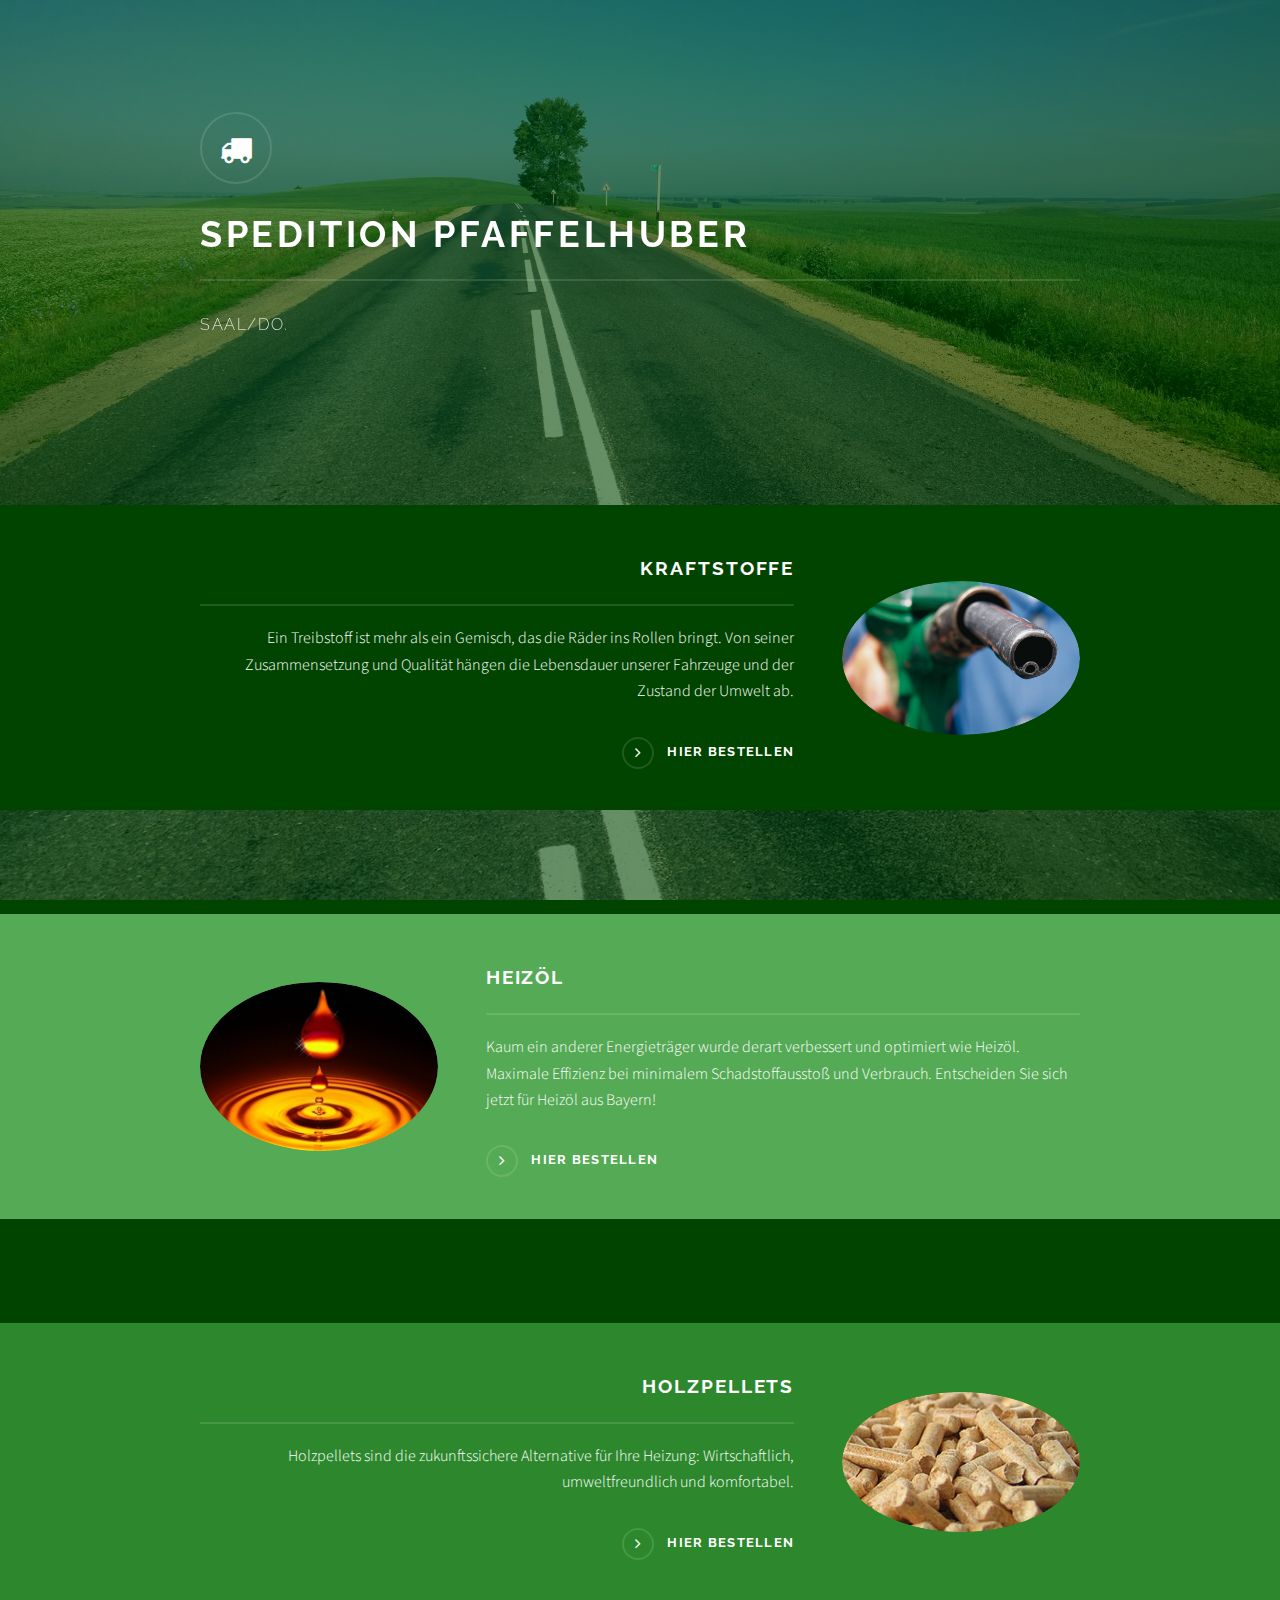
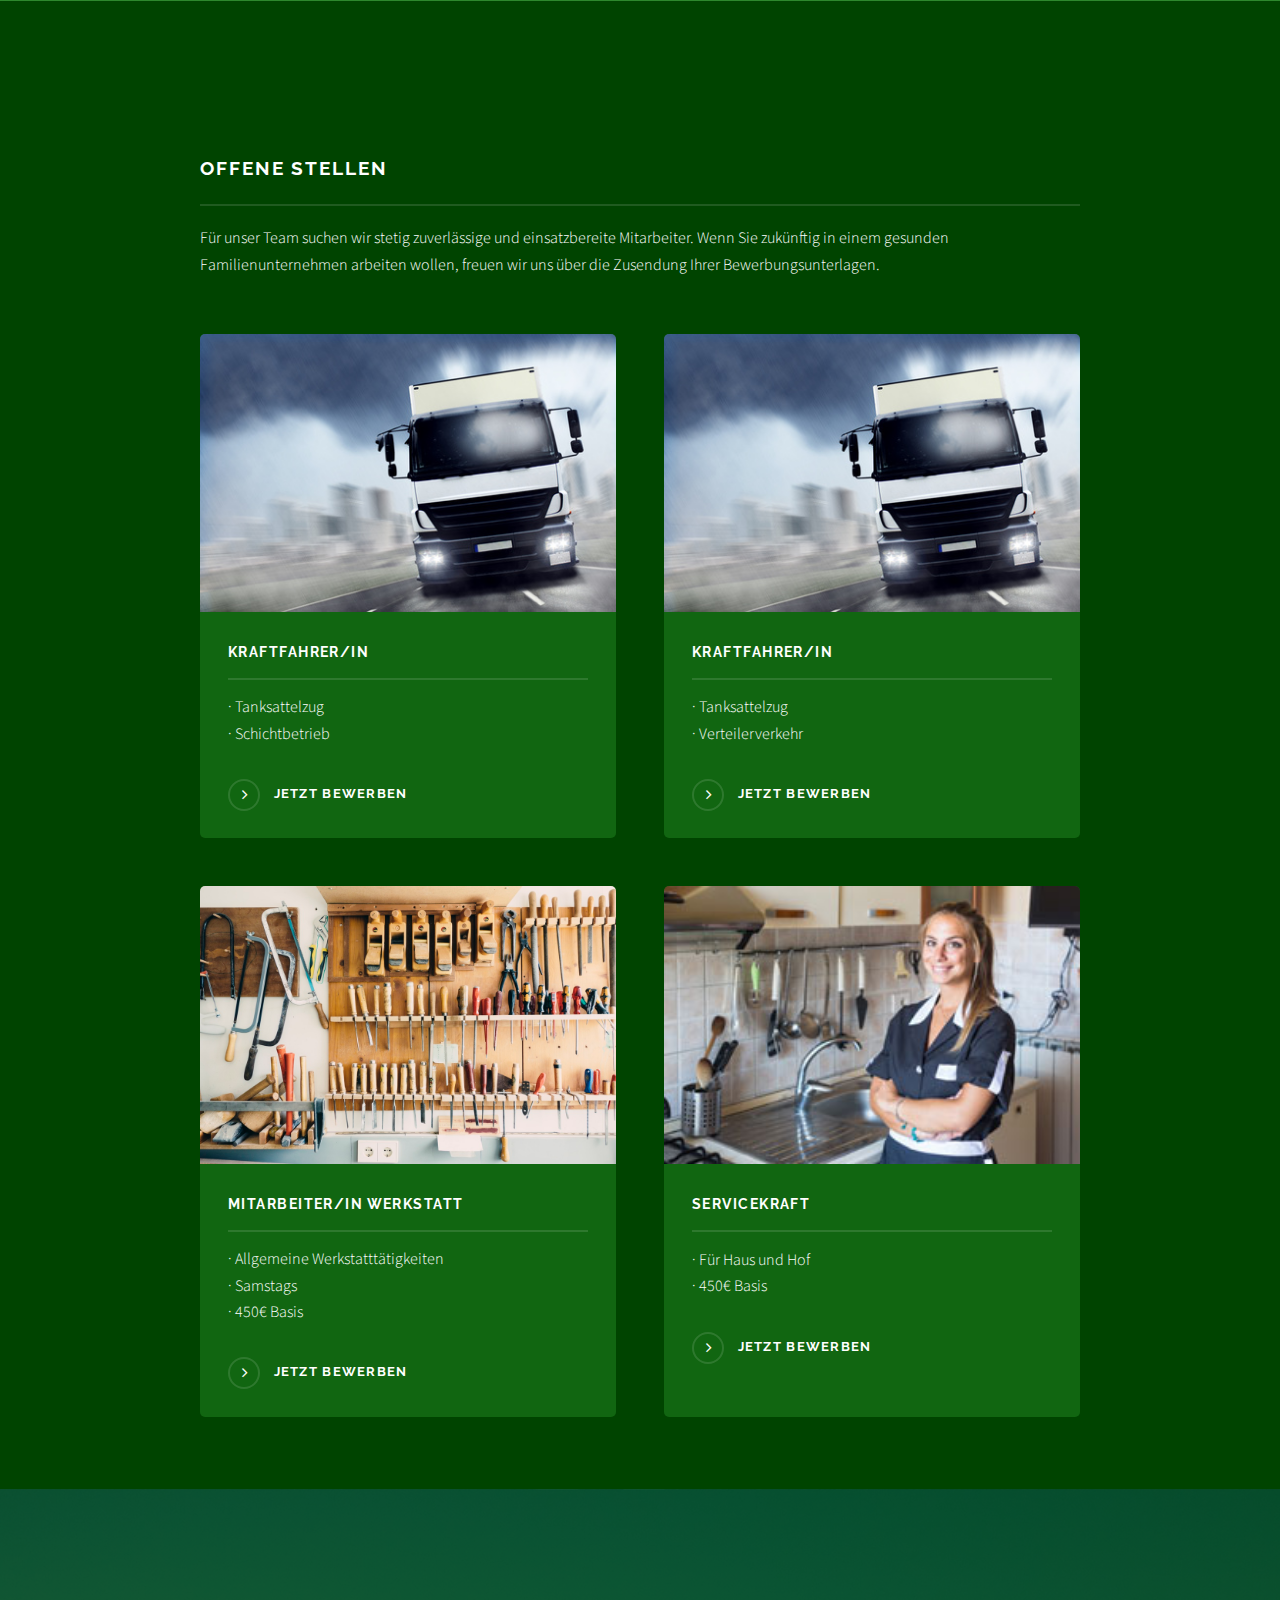
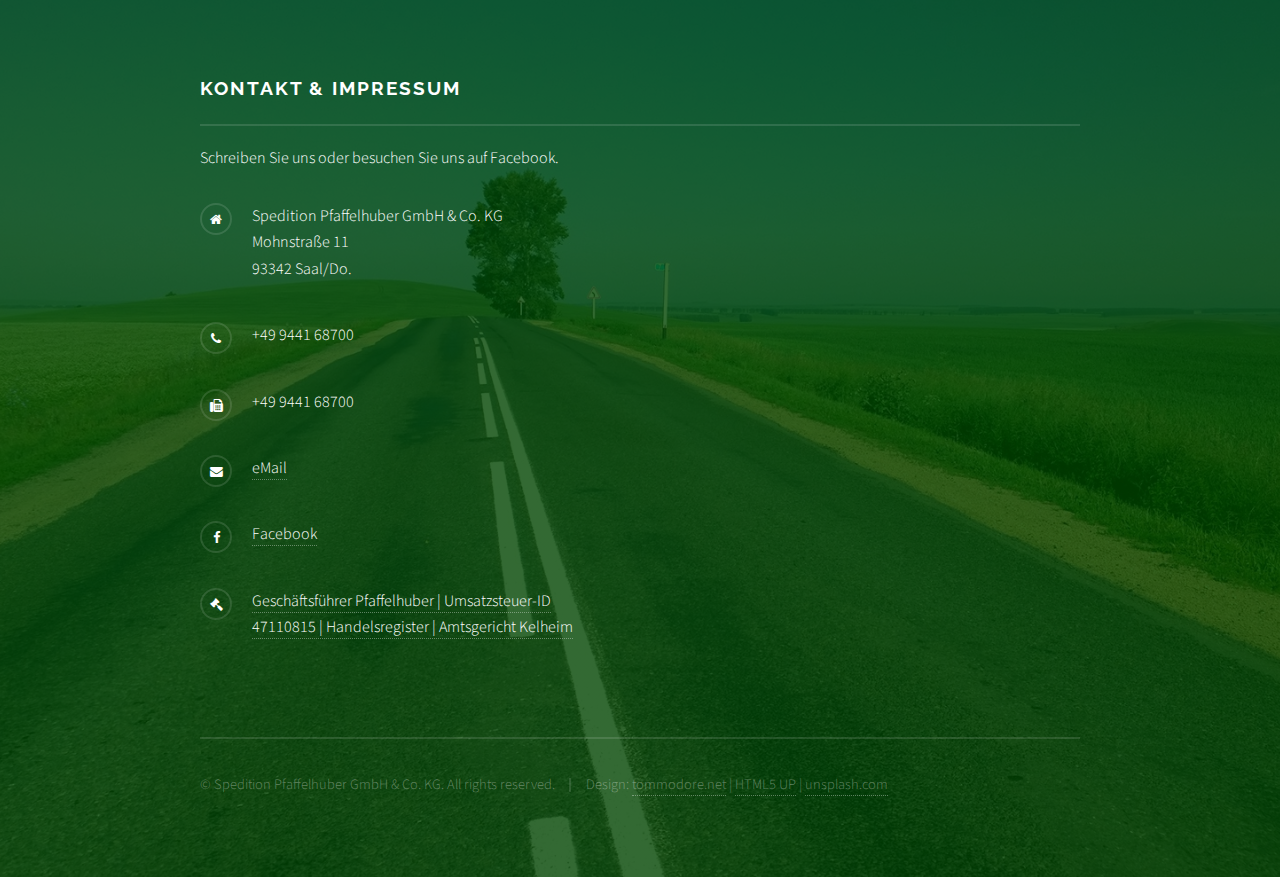
==== index.html @ d695da07 "update impressum" ====
<!DOCTYPE HTML>
<!--
	Solid State by HTML5 UP
	html5up.net | @n33co
	Free for personal and commercial use under the CCA 3.0 license (html5up.net/license)
-->
<html>
	<head>
		<title>Spedition Pfaffelhuber</title>
		<meta charset="utf-8" />
		<meta name="viewport" content="width=device-width, initial-scale=1" />
		<!--[if lte IE 8]><script src="assets/js/ie/html5shiv.js"></script><![endif]-->
		<link rel="stylesheet" href="assets/css/main.css" />
		<!--[if lte IE 9]><link rel="stylesheet" href="assets/css/ie9.css" /><![endif]-->
		<!--[if lte IE 8]><link rel="stylesheet" href="assets/css/ie8.css" /><![endif]-->
	</head>
	<body>

		<!-- Page Wrapper -->
			<div id="page-wrapper">

				<!-- Header -->
					<header id="header" class="alt">
            <h1><a href="index.html">Spedition Pfaffelhuber  <span class="icon fa-truck">  Saal/Do.</span></a></h1>
					</header>

				<!-- Banner -->
					<section id="banner">
						<div class="inner">
							<div class="logo"><span class="icon fa-truck"></span></div>
							<h2>Spedition Pfaffelhuber</h2>
              <p>Saal/Do.</p>
						</div>
					</section>

				<!-- Wrapper -->
					<section id="wrapper">

						<!-- One -->
							<section id="one" class="wrapper spotlight style1">
								<div class="inner">
									<a class="image"><img src="images/pic01.jpg" alt="" /></a>
									<div class="content">
										<h2 class="major">Kraftstoffe</h2>
										<p>Ein Treibstoff ist mehr als ein Gemisch, das die Räder ins Rollen bringt. Von seiner Zusammensetzung und Qualität hängen die Lebensdauer unserer Fahrzeuge und der Zustand der Umwelt ab.</p>
										<a href="http://www.kreuzmayr-bayern.de/produkte/kraftstoffe.html" class="special">Hier bestellen</a>
									</div>
								</div>
							</section>

						<!-- Two -->
							<section id="two" class="wrapper alt spotlight style2">
								<div class="inner">
									<a class="image"><img src="images/pic02.jpg" alt="" /></a>
									<div class="content">
										<h2 class="major">Heizöl</h2>
										<p>Kaum ein anderer Energieträger wurde derart verbessert und optimiert wie Heizöl. Maximale Effizienz bei minimalem Schadstoffausstoß und Verbrauch.
                    Entscheiden Sie sich jetzt für Heizöl aus Bayern!</p>
										<a href="http://www.kreuzmayr-bayern.de/produkte/heizoel.html" class="special">Hier bestellen</a>
									</div>
								</div>
							</section>

						<!-- Three -->
							<section id="three" class="wrapper spotlight style3">
								<div class="inner">
									<a class="image"><img src="images/pic03.jpg" alt="" /></a>
									<div class="content">
										<h2 class="major">Holzpellets</h2>
										<p>Holzpellets sind die zukunftssichere Alternative für Ihre Heizung: Wirtschaftlich, umweltfreundlich und komfortabel.</p>
										<a href="http://www.kreuzmayr-bayern.de/produkte/pellets.html" class="special">Hier bestellen</a>
									</div>
								</div>
							</section>

						<!-- Four -->
							<section id="four" class="wrapper alt style1">
								<div class="inner">
									<h2 class="major">Offene Stellen</h2>
									<p>Für unser Team suchen wir stetig zuverlässige und einsatzbereite Mitarbeiter. Wenn Sie zukünftig in einem gesunden Familienunternehmen arbeiten wollen, freuen wir uns über die Zusendung Ihrer Bewerbungsunterlagen.</p>
									<section class="features">
										<article>
											<a class="image"><img src="images/pic04.jpg" alt="" /></a>
											<h3 class="major">Kraftfahrer/in</h3>
                      <p>&middot; Tanksattelzug<br>&middot; Schichtbetrieb</p>
											<a href="mailto:jobs@spedition-pfaffelhuber.de" class="special">Jetzt bewerben</a>
										</article>
										<article>
											<a class="image"><img src="images/pic05.jpg" alt="" /></a>
											<h3 class="major">Kraftfahrer/in</h3>
                      <p>&middot; Tanksattelzug<br>&middot; Verteilerverkehr</p>
											<a href="mailto:jobs@spedition-pfaffelhuber.de" class="special">Jetzt bewerben</a>
										</article>
										<article>
											<a class="image"><img src="images/pic06.jpg" alt="" /></a>
											<h3 class="major">Mitarbeiter/in Werkstatt</h3>
                      <p>&middot; Allgemeine Werkstatttätigkeiten<br>&middot; Samstags<br>&middot; 450€ Basis</p>
											<a href="mailto:jobs@spedition-pfaffelhuber.de" class="special">Jetzt bewerben</a>
										</article>
										<article>
											<a class="image"><img src="images/pic07.jpg" alt="" /></a>
											<h3 class="major">Servicekraft</h3>
                      <p>&middot; Für Haus und Hof<br>&middot; 450€ Basis</p>
											<a href="mailto:jobs@spedition-pfaffelhuber.de" class="special">Jetzt bewerben</a>
										</article>
									</section>
								</div>
							</section>

					</section>

				<!-- Footer -->
					<section id="footer">
						<div class="inner">
							<h2 class="major">Kontakt &amp; Impressum</h2>
							<p>Schreiben Sie uns oder besuchen Sie uns auf Facebook.</p>
							<ul class="contact">
								<li class="fa-home">
									Spedition Pfaffelhuber GmbH &amp; Co. KG<br />
									Mohnstraße 11<br />
                  93342 Saal/Do.
								</li>
								<li class="fa-phone">+49 9441 68700</li>
								<li class="fa-fax">+49 9441 68700</li>
								<li class="fa-envelope"><a href="mailto:kontakt@spedition-pfaffelhuber.de">eMail</a></li>
								<li class="fa-facebook"><a href="https://facebook.com/Spedition-Pfaffelhuber-194134557292026">Facebook</a></li>
								<li class="fa-legal"><a>Geschäftsführer Pfaffelhuber | Umsatzsteuer-ID 47110815 | Handelsregister | Amtsgericht Kelheim</a></li>
							</ul>
							<ul class="copyright">
                <li>&copy; Spedition Pfaffelhuber GmbH &amp; Co. KG. All rights reserved.</li><li>Design: <a href="http://www.tommodore.net">tommodore.net</a> | <a href="http://html5up.net">HTML5 UP</a> | <a href="http://unsplash.com">unsplash.com</a></li>
							</ul>
						</div>
					</section>

			</div>

		<!-- Scripts -->
			<script src="assets/js/skel.min.js"></script>
			<script src="assets/js/jquery.min.js"></script>
			<script src="assets/js/jquery.scrollex.min.js"></script>
			<script src="assets/js/util.js"></script>
			<!--[if lte IE 8]><script src="assets/js/ie/respond.min.js"></script><![endif]-->
			<script src="assets/js/main.js"></script>

	</body>
</html>
---- assets/css/main.css ----
@import url(font-awesome.min.css);
@import url("https://fonts.googleapis.com/css?family=Raleway:200,700|Source+Sans+Pro:300,600,300italic,600italic");

/*
	Solid State by HTML5 UP
	html5up.net | @n33co
	Free for personal and commercial use under the CCA 3.0 license (html5up.net/license)
*/

/* Reset */

	html, body, div, span, applet, object, iframe, h1, h2, h3, h4, h5, h6, p, blockquote, pre, a, abbr, acronym, address, big, cite, code, del, dfn, em, img, ins, kbd, q, s, samp, small, strike, strong, sub, sup, tt, var, b, u, i, center, dl, dt, dd, ol, ul, li, fieldset, form, label, legend, table, caption, tbody, tfoot, thead, tr, th, td, article, aside, canvas, details, embed, figure, figcaption, footer, header, hgroup, menu, nav, output, ruby, section, summary, time, mark, audio, video {
		margin: 0;
		padding: 0;
		border: 0;
		font-size: 100%;
		font: inherit;
		vertical-align: baseline;
	}

	article, aside, details, figcaption, figure, footer, header, hgroup, menu, nav, section {
		display: block;
	}

	body {
		line-height: 1;
	}

	ol, ul {
		list-style: none;
	}

	blockquote, q {
		quotes: none;
	}

	blockquote:before, blockquote:after, q:before, q:after {
		content: '';
		content: none;
	}

	table {
		border-collapse: collapse;
		border-spacing: 0;
	}

	body {
		-webkit-text-size-adjust: none;
	}

/* Box Model */

	*, *:before, *:after {
		-moz-box-sizing: border-box;
		-webkit-box-sizing: border-box;
		box-sizing: border-box;
	}

/* Grid */

	.row {
		border-bottom: solid 1px transparent;
		-moz-box-sizing: border-box;
		-webkit-box-sizing: border-box;
		box-sizing: border-box;
	}

	.row > * {
		float: left;
		-moz-box-sizing: border-box;
		-webkit-box-sizing: border-box;
		box-sizing: border-box;
	}

	.row:after, .row:before {
		content: '';
		display: block;
		clear: both;
		height: 0;
	}

	.row.uniform > * > :first-child {
		margin-top: 0;
	}

	.row.uniform > * > :last-child {
		margin-bottom: 0;
	}

	.row.\30 \25 > * {
		padding: 0 0 0 0em;
	}

	.row.\30 \25 {
		margin: 0 0 -1px 0em;
	}

	.row.uniform.\30 \25 > * {
		padding: 0em 0 0 0em;
	}

	.row.uniform.\30 \25 {
		margin: 0em 0 -1px 0em;
	}

	.row > * {
		padding: 0 0 0 1.75em;
	}

	.row {
		margin: 0 0 -1px -1.75em;
	}

	.row.uniform > * {
		padding: 1.75em 0 0 1.75em;
	}

	.row.uniform {
		margin: -1.75em 0 -1px -1.75em;
	}

	.row.\32 00\25 > * {
		padding: 0 0 0 3.5em;
	}

	.row.\32 00\25 {
		margin: 0 0 -1px -3.5em;
	}

	.row.uniform.\32 00\25 > * {
		padding: 3.5em 0 0 3.5em;
	}

	.row.uniform.\32 00\25 {
		margin: -3.5em 0 -1px -3.5em;
	}

	.row.\31 50\25 > * {
		padding: 0 0 0 2.625em;
	}

	.row.\31 50\25 {
		margin: 0 0 -1px -2.625em;
	}

	.row.uniform.\31 50\25 > * {
		padding: 2.625em 0 0 2.625em;
	}

	.row.uniform.\31 50\25 {
		margin: -2.625em 0 -1px -2.625em;
	}

	.row.\35 0\25 > * {
		padding: 0 0 0 0.875em;
	}

	.row.\35 0\25 {
		margin: 0 0 -1px -0.875em;
	}

	.row.uniform.\35 0\25 > * {
		padding: 0.875em 0 0 0.875em;
	}

	.row.uniform.\35 0\25 {
		margin: -0.875em 0 -1px -0.875em;
	}

	.row.\32 5\25 > * {
		padding: 0 0 0 0.4375em;
	}

	.row.\32 5\25 {
		margin: 0 0 -1px -0.4375em;
	}

	.row.uniform.\32 5\25 > * {
		padding: 0.4375em 0 0 0.4375em;
	}

	.row.uniform.\32 5\25 {
		margin: -0.4375em 0 -1px -0.4375em;
	}

	.\31 2u, .\31 2u\24 {
		width: 100%;
		clear: none;
		margin-left: 0;
	}

	.\31 1u, .\31 1u\24 {
		width: 91.6666666667%;
		clear: none;
		margin-left: 0;
	}

	.\31 0u, .\31 0u\24 {
		width: 83.3333333333%;
		clear: none;
		margin-left: 0;
	}

	.\39 u, .\39 u\24 {
		width: 75%;
		clear: none;
		margin-left: 0;
	}

	.\38 u, .\38 u\24 {
		width: 66.6666666667%;
		clear: none;
		margin-left: 0;
	}

	.\37 u, .\37 u\24 {
		width: 58.3333333333%;
		clear: none;
		margin-left: 0;
	}

	.\36 u, .\36 u\24 {
		width: 50%;
		clear: none;
		margin-left: 0;
	}

	.\35 u, .\35 u\24 {
		width: 41.6666666667%;
		clear: none;
		margin-left: 0;
	}

	.\34 u, .\34 u\24 {
		width: 33.3333333333%;
		clear: none;
		margin-left: 0;
	}

	.\33 u, .\33 u\24 {
		width: 25%;
		clear: none;
		margin-left: 0;
	}

	.\32 u, .\32 u\24 {
		width: 16.6666666667%;
		clear: none;
		margin-left: 0;
	}

	.\31 u, .\31 u\24 {
		width: 8.3333333333%;
		clear: none;
		margin-left: 0;
	}

	.\31 2u\24 + *,
	.\31 1u\24 + *,
	.\31 0u\24 + *,
	.\39 u\24 + *,
	.\38 u\24 + *,
	.\37 u\24 + *,
	.\36 u\24 + *,
	.\35 u\24 + *,
	.\34 u\24 + *,
	.\33 u\24 + *,
	.\32 u\24 + *,
	.\31 u\24 + * {
		clear: left;
	}

	.\-11u {
		margin-left: 91.66667%;
	}

	.\-10u {
		margin-left: 83.33333%;
	}

	.\-9u {
		margin-left: 75%;
	}

	.\-8u {
		margin-left: 66.66667%;
	}

	.\-7u {
		margin-left: 58.33333%;
	}

	.\-6u {
		margin-left: 50%;
	}

	.\-5u {
		margin-left: 41.66667%;
	}

	.\-4u {
		margin-left: 33.33333%;
	}

	.\-3u {
		margin-left: 25%;
	}

	.\-2u {
		margin-left: 16.66667%;
	}

	.\-1u {
		margin-left: 8.33333%;
	}

	@media screen and (max-width: 1680px) {

		.row > * {
			padding: 0 0 0 1.75em;
		}

		.row {
			margin: 0 0 -1px -1.75em;
		}

		.row.uniform > * {
			padding: 1.75em 0 0 1.75em;
		}

		.row.uniform {
			margin: -1.75em 0 -1px -1.75em;
		}

		.row.\32 00\25 > * {
			padding: 0 0 0 3.5em;
		}

		.row.\32 00\25 {
			margin: 0 0 -1px -3.5em;
		}

		.row.uniform.\32 00\25 > * {
			padding: 3.5em 0 0 3.5em;
		}

		.row.uniform.\32 00\25 {
			margin: -3.5em 0 -1px -3.5em;
		}

		.row.\31 50\25 > * {
			padding: 0 0 0 2.625em;
		}

		.row.\31 50\25 {
			margin: 0 0 -1px -2.625em;
		}

		.row.uniform.\31 50\25 > * {
			padding: 2.625em 0 0 2.625em;
		}

		.row.uniform.\31 50\25 {
			margin: -2.625em 0 -1px -2.625em;
		}

		.row.\35 0\25 > * {
			padding: 0 0 0 0.875em;
		}

		.row.\35 0\25 {
			margin: 0 0 -1px -0.875em;
		}

		.row.uniform.\35 0\25 > * {
			padding: 0.875em 0 0 0.875em;
		}

		.row.uniform.\35 0\25 {
			margin: -0.875em 0 -1px -0.875em;
		}

		.row.\32 5\25 > * {
			padding: 0 0 0 0.4375em;
		}

		.row.\32 5\25 {
			margin: 0 0 -1px -0.4375em;
		}

		.row.uniform.\32 5\25 > * {
			padding: 0.4375em 0 0 0.4375em;
		}

		.row.uniform.\32 5\25 {
			margin: -0.4375em 0 -1px -0.4375em;
		}

		.\31 2u\28xlarge\29, .\31 2u\24\28xlarge\29 {
			width: 100%;
			clear: none;
			margin-left: 0;
		}

		.\31 1u\28xlarge\29, .\31 1u\24\28xlarge\29 {
			width: 91.6666666667%;
			clear: none;
			margin-left: 0;
		}

		.\31 0u\28xlarge\29, .\31 0u\24\28xlarge\29 {
			width: 83.3333333333%;
			clear: none;
			margin-left: 0;
		}

		.\39 u\28xlarge\29, .\39 u\24\28xlarge\29 {
			width: 75%;
			clear: none;
			margin-left: 0;
		}

		.\38 u\28xlarge\29, .\38 u\24\28xlarge\29 {
			width: 66.6666666667%;
			clear: none;
			margin-left: 0;
		}

		.\37 u\28xlarge\29, .\37 u\24\28xlarge\29 {
			width: 58.3333333333%;
			clear: none;
			margin-left: 0;
		}

		.\36 u\28xlarge\29, .\36 u\24\28xlarge\29 {
			width: 50%;
			clear: none;
			margin-left: 0;
		}

		.\35 u\28xlarge\29, .\35 u\24\28xlarge\29 {
			width: 41.6666666667%;
			clear: none;
			margin-left: 0;
		}

		.\34 u\28xlarge\29, .\34 u\24\28xlarge\29 {
			width: 33.3333333333%;
			clear: none;
			margin-left: 0;
		}

		.\33 u\28xlarge\29, .\33 u\24\28xlarge\29 {
			width: 25%;
			clear: none;
			margin-left: 0;
		}

		.\32 u\28xlarge\29, .\32 u\24\28xlarge\29 {
			width: 16.6666666667%;
			clear: none;
			margin-left: 0;
		}

		.\31 u\28xlarge\29, .\31 u\24\28xlarge\29 {
			width: 8.3333333333%;
			clear: none;
			margin-left: 0;
		}

		.\31 2u\24\28xlarge\29 + *,
		.\31 1u\24\28xlarge\29 + *,
		.\31 0u\24\28xlarge\29 + *,
		.\39 u\24\28xlarge\29 + *,
		.\38 u\24\28xlarge\29 + *,
		.\37 u\24\28xlarge\29 + *,
		.\36 u\24\28xlarge\29 + *,
		.\35 u\24\28xlarge\29 + *,
		.\34 u\24\28xlarge\29 + *,
		.\33 u\24\28xlarge\29 + *,
		.\32 u\24\28xlarge\29 + *,
		.\31 u\24\28xlarge\29 + * {
			clear: left;
		}

		.\-11u\28xlarge\29 {
			margin-left: 91.66667%;
		}

		.\-10u\28xlarge\29 {
			margin-left: 83.33333%;
		}

		.\-9u\28xlarge\29 {
			margin-left: 75%;
		}

		.\-8u\28xlarge\29 {
			margin-left: 66.66667%;
		}

		.\-7u\28xlarge\29 {
			margin-left: 58.33333%;
		}

		.\-6u\28xlarge\29 {
			margin-left: 50%;
		}

		.\-5u\28xlarge\29 {
			margin-left: 41.66667%;
		}

		.\-4u\28xlarge\29 {
			margin-left: 33.33333%;
		}

		.\-3u\28xlarge\29 {
			margin-left: 25%;
		}

		.\-2u\28xlarge\29 {
			margin-left: 16.66667%;
		}

		.\-1u\28xlarge\29 {
			margin-left: 8.33333%;
		}

	}

	@media screen and (max-width: 1280px) {

		.row > * {
			padding: 0 0 0 1.75em;
		}

		.row {
			margin: 0 0 -1px -1.75em;
		}

		.row.uniform > * {
			padding: 1.75em 0 0 1.75em;
		}

		.row.uniform {
			margin: -1.75em 0 -1px -1.75em;
		}

		.row.\32 00\25 > * {
			padding: 0 0 0 3.5em;
		}

		.row.\32 00\25 {
			margin: 0 0 -1px -3.5em;
		}

		.row.uniform.\32 00\25 > * {
			padding: 3.5em 0 0 3.5em;
		}

		.row.uniform.\32 00\25 {
			margin: -3.5em 0 -1px -3.5em;
		}

		.row.\31 50\25 > * {
			padding: 0 0 0 2.625em;
		}

		.row.\31 50\25 {
			margin: 0 0 -1px -2.625em;
		}

		.row.uniform.\31 50\25 > * {
			padding: 2.625em 0 0 2.625em;
		}

		.row.uniform.\31 50\25 {
			margin: -2.625em 0 -1px -2.625em;
		}

		.row.\35 0\25 > * {
			padding: 0 0 0 0.875em;
		}

		.row.\35 0\25 {
			margin: 0 0 -1px -0.875em;
		}

		.row.uniform.\35 0\25 > * {
			padding: 0.875em 0 0 0.875em;
		}

		.row.uniform.\35 0\25 {
			margin: -0.875em 0 -1px -0.875em;
		}

		.row.\32 5\25 > * {
			padding: 0 0 0 0.4375em;
		}

		.row.\32 5\25 {
			margin: 0 0 -1px -0.4375em;
		}

		.row.uniform.\32 5\25 > * {
			padding: 0.4375em 0 0 0.4375em;
		}

		.row.uniform.\32 5\25 {
			margin: -0.4375em 0 -1px -0.4375em;
		}

		.\31 2u\28large\29, .\31 2u\24\28large\29 {
			width: 100%;
			clear: none;
			margin-left: 0;
		}

		.\31 1u\28large\29, .\31 1u\24\28large\29 {
			width: 91.6666666667%;
			clear: none;
			margin-left: 0;
		}

		.\31 0u\28large\29, .\31 0u\24\28large\29 {
			width: 83.3333333333%;
			clear: none;
			margin-left: 0;
		}

		.\39 u\28large\29, .\39 u\24\28large\29 {
			width: 75%;
			clear: none;
			margin-left: 0;
		}

		.\38 u\28large\29, .\38 u\24\28large\29 {
			width: 66.6666666667%;
			clear: none;
			margin-left: 0;
		}

		.\37 u\28large\29, .\37 u\24\28large\29 {
			width: 58.3333333333%;
			clear: none;
			margin-left: 0;
		}

		.\36 u\28large\29, .\36 u\24\28large\29 {
			width: 50%;
			clear: none;
			margin-left: 0;
		}

		.\35 u\28large\29, .\35 u\24\28large\29 {
			width: 41.6666666667%;
			clear: none;
			margin-left: 0;
		}

		.\34 u\28large\29, .\34 u\24\28large\29 {
			width: 33.3333333333%;
			clear: none;
			margin-left: 0;
		}

		.\33 u\28large\29, .\33 u\24\28large\29 {
			width: 25%;
			clear: none;
			margin-left: 0;
		}

		.\32 u\28large\29, .\32 u\24\28large\29 {
			width: 16.6666666667%;
			clear: none;
			margin-left: 0;
		}

		.\31 u\28large\29, .\31 u\24\28large\29 {
			width: 8.3333333333%;
			clear: none;
			margin-left: 0;
		}

		.\31 2u\24\28large\29 + *,
		.\31 1u\24\28large\29 + *,
		.\31 0u\24\28large\29 + *,
		.\39 u\24\28large\29 + *,
		.\38 u\24\28large\29 + *,
		.\37 u\24\28large\29 + *,
		.\36 u\24\28large\29 + *,
		.\35 u\24\28large\29 + *,
		.\34 u\24\28large\29 + *,
		.\33 u\24\28large\29 + *,
		.\32 u\24\28large\29 + *,
		.\31 u\24\28large\29 + * {
			clear: left;
		}

		.\-11u\28large\29 {
			margin-left: 91.66667%;
		}

		.\-10u\28large\29 {
			margin-left: 83.33333%;
		}

		.\-9u\28large\29 {
			margin-left: 75%;
		}

		.\-8u\28large\29 {
			margin-left: 66.66667%;
		}

		.\-7u\28large\29 {
			margin-left: 58.33333%;
		}

		.\-6u\28large\29 {
			margin-left: 50%;
		}

		.\-5u\28large\29 {
			margin-left: 41.66667%;
		}

		.\-4u\28large\29 {
			margin-left: 33.33333%;
		}

		.\-3u\28large\29 {
			margin-left: 25%;
		}

		.\-2u\28large\29 {
			margin-left: 16.66667%;
		}

		.\-1u\28large\29 {
			margin-left: 8.33333%;
		}

	}

	@media screen and (max-width: 980px) {

		.row > * {
			padding: 0 0 0 1.75em;
		}

		.row {
			margin: 0 0 -1px -1.75em;
		}

		.row.uniform > * {
			padding: 1.75em 0 0 1.75em;
		}

		.row.uniform {
			margin: -1.75em 0 -1px -1.75em;
		}

		.row.\32 00\25 > * {
			padding: 0 0 0 3.5em;
		}

		.row.\32 00\25 {
			margin: 0 0 -1px -3.5em;
		}

		.row.uniform.\32 00\25 > * {
			padding: 3.5em 0 0 3.5em;
		}

		.row.uniform.\32 00\25 {
			margin: -3.5em 0 -1px -3.5em;
		}

		.row.\31 50\25 > * {
			padding: 0 0 0 2.625em;
		}

		.row.\31 50\25 {
			margin: 0 0 -1px -2.625em;
		}

		.row.uniform.\31 50\25 > * {
			padding: 2.625em 0 0 2.625em;
		}

		.row.uniform.\31 50\25 {
			margin: -2.625em 0 -1px -2.625em;
		}

		.row.\35 0\25 > * {
			padding: 0 0 0 0.875em;
		}

		.row.\35 0\25 {
			margin: 0 0 -1px -0.875em;
		}

		.row.uniform.\35 0\25 > * {
			padding: 0.875em 0 0 0.875em;
		}

		.row.uniform.\35 0\25 {
			margin: -0.875em 0 -1px -0.875em;
		}

		.row.\32 5\25 > * {
			padding: 0 0 0 0.4375em;
		}

		.row.\32 5\25 {
			margin: 0 0 -1px -0.4375em;
		}

		.row.uniform.\32 5\25 > * {
			padding: 0.4375em 0 0 0.4375em;
		}

		.row.uniform.\32 5\25 {
			margin: -0.4375em 0 -1px -0.4375em;
		}

		.\31 2u\28medium\29, .\31 2u\24\28medium\29 {
			width: 100%;
			clear: none;
			margin-left: 0;
		}

		.\31 1u\28medium\29, .\31 1u\24\28medium\29 {
			width: 91.6666666667%;
			clear: none;
			margin-left: 0;
		}

		.\31 0u\28medium\29, .\31 0u\24\28medium\29 {
			width: 83.3333333333%;
			clear: none;
			margin-left: 0;
		}

		.\39 u\28medium\29, .\39 u\24\28medium\29 {
			width: 75%;
			clear: none;
			margin-left: 0;
		}

		.\38 u\28medium\29, .\38 u\24\28medium\29 {
			width: 66.6666666667%;
			clear: none;
			margin-left: 0;
		}

		.\37 u\28medium\29, .\37 u\24\28medium\29 {
			width: 58.3333333333%;
			clear: none;
			margin-left: 0;
		}

		.\36 u\28medium\29, .\36 u\24\28medium\29 {
			width: 50%;
			clear: none;
			margin-left: 0;
		}

		.\35 u\28medium\29, .\35 u\24\28medium\29 {
			width: 41.6666666667%;
			clear: none;
			margin-left: 0;
		}

		.\34 u\28medium\29, .\34 u\24\28medium\29 {
			width: 33.3333333333%;
			clear: none;
			margin-left: 0;
		}

		.\33 u\28medium\29, .\33 u\24\28medium\29 {
			width: 25%;
			clear: none;
			margin-left: 0;
		}

		.\32 u\28medium\29, .\32 u\24\28medium\29 {
			width: 16.6666666667%;
			clear: none;
			margin-left: 0;
		}

		.\31 u\28medium\29, .\31 u\24\28medium\29 {
			width: 8.3333333333%;
			clear: none;
			margin-left: 0;
		}

		.\31 2u\24\28medium\29 + *,
		.\31 1u\24\28medium\29 + *,
		.\31 0u\24\28medium\29 + *,
		.\39 u\24\28medium\29 + *,
		.\38 u\24\28medium\29 + *,
		.\37 u\24\28medium\29 + *,
		.\36 u\24\28medium\29 + *,
		.\35 u\24\28medium\29 + *,
		.\34 u\24\28medium\29 + *,
		.\33 u\24\28medium\29 + *,
		.\32 u\24\28medium\29 + *,
		.\31 u\24\28medium\29 + * {
			clear: left;
		}

		.\-11u\28medium\29 {
			margin-left: 91.66667%;
		}

		.\-10u\28medium\29 {
			margin-left: 83.33333%;
		}

		.\-9u\28medium\29 {
			margin-left: 75%;
		}

		.\-8u\28medium\29 {
			margin-left: 66.66667%;
		}

		.\-7u\28medium\29 {
			margin-left: 58.33333%;
		}

		.\-6u\28medium\29 {
			margin-left: 50%;
		}

		.\-5u\28medium\29 {
			margin-left: 41.66667%;
		}

		.\-4u\28medium\29 {
			margin-left: 33.33333%;
		}

		.\-3u\28medium\29 {
			margin-left: 25%;
		}

		.\-2u\28medium\29 {
			margin-left: 16.66667%;
		}

		.\-1u\28medium\29 {
			margin-left: 8.33333%;
		}

	}

	@media screen and (max-width: 736px) {

		.row > * {
			padding: 0 0 0 1.25em;
		}

		.row {
			margin: 0 0 -1px -1.25em;
		}

		.row.uniform > * {
			padding: 1.25em 0 0 1.25em;
		}

		.row.uniform {
			margin: -1.25em 0 -1px -1.25em;
		}

		.row.\32 00\25 > * {
			padding: 0 0 0 2.5em;
		}

		.row.\32 00\25 {
			margin: 0 0 -1px -2.5em;
		}

		.row.uniform.\32 00\25 > * {
			padding: 2.5em 0 0 2.5em;
		}

		.row.uniform.\32 00\25 {
			margin: -2.5em 0 -1px -2.5em;
		}

		.row.\31 50\25 > * {
			padding: 0 0 0 1.875em;
		}

		.row.\31 50\25 {
			margin: 0 0 -1px -1.875em;
		}

		.row.uniform.\31 50\25 > * {
			padding: 1.875em 0 0 1.875em;
		}

		.row.uniform.\31 50\25 {
			margin: -1.875em 0 -1px -1.875em;
		}

		.row.\35 0\25 > * {
			padding: 0 0 0 0.625em;
		}

		.row.\35 0\25 {
			margin: 0 0 -1px -0.625em;
		}

		.row.uniform.\35 0\25 > * {
			padding: 0.625em 0 0 0.625em;
		}

		.row.uniform.\35 0\25 {
			margin: -0.625em 0 -1px -0.625em;
		}

		.row.\32 5\25 > * {
			padding: 0 0 0 0.3125em;
		}

		.row.\32 5\25 {
			margin: 0 0 -1px -0.3125em;
		}

		.row.uniform.\32 5\25 > * {
			padding: 0.3125em 0 0 0.3125em;
		}

		.row.uniform.\32 5\25 {
			margin: -0.3125em 0 -1px -0.3125em;
		}

		.\31 2u\28small\29, .\31 2u\24\28small\29 {
			width: 100%;
			clear: none;
			margin-left: 0;
		}

		.\31 1u\28small\29, .\31 1u\24\28small\29 {
			width: 91.6666666667%;
			clear: none;
			margin-left: 0;
		}

		.\31 0u\28small\29, .\31 0u\24\28small\29 {
			width: 83.3333333333%;
			clear: none;
			margin-left: 0;
		}

		.\39 u\28small\29, .\39 u\24\28small\29 {
			width: 75%;
			clear: none;
			margin-left: 0;
		}

		.\38 u\28small\29, .\38 u\24\28small\29 {
			width: 66.6666666667%;
			clear: none;
			margin-left: 0;
		}

		.\37 u\28small\29, .\37 u\24\28small\29 {
			width: 58.3333333333%;
			clear: none;
			margin-left: 0;
		}

		.\36 u\28small\29, .\36 u\24\28small\29 {
			width: 50%;
			clear: none;
			margin-left: 0;
		}

		.\35 u\28small\29, .\35 u\24\28small\29 {
			width: 41.6666666667%;
			clear: none;
			margin-left: 0;
		}

		.\34 u\28small\29, .\34 u\24\28small\29 {
			width: 33.3333333333%;
			clear: none;
			margin-left: 0;
		}

		.\33 u\28small\29, .\33 u\24\28small\29 {
			width: 25%;
			clear: none;
			margin-left: 0;
		}

		.\32 u\28small\29, .\32 u\24\28small\29 {
			width: 16.6666666667%;
			clear: none;
			margin-left: 0;
		}

		.\31 u\28small\29, .\31 u\24\28small\29 {
			width: 8.3333333333%;
			clear: none;
			margin-left: 0;
		}

		.\31 2u\24\28small\29 + *,
		.\31 1u\24\28small\29 + *,
		.\31 0u\24\28small\29 + *,
		.\39 u\24\28small\29 + *,
		.\38 u\24\28small\29 + *,
		.\37 u\24\28small\29 + *,
		.\36 u\24\28small\29 + *,
		.\35 u\24\28small\29 + *,
		.\34 u\24\28small\29 + *,
		.\33 u\24\28small\29 + *,
		.\32 u\24\28small\29 + *,
		.\31 u\24\28small\29 + * {
			clear: left;
		}

		.\-11u\28small\29 {
			margin-left: 91.66667%;
		}

		.\-10u\28small\29 {
			margin-left: 83.33333%;
		}

		.\-9u\28small\29 {
			margin-left: 75%;
		}

		.\-8u\28small\29 {
			margin-left: 66.66667%;
		}

		.\-7u\28small\29 {
			margin-left: 58.33333%;
		}

		.\-6u\28small\29 {
			margin-left: 50%;
		}

		.\-5u\28small\29 {
			margin-left: 41.66667%;
		}

		.\-4u\28small\29 {
			margin-left: 33.33333%;
		}

		.\-3u\28small\29 {
			margin-left: 25%;
		}

		.\-2u\28small\29 {
			margin-left: 16.66667%;
		}

		.\-1u\28small\29 {
			margin-left: 8.33333%;
		}

	}

	@media screen and (max-width: 640px) {

		.row > * {
			padding: 0 0 0 1.25em;
		}

		.row {
			margin: 0 0 -1px -1.25em;
		}

		.row.uniform > * {
			padding: 1.25em 0 0 1.25em;
		}

		.row.uniform {
			margin: -1.25em 0 -1px -1.25em;
		}

		.row.\32 00\25 > * {
			padding: 0 0 0 2.5em;
		}

		.row.\32 00\25 {
			margin: 0 0 -1px -2.5em;
		}

		.row.uniform.\32 00\25 > * {
			padding: 2.5em 0 0 2.5em;
		}

		.row.uniform.\32 00\25 {
			margin: -2.5em 0 -1px -2.5em;
		}

		.row.\31 50\25 > * {
			padding: 0 0 0 1.875em;
		}

		.row.\31 50\25 {
			margin: 0 0 -1px -1.875em;
		}

		.row.uniform.\31 50\25 > * {
			padding: 1.875em 0 0 1.875em;
		}

		.row.uniform.\31 50\25 {
			margin: -1.875em 0 -1px -1.875em;
		}

		.row.\35 0\25 > * {
			padding: 0 0 0 0.625em;
		}

		.row.\35 0\25 {
			margin: 0 0 -1px -0.625em;
		}

		.row.uniform.\35 0\25 > * {
			padding: 0.625em 0 0 0.625em;
		}

		.row.uniform.\35 0\25 {
			margin: -0.625em 0 -1px -0.625em;
		}

		.row.\32 5\25 > * {
			padding: 0 0 0 0.3125em;
		}

		.row.\32 5\25 {
			margin: 0 0 -1px -0.3125em;
		}

		.row.uniform.\32 5\25 > * {
			padding: 0.3125em 0 0 0.3125em;
		}

		.row.uniform.\32 5\25 {
			margin: -0.3125em 0 -1px -0.3125em;
		}

		.\31 2u\28xsmall\29, .\31 2u\24\28xsmall\29 {
			width: 100%;
			clear: none;
			margin-left: 0;
		}

		.\31 1u\28xsmall\29, .\31 1u\24\28xsmall\29 {
			width: 91.6666666667%;
			clear: none;
			margin-left: 0;
		}

		.\31 0u\28xsmall\29, .\31 0u\24\28xsmall\29 {
			width: 83.3333333333%;
			clear: none;
			margin-left: 0;
		}

		.\39 u\28xsmall\29, .\39 u\24\28xsmall\29 {
			width: 75%;
			clear: none;
			margin-left: 0;
		}

		.\38 u\28xsmall\29, .\38 u\24\28xsmall\29 {
			width: 66.6666666667%;
			clear: none;
			margin-left: 0;
		}

		.\37 u\28xsmall\29, .\37 u\24\28xsmall\29 {
			width: 58.3333333333%;
			clear: none;
			margin-left: 0;
		}

		.\36 u\28xsmall\29, .\36 u\24\28xsmall\29 {
			width: 50%;
			clear: none;
			margin-left: 0;
		}

		.\35 u\28xsmall\29, .\35 u\24\28xsmall\29 {
			width: 41.6666666667%;
			clear: none;
			margin-left: 0;
		}

		.\34 u\28xsmall\29, .\34 u\24\28xsmall\29 {
			width: 33.3333333333%;
			clear: none;
			margin-left: 0;
		}

		.\33 u\28xsmall\29, .\33 u\24\28xsmall\29 {
			width: 25%;
			clear: none;
			margin-left: 0;
		}

		.\32 u\28xsmall\29, .\32 u\24\28xsmall\29 {
			width: 16.6666666667%;
			clear: none;
			margin-left: 0;
		}

		.\31 u\28xsmall\29, .\31 u\24\28xsmall\29 {
			width: 8.3333333333%;
			clear: none;
			margin-left: 0;
		}

		.\31 2u\24\28xsmall\29 + *,
		.\31 1u\24\28xsmall\29 + *,
		.\31 0u\24\28xsmall\29 + *,
		.\39 u\24\28xsmall\29 + *,
		.\38 u\24\28xsmall\29 + *,
		.\37 u\24\28xsmall\29 + *,
		.\36 u\24\28xsmall\29 + *,
		.\35 u\24\28xsmall\29 + *,
		.\34 u\24\28xsmall\29 + *,
		.\33 u\24\28xsmall\29 + *,
		.\32 u\24\28xsmall\29 + *,
		.\31 u\24\28xsmall\29 + * {
			clear: left;
		}

		.\-11u\28xsmall\29 {
			margin-left: 91.66667%;
		}

		.\-10u\28xsmall\29 {
			margin-left: 83.33333%;
		}

		.\-9u\28xsmall\29 {
			margin-left: 75%;
		}

		.\-8u\28xsmall\29 {
			margin-left: 66.66667%;
		}

		.\-7u\28xsmall\29 {
			margin-left: 58.33333%;
		}

		.\-6u\28xsmall\29 {
			margin-left: 50%;
		}

		.\-5u\28xsmall\29 {
			margin-left: 41.66667%;
		}

		.\-4u\28xsmall\29 {
			margin-left: 33.33333%;
		}

		.\-3u\28xsmall\29 {
			margin-left: 25%;
		}

		.\-2u\28xsmall\29 {
			margin-left: 16.66667%;
		}

		.\-1u\28xsmall\29 {
			margin-left: 8.33333%;
		}

	}

	@media screen and (max-width: 360px) {

		.row > * {
			padding: 0 0 0 1.25em;
		}

		.row {
			margin: 0 0 -1px -1.25em;
		}

		.row.uniform > * {
			padding: 1.25em 0 0 1.25em;
		}

		.row.uniform {
			margin: -1.25em 0 -1px -1.25em;
		}

		.row.\32 00\25 > * {
			padding: 0 0 0 2.5em;
		}

		.row.\32 00\25 {
			margin: 0 0 -1px -2.5em;
		}

		.row.uniform.\32 00\25 > * {
			padding: 2.5em 0 0 2.5em;
		}

		.row.uniform.\32 00\25 {
			margin: -2.5em 0 -1px -2.5em;
		}

		.row.\31 50\25 > * {
			padding: 0 0 0 1.875em;
		}

		.row.\31 50\25 {
			margin: 0 0 -1px -1.875em;
		}

		.row.uniform.\31 50\25 > * {
			padding: 1.875em 0 0 1.875em;
		}

		.row.uniform.\31 50\25 {
			margin: -1.875em 0 -1px -1.875em;
		}

		.row.\35 0\25 > * {
			padding: 0 0 0 0.625em;
		}

		.row.\35 0\25 {
			margin: 0 0 -1px -0.625em;
		}

		.row.uniform.\35 0\25 > * {
			padding: 0.625em 0 0 0.625em;
		}

		.row.uniform.\35 0\25 {
			margin: -0.625em 0 -1px -0.625em;
		}

		.row.\32 5\25 > * {
			padding: 0 0 0 0.3125em;
		}

		.row.\32 5\25 {
			margin: 0 0 -1px -0.3125em;
		}

		.row.uniform.\32 5\25 > * {
			padding: 0.3125em 0 0 0.3125em;
		}

		.row.uniform.\32 5\25 {
			margin: -0.3125em 0 -1px -0.3125em;
		}

		.\31 2u\28xxsmall\29, .\31 2u\24\28xxsmall\29 {
			width: 100%;
			clear: none;
			margin-left: 0;
		}

		.\31 1u\28xxsmall\29, .\31 1u\24\28xxsmall\29 {
			width: 91.6666666667%;
			clear: none;
			margin-left: 0;
		}

		.\31 0u\28xxsmall\29, .\31 0u\24\28xxsmall\29 {
			width: 83.3333333333%;
			clear: none;
			margin-left: 0;
		}

		.\39 u\28xxsmall\29, .\39 u\24\28xxsmall\29 {
			width: 75%;
			clear: none;
			margin-left: 0;
		}

		.\38 u\28xxsmall\29, .\38 u\24\28xxsmall\29 {
			width: 66.6666666667%;
			clear: none;
			margin-left: 0;
		}

		.\37 u\28xxsmall\29, .\37 u\24\28xxsmall\29 {
			width: 58.3333333333%;
			clear: none;
			margin-left: 0;
		}

		.\36 u\28xxsmall\29, .\36 u\24\28xxsmall\29 {
			width: 50%;
			clear: none;
			margin-left: 0;
		}

		.\35 u\28xxsmall\29, .\35 u\24\28xxsmall\29 {
			width: 41.6666666667%;
			clear: none;
			margin-left: 0;
		}

		.\34 u\28xxsmall\29, .\34 u\24\28xxsmall\29 {
			width: 33.3333333333%;
			clear: none;
			margin-left: 0;
		}

		.\33 u\28xxsmall\29, .\33 u\24\28xxsmall\29 {
			width: 25%;
			clear: none;
			margin-left: 0;
		}

		.\32 u\28xxsmall\29, .\32 u\24\28xxsmall\29 {
			width: 16.6666666667%;
			clear: none;
			margin-left: 0;
		}

		.\31 u\28xxsmall\29, .\31 u\24\28xxsmall\29 {
			width: 8.3333333333%;
			clear: none;
			margin-left: 0;
		}

		.\31 2u\24\28xxsmall\29 + *,
		.\31 1u\24\28xxsmall\29 + *,
		.\31 0u\24\28xxsmall\29 + *,
		.\39 u\24\28xxsmall\29 + *,
		.\38 u\24\28xxsmall\29 + *,
		.\37 u\24\28xxsmall\29 + *,
		.\36 u\24\28xxsmall\29 + *,
		.\35 u\24\28xxsmall\29 + *,
		.\34 u\24\28xxsmall\29 + *,
		.\33 u\24\28xxsmall\29 + *,
		.\32 u\24\28xxsmall\29 + *,
		.\31 u\24\28xxsmall\29 + * {
			clear: left;
		}

		.\-11u\28xxsmall\29 {
			margin-left: 91.66667%;
		}

		.\-10u\28xxsmall\29 {
			margin-left: 83.33333%;
		}

		.\-9u\28xxsmall\29 {
			margin-left: 75%;
		}

		.\-8u\28xxsmall\29 {
			margin-left: 66.66667%;
		}

		.\-7u\28xxsmall\29 {
			margin-left: 58.33333%;
		}

		.\-6u\28xxsmall\29 {
			margin-left: 50%;
		}

		.\-5u\28xxsmall\29 {
			margin-left: 41.66667%;
		}

		.\-4u\28xxsmall\29 {
			margin-left: 33.33333%;
		}

		.\-3u\28xxsmall\29 {
			margin-left: 25%;
		}

		.\-2u\28xxsmall\29 {
			margin-left: 16.66667%;
		}

		.\-1u\28xxsmall\29 {
			margin-left: 8.33333%;
		}

	}

/* Basic */

	@-ms-viewport {
		width: device-width;
	}

	body {
		-ms-overflow-style: scrollbar;
	}

	@media screen and (max-width: 640px) {

		html, body {
			min-width: 320px;
		}

	}

	body {
/*		background-color: #004400; */
		background-color: #004400;
		background-image: linear-gradient(to top, rgba(0, 68, 0, 0.6), rgba(0, 68, 0, 0.6)), url("../../images/bg.jpg");
		background-size: auto, cover;
		background-attachment: fixed, fixed;
		background-position: center, center;
	}

		body.is-loading *, body.is-loading *:before, body.is-loading *:after {
			-moz-animation: none !important;
			-webkit-animation: none !important;
			-ms-animation: none !important;
			animation: none !important;
			-moz-transition: none !important;
			-webkit-transition: none !important;
			-ms-transition: none !important;
			transition: none !important;
		}

/* Type */

	body, input, select, textarea {
		color: #ffffff;
		font-family: "Source Sans Pro", Helvetica, sans-serif;
		font-size: 16.5pt;
		font-weight: 300;
		line-height: 1.65;
	}

		@media screen and (max-width: 1680px) {

			body, input, select, textarea {
				font-size: 13pt;
			}

		}

		@media screen and (max-width: 1280px) {

			body, input, select, textarea {
				font-size: 12pt;
			}

		}

		@media screen and (max-width: 980px) {

			body, input, select, textarea {
				font-size: 12pt;
			}

		}

		@media screen and (max-width: 736px) {

			body, input, select, textarea {
				font-size: 12pt;
			}

		}

		@media screen and (max-width: 640px) {

			body, input, select, textarea {
				font-size: 12pt;
			}

		}

	a {
		-moz-transition: color 0.2s ease-in-out, border-bottom-color 0.2s ease-in-out;
		-webkit-transition: color 0.2s ease-in-out, border-bottom-color 0.2s ease-in-out;
		-ms-transition: color 0.2s ease-in-out, border-bottom-color 0.2s ease-in-out;
		transition: color 0.2s ease-in-out, border-bottom-color 0.2s ease-in-out;
		border-bottom: dotted 1px rgba(255, 255, 255, 0.35);
		color: #ffffff;
		text-decoration: none;
	}

		a:hover {
			border-bottom-color: transparent;
			color: #ffffff !important;
		}

		a.special:not(.button) {
			text-decoration: none;
			border-bottom: 0;
			display: block;
			font-family: Raleway, Helvetica, sans-serif;
			font-size: 0.8em;
			font-weight: 700;
			letter-spacing: 0.1em;
			margin: 0 0 2em 0;
			text-transform: uppercase;
		}

			a.special:not(.button):before {
				-moz-osx-font-smoothing: grayscale;
				-webkit-font-smoothing: antialiased;
				font-family: FontAwesome;
				font-style: normal;
				font-weight: normal;
				text-transform: none !important;
			}

			a.special:not(.button):before {
				-moz-transition: background-color 0.2s ease-in-out;
				-webkit-transition: background-color 0.2s ease-in-out;
				-ms-transition: background-color 0.2s ease-in-out;
				transition: background-color 0.2s ease-in-out;
				border-radius: 100%;
				border: solid 2px rgba(255, 255, 255, 0.125);
				content: '\f105';
				display: inline-block;
				font-size: 1.25em;
				height: 2em;
				line-height: 1.65em;
				margin-right: 0.85em;
				text-align: center;
				text-indent: 0.15em;
				vertical-align: middle;
				width: 2em;
			}

			a.special:not(.button):hover:before {
				background-color: rgba(255, 255, 255, 0.025);
			}

			a.special:not(.button):active:before {
				background-color: rgba(255, 255, 255, 0.075);
			}

	strong, b {
		color: #ffffff;
		font-weight: 600;
	}

	em, i {
		font-style: italic;
	}

	p {
		margin: 0 0 2em 0;
	}

	h1, h2, h3, h4, h5, h6 {
		color: #ffffff;
		font-family: Raleway, Helvetica, sans-serif;
		font-weight: 700;
		letter-spacing: 0.1em;
		margin: 0 0 1em 0;
		text-transform: uppercase;
	}

		h1 a, h2 a, h3 a, h4 a, h5 a, h6 a {
			color: inherit;
			text-decoration: none;
		}

		h1 span, h2 span, h3 span, h4 span, h5 span, h6 span {
			font-weight: 200;
		}

		h1.major, h2.major, h3.major, h4.major, h5.major, h6.major {
			padding-bottom: 1em;
			border-bottom: solid 2px rgba(255, 255, 255, 0.125);
		}

	h2 {
		font-size: 1.2em;
	}

	h3 {
		font-size: 0.9em;
	}

	h4 {
		font-size: 0.7em;
	}

	h5 {
		font-size: 0.7em;
	}

	h6 {
		font-size: 0.7em;
	}

	@media screen and (max-width: 736px) {

		h2 {
			font-size: 1em;
		}

		h3 {
			font-size: 0.8em;
		}

	}

	sub {
		font-size: 0.8em;
		position: relative;
		top: 0.5em;
	}

	sup {
		font-size: 0.8em;
		position: relative;
		top: -0.5em;
	}

	blockquote {
		border-left: solid 4px rgba(255, 255, 255, 0.125);
		font-style: italic;
		margin: 0 0 2em 0;
		padding: 0.5em 0 0.5em 2em;
	}

	code {
		background: rgba(255, 255, 255, 0.025);
		border-radius: 5px;
		border: solid 2px rgba(255, 255, 255, 0.125);
		font-family: "Courier New", monospace;
		font-size: 0.9em;
		margin: 0 0.25em;
		padding: 0.25em 0.65em;
	}

	pre {
		-webkit-overflow-scrolling: touch;
		font-family: "Courier New", monospace;
		font-size: 0.9em;
		margin: 0 0 2em 0;
	}

		pre code {
			display: block;
			line-height: 1.75em;
			padding: 1em 1.5em;
			overflow-x: auto;
		}

	hr {
		border: 0;
		border-bottom: solid 2px rgba(255, 255, 255, 0.125);
		margin: 2.5em 0;
	}

		hr.major {
			margin: 4em 0;
		}

	.align-left {
		text-align: left;
	}

	.align-center {
		text-align: center;
	}

	.align-right {
		text-align: right;
	}

/* Section/Article */

	section.special, article.special {
		text-align: center;
	}

/* Form */

	form {
		margin: 0 0 2em 0;
	}

		form .field {
			margin: 0 0 2em 0;
		}

			form .field label {
				margin-top: -1.5em;
			}

			form .field:first-child label {
				margin-top: 0;
			}

		form > :last-child {
			margin-bottom: 0;
		}

	label {
		color: #ffffff;
		display: block;
		font-family: Raleway, Helvetica, sans-serif;
		font-size: 0.8em;
		font-weight: 700;
		letter-spacing: 0.1em;
		margin: 0 0 0.7em 0;
		text-transform: uppercase;
	}

	input[type="text"],
	input[type="password"],
	input[type="email"],
	input[type="tel"],
	select,
	textarea {
		-moz-appearance: none;
		-webkit-appearance: none;
		-ms-appearance: none;
		appearance: none;
		background: rgba(255, 255, 255, 0.025);
		border-radius: 5px;
		border: none;
		border: solid 2px rgba(255, 255, 255, 0.125);
		color: inherit;
		display: block;
		outline: 0;
		padding: 0 1em;
		text-decoration: none;
		width: 100%;
	}

		input[type="text"]:invalid,
		input[type="password"]:invalid,
		input[type="email"]:invalid,
		input[type="tel"]:invalid,
		select:invalid,
		textarea:invalid {
			box-shadow: none;
		}

		input[type="text"]:focus,
		input[type="password"]:focus,
		input[type="email"]:focus,
		input[type="tel"]:focus,
		select:focus,
		textarea:focus {
			border-color: #5b6ba6;
		}

	.select-wrapper {
		text-decoration: none;
		display: block;
		position: relative;
	}

		.select-wrapper:before {
			-moz-osx-font-smoothing: grayscale;
			-webkit-font-smoothing: antialiased;
			font-family: FontAwesome;
			font-style: normal;
			font-weight: normal;
			text-transform: none !important;
		}

		.select-wrapper:before {
			color: rgba(255, 255, 255, 0.125);
			content: '\f078';
			display: block;
			height: 2.75em;
			line-height: 2.75em;
			pointer-events: none;
			position: absolute;
			right: 0;
			text-align: center;
			top: 0;
			width: 2.75em;
		}

		.select-wrapper select::-ms-expand {
			display: none;
		}

	select option {
		color: #ffffff;
		background: #004400;
	}

	input[type="text"],
	input[type="password"],
	input[type="email"],
	select {
		height: 2.75em;
	}

	textarea {
		padding: 0.75em 1em;
	}

	input[type="checkbox"],
	input[type="radio"] {
		-moz-appearance: none;
		-webkit-appearance: none;
		-ms-appearance: none;
		appearance: none;
		display: block;
		float: left;
		margin-right: -2em;
		opacity: 0;
		width: 1em;
		z-index: -1;
	}

		input[type="checkbox"] + label,
		input[type="radio"] + label {
			text-decoration: none;
			color: #ffffff;
			cursor: pointer;
			display: inline-block;
			font-size: 1em;
			font-family: "Source Sans Pro", Helvetica, sans-serif;
			text-transform: none;
			letter-spacing: 0;
			font-weight: 300;
			padding-left: 2.4em;
			padding-right: 0.75em;
			position: relative;
		}

			input[type="checkbox"] + label:before,
			input[type="radio"] + label:before {
				-moz-osx-font-smoothing: grayscale;
				-webkit-font-smoothing: antialiased;
				font-family: FontAwesome;
				font-style: normal;
				font-weight: normal;
				text-transform: none !important;
			}

			input[type="checkbox"] + label:before,
			input[type="radio"] + label:before {
				background: rgba(255, 255, 255, 0.025);
				border-radius: 5px;
				border: solid 2px rgba(255, 255, 255, 0.125);
				content: '';
				display: inline-block;
				height: 1.65em;
				left: 0;
				line-height: 1.58125em;
				position: absolute;
				text-align: center;
				top: 0;
				width: 1.65em;
			}

		input[type="checkbox"]:checked + label:before,
		input[type="radio"]:checked + label:before {
			background: #ffffff;
			border-color: #ffffff;
			content: '\f00c';
			color: #004400;
		}

		input[type="checkbox"]:focus + label:before,
		input[type="radio"]:focus + label:before {
			border-color: #88cc88;
		}

	input[type="checkbox"] + label:before {
		border-radius: 5px;
	}

	input[type="radio"] + label:before {
		border-radius: 100%;
	}

	::-webkit-input-placeholder {
		color: rgba(255, 255, 255, 0.35) !important;
		opacity: 1.0;
	}

	:-moz-placeholder {
		color: rgba(255, 255, 255, 0.35) !important;
		opacity: 1.0;
	}

	::-moz-placeholder {
		color: rgba(255, 255, 255, 0.35) !important;
		opacity: 1.0;
	}

	:-ms-input-placeholder {
		color: rgba(255, 255, 255, 0.35) !important;
		opacity: 1.0;
	}

	.polyfill-placeholder {
		color: rgba(255, 255, 255, 0.35) !important;
		opacity: 1.0;
	}

/* Box */

	.box {
		border-radius: 5px;
		border: solid 2px rgba(255, 255, 255, 0.125);
		margin-bottom: 2em;
		padding: 1.5em;
	}

		.box > :last-child,
		.box > :last-child > :last-child,
		.box > :last-child > :last-child > :last-child {
			margin-bottom: 0;
		}

		.box.alt {
			border: 0;
			border-radius: 0;
			padding: 0;
		}

/* Icon */

	.icon {
		text-decoration: none;
		border-bottom: none;
		position: relative;
	}

		.icon:before {
			-moz-osx-font-smoothing: grayscale;
			-webkit-font-smoothing: antialiased;
			font-family: FontAwesome;
			font-style: normal;
			font-weight: normal;
			text-transform: none !important;
		}

		.icon > .label {
			display: none;
		}

/* Image */

	.image {
		border-radius: 5px;
		border: 0;
		display: inline-block;
		position: relative;
	}

		.image img {
			border-radius: 5px;
			display: block;
		}

		.image.left, .image.right {
			max-width: 40%;
		}

			.image.left img, .image.right img {
				width: 100%;
			}

		.image.left {
			float: left;
			padding: 0 1.5em 1em 0;
			top: 0.25em;
		}

		.image.right {
			float: right;
			padding: 0 0 1em 1.5em;
			top: 0.25em;
		}

		.image.fit {
			display: block;
			margin: 0 0 2em 0;
			width: 100%;
		}

			.image.fit img {
				width: 100%;
			}

		.image.main {
			display: block;
			margin: 0 0 3em 0;
			width: 100%;
		}

			.image.main img {
				width: 100%;
			}

/* List */

	ol {
		list-style: decimal;
		margin: 0 0 2em 0;
		padding-left: 1.25em;
	}

		ol li {
			padding-left: 0.25em;
		}

	ul {
		list-style: disc;
		margin: 0 0 2em 0;
		padding-left: 1em;
	}

		ul li {
			padding-left: 0.5em;
		}

		ul.alt {
			list-style: none;
			padding-left: 0;
		}

			ul.alt li {
				border-top: solid 1px rgba(255, 255, 255, 0.125);
				padding: 0.5em 0;
			}

				ul.alt li:first-child {
					border-top: 0;
					padding-top: 0;
				}

		ul.icons {
			cursor: default;
			list-style: none;
			padding-left: 0;
		}

			ul.icons li {
				display: inline-block;
				padding: 0 1em 0 0;
			}

				ul.icons li:last-child {
					padding-right: 0;
				}

				ul.icons li .icon:before {
					font-size: 1.25em;
				}

		ul.actions {
			cursor: default;
			list-style: none;
			padding-left: 0;
		}

			ul.actions li {
				display: inline-block;
				padding: 0 1em 0 0;
				vertical-align: middle;
			}

				ul.actions li:last-child {
					padding-right: 0;
				}

			ul.actions.small li {
				padding: 0 0.5em 0 0;
			}

			ul.actions.vertical li {
				display: block;
				padding: 1em 0 0 0;
			}

				ul.actions.vertical li:first-child {
					padding-top: 0;
				}

				ul.actions.vertical li > * {
					margin-bottom: 0;
				}

			ul.actions.vertical.small li {
				padding: 0.5em 0 0 0;
			}

				ul.actions.vertical.small li:first-child {
					padding-top: 0;
				}

			ul.actions.fit {
				display: table;
				margin-left: -1em;
				padding: 0;
				table-layout: fixed;
				width: calc(100% + 1em);
			}

				ul.actions.fit li {
					display: table-cell;
					padding: 0 0 0 1em;
				}

					ul.actions.fit li > * {
						margin-bottom: 0;
					}

				ul.actions.fit.small {
					margin-left: -0.5em;
					width: calc(100% + 0.5em);
				}

					ul.actions.fit.small li {
						padding: 0 0 0 0.5em;
					}

			@media screen and (max-width: 640px) {

				ul.actions {
					margin: 0 0 2em 0;
				}

					ul.actions li {
						padding: 1em 0 0 0;
						display: block;
						text-align: center;
						width: 100%;
					}

						ul.actions li:first-child {
							padding-top: 0;
						}

						ul.actions li > * {
							width: 100%;
							margin: 0 !important;
						}

					ul.actions.small li {
						padding: 0.5em 0 0 0;
					}

						ul.actions.small li:first-child {
							padding-top: 0;
						}

			}

		ul.contact {
			list-style: none;
			padding: 0;
		}

			ul.contact li {
				text-decoration: none;
				margin: 2.5em 0 0 0;
				padding: 0 0 0 3.25em;
				position: relative;
			}

				ul.contact li:before {
					-moz-osx-font-smoothing: grayscale;
					-webkit-font-smoothing: antialiased;
					font-family: FontAwesome;
					font-style: normal;
					font-weight: normal;
					text-transform: none !important;
				}

				ul.contact li:before {
					border-radius: 100%;
					border: solid 2px rgba(255, 255, 255, 0.125);
					display: inline-block;
					font-size: 0.8em;
					height: 2.5em;
					left: 0;
					line-height: 2.35em;
					position: absolute;
					text-align: center;
					top: 0;
					width: 2.5em;
				}

				ul.contact li:first-child {
					margin-top: 0;
				}

			@media screen and (max-width: 736px) {

				ul.contact li {
					margin: 1.5em 0 0 0;
				}

			}

	dl {
		margin: 0 0 2em 0;
	}

		dl dt {
			display: block;
			font-weight: 600;
			margin: 0 0 1em 0;
		}

		dl dd {
			margin-left: 2em;
		}

/* Table */

	.table-wrapper {
		-webkit-overflow-scrolling: touch;
		overflow-x: auto;
	}

	table {
		margin: 0 0 2em 0;
		width: 100%;
	}

		table tbody tr {
			border: solid 1px rgba(255, 255, 255, 0.125);
			border-left: 0;
			border-right: 0;
		}

			table tbody tr:nth-child(2n + 1) {
				background-color: rgba(255, 255, 255, 0.025);
			}

		table td {
			padding: 0.75em 0.75em;
		}

		table th {
			color: #ffffff;
			font-size: 0.9em;
			font-weight: 600;
			padding: 0 0.75em 0.75em 0.75em;
			text-align: left;
		}

		table thead {
			border-bottom: solid 2px rgba(255, 255, 255, 0.125);
		}

		table tfoot {
			border-top: solid 2px rgba(255, 255, 255, 0.125);
		}

		table.alt {
			border-collapse: separate;
		}

			table.alt tbody tr td {
				border: solid 1px rgba(255, 255, 255, 0.125);
				border-left-width: 0;
				border-top-width: 0;
			}

				table.alt tbody tr td:first-child {
					border-left-width: 1px;
				}

			table.alt tbody tr:first-child td {
				border-top-width: 1px;
			}

			table.alt thead {
				border-bottom: 0;
			}

			table.alt tfoot {
				border-top: 0;
			}

/* Button */

	input[type="submit"],
	input[type="reset"],
	input[type="button"],
	button,
	.button {
		-moz-appearance: none;
		-webkit-appearance: none;
		-ms-appearance: none;
		appearance: none;
		-moz-transition: background-color 0.2s ease-in-out;
		-webkit-transition: background-color 0.2s ease-in-out;
		-ms-transition: background-color 0.2s ease-in-out;
		transition: background-color 0.2s ease-in-out;
		background-color: transparent;
		border-radius: 5px;
		border: 0;
		box-shadow: inset 0 0 0 2px rgba(255, 255, 255, 0.125);
		color: #ffffff !important;
		cursor: pointer;
		display: inline-block;
		font-family: Raleway, Helvetica, sans-serif;
		font-size: 0.8em;
		font-weight: 700;
		height: 3.75em;
		letter-spacing: 0.1em;
		line-height: 3.75em;
		padding: 0 2.25em;
		text-align: center;
		text-decoration: none;
		text-transform: uppercase;
		white-space: nowrap;
	}

		input[type="submit"]:hover,
		input[type="reset"]:hover,
		input[type="button"]:hover,
		button:hover,
		.button:hover {
			background-color: rgba(255, 255, 255, 0.025);
		}

		input[type="submit"]:active,
		input[type="reset"]:active,
		input[type="button"]:active,
		button:active,
		.button:active {
			background-color: rgba(255, 255, 255, 0.075);
		}

		input[type="submit"].icon:before,
		input[type="reset"].icon:before,
		input[type="button"].icon:before,
		button.icon:before,
		.button.icon:before {
			margin-right: 0.5em;
			color: rgba(255, 255, 255, 0.35);
		}

		input[type="submit"].special,
		input[type="reset"].special,
		input[type="button"].special,
		button.special,
		.button.special {
			background-color: #88cc88;
			box-shadow: none;
		}

			input[type="submit"].special:hover,
			input[type="reset"].special:hover,
			input[type="button"].special:hover,
			button.special:hover,
			.button.special:hover {
				background-color: #53639e;
			}

			input[type="submit"].special:active,
			input[type="reset"].special:active,
			input[type="button"].special:active,
			button.special:active,
			.button.special:active {
				background-color: #45558d;
			}

			input[type="submit"].special.icon:before,
			input[type="reset"].special.icon:before,
			input[type="button"].special.icon:before,
			button.special.icon:before,
			.button.special.icon:before {
				color: #7884b0;
			}

		input[type="submit"].fit,
		input[type="reset"].fit,
		input[type="button"].fit,
		button.fit,
		.button.fit {
			display: block;
			margin: 0 0 1em 0;
			width: 100%;
		}

		input[type="submit"].small,
		input[type="reset"].small,
		input[type="button"].small,
		button.small,
		.button.small {
			font-size: 0.6em;
		}

		input[type="submit"].big,
		input[type="reset"].big,
		input[type="button"].big,
		button.big,
		.button.big {
			font-size: 1em;
		}

		input[type="submit"].disabled, input[type="submit"]:disabled,
		input[type="reset"].disabled,
		input[type="reset"]:disabled,
		input[type="button"].disabled,
		input[type="button"]:disabled,
		button.disabled,
		button:disabled,
		.button.disabled,
		.button:disabled {
			opacity: 0.25;
		}

		@media screen and (max-width: 640px) {

			input[type="submit"],
			input[type="reset"],
			input[type="button"],
			button,
			.button {
				padding: 0;
			}

		}

/* Features */

	.features {
		display: -moz-flex;
		display: -webkit-flex;
		display: -ms-flex;
		display: flex;
		-moz-flex-wrap: wrap;
		-webkit-flex-wrap: wrap;
		-ms-flex-wrap: wrap;
		flex-wrap: wrap;
		margin: 0 0 2em 0;
	}

		.features article {
			padding: 1.75em 1.75em 0.1em 1.75em ;
			background-color: #116611;
			border-radius: 5px;
			margin: 1.5em 3em 1.5em 0;
			width: calc(50% - 1.5em);
		}

			.features article:nth-child(2n) {
				margin-right: 0;
			}

			.features article .image {
				border-radius: 5px 5px 0 0;
				display: block;
				margin-bottom: 1.75em;
				margin-left: -1.75em;
				margin-top: -1.75em;
				position: relative;
				width: calc(100% + 3.5em);
			}

				.features article .image img {
					border-radius: 5px 5px 0 0;
					width: 100%;
				}

		@media screen and (max-width: 980px) {

			.features article {
				margin: 1em 2em 1em 0;
				width: calc(50% - 1em);
			}

		}

		@media screen and (max-width: 736px) {

			.features article {
				padding: 1.5em 1.5em 0.1em 1.5em ;
				margin: 0.875em 1.75em 0.875em 0;
				width: calc(50% - 0.875em - 1px);
			}

				.features article .image {
					margin-bottom: 1.5em;
					margin-left: -1.5em;
					margin-top: -1.5em;
					width: calc(100% + 3em);
				}

		}

		@media screen and (max-width: 640px) {

			.features {
				display: block;
			}

				.features article {
					width: 100%;
					margin: 0 0 2em 0 !important;
				}

		}

/* Header */

	#header {
		-moz-transition: background-color 0.2s ease-in-out;
		-webkit-transition: background-color 0.2s ease-in-out;
		-ms-transition: background-color 0.2s ease-in-out;
		transition: background-color 0.2s ease-in-out;
		background-color: rgba(0, 68, 0, 0.95);
		height: 3.5em;
		left: 0;
		line-height: 3.5em;
		padding: 0 1.25em;
		position: fixed;
		top: 0;
		width: 100%;
		z-index: 10000;
	}

		#header h1 {
			-moz-transition: opacity 0.2s ease-in-out, visibility 0.2s;
			-webkit-transition: opacity 0.2s ease-in-out, visibility 0.2s;
			-ms-transition: opacity 0.2s ease-in-out, visibility 0.2s;
			transition: opacity 0.2s ease-in-out, visibility 0.2s;
			border-bottom: 0;
			font-size: 0.8em;
			margin-bottom: 0;
			opacity: 1;
			visibility: visible;
		}

			#header h1 a {
				border: 0;
			}

		#header nav {
			font-family: Raleway, Helvetica, sans-serif;
			font-size: 0.8em;
			font-weight: 700;
			height: 3em;
			letter-spacing: 0.1em;
			line-height: 3em;
			position: absolute;
			right: 0.7em;
			text-transform: uppercase;
			top: 0.7em;
		}

			#header nav a {
				border: 0;
				display: inline-block;
				padding: 0 1em;
			}

				#header nav a:before {
					float: right;
					margin-left: 0.75em;
				}

				#header nav a[href="#menu"] {
					text-decoration: none;
					-moz-transition: background-color 0.2s ease-in-out;
					-webkit-transition: background-color 0.2s ease-in-out;
					-ms-transition: background-color 0.2s ease-in-out;
					transition: background-color 0.2s ease-in-out;
					border-radius: 5px;
					box-shadow: inset 0 0 0 2px rgba(255, 255, 255, 0.125);
					padding: 0 1.35em;
				}

					#header nav a[href="#menu"]:before {
						-moz-osx-font-smoothing: grayscale;
						-webkit-font-smoothing: antialiased;
						font-family: FontAwesome;
						font-style: normal;
						font-weight: normal;
						text-transform: none !important;
					}

					#header nav a[href="#menu"]:before {
						content: '\f0c9';
					}

					#header nav a[href="#menu"]:hover {
						background-color: rgba(255, 255, 255, 0.025);
					}

					#header nav a[href="#menu"]:active {
						background-color: rgba(255, 255, 255, 0.075);
					}

		#header.alt {
			background-color: transparent;
		}

			#header.alt h1 {
				opacity: 0;
				visibility: hidden;
			}

		@media screen and (max-width: 736px) {

			#header {
				height: 2.75em;
				line-height: 2.75em;
			}

				#header nav {
					top: 0;
					right: 0;
					height: inherit;
					line-height: inherit;
				}

					#header nav a {
						height: inherit;
						line-height: inherit;
					}

						#header nav a[href="#menu"] {
							box-shadow: none;
							padding: 0 1em;
							border-radius: 0;
						}

							#header nav a[href="#menu"]:hover, #header nav a[href="#menu"]:active {
								background-color: inherit;
							}

		}

		@media screen and (max-width: 640px) {

			#header nav a[href="#menu"] {
				width: 4em;
				white-space: nowrap;
				text-indent: 4em;
				position: relative;
			}

				#header nav a[href="#menu"]:before {
					width: inherit;
					position: absolute;
					top: 0;
					left: 0;
					text-indent: 0;
					text-align: right;
					margin-left: 0;
					padding-right: 1.25em;
				}

		}

/* Menu */

	#page-wrapper {
		-moz-transition: -moz-filter 0.25s ease;
		-webkit-transition: -webkit-filter 0.25s ease;
		-ms-transition: -ms-filter 0.25s ease;
		transition: filter 0.25s ease;
	}

	#menu {
		-moz-align-items: center;
		-webkit-align-items: center;
		-ms-align-items: center;
		align-items: center;
		display: -moz-flex;
		display: -webkit-flex;
		display: -ms-flex;
		display: flex;
		-moz-justify-content: center;
		-webkit-justify-content: center;
		-ms-justify-content: center;
		justify-content: center;
		-moz-pointer-events: none;
		-webkit-pointer-events: none;
		-ms-pointer-events: none;
		pointer-events: none;
		-moz-transition: opacity 0.35s ease, visibility 0.35s;
		-webkit-transition: opacity 0.35s ease, visibility 0.35s;
		-ms-transition: opacity 0.35s ease, visibility 0.35s;
		transition: opacity 0.35s ease, visibility 0.35s;
		-moz-user-select: none;
		-webkit-user-select: none;
		-ms-user-select: none;
		user-select: none;
		-webkit-tap-highlight-color: transparent;
		background: rgba(0, 68, 0, 0.8);
		cursor: default;
		height: 100%;
		left: 0;
		opacity: 0;
		position: fixed;
		text-align: center;
		top: 0;
		visibility: hidden;
		width: 100%;
	}

		#menu .inner {
			padding: 2.5em 1.5em 0.5em 1.5em ;
			-moz-transform: translateY(0.5em);
			-webkit-transform: translateY(0.5em);
			-ms-transform: translateY(0.5em);
			transform: translateY(0.5em);
			-moz-transition: opacity 0.35s ease, -moz-transform 0.35s ease;
			-webkit-transition: opacity 0.35s ease, -webkit-transform 0.35s ease;
			-ms-transition: opacity 0.35s ease, -ms-transform 0.35s ease;
			transition: opacity 0.35s ease, transform 0.35s ease;
			-webkit-overflow-scrolling: touch;
			background: #88cc88;
			border-radius: 5px;
			display: block;
			max-width: 100%;
			opacity: 0;
			position: relative;
			width: 18em;
		}

		#menu h2 {
			border-bottom: solid 2px rgba(255, 255, 255, 0.125);
			padding-bottom: 1em;
		}

		#menu .close {
			background-image: url("images/close.svg");
			background-position: 75% 25%;
			background-repeat: no-repeat;
			background-size: 2em 2em;
			border: 0;
			content: '';
			display: block;
			height: 4em;
			overflow: hidden;
			position: absolute;
			right: 0;
			text-align: center;
			text-indent: 4em;
			top: 0;
			width: 4em;
		}

		#menu .links {
			list-style: none;
			margin-bottom: 1.5em;
			padding: 0;
		}

			#menu .links li {
				padding: 0;
			}

				#menu .links li a {
					border-radius: 5px;
					border: 0;
					display: block;
					font-family: Raleway, Helvetica, sans-serif;
					font-size: 0.8em;
					font-weight: 200;
					letter-spacing: 0.1em;
					line-height: 1.85em;
					padding: 0.75em 0;
					text-transform: uppercase;
				}

					#menu .links li a:hover {
						background: #45558d;
					}

		@media screen and (max-width: 736px) {

			#menu .inner {
				max-height: 100%;
				overflow-y: auto;
				overflow-x: hidden;
			}

				#menu .inner .close {
					background-size: 1.5em 1.5em;
				}

		}

	body.is-menu-visible #page-wrapper {
		-moz-filter: blur(1.5px);
		-webkit-filter: blur(1.5px);
		-ms-filter: blur(1.5px);
		filter: blur(1.5px);
	}

	body.is-menu-visible #menu {
		-moz-pointer-events: auto;
		-webkit-pointer-events: auto;
		-ms-pointer-events: auto;
		pointer-events: auto;
		opacity: 1;
		visibility: visible;
	}

		body.is-menu-visible #menu .inner {
			-moz-transform: translateY(0);
			-webkit-transform: translateY(0);
			-ms-transform: translateY(0);
			transform: translateY(0);
			opacity: 1;
		}

/* Banner */

	#banner {
		padding: 10em 0 4.75em 0 ;
	}

		#banner .inner {
			margin: 0 auto;
			width: 55em;
		}

		#banner .logo {
			-moz-transition: opacity 2s ease, -moz-transform 1s ease;
			-webkit-transition: opacity 2s ease, -webkit-transform 1s ease;
			-ms-transition: opacity 2s ease, -ms-transform 1s ease;
			transition: opacity 2s ease, transform 1s ease;
			-moz-transform: translateY(0);
			-webkit-transform: translateY(0);
			-ms-transform: translateY(0);
			transform: translateY(0);
			opacity: 1;
			margin: 0 0 1.3em 0;
		}

			#banner .logo .icon {
				border-radius: 100%;
				border: solid 2px rgba(255, 255, 255, 0.125);
				cursor: default;
				display: inline-block;
				font-size: 2em;
				height: 2.25em;
				line-height: 2.25em;
				text-align: center;
				width: 2.25em;
			}

		#banner h2 {
			-moz-transition: opacity 0.5s ease, -moz-transform 0.5s ease, -moz-filter 0.25s ease;
			-webkit-transition: opacity 0.5s ease, -webkit-transform 0.5s ease, -webkit-filter 0.25s ease;
			-ms-transition: opacity 0.5s ease, -ms-transform 0.5s ease, -ms-filter 0.25s ease;
			transition: opacity 0.5s ease, transform 0.5s ease, filter 0.25s ease;
			-moz-transform: translateX(0);
			-webkit-transform: translateX(0);
			-ms-transform: translateX(0);
			transform: translateX(0);
			-moz-transition-delay: 0.65s;
			-webkit-transition-delay: 0.65s;
			-ms-transition-delay: 0.65s;
			transition-delay: 0.65s;
			-moz-filter: blur(0);
			-webkit-filter: blur(0);
			-ms-filter: blur(0);
			filter: blur(0);
			opacity: 1;
			border-bottom: solid 2px rgba(255, 255, 255, 0.125);
			font-size: 2.25em;
			margin-bottom: 0.8em;
			padding-bottom: 0.4em;
		}

		#banner p {
			-moz-transition: opacity 0.5s ease, -moz-transform 0.5s ease, -moz-filter 0.25s ease;
			-webkit-transition: opacity 0.5s ease, -webkit-transform 0.5s ease, -webkit-filter 0.25s ease;
			-ms-transition: opacity 0.5s ease, -ms-transform 0.5s ease, -ms-filter 0.25s ease;
			transition: opacity 0.5s ease, transform 0.5s ease, filter 0.25s ease;
			-moz-transform: translateX(0);
			-webkit-transform: translateX(0);
			-ms-transform: translateX(0);
			transform: translateX(0);
			-moz-transition-delay: 0.8s;
			-webkit-transition-delay: 0.8s;
			-ms-transition-delay: 0.8s;
			transition-delay: 0.8s;
			-moz-filter: blur(0);
			-webkit-filter: blur(0);
			-ms-filter: blur(0);
			filter: blur(0);
			opacity: 1;
			font-family: Raleway, Helvetica, sans-serif;
			font-size: 1em;
			font-weight: 200;
			letter-spacing: 0.1em;
			line-height: 2;
			text-transform: uppercase;
		}

		@media screen and (max-width: 1280px) {

			#banner {
				padding: 7em 0 8.25em 0 ;
				background-color: #004400;
				background-image: linear-gradient(to top, rgba(0, 68, 0, 0.6), rgba(0, 68, 0, 0.6)), url("../../images/bg.jpg");
				background-size: auto, cover;
				background-position: center, center;
				margin-bottom: -6.5em;
			}

		}

		@media screen and (max-width: 980px) {

			#banner {
				padding: 12em 3em 12.375em 3em ;
				margin-bottom: -4.75em;
			}

				#banner .inner {
					width: 100%;
				}

		}

		@media screen and (max-width: 736px) {

			#banner {
				padding: 5em 2em 4.25em 2em ;
				margin-bottom: -2.5em;
			}

				#banner .logo {
					margin: 0 0 1em 0;
				}

					#banner .logo .icon {
						font-size: 1.5em;
					}

				#banner h2 {
					font-size: 1.5em;
				}

				#banner p {
					font-size: 0.8em;
				}

		}

		body.is-loading #banner .logo {
			-moz-transform: translateY(0.5em);
			-webkit-transform: translateY(0.5em);
			-ms-transform: translateY(0.5em);
			transform: translateY(0.5em);
			opacity: 0;
		}

		body.is-loading #banner h2 {
			opacity: 0;
			-moz-transform: translateX(0.25em);
			-webkit-transform: translateX(0.25em);
			-ms-transform: translateX(0.25em);
			transform: translateX(0.25em);
			-moz-filter: blur(2px);
			-webkit-filter: blur(2px);
			-ms-filter: blur(2px);
			filter: blur(2px);
		}

		body.is-loading #banner p {
			opacity: 0;
			-moz-transform: translateX(0.5em);
			-webkit-transform: translateX(0.5em);
			-ms-transform: translateX(0.5em);
			transform: translateX(0.5em);
			-moz-filter: blur(2px);
			-webkit-filter: blur(2px);
			-ms-filter: blur(2px);
			filter: blur(2px);
		}

/* Wrapper */

	#wrapper > header {
		padding: 11em 0 2.25em 0 ;
	}

		#wrapper > header .inner {
			margin: 0 auto;
			width: 55em;
		}

		#wrapper > header h2 {
			border-bottom: solid 2px rgba(255, 255, 255, 0.125);
			font-size: 2em;
			margin-bottom: 0.8em;
			padding-bottom: 0.4em;
		}

		#wrapper > header p {
			font-family: Raleway, Helvetica, sans-serif;
			font-size: 1em;
			font-weight: 200;
			letter-spacing: 0.1em;
			line-height: 2;
			text-transform: uppercase;
		}

	@media screen and (max-width: 1280px) {

		#wrapper > header {
			padding: 9em 0 6.25em 0 ;
			background-color: #004400;
			background-image: linear-gradient(to top, rgba(0, 68, 0, 0.6), rgba(0, 68, 0, 0.6)), url("../../images/bg.jpg");
			background-size: auto, cover;
			background-position: center, 0% 30%;
			margin-bottom: -6.5em;
		}

	}

	@media screen and (max-width: 980px) {

		#wrapper > header {
			padding: 11em 3em 7.375em 3em ;
			background-size: auto, cover;
			background-position: center, 0% 0%;
			margin-bottom: -4.75em;
		}

			#wrapper > header .inner {
				width: 100%;
			}

	}

	@media screen and (max-width: 736px) {

		#wrapper > header {
			padding: 6.5em 2em 3em 2em ;
			background-size: auto, 125%;
			margin-bottom: -2.5em;
		}

			#wrapper > header h2 {
				font-size: 1.25em;
			}

			#wrapper > header p {
				font-size: 0.8em;
			}

	}

	.wrapper {
		background-color: #004400;
		margin: 6.5em 0;
		position: relative;
	}

		.wrapper:before, .wrapper:after {
			background-image: url("data:image/svg+xml;charset=utf8,%3Csvg xmlns='http://www.w3.org/2000/svg' width='100' height='100' viewBox='0 0 100 100' preserveAspectRatio='none'%3E%3Cpolygon points='0,100 100,0 100,100' style='fill:#004400;' /%3E%3C/svg%3E");
		}

		.wrapper:before, .wrapper:after {
			background-repeat: no-repeat;
			background-size: 100% 100%;
			content: '';
			display: block;
			height: 6.5em;
			position: absolute;
			width: 100%;
		}

		.wrapper:before {
			left: 0;
			top: -6.5em;
		}

		.wrapper:after {
			-moz-transform: scaleY(-1);
			-webkit-transform: scaleY(-1);
			-ms-transform: scaleY(-1);
			transform: scaleY(-1);
			bottom: -6.5em;
			left: 0;
		}

		.wrapper.alt:before {
			-moz-transform: scaleX(-1);
			-webkit-transform: scaleX(-1);
			-ms-transform: scaleX(-1);
			transform: scaleX(-1);
		}

		.wrapper.alt:after {
			-moz-transform: scaleY(-1) scaleX(-1);
			-webkit-transform: scaleY(-1) scaleX(-1);
			-ms-transform: scaleY(-1) scaleX(-1);
			transform: scaleY(-1) scaleX(-1);
		}

		.wrapper .inner {
			padding: 3em 0 1em 0 ;
			margin: 0 auto;
			width: 55em;
		}

		.wrapper.style2 {
			background-color: #55AA55;
		}

			.wrapper.style2:before, .wrapper.style2:after {
				background-image: url("data:image/svg+xml;charset=utf8,%3Csvg xmlns='http://www.w3.org/2000/svg' width='100' height='100' viewBox='0 0 100 100' preserveAspectRatio='none'%3E%3Cpolygon points='0,100 100,0 100,100' style='fill:#116611;' /%3E%3C/svg%3E");
			}

		.wrapper.style3 {
			background-color: #2d882d;
		}

			.wrapper.style3:before, .wrapper.style3:after {
				background-image: url("data:image/svg+xml;charset=utf8,%3Csvg xmlns='http://www.w3.org/2000/svg' width='100' height='100' viewBox='0 0 100 100' preserveAspectRatio='none'%3E%3Cpolygon points='0,100 100,0 100,100' style='fill:#2d882d;' /%3E%3C/svg%3E");
			}

		.wrapper.style4 {
			background-color: #55aa55;
		}

			.wrapper.style4:before, .wrapper.style4:after {
				background-image: url("data:image/svg+xml;charset=utf8,%3Csvg xmlns='http://www.w3.org/2000/svg' width='100' height='100' viewBox='0 0 100 100' preserveAspectRatio='none'%3E%3Cpolygon points='0,100 100,0 100,100' style='fill:#004400;' /%3E%3C/svg%3E");
			}

		.wrapper.style5 {
			background-color: #4d5060;
		}

			.wrapper.style5:before, .wrapper.style5:after {
				background-image: url("data:image/svg+xml;charset=utf8,%3Csvg xmlns='http://www.w3.org/2000/svg' width='100' height='100' viewBox='0 0 100 100' preserveAspectRatio='none'%3E%3Cpolygon points='0,100 100,0 100,100' style='fill:#004400;' /%3E%3C/svg%3E");
			}

		.wrapper.style6 {
			background-color: #555867;
		}

			.wrapper.style6:before, .wrapper.style6:after {
				background-image: url("data:image/svg+xml;charset=utf8,%3Csvg xmlns='http://www.w3.org/2000/svg' width='100' height='100' viewBox='0 0 100 100' preserveAspectRatio='none'%3E%3Cpolygon points='0,100 100,0 100,100' style='fill:#004400;' /%3E%3C/svg%3E");
			}

		.wrapper.spotlight {
			background-color: #004400;
		}

			.wrapper.spotlight:before, .wrapper.spotlight:after {
				background-image: url("data:image/svg+xml;charset=utf8,%3Csvg xmlns='http://www.w3.org/2000/svg' width='100' height='100' viewBox='0 0 100 100' preserveAspectRatio='none'%3E%3Cpolygon points='0,100 100,0 100,100' style='fill:#004400;' /%3E%3C/svg%3E");
			}

			.wrapper.spotlight .inner {
				display: -moz-flex;
				display: -webkit-flex;
				display: -ms-flex;
				display: flex;
				-moz-align-items: center;
				-webkit-align-items: center;
				-ms-align-items: center;
				align-items: center;
				-moz-flex-direction: row;
				-webkit-flex-direction: row;
				-ms-flex-direction: row;
				flex-direction: row;
			}

			.wrapper.spotlight .image {
				border-radius: 100%;
				margin: 0 3em 2em 0;
				width: 22em;
				overflow: hidden;
				-ms-flex: 1;
			}

				.wrapper.spotlight .image img {
					border-radius: 100%;
					width: 100%;
				}

			.wrapper.spotlight .content {
				width: 100%;
				-ms-flex: 2;
			}

			.wrapper.spotlight:nth-child(2n - 1) .inner {
				-moz-flex-direction: row-reverse;
				-webkit-flex-direction: row-reverse;
				-ms-flex-direction: row-reverse;
				flex-direction: row-reverse;
				text-align: right;
			}

			.wrapper.spotlight:nth-child(2n - 1) .image {
				margin: 0 0 2em 3em;
			}

			.wrapper.spotlight.style2 {
				background-color: #55AA55;
			}

				.wrapper.spotlight.style2:before, .wrapper.spotlight.style2:after {
					background-image: url("data:image/svg+xml;charset=utf8,%3Csvg xmlns='http://www.w3.org/2000/svg' width='100' height='100' viewBox='0 0 100 100' preserveAspectRatio='none'%3E%3Cpolygon points='0,100 100,0 100,100' style='fill:#55AA55;' /%3E%3C/svg%3E");
				}

			.wrapper.spotlight.style3 {
				background-color: #2d882d;
			}

				.wrapper.spotlight.style3:before, .wrapper.spotlight.style3:after {
					background-image: url("data:image/svg+xml;charset=utf8,%3Csvg xmlns='http://www.w3.org/2000/svg' width='100' height='100' viewBox='0 0 100 100' preserveAspectRatio='none'%3E%3Cpolygon points='0,100 100,0 100,100' style='fill:#2d882d;' /%3E%3C/svg%3E");
				}

			.wrapper.spotlight.style4 {
				background-color: #39477c;
			}

				.wrapper.spotlight.style4:before, .wrapper.spotlight.style4:after {
					background-image: url("data:image/svg+xml;charset=utf8,%3Csvg xmlns='http://www.w3.org/2000/svg' width='100' height='100' viewBox='0 0 100 100' preserveAspectRatio='none'%3E%3Cpolygon points='0,100 100,0 100,100' style='fill:#39477c;' /%3E%3C/svg%3E");
				}

			.wrapper.spotlight.style5 {
				background-color: #324072;
			}

				.wrapper.spotlight.style5:before, .wrapper.spotlight.style5:after {
					background-image: url("data:image/svg+xml;charset=utf8,%3Csvg xmlns='http://www.w3.org/2000/svg' width='100' height='100' viewBox='0 0 100 100' preserveAspectRatio='none'%3E%3Cpolygon points='0,100 100,0 100,100' style='fill:#324072;' /%3E%3C/svg%3E");
				}

			.wrapper.spotlight.style6 {
				background-color: #2d3a69;
			}

				.wrapper.spotlight.style6:before, .wrapper.spotlight.style6:after {
					background-image: url("data:image/svg+xml;charset=utf8,%3Csvg xmlns='http://www.w3.org/2000/svg' width='100' height='100' viewBox='0 0 100 100' preserveAspectRatio='none'%3E%3Cpolygon points='0,100 100,0 100,100' style='fill:#2d3a69;' /%3E%3C/svg%3E");
				}

		@media screen and (max-width: 980px) {

			.wrapper {
				margin: 4.75em 0;
			}

				.wrapper:before, .wrapper:after {
					height: 4.75em;
				}

				.wrapper:before {
					top: -4.75em;
				}

				.wrapper:after {
					bottom: -4.75em;
					left: 0;
				}

				.wrapper .inner {
					padding: 3em 3em 1em 3em ;
					width: 100%;
				}

				.wrapper.spotlight .image {
					margin: 0 2em 2em 0;
					width: 32em;
				}

				.wrapper.spotlight:nth-child(2n - 1) .image {
					margin: 0 0 2em 2em;
				}

		}

		@media screen and (max-width: 736px) {

			.wrapper {
				margin: 2.5em 0;
			}

				.wrapper:before, .wrapper:after {
					height: 2.5em;
				}

				.wrapper:before {
					top: -2.5em;
				}

				.wrapper:after {
					bottom: -2.5em;
					left: 0;
				}

				.wrapper .inner {
					padding: 2em 2em 0.1em 2em ;
				}

				.wrapper.spotlight .inner {
					-moz-align-items: -moz-flex-start;
					-webkit-align-items: -webkit-flex-start;
					-ms-align-items: -ms-flex-start;
					align-items: flex-start;
				}

				.wrapper.spotlight .image {
					width: 19em;
					margin: 0 1.75em 2em 0;
				}

				.wrapper.spotlight:nth-child(2n - 1) .image {
					margin: 0 0 2em 1.75em;
				}

		}

		@media screen and (max-width: 640px) {

			.wrapper.spotlight .inner {
				display: block;
			}

			.wrapper.spotlight .image {
				margin: 0 0 1em 0 !important;
				max-width: 85%;
				width: 12em;
			}

		}

		@media screen and (max-width: 360px) {

			.wrapper .inner {
				padding: 2em 1.5em 0.1em 1.5em ;
			}

		}

/* Footer */

	#footer .inner {
		padding: 5em 0 3em 0 ;
		display: -moz-flex;
		display: -webkit-flex;
		display: -ms-flex;
		display: flex;
		-moz-flex-direction: row;
		-webkit-flex-direction: row;
		-ms-flex-direction: row;
		flex-direction: row;
		-moz-flex-wrap: wrap;
		-webkit-flex-wrap: wrap;
		-ms-flex-wrap: wrap;
		flex-wrap: wrap;
		margin: 0 auto;
		width: 55em;
	}

		#footer .inner > * {
			width: 100%;
		}

		#footer .inner form {
			margin: 0 3em 0 0;
			width: calc(50% - 1.5em);
		}

		#footer .inner .contact {
			width: calc(50% - 1.5em);
		}

		#footer .inner .copyright {
			border-top: solid 2px rgba(255, 255, 255, 0.125);
			list-style: none;
			margin: 4em 0 2em 0;
			padding: 2em 0 0 0;
			width: 100%;
		}

			#footer .inner .copyright li {
				border-left: solid 2px rgba(255, 255, 255, 0.125);
				color: rgba(255, 255, 255, 0.35);
				display: inline-block;
				font-size: 0.9em;
				line-height: 1;
				margin-left: 1em;
				padding: 0;
				padding-left: 1em;
			}

				#footer .inner .copyright li:first-child {
					border-left: 0;
					margin-left: 0;
					padding-left: 0;
				}

				#footer .inner .copyright li a {
					color: inherit;
				}

	@media screen and (max-width: 1280px) {

		#footer {
			background-color: #004400;
			background-image: linear-gradient(to top, rgba(0, 68, 0, 0.8), rgba(0, 68, 0, 0.8)), url("../../images/bg.jpg");
			background-size: auto, cover;
			background-position: center, center;
			margin-top: -6.5em;
			padding-top: 6.5em;
		}

	}

	@media screen and (max-width: 980px) {

		#footer {
			margin-top: -4.75em;
			padding-top: 4.75em;
		}

			#footer .inner {
				padding: 3em 3em 1em 3em ;
				display: block;
				width: 100%;
			}

				#footer .inner form {
					width: 100%;
					margin: 0 0 4em 0;
				}

				#footer .inner .contact {
					width: 100%;
					margin: 0 0 4em 0;
				}

				#footer .inner .copyright {
					margin: 4em 0 2em 0;
				}

	}

	@media screen and (max-width: 736px) {

		#footer {
			margin-top: -2.5em;
			padding-top: 2.5em;
		}

			#footer .inner {
				padding: 2em 2em 0.1em 2em ;
			}

				#footer .inner form {
					margin: 0 0 3em 0;
				}

				#footer .inner .contact {
					margin: 0 0 3em 0;
				}

	}

	@media screen and (max-width: 640px) {

		#footer .inner .copyright li {
			border-left: 0;
			display: block;
			margin: 1em 0 0 0;
			padding-left: 0;
		}

			#footer .inner .copyright li:first-child {
				margin-top: 0;
			}

	}

	@media screen and (max-width: 360px) {

		#footer .inner {
			padding: 2em 1.5em 0.1em 1.5em ;
		}

	}
---- assets/css/ie9.css ----
/*
	Solid State by HTML5 UP
	html5up.net | @n33co
	Free for personal and commercial use under the CCA 3.0 license (html5up.net/license)
*/

/* Basic */

	body {
		background-color: #2e3141;
		background-image: url("../../images/bg.jpg");
		background-size: cover;
		background-attachment: fixed;
		background-position: center;
	}

		body:before {
			background: rgba(46, 49, 65, 0.8);
			content: '';
			display: block;
			height: 100%;
			left: 0;
			position: fixed;
			top: 0;
			width: 100%;
		}

		body > * {
			position: relative;
			z-index: 1;
		}

/* Features */

	.features article {
		display: inline-block;
		width: 45%;
	}

/* Menu */

	#menu .inner {
		margin: 4em auto;
	}

/* Wrapper */

	#wrapper > header {
		background: none !important;
	}

	.wrapper.spotlight .inner {
		text-align: left !important;
	}

	.wrapper.spotlight .image {
		display: inline-block;
		margin: 0 3em 2em 0 !important;
		vertical-align: middle;
		width: 24%;
	}

	.wrapper.spotlight .content {
		display: inline-block;
		vertical-align: middle;
		width: 70%;
	}

/* Banner */

	#banner {
		background: none !important;
	}

/* Footer */

	#footer {
		background: none !important;
	}

		#footer .inner form {
			display: inline-block;
			width: 45%;
		}

		#footer .inner .contact {
			display: inline-block;
			width: 45%;
		}
---- assets/css/ie8.css ----
/*
	Solid State by HTML5 UP
	html5up.net | @n33co
	Free for personal and commercial use under the CCA 3.0 license (html5up.net/license)
*/

/* Basic */

	body {
		-ms-behavior: url("assets/js/backgroundsize.min.htc");
	}

/* Type */

	h1.major, h2.major, h3.major, h4.major, h5.major, h6.major {
		border-bottom: solid 2px #ffffff;
	}

	blockquote {
		border-left: solid 4px #ffffff;
	}

	code {
		border: solid 2px #ffffff;
	}

	hr {
		border-bottom: solid 2px #ffffff;
	}

/* Button */

	input[type="submit"],
	input[type="reset"],
	input[type="button"],
	button,
	.button {
		position: relative;
		-ms-behavior: url("assets/js/ie/PIE.htc");
		border: solid 2px #ffffff;
	}

		input[type="submit"].special,
		input[type="reset"].special,
		input[type="button"].special,
		button.special,
		.button.special {
			border: 0;
		}

/* Form */

	input[type="text"],
	input[type="password"],
	input[type="email"],
	input[type="tel"],
	select,
	textarea {
		position: relative;
		-ms-behavior: url("assets/js/ie/PIE.htc");
		background: transparent;
		border: solid 2px #ffffff;
	}

/* Table */

	table tbody tr {
		border: solid 1px #ffffff;
		border-left: 0;
		border-right: 0;
	}

	table.alt tbody tr td {
		border: solid 1px #ffffff;
		border-left-width: 0;
		border-top-width: 0;
	}

		table.alt tbody tr td:first-child {
			border-left-width: 1px;
		}

	table.alt tbody tr:first-child td {
		border-top-width: 1px;
	}

	table.alt thead {
		border-bottom: 0;
	}

	table.alt tfoot {
		border-top: 0;
	}

/* Features */

	.features article {
		-ms-behavior: url("assets/js/ie/PIE.htc");
		position: relative;
		width: 44%;
	}

		.features article .image {
			margin-top: 0;
			margin-left: 0;
			width: 100%;
		}

/* Menu */

	#menu {
		background: #2e3141;
	}

		#menu h2 {
			border-bottom: solid 2px #ffffff;
		}

/* Header */

	#header {
		background-color: #353849;
	}

/* Wrapper */

	.wrapper {
		margin: 0;
	}

		.wrapper:before, .wrapper:after {
			display: none;
		}

		.wrapper.spotlight .image {
			-ms-behavior: url("assets/js/ie/PIE.htc");
		}

			.wrapper.spotlight .image img {
				position: relative;
				-ms-behavior: url("assets/js/ie/PIE.htc");
			}

/* Banner */

	#banner .logo .icon {
		border: solid 2px #ffffff;
		-ms-behavior: url("assets/js/ie/PIE.htc");
	}

	#banner h2 {
		border-bottom: solid 2px #ffffff;
	}

/* Footer */

	#footer .inner .copyright {
		border-top: solid 2px #ffffff;
	}

		#footer .inner .copyright li {
			border-left: solid 2px #ffffff;
		}
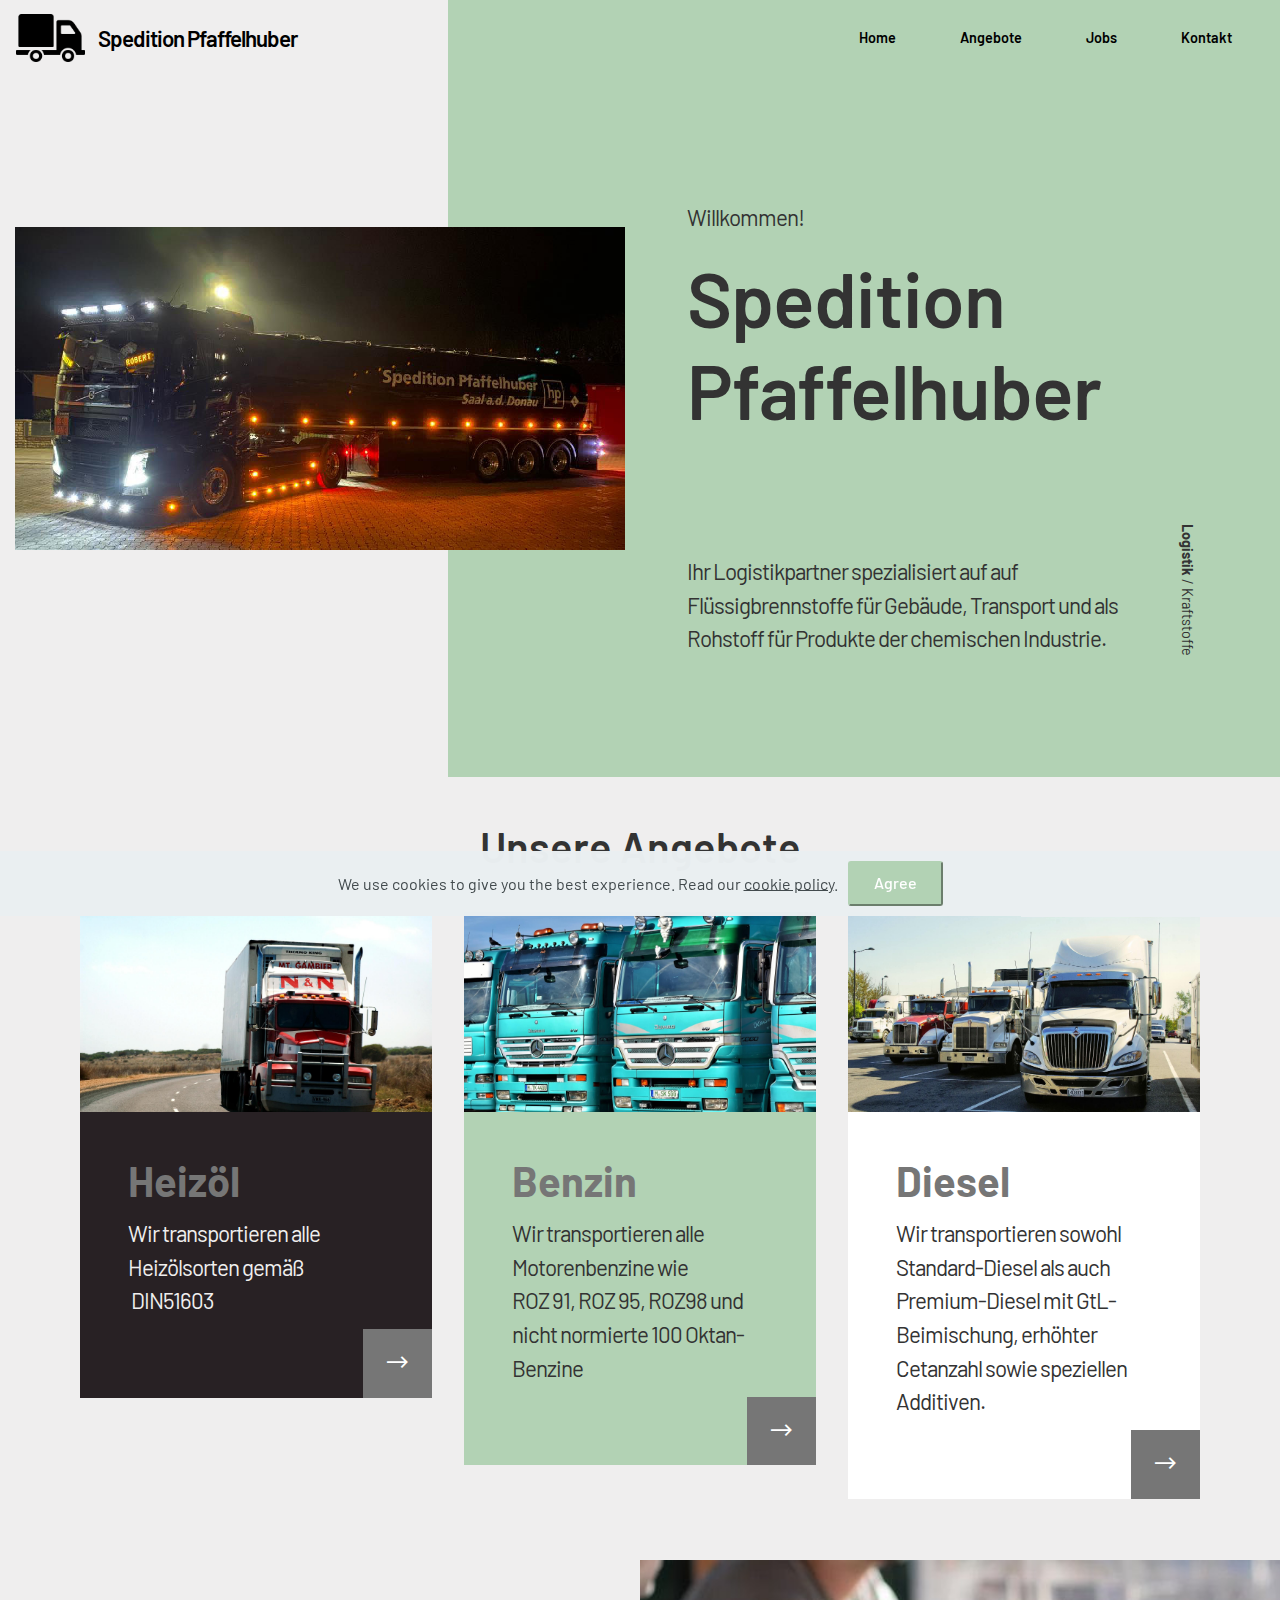
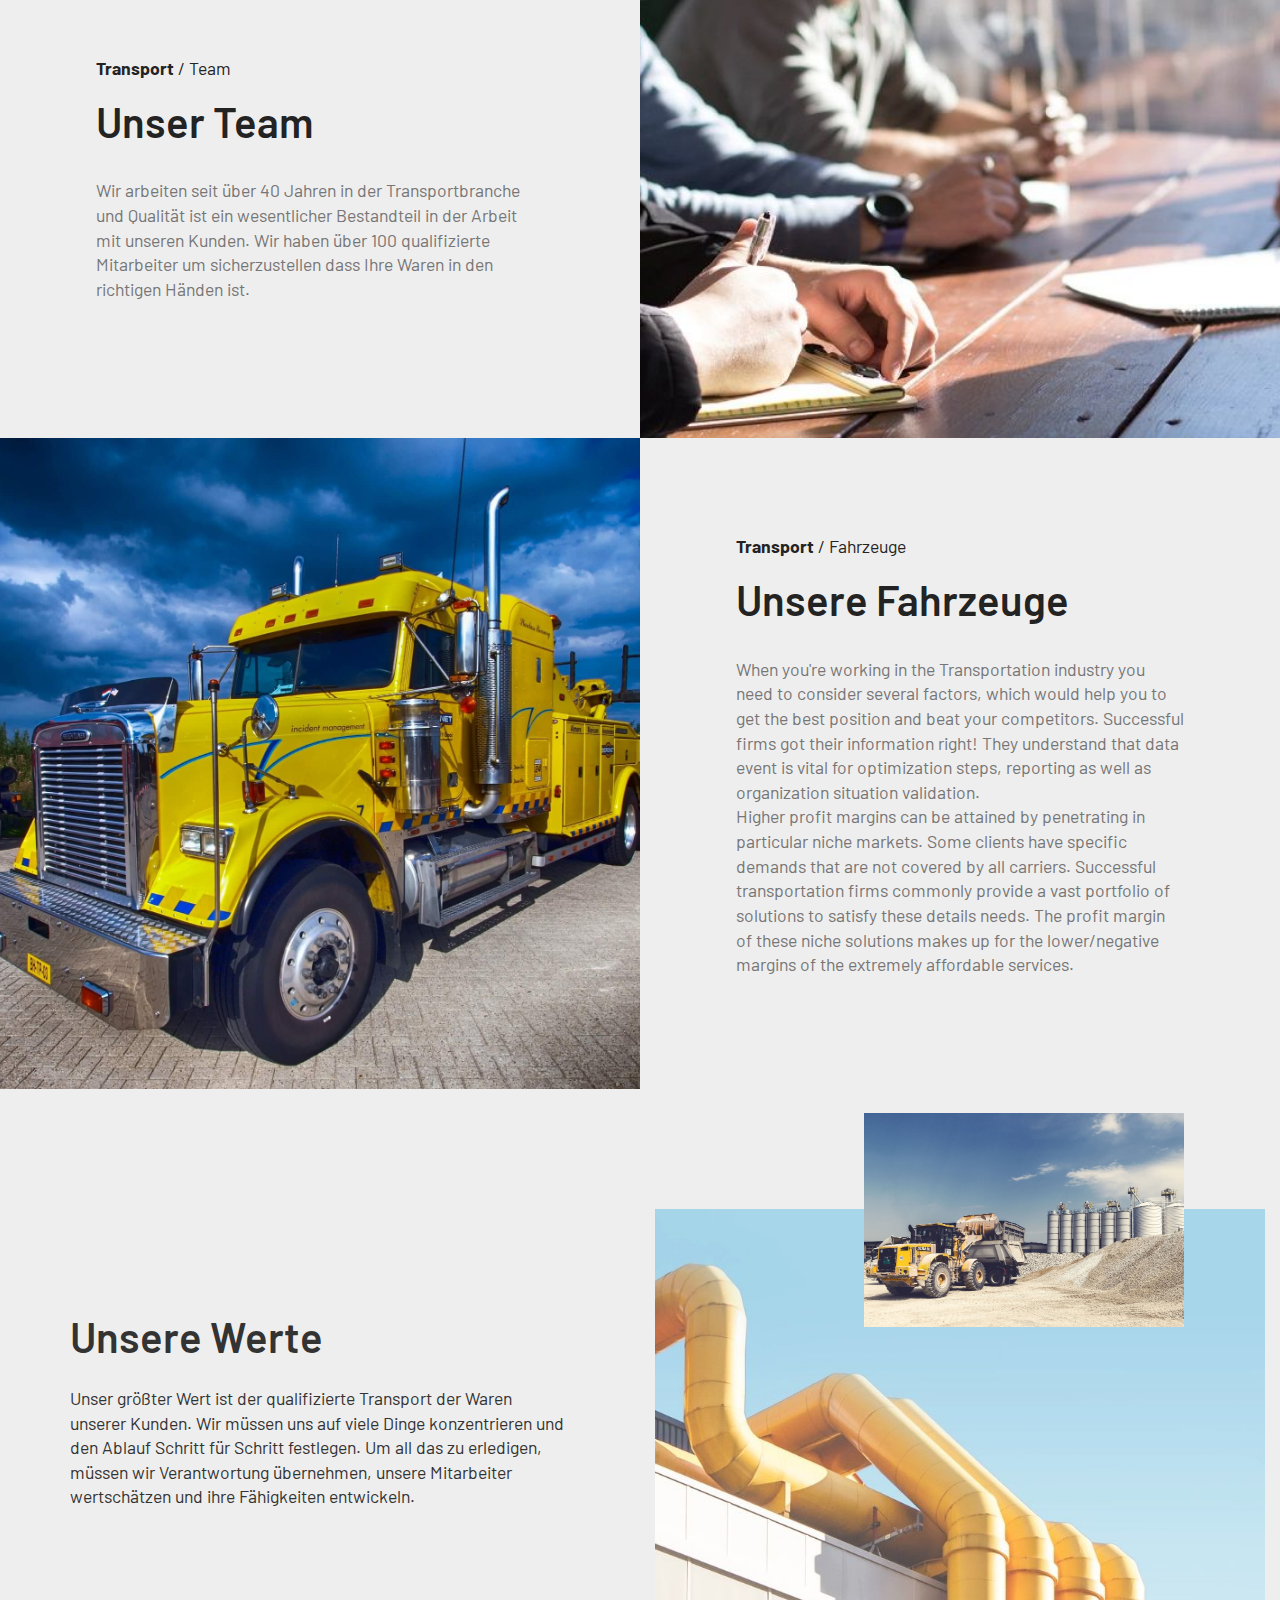
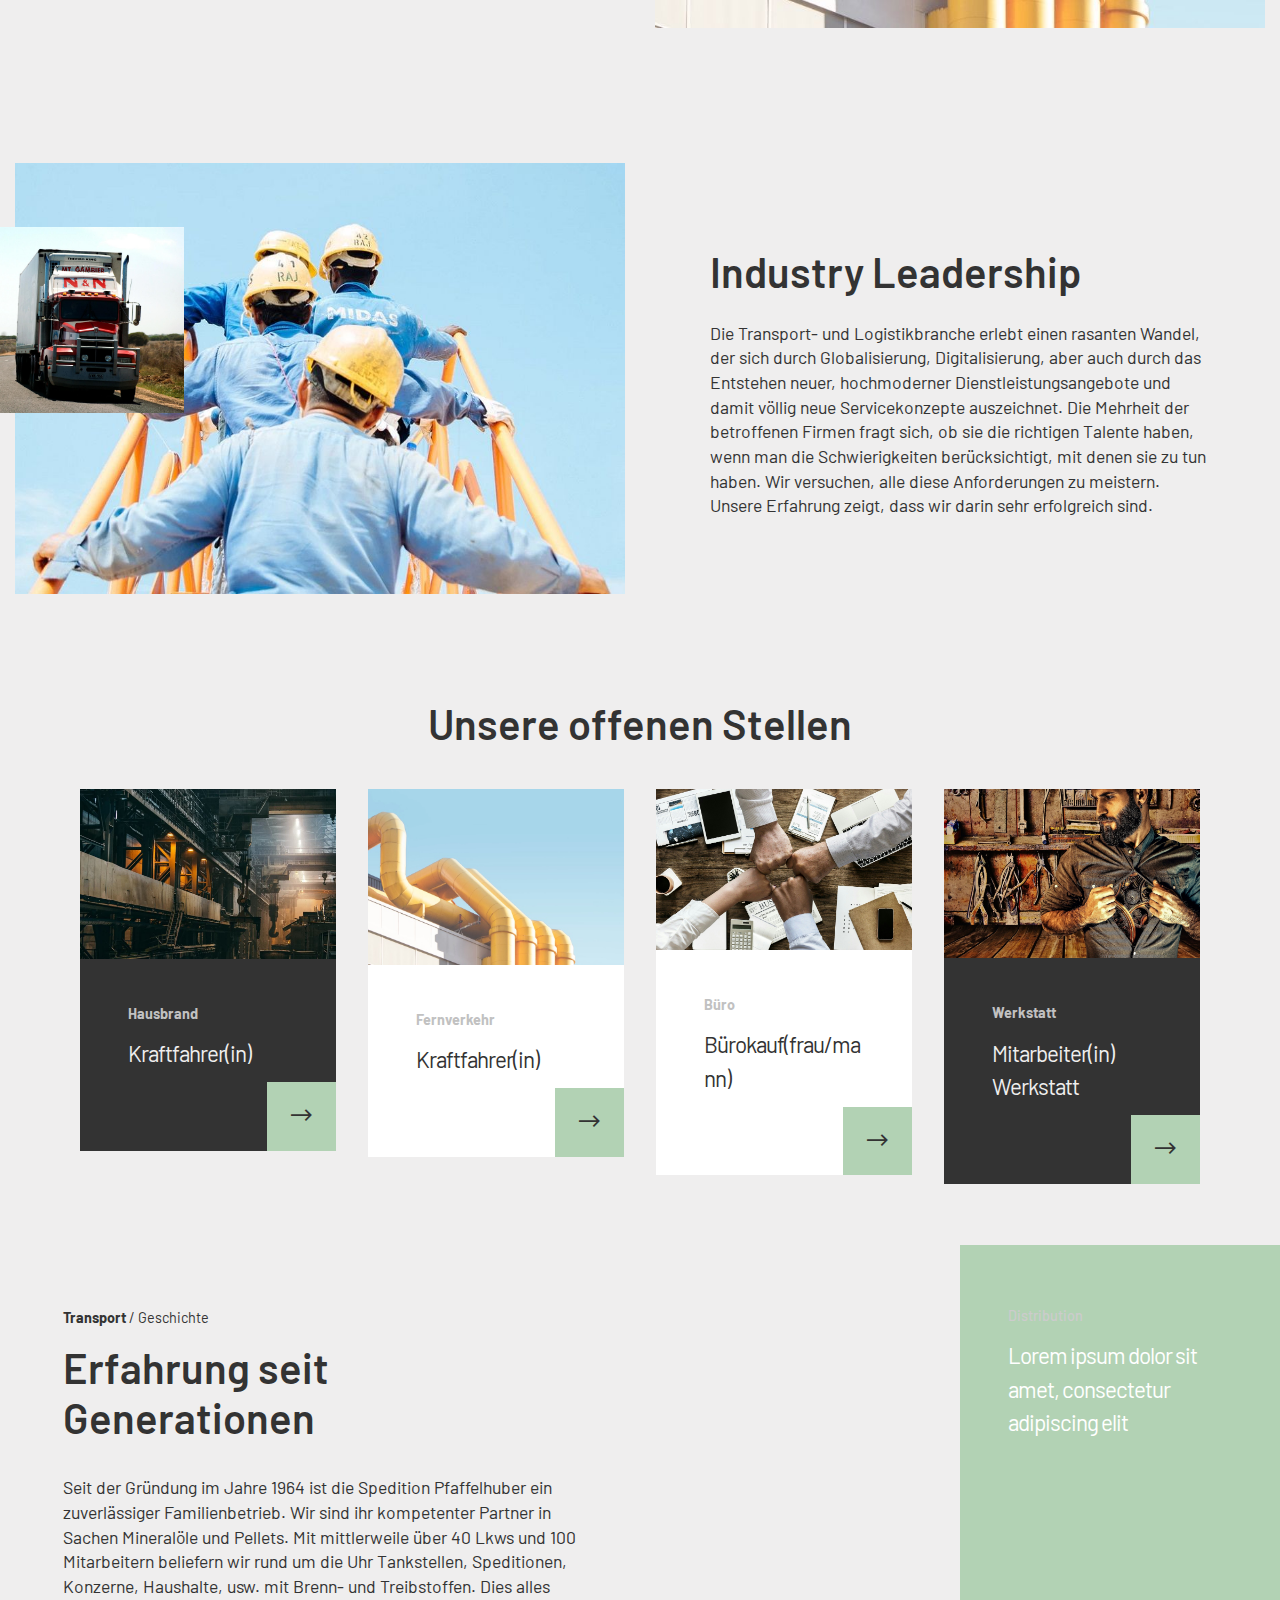
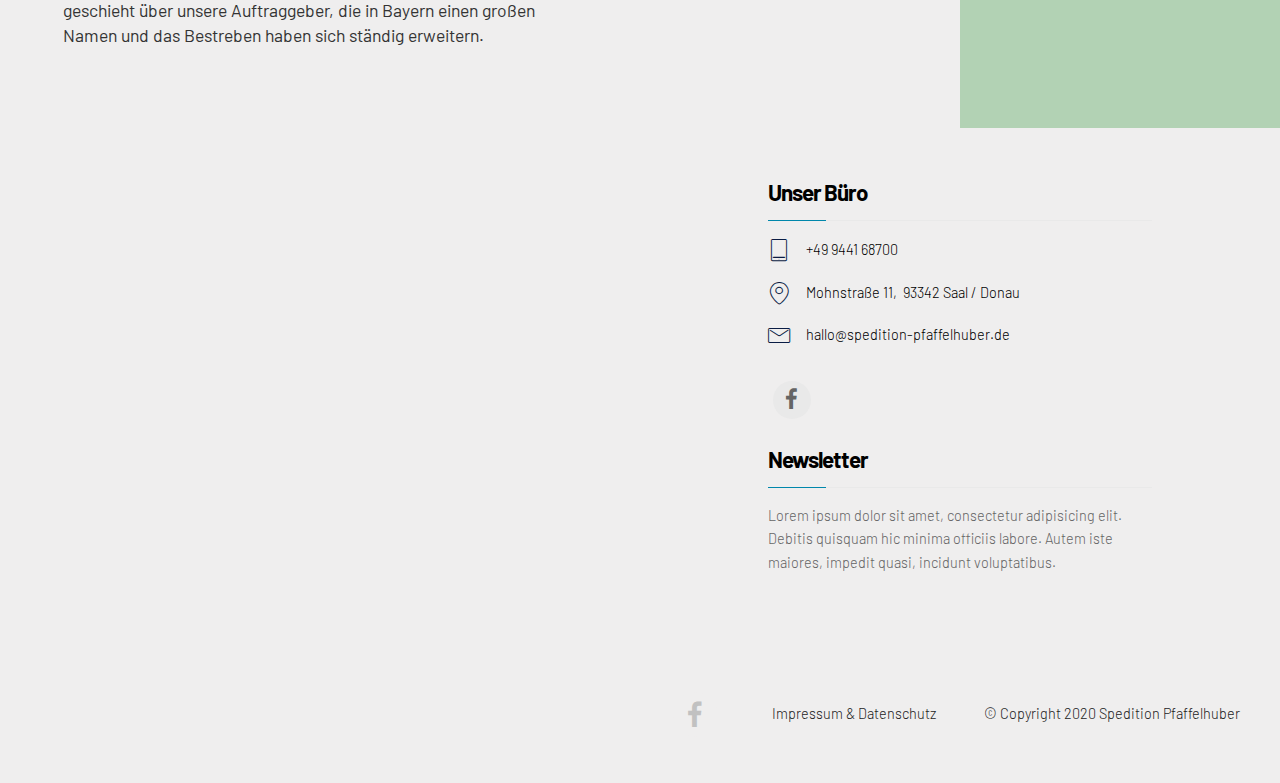
==== commit ac2f283d: "create github pages" ====
--- a/index.html
+++ b/index.html
@@ -1,146 +1,478 @@
-<!DOCTYPE HTML>
-<!--
-	Solid State by HTML5 UP
-	html5up.net | @n33co
-	Free for personal and commercial use under the CCA 3.0 license (html5up.net/license)
--->
-<html>
-	<head>
-		<title>Spedition Pfaffelhuber</title>
-		<meta charset="utf-8" />
-		<meta name="viewport" content="width=device-width, initial-scale=1" />
-		<!--[if lte IE 8]><script src="assets/js/ie/html5shiv.js"></script><![endif]-->
-		<link rel="stylesheet" href="assets/css/main.css" />
-		<!--[if lte IE 9]><link rel="stylesheet" href="assets/css/ie9.css" /><![endif]-->
-		<!--[if lte IE 8]><link rel="stylesheet" href="assets/css/ie8.css" /><![endif]-->
-	</head>
-	<body>
-
-		<!-- Page Wrapper -->
-			<div id="page-wrapper">
-
-				<!-- Header -->
-					<header id="header" class="alt">
-            <h1><a href="index.html">Spedition Pfaffelhuber  <span class="icon fa-truck">  Saal/Do.</span></a></h1>
-					</header>
-
-				<!-- Banner -->
-					<section id="banner">
-						<div class="inner">
-							<div class="logo"><span class="icon fa-truck"></span></div>
-							<h2>Spedition Pfaffelhuber</h2>
-              <p>Saal/Do.</p>
-						</div>
-					</section>
-
-				<!-- Wrapper -->
-					<section id="wrapper">
-
-						<!-- One -->
-							<section id="one" class="wrapper spotlight style1">
-								<div class="inner">
-									<a class="image"><img src="images/pic01.jpg" alt="" /></a>
-									<div class="content">
-										<h2 class="major">Kraftstoffe</h2>
-										<p>Ein Treibstoff ist mehr als ein Gemisch, das die Räder ins Rollen bringt. Von seiner Zusammensetzung und Qualität hängen die Lebensdauer unserer Fahrzeuge und der Zustand der Umwelt ab.</p>
-										<a href="http://www.kreuzmayr-bayern.de/produkte/kraftstoffe.html" class="special">Hier bestellen</a>
-									</div>
-								</div>
-							</section>
-
-						<!-- Two -->
-							<section id="two" class="wrapper alt spotlight style2">
-								<div class="inner">
-									<a class="image"><img src="images/pic02.jpg" alt="" /></a>
-									<div class="content">
-										<h2 class="major">Heizöl</h2>
-										<p>Kaum ein anderer Energieträger wurde derart verbessert und optimiert wie Heizöl. Maximale Effizienz bei minimalem Schadstoffausstoß und Verbrauch.
-                    Entscheiden Sie sich jetzt für Heizöl aus Bayern!</p>
-										<a href="http://www.kreuzmayr-bayern.de/produkte/heizoel.html" class="special">Hier bestellen</a>
-									</div>
-								</div>
-							</section>
-
-						<!-- Three -->
-							<section id="three" class="wrapper spotlight style3">
-								<div class="inner">
-									<a class="image"><img src="images/pic03.jpg" alt="" /></a>
-									<div class="content">
-										<h2 class="major">Holzpellets</h2>
-										<p>Holzpellets sind die zukunftssichere Alternative für Ihre Heizung: Wirtschaftlich, umweltfreundlich und komfortabel.</p>
-										<a href="http://www.kreuzmayr-bayern.de/produkte/pellets.html" class="special">Hier bestellen</a>
-									</div>
-								</div>
-							</section>
-
-						<!-- Four -->
-							<section id="four" class="wrapper alt style1">
-								<div class="inner">
-									<h2 class="major">Offene Stellen</h2>
-									<p>Für unser Team suchen wir stetig zuverlässige und einsatzbereite Mitarbeiter. Wenn Sie zukünftig in einem gesunden Familienunternehmen arbeiten wollen, freuen wir uns über die Zusendung Ihrer Bewerbungsunterlagen.</p>
-									<section class="features">
-										<article>
-											<a class="image"><img src="images/pic04.jpg" alt="" /></a>
-											<h3 class="major">Kraftfahrer/in</h3>
-                      <p>&middot; Tanksattelzug<br>&middot; Schichtbetrieb</p>
-											<a href="mailto:jobs@spedition-pfaffelhuber.de" class="special">Jetzt bewerben</a>
-										</article>
-										<article>
-											<a class="image"><img src="images/pic05.jpg" alt="" /></a>
-											<h3 class="major">Kraftfahrer/in</h3>
-                      <p>&middot; Tanksattelzug<br>&middot; Verteilerverkehr</p>
-											<a href="mailto:jobs@spedition-pfaffelhuber.de" class="special">Jetzt bewerben</a>
-										</article>
-										<article>
-											<a class="image"><img src="images/pic06.jpg" alt="" /></a>
-											<h3 class="major">Mitarbeiter/in Werkstatt</h3>
-                      <p>&middot; Allgemeine Werkstatttätigkeiten<br>&middot; Samstags<br>&middot; 450€ Basis</p>
-											<a href="mailto:jobs@spedition-pfaffelhuber.de" class="special">Jetzt bewerben</a>
-										</article>
-										<article>
-											<a class="image"><img src="images/pic07.jpg" alt="" /></a>
-											<h3 class="major">Servicekraft</h3>
-                      <p>&middot; Für Haus und Hof<br>&middot; 450€ Basis</p>
-											<a href="mailto:jobs@spedition-pfaffelhuber.de" class="special">Jetzt bewerben</a>
-										</article>
-									</section>
-								</div>
-							</section>
-
-					</section>
-
-				<!-- Footer -->
-					<section id="footer">
-						<div class="inner">
-							<h2 class="major">Kontakt &amp; Impressum</h2>
-							<p>Schreiben Sie uns oder besuchen Sie uns auf Facebook.</p>
-							<ul class="contact">
-								<li class="fa-home">
-									Spedition Pfaffelhuber GmbH &amp; Co. KG<br />
-									Mohnstraße 11<br />
-                  93342 Saal/Do.
-								</li>
-								<li class="fa-phone">+49 9441 68700</li>
-								<li class="fa-fax">+49 9441 68700</li>
-								<li class="fa-envelope"><a href="mailto:kontakt@spedition-pfaffelhuber.de">eMail</a></li>
-								<li class="fa-facebook"><a href="https://facebook.com/Spedition-Pfaffelhuber-194134557292026">Facebook</a></li>
-								<li class="fa-legal"><a>Geschäftsführer Pfaffelhuber | Umsatzsteuer-ID 47110815 | Handelsregister | Amtsgericht Kelheim</a></li>
-							</ul>
-							<ul class="copyright">
-                <li>&copy; Spedition Pfaffelhuber GmbH &amp; Co. KG. All rights reserved.</li><li>Design: <a href="http://www.tommodore.net">tommodore.net</a> | <a href="http://html5up.net">HTML5 UP</a> | <a href="http://unsplash.com">unsplash.com</a></li>
-							</ul>
-						</div>
-					</section>
-
-			</div>
-
-		<!-- Scripts -->
-			<script src="assets/js/skel.min.js"></script>
-			<script src="assets/js/jquery.min.js"></script>
-			<script src="assets/js/jquery.scrollex.min.js"></script>
-			<script src="assets/js/util.js"></script>
-			<!--[if lte IE 8]><script src="assets/js/ie/respond.min.js"></script><![endif]-->
-			<script src="assets/js/main.js"></script>
-
-	</body>
-</html>
+<!DOCTYPE html>
+<html  >
+<head>
+  <!-- Site made with Mobirise Website Builder v4.11.6, https://mobirise.com -->
+  <meta charset="UTF-8">
+  <meta http-equiv="X-UA-Compatible" content="IE=edge">
+  <meta name="generator" content="Mobirise v4.11.6, mobirise.com">
+  <meta name="viewport" content="width=device-width, initial-scale=1, minimum-scale=1">
+  <link rel="shortcut icon" href="assets/images/mbr-96x67.png" type="image/x-icon">
+  <meta name="description" content="">
+  
+  <title>Home</title>
+  <link rel="stylesheet" href="assets/web/assets/mobirise-icons2/mobirise2.css">
+  <link rel="stylesheet" href="assets/web/assets/mobirise-icons/mobirise-icons.css">
+  <link rel="stylesheet" href="assets/tether/tether.min.css">
+  <link rel="stylesheet" href="assets/bootstrap/css/bootstrap.min.css">
+  <link rel="stylesheet" href="assets/bootstrap/css/bootstrap-grid.min.css">
+  <link rel="stylesheet" href="assets/bootstrap/css/bootstrap-reboot.min.css">
+  <link rel="stylesheet" href="assets/dropdown/css/style.css">
+  <link rel="stylesheet" href="assets/socicon/css/styles.css">
+  <link rel="stylesheet" href="assets/theme/css/style.css">
+  <link rel="stylesheet" href="assets/formoid-css/recaptcha.css">
+  <link rel="preload" as="style" href="assets/mobirise/css/mbr-additional.css"><link rel="stylesheet" href="assets/mobirise/css/mbr-additional.css" type="text/css">
+  
+  
+  
+
+</head>
+<body>
+  <section class="menu cid-rMqqM1XW8D" once="menu" id="menu01-0">
+
+    
+
+    <nav class="navbar navbar-expand beta-menu navbar-dropdown align-items-center navbar-toggleable-sm bg-color transparent">
+        <button class="navbar-toggler navbar-toggler-right" type="button" data-toggle="collapse" data-target="#navbarSupportedContent" aria-controls="navbarSupportedContent" aria-expanded="false" aria-label="Toggle navigation">
+            <div class="hamburger">
+                <span></span>
+                <span></span>
+                <span></span>
+                <span></span>
+            </div>
+        </button>
+        <div class="menu-logo">
+            <div class="navbar-brand">
+                <span class="navbar-logo">
+                    <a href="https://mobirise.co">
+                        <img src="assets/images/mbr-96x67.png" alt="Mobirise" title="" style="height: 3rem;">
+                    </a>
+                </span>
+                <span class="mbr-regular navbar-caption-wrap"><a class="navbar-caption text-black display-5" href="https://mobirise.co">Spedition Pfaffelhuber</a></span>
+            </div>
+        </div>
+        <div class="collapse navbar-collapse" id="navbarSupportedContent">
+            <ul class="navbar-nav nav-dropdown nav-right" data-app-modern-menu="true"><li class="nav-item">
+                    <a class="nav-link link text-black display-4" href="https://mobirise.com">Home
+                    </a>
+                </li>
+                
+                <li class="nav-item dropdown">
+                    <a class="nav-link link text-black display-4" href="https://mobirise.com">Angebote</a>
+                </li>
+                <li class="nav-item">
+                    <a class="nav-link link text-black display-4" href="https://mobirise.com">Jobs<br>
+                    </a>
+                </li>
+                <li class="nav-item">
+                    <a class="nav-link link text-black display-4" href="https://mobirise.com">Kontakt</a>
+                </li></ul>
+            
+        </div>
+    </nav>
+</section>
+
+<section class="header1 cid-rMqr0rtJ9l" id="header002-1">
+    
+    
+    <div class="back"></div>
+    <div class="container-fluid">
+        <div class="row">
+            <div class="col-lg-6 m-auto">
+                <img src="assets/images/75478480-2615914711780653-3701003692971917312-o-1125x596.jpg" alt="Mobirise" title="">
+            </div>
+            <div class="col-lg-6 m-auto">
+                <div class="content-wrapper align-left">
+                    <h3 class="mbr-section-subtitle mbr-regular mbr-black pb-2 mbr-fonts-style display-5">Willkommen!</h3>
+                    <h1 class="mbr-section-title mbr-semibold mbr-black pb-4 mbr-fonts-style display-1">Spedition Pfaffelhuber</h1>
+                    <h4 class="mbr-section-subtitle mbr-regular mbr-black pb-2 mbr-fonts-style display-4"><strong>Logistik</strong> / Kraftstoffe</h4>
+                    <p class="mbr-text mbr-white mbr-regular mbr-black mbr-fonts-style display-5">Ihr Logistikpartner spezialisiert auf auf Flüssigbrennstoffe für Gebäude, Transport und als Rohstoff für Produkte der chemischen Industrie.<br></p>
+                    
+                </div>
+            </div>
+        </div>
+    </div>
+</section>
+
+<section class="features5 cid-rpSfjvEG19" id="features006-2p">
+
+    
+
+    
+    <div class="container">
+
+        <h1 class="mbr-section-title mbr-semibold mbr-white align-center pb-3 mbr-fonts-style display-2">Unsere Angebote</h1>
+
+
+        <div class="row justify-content-center">
+            <div class="card p-3 col-12 col-md-8 col-lg-4">
+                <div class="card-wrapper card1">
+                    <div class="img-wrap">
+                        <img src="assets/images/mbr.jpg" alt="Basic Bootstrap HTML Template" title="">
+                    </div>
+                    <div class="card-box">
+                        <h4 class="card-title title1 pb-1 align-left mbr-white mbr-fonts-style display-2"><strong>Heizöl</strong></h4>
+                        <p class="mbr-text align-left text1 mbr-regular mbr-white mbr-fonts-style display-5">Wir transportieren alle Heizölsorten gemäß &nbsp;DIN51603</p>
+                    </div>
+                    <a href="#"><span class="mbr-iconfont icon mobi-mbri-right mobi-mbri"></span></a>
+                </div>
+            </div>
+            <div class="card col2 p-3 col-12 col-md-8 col-lg-4">
+                <div class="card-wrapper card2">
+                    <div class="img-wrap">
+                        <img src="assets/images/mbr-1.jpg" alt="Basic HTML Template Bootstrap " title="">
+                    </div>
+                    <div class="card-box">
+                        <h4 class="card-title title2 pb-1 align-left mbr-white mbr-fonts-style display-2"><strong>Benzin</strong></h4>
+                        <p class="mbr-text align-left text2 mbr-regular mbr-white mbr-fonts-style display-5">Wir transportieren alle Motorenbenzine wie<br>ROZ 91, ROZ 95, ROZ98 und nicht normierte 100 Oktan-Benzine</p>
+                    </div>
+                    <a href="#"><span class="mbr-iconfont icon mobi-mbri-right mobi-mbri"></span></a>
+                </div>
+            </div>
+
+            <div class="card col3 p-3 col-md-8 col-lg-4">
+                <div class="card-wrapper card3">
+                    <div class="img-wrap">
+                        <img src="assets/images/mbr-3.jpg" alt="Basic HTML Template" title="">
+                    </div>
+                    <div class="card-box">
+                        <h4 class="card-title title3 pb-1 align-left mbr-white mbr-fonts-style display-2">
+                            <strong>Diesel</strong></h4>
+                        <p class="mbr-text align-left text3 mbr-regular mbr-white mbr-fonts-style display-5">Wir transportieren sowohl Standard-Diesel als auch Premium-Diesel mit GtL-Beimischung, erhöhter Cetanzahl sowie speziellen Additiven.</p>
+                    </div>
+                    <a href="#"><span class="mbr-iconfont icon mobi-mbri-right mobi-mbri"></span></a>
+                </div>
+            </div>
+
+            
+
+        </div>
+    </div>
+</section>
+
+<section class="header1 cid-rpSfqF8N8V" id="content004-2t">
+    
+    
+    <div class="container-fluid">
+        <div class="row">
+            <div class="col-lg-6 text-col align-left">
+                <h3 class="mbr-section-subtitle mbr-regular pb-2 mbr-fonts-style display-7"><strong>Transport&nbsp;</strong>/ Team</h3>
+                <h1 class="mbr-section-title mbr-semibold pb-4 mbr-fonts-style display-2">
+<div><span style="font-size: 2.6rem;">Unser Team</span><br></div></h1>
+                <p class="mbr-text mbr-black mbr-regular mbr-light mbr-fonts-style display-7">Wir arbeiten seit über 40 Jahren in der Transportbranche und Qualität ist ein wesentlicher Bestandteil in der Arbeit mit unseren Kunden. Wir haben über 100 qualifizierte Mitarbeiter um sicherzustellen dass Ihre Waren in den richtigen Händen ist.<br><br></p>
+            </div>
+            <div class="col-lg-6 img-col">
+                <img src="assets/images/04.jpg" alt="Bootstrap Examples Site" title="">
+                
+            </div>
+        </div>
+    </div>
+</section>
+
+<section class="header1 cid-rpSfqvjGS3" id="content003-2s">
+    
+    
+    <div class="container-fluid">
+        <div class="row">
+            <div class="col-lg-6 img-col">
+                <img src="assets/images/mbr-6.jpg" alt="Bootstrap Site Examples " title="">
+                
+            </div>
+            <div class="col-lg-6 text-col align-left">
+                <h3 class="mbr-section-subtitle mbr-regular pb-2 mbr-fonts-style display-7"><strong>Transport</strong> / Fahrzeuge</h3>
+                <h1 class="mbr-section-title mbr-semibold pb-4 mbr-fonts-style display-2">Unsere Fahrzeuge</h1>
+                <p class="mbr-text mbr-black mbr-regular mbr-light mbr-fonts-style display-7">When you're working in the Transportation industry you need to consider several factors, which would help you to get the best position and beat your competitors.&nbsp;Successful firms got their information right! They understand that data event is vital for optimization steps, reporting as well as organization situation validation.<br>Higher profit margins can be attained by penetrating in particular niche markets. Some clients have specific demands that are not covered by all carriers. Successful transportation firms commonly provide a vast portfolio of solutions to satisfy these details needs. The profit margin of these niche solutions makes up for the lower/negative margins of the extremely affordable services.<br></p>
+            </div>
+        </div>
+    </div>
+</section>
+
+<section class="header1 cid-rpSfxBmryu" id="content006-2v">
+    
+    
+    <div class="container">
+        <div class="row">
+            <div class="col-lg-6 title-col m-auto align-left">
+                <div class="text-wrap align-left">
+                    
+                    <h2 class="mbr-section-title pb-4 mbr-semibold mbr-black mbr-fonts-style display-2">Unsere Werte</h2>
+                    <p class="mbr-text mbr-black mbr-regular mbr-light mbr-fonts-style display-7">
+                        Unser größter Wert ist der qualifizierte Transport der Waren unserer Kunden. Wir müssen uns auf viele Dinge konzentrieren und den Ablauf Schritt für Schritt festlegen. Um all das zu erledigen, müssen wir Verantwortung übernehmen, unsere Mitarbeiter wertschätzen und ihre Fähigkeiten entwickeln.</p>
+                </div>
+            </div>
+            <div class="col-lg-6 img-col">
+                <img class="img2" src="assets/images/mbr-8.jpg" alt="Bootstrap Examples Code" title="">
+                <img src="assets/images/023.jpg" alt="Bootstrap Code Examples " title="">
+            </div>
+
+        </div>
+    </div>
+</section>
+
+<section class="header1 cid-rpSfLZlmw9" id="team001-2y">
+    
+    
+    <div class="container">
+        <div class="row">
+            <div class="col-lg-6 img-col">
+                <img class="img2" src="assets/images/mbr.jpg" alt="Bootstrap 4 Examples Templates" title="">
+                <img src="assets/images/052.jpg" alt="Bootstrap 4 Templates  Examples " title="">
+            </div>
+            <div class="col-lg-6 title-col m-auto align-left">
+                <div class="text-wrap align-left">
+                    
+                    <h2 class="mbr-section-title py-4 mbr-semibold mbr-black mbr-fonts-style display-2">Industry Leadership</h2>
+                    <p class="mbr-text mbr-black mbr-regular mbr-light mbr-fonts-style display-7">Die Transport- und Logistikbranche erlebt einen rasanten Wandel, der sich durch Globalisierung, Digitalisierung, aber auch durch das Entstehen neuer, hochmoderner Dienstleistungsangebote und damit völlig neue Servicekonzepte auszeichnet.  Die Mehrheit der betroffenen Firmen fragt sich, ob sie die richtigen Talente haben, wenn man die Schwierigkeiten berücksichtigt, mit denen sie zu tun haben. Wir versuchen, alle diese Anforderungen zu meistern. Unsere Erfahrung zeigt, dass wir darin sehr erfolgreich sind.<br></p>
+                </div>
+            </div>
+        </div>
+    </div>
+</section>
+
+<section class="features5 cid-rMqBJs3jy8" id="features006-e">
+
+    
+
+    
+    <div class="container">
+
+        <h1 class="mbr-section-title mbr-semibold mbr-white align-center pb-3 mbr-fonts-style display-2">Unsere offenen Stellen</h1>
+
+
+        <div class="row justify-content-center">
+            <div class="card p-3 col-12 col-md-8 col-lg-3">
+                <div class="card-wrapper card1">
+                    <div class="img-wrap">
+                        <img src="assets/images/01.jpg" alt="Mobirise">
+                    </div>
+                    <div class="card-box">
+                        <h4 class="card-title title1 pb-1 align-left mbr-white mbr-fonts-style display-4"><strong>Hausbrand</strong></h4>
+                        <p class="mbr-text align-left text1 mbr-regular mbr-white mbr-fonts-style display-5">Kraftfahrer(in)</p>
+                    </div>
+                    <a href="#"><span class="mbr-iconfont icon mobi-mbri-right mobi-mbri"></span></a>
+                </div>
+            </div>
+            <div class="card col2 p-3 col-12 col-md-8 col-lg-3">
+                <div class="card-wrapper card2">
+                    <div class="img-wrap">
+                        <img src="assets/images/02.jpg" alt="Mobirise">
+                    </div>
+                    <div class="card-box">
+                        <h4 class="card-title title2 pb-1 align-left mbr-white mbr-fonts-style display-4"><strong>Fernverkehr</strong></h4>
+                        <p class="mbr-text align-left text2 mbr-regular mbr-white mbr-fonts-style display-5">Kraftfahrer(in)</p>
+                    </div>
+                    <a href="#"><span class="mbr-iconfont icon mobi-mbri-right mobi-mbri"></span></a>
+                </div>
+            </div>
+
+            <div class="card col3 p-3 col-md-8 col-lg-3">
+                <div class="card-wrapper card3">
+                    <div class="img-wrap">
+                        <img src="assets/images/mbr-7.jpg" alt="Mobirise" title="">
+                    </div>
+                    <div class="card-box">
+                        <h4 class="card-title title3 pb-1 align-left mbr-white mbr-fonts-style display-4">
+                            <strong>Büro</strong></h4>
+                        <p class="mbr-text align-left text3 mbr-regular mbr-white mbr-fonts-style display-5">Bürokauf(frau/mann)</p>
+                    </div>
+                    <a href="#"><span class="mbr-iconfont icon mobi-mbri-right mobi-mbri"></span></a>
+                </div>
+            </div>
+
+            <div class="card col4 p-3 col-md-8 col-lg-3">
+                <div class="card-wrapper card4">
+                    <div class="img-wrap">
+                        <img src="assets/images/mbr-2.jpg" alt="Mobirise" title="">
+                    </div>
+                    <div class="card-box">
+                        <h4 class="card-title title4 pb-1 align-left mbr-white mbr-fonts-style display-4"><strong>Werkstatt</strong></h4>
+                        <p class="mbr-text align-left text4 mbr-regular mbr-white mbr-fonts-style display-5">Mitarbeiter(in)<br>Werkstatt</p>
+                    </div>
+                    <a href="#"><span class="mbr-iconfont icon mobi-mbri-right mobi-mbri"></span></a>
+                </div>
+            </div>
+
+        </div>
+    </div>
+</section>
+
+<section class="header1 cid-rMqBB8xgNZ" id="features001-c">
+    
+    
+    <div class="container-fluid">
+        <div class="row">
+            <div class="col-lg-6 col-md-12 align-left">
+                <div class="content-block">
+                    <h3 class="mbr-section-subtitle mbr-regular mbr-black pb-2 mbr-fonts-style display-4"><strong>Transport</strong> / Geschichte</h3>
+                    <h2 class="mbr-section-title mbr-semibold mbr-black pb-4 mbr-fonts-style display-2">Erfahrung seit Generationen</h2>
+                    <p class="mbr-text mbr-black mbr-regular mbr-light mbr-fonts-style display-7">
+                        Seit der Gründung im Jahre 1964 ist die Spedition Pfaffelhuber ein zuverlässiger Familienbetrieb. Wir sind ihr kompetenter Partner in Sachen Mineralöle und Pellets. Mit mittlerweile über 40 Lkws und 100 Mitarbeitern beliefern wir rund um die Uhr Tankstellen, Speditionen, Konzerne, Haushalte, usw. mit Brenn- und Treibstoffen. Dies alles geschieht über unsere Auftraggeber, die in Bayern einen großen Namen und das Bestreben haben sich ständig erweitern.<br></p>
+                    
+                </div>
+            </div>
+
+
+            <div class="col-lg-6 col-md-12 col align-left">
+                <div class="overlay-wrapper">
+                    <div class="overlay"></div>
+                    <div class="img-content">
+                    </div>
+                </div>
+
+
+                <div class="box-content">
+                    <div class="content1">
+                        <h4 class="box-title2 mbr-medium mbr-white pb-2 mbr-fonts-style display-4">Distribution</h4>
+                        <h3 class="box-text2 mbr-regular mbr-white pb-2 mbr-fonts-style display-5">Lorem ipsum dolor sit amet, consectetur adipiscing elit</h3>
+                    </div>
+                </div>
+
+            </div>
+
+
+
+        </div>
+    </div>
+</section>
+
+<section class="extMap cid-rMqwy5SWax" id="extMap1-8">
+
+    
+
+    
+
+    <div class="container-fluid">
+        <div class="row">
+
+            <div class="col-lg-6 col-md-12 col-sm-12">
+
+
+                <div class="google-map"><iframe frameborder="0" style="border:0" src="https://www.google.com/maps/embed/v1/place?key=AIzaSyCy9r70T3NYf3PhvVflTo0_zdif2_IoIYs&amp;q=place_id:ChIJs4n1unW3n0cRjEC4-_1JZ24" allowfullscreen=""></iframe></div>
+
+
+                <div class="map-placeholder">
+                    <div placeholder="">
+                        <div class="mobirise-spinner">
+                            <em></em>
+                            <em></em>
+                            <em></em>
+                        </div>
+                    </div>
+                </div>
+
+            </div>
+
+
+
+
+
+
+            <div class="card col-lg-6 col-md-12 col-sm-12">
+
+                <h3 class="mbr-text mbr-bold mbr-fonts-style group-title display-5">Unser Büro</h3>
+
+                <div class="stripe"></div>
+
+                <div class="mbr-row items mbr-white">
+                    
+
+
+
+                    
+                    
+
+                <div class="list-item mbr-col-lg-12 mbr-col-md-12 mbr-col-sm-12">
+                        <span class="mbr-iconfont listico mbri-tablet-vertical" style="color: rgb(10, 28, 68); fill: rgb(10, 28, 68);"></span>
+                        <h5 class="mbr-fonts-style text2 display-4">+49 9441 68700</h5>
+                    </div><div class="list-item mbr-col-lg-12 mbr-col-md-12 mbr-col-sm-12">
+                        <span class="mbr-iconfont listico mbri-pin" style="color: rgb(10, 28, 68); fill: rgb(10, 28, 68);"></span>
+                        <h5 class="mbr-fonts-style text2 display-4">Mohnstraße 11, &nbsp;93342 Saal / Donau</h5>
+                    </div><div class="list-item mbr-col-lg-12 mbr-col-md-12 mbr-col-sm-12">
+                        <span class="mbr-iconfont listico mbri-letter" style="color: rgb(10, 28, 68); fill: rgb(10, 28, 68);"></span>
+                        <h5 class="mbr-fonts-style text2 display-4">hallo@spedition-pfaffelhuber.de</h5>
+                    </div></div>
+
+
+
+                <div class="social-list py-4">
+                    <div class="soc-item">
+                        <a href="https://www.facebook.com/Spedition-Pfaffelhuber-194134557292026/" target="_blank">
+                            <div class="mbr-iconfont mbr-iconfont-social socicon-facebook socicon" style="color: rgb(101, 101, 101); fill: rgb(101, 101, 101);" media-simple="true"></div>
+                        </a>
+                    </div>
+                    
+                    
+                    
+                    
+                    
+                </div>
+
+
+
+                <h3 class="mbr-text mbr-bold mbr-fonts-style group-title display-5">Newsletter</h3>
+                <div class="stripe"></div>
+
+                <p class="mbr-text mbr-normal py-2 links mbr-fonts-style display-4">
+                    Lorem ipsum dolor sit amet, consectetur adipisicing elit. Debitis quisquam hic minima officiis labore. Autem iste maiores,
+                    impedit quasi, incidunt voluptatibus.</p>
+
+                
+            </div>
+        </div>
+    </div>
+</section>
+
+<section class="social1 cid-rMqv6zyHtf" id="footer001-6">
+
+    
+    
+    <div class="container-fluid">
+        <div class="row justify-content-center">
+            <div class="col-md-12 col-lg-7 px-4 align-right">
+                <div class="social-list">
+                    <div class="soc-item">
+                        <a href="https://www.facebook.com/Spedition-Pfaffelhuber-194134557292026/" target="_blank">
+                            <span class="mbr-iconfont mbr-iconfont-social socicon-facebook socicon" style="color: rgb(87, 70, 139); fill: rgb(87, 70, 139);"></span>
+                        </a>
+                    </div>
+                    
+                    
+                    
+                    
+
+                    
+
+                    
+
+                    
+                </div>
+            </div>
+            <div class="col-md-12 col-lg-2 m-auto px-4 align-right">
+                <p class="mbr-text mb-0 links mbr-fonts-style display-4">Impressum &amp; Datenschutz</p>
+            </div>
+            <div class="col-md-12 col-lg-3 m-auto px-4 align-left">
+                <p class="mbr-text mb-0 mbr-fonts-style display-4">© Copyright 2020 Spedition Pfaffelhuber</p>
+            </div>
+        </div>
+    </div>
+</section>
+
+
+  <script src="assets/web/assets/jquery/jquery.min.js"></script>
+  <script src="assets/popper/popper.min.js"></script>
+  <script src="assets/tether/tether.min.js"></script>
+  <script src="assets/bootstrap/js/bootstrap.min.js"></script>
+  <script src="assets/smoothscroll/smooth-scroll.js"></script>
+  <script src="assets/web/assets/cookies-alert-plugin/cookies-alert-core.js"></script>
+  <script src="assets/web/assets/cookies-alert-plugin/cookies-alert-script.js"></script>
+  <script src="assets/dropdown/js/nav-dropdown.js"></script>
+  <script src="assets/dropdown/js/navbar-dropdown.js"></script>
+  <script src="assets/touchswipe/jquery.touch-swipe.min.js"></script>
+  <script src="assets/sociallikes/social-likes.js"></script>
+  <script src="assets/theme/js/script.js"></script>
+  <script src="assets/formoid/formoid.min.js"></script>
+  
+  
+<input name="cookieData" type="hidden" data-cookie-customDialogSelector='null' data-cookie-colorText='#424a4d' data-cookie-colorBg='rgba(234, 239, 241, 0.99)' data-cookie-textButton='Agree' data-cookie-colorButton='' data-cookie-colorLink='#424a4d' data-cookie-underlineLink='true' data-cookie-text="We use cookies to give you the best experience. Read our <a href='privacy.html'>cookie policy</a>.">
+  
+</body>
+</html>--- a/assets/web/assets/mobirise-icons2/mobirise2.css
+++ b/assets/web/assets/mobirise-icons2/mobirise2.css
@@ -0,0 +1,498 @@
+@font-face {
+  font-family: 'Moririse2';
+  font-display: swap;
+  src:  url('mobirise2.eot?f2bix4');
+  src:  url('mobirise2.eot?f2bix4#iefix') format('embedded-opentype'),
+    url('mobirise2.ttf?f2bix4') format('truetype'),
+    url('mobirise2.woff?f2bix4') format('woff'),
+    url('mobirise2.svg?f2bix4#mobirise2') format('svg');
+  font-weight: normal;
+  font-style: normal;
+}
+
+[class^="mobi-"], [class*=" mobi-"] {
+  /* use !important to prevent issues with browser extensions that change fonts */
+  font-family: 'Moririse2' !important;
+  speak: none;
+  font-style: normal;
+  font-weight: normal;
+  font-variant: normal;
+  text-transform: none;
+  line-height: 1;
+
+  /* Better Font Rendering =========== */
+  -webkit-font-smoothing: antialiased;
+  -moz-osx-font-smoothing: grayscale;
+}
+
+.mobi-mbri-add-submenu:before {
+  content: "\e900";
+}
+.mobi-mbri-alert:before {
+  content: "\e901";
+}
+.mobi-mbri-align-center:before {
+  content: "\e902";
+}
+.mobi-mbri-align-justify:before {
+  content: "\e903";
+}
+.mobi-mbri-align-left:before {
+  content: "\e904";
+}
+.mobi-mbri-align-right:before {
+  content: "\e905";
+}
+.mobi-mbri-android:before {
+  content: "\e906";
+}
+.mobi-mbri-apple:before {
+  content: "\e907";
+}
+.mobi-mbri-arrow-down:before {
+  content: "\e908";
+}
+.mobi-mbri-arrow-next:before {
+  content: "\e909";
+}
+.mobi-mbri-arrow-prev:before {
+  content: "\e90a";
+}
+.mobi-mbri-arrow-up:before {
+  content: "\e90b";
+}
+.mobi-mbri-bold:before {
+  content: "\e90c";
+}
+.mobi-mbri-bookmark:before {
+  content: "\e90d";
+}
+.mobi-mbri-bootstrap:before {
+  content: "\e90e";
+}
+.mobi-mbri-briefcase:before {
+  content: "\e90f";
+}
+.mobi-mbri-browse:before {
+  content: "\e910";
+}
+.mobi-mbri-bulleted-list:before {
+  content: "\e911";
+}
+.mobi-mbri-calendar:before {
+  content: "\e912";
+}
+.mobi-mbri-camera:before {
+  content: "\e913";
+}
+.mobi-mbri-cart-add:before {
+  content: "\e914";
+}
+.mobi-mbri-cart-full:before {
+  content: "\e915";
+}
+.mobi-mbri-cash:before {
+  content: "\e916";
+}
+.mobi-mbri-change-style:before {
+  content: "\e917";
+}
+.mobi-mbri-chat:before {
+  content: "\e918";
+}
+.mobi-mbri-clock:before {
+  content: "\e919";
+}
+.mobi-mbri-close:before {
+  content: "\e91a";
+}
+.mobi-mbri-cloud:before {
+  content: "\e91b";
+}
+.mobi-mbri-code:before {
+  content: "\e91c";
+}
+.mobi-mbri-contact-form:before {
+  content: "\e91d";
+}
+.mobi-mbri-credit-card:before {
+  content: "\e91e";
+}
+.mobi-mbri-cursor-click:before {
+  content: "\e91f";
+}
+.mobi-mbri-cust-feedback:before {
+  content: "\e920";
+}
+.mobi-mbri-database:before {
+  content: "\e921";
+}
+.mobi-mbri-delivery:before {
+  content: "\e922";
+}
+.mobi-mbri-desktop:before {
+  content: "\e923";
+}
+.mobi-mbri-devices:before {
+  content: "\e924";
+}
+.mobi-mbri-down:before {
+  content: "\e925";
+}
+.mobi-mbri-download-2:before {
+  content: "\e926";
+}
+.mobi-mbri-download:before {
+  content: "\e927";
+}
+.mobi-mbri-drag-n-drop-2:before {
+  content: "\e928";
+}
+.mobi-mbri-drag-n-drop:before {
+  content: "\e929";
+}
+.mobi-mbri-edit-2:before {
+  content: "\e92a";
+}
+.mobi-mbri-edit:before {
+  content: "\e92b";
+}
+.mobi-mbri-error:before {
+  content: "\e92c";
+}
+.mobi-mbri-extension:before {
+  content: "\e92d";
+}
+.mobi-mbri-features:before {
+  content: "\e92e";
+}
+.mobi-mbri-file:before {
+  content: "\e92f";
+}
+.mobi-mbri-flag:before {
+  content: "\e930";
+}
+.mobi-mbri-folder:before {
+  content: "\e931";
+}
+.mobi-mbri-gift:before {
+  content: "\e932";
+}
+.mobi-mbri-github:before {
+  content: "\e933";
+}
+.mobi-mbri-globe-2:before {
+  content: "\e934";
+}
+.mobi-mbri-globe:before {
+  content: "\e935";
+}
+.mobi-mbri-growing-chart:before {
+  content: "\e936";
+}
+.mobi-mbri-hearth:before {
+  content: "\e937";
+}
+.mobi-mbri-help:before {
+  content: "\e938";
+}
+.mobi-mbri-home:before {
+  content: "\e939";
+}
+.mobi-mbri-hot-cup:before {
+  content: "\e93a";
+}
+.mobi-mbri-idea:before {
+  content: "\e93b";
+}
+.mobi-mbri-image-gallery:before {
+  content: "\e93c";
+}
+.mobi-mbri-image-slider:before {
+  content: "\e93d";
+}
+.mobi-mbri-info:before {
+  content: "\e93e";
+}
+.mobi-mbri-italic:before {
+  content: "\e93f";
+}
+.mobi-mbri-key:before {
+  content: "\e940";
+}
+.mobi-mbri-laptop:before {
+  content: "\e941";
+}
+.mobi-mbri-layers:before {
+  content: "\e942";
+}
+.mobi-mbri-left-right:before {
+  content: "\e943";
+}
+.mobi-mbri-left:before {
+  content: "\e944";
+}
+.mobi-mbri-letter:before {
+  content: "\e945";
+}
+.mobi-mbri-like:before {
+  content: "\e946";
+}
+.mobi-mbri-link:before {
+  content: "\e947";
+}
+.mobi-mbri-lock:before {
+  content: "\e948";
+}
+.mobi-mbri-login:before {
+  content: "\e949";
+}
+.mobi-mbri-logout:before {
+  content: "\e94a";
+}
+.mobi-mbri-magic-stick:before {
+  content: "\e94b";
+}
+.mobi-mbri-map-pin:before {
+  content: "\e94c";
+}
+.mobi-mbri-menu:before {
+  content: "\e94d";
+}
+.mobi-mbri-mobile-2:before {
+  content: "\e94e";
+}
+.mobi-mbri-mobile-horizontal:before {
+  content: "\e94f";
+}
+.mobi-mbri-mobile:before {
+  content: "\e950";
+}
+.mobi-mbri-mobirise:before {
+  content: "\e951";
+}
+.mobi-mbri-more-horizontal:before {
+  content: "\e952";
+}
+.mobi-mbri-more-vertical:before {
+  content: "\e953";
+}
+.mobi-mbri-music:before {
+  content: "\e954";
+}
+.mobi-mbri-new-file:before {
+  content: "\e955";
+}
+.mobi-mbri-numbered-list:before {
+  content: "\e956";
+}
+.mobi-mbri-opened-folder:before {
+  content: "\e957";
+}
+.mobi-mbri-pages:before {
+  content: "\e958";
+}
+.mobi-mbri-paper-plane:before {
+  content: "\e959";
+}
+.mobi-mbri-paperclip:before {
+  content: "\e95a";
+}
+.mobi-mbri-phone:before {
+  content: "\e95b";
+}
+.mobi-mbri-photo:before {
+  content: "\e95c";
+}
+.mobi-mbri-photos:before {
+  content: "\e95d";
+}
+.mobi-mbri-pin:before {
+  content: "\e95e";
+}
+.mobi-mbri-play:before {
+  content: "\e95f";
+}
+.mobi-mbri-plus:before {
+  content: "\e960";
+}
+.mobi-mbri-preview:before {
+  content: "\e961";
+}
+.mobi-mbri-print:before {
+  content: "\e962";
+}
+.mobi-mbri-protect:before {
+  content: "\e963";
+}
+.mobi-mbri-question:before {
+  content: "\e964";
+}
+.mobi-mbri-quote-left:before {
+  content: "\e965";
+}
+.mobi-mbri-quote-right:before {
+  content: "\e966";
+}
+.mobi-mbri-redo:before {
+  content: "\e967";
+}
+.mobi-mbri-refresh:before {
+  content: "\e968";
+}
+.mobi-mbri-responsive-2:before {
+  content: "\e969";
+}
+.mobi-mbri-responsive:before {
+  content: "\e96a";
+}
+.mobi-mbri-right:before {
+  content: "\e96b";
+}
+.mobi-mbri-rocket:before {
+  content: "\e96c";
+}
+.mobi-mbri-sad-face:before {
+  content: "\e96d";
+}
+.mobi-mbri-sale:before {
+  content: "\e96e";
+}
+.mobi-mbri-save:before {
+  content: "\e96f";
+}
+.mobi-mbri-search:before {
+  content: "\e970";
+}
+.mobi-mbri-setting-2:before {
+  content: "\e971";
+}
+.mobi-mbri-setting-3:before {
+  content: "\e972";
+}
+.mobi-mbri-setting:before {
+  content: "\e973";
+}
+.mobi-mbri-share:before {
+  content: "\e974";
+}
+.mobi-mbri-shopping-bag:before {
+  content: "\e975";
+}
+.mobi-mbri-shopping-basket:before {
+  content: "\e976";
+}
+.mobi-mbri-shopping-cart:before {
+  content: "\e977";
+}
+.mobi-mbri-sites:before {
+  content: "\e978";
+}
+.mobi-mbri-smile-face:before {
+  content: "\e979";
+}
+.mobi-mbri-speed:before {
+  content: "\e97a";
+}
+.mobi-mbri-star:before {
+  content: "\e97b";
+}
+.mobi-mbri-success:before {
+  content: "\e97c";
+}
+.mobi-mbri-sun:before {
+  content: "\e97d";
+}
+.mobi-mbri-sun2:before {
+  content: "\e97e";
+}
+.mobi-mbri-tablet-vertical:before {
+  content: "\e97f";
+}
+.mobi-mbri-tablet:before {
+  content: "\e980";
+}
+.mobi-mbri-target:before {
+  content: "\e981";
+}
+.mobi-mbri-timer:before {
+  content: "\e982";
+}
+.mobi-mbri-to-ftp:before {
+  content: "\e983";
+}
+.mobi-mbri-to-local-drive:before {
+  content: "\e984";
+}
+.mobi-mbri-touch-swipe:before {
+  content: "\e985";
+}
+.mobi-mbri-touch:before {
+  content: "\e986";
+}
+.mobi-mbri-trash:before {
+  content: "\e987";
+}
+.mobi-mbri-underline:before {
+  content: "\e988";
+}
+.mobi-mbri-undo:before {
+  content: "\e989";
+}
+.mobi-mbri-unlink:before {
+  content: "\e98a";
+}
+.mobi-mbri-unlock:before {
+  content: "\e98b";
+}
+.mobi-mbri-up-down:before {
+  content: "\e98c";
+}
+.mobi-mbri-up:before {
+  content: "\e98d";
+}
+.mobi-mbri-update:before {
+  content: "\e98e";
+}
+.mobi-mbri-upload-2:before {
+  content: "\e98f";
+}
+.mobi-mbri-upload:before {
+  content: "\e990";
+}
+.mobi-mbri-user-2:before {
+  content: "\e991";
+}
+.mobi-mbri-user:before {
+  content: "\e992";
+}
+.mobi-mbri-users:before {
+  content: "\e993";
+}
+.mobi-mbri-video-play:before {
+  content: "\e994";
+}
+.mobi-mbri-video:before {
+  content: "\e995";
+}
+.mobi-mbri-watch:before {
+  content: "\e996";
+}
+.mobi-mbri-website-theme-2:before {
+  content: "\e997";
+}
+.mobi-mbri-website-theme:before {
+  content: "\e998";
+}
+.mobi-mbri-wifi:before {
+  content: "\e999";
+}
+.mobi-mbri-windows:before {
+  content: "\e99a";
+}
+.mobi-mbri-zoom-in:before {
+  content: "\e99b";
+}
+.mobi-mbri-zoom-out:before {
+  content: "\e99c";
+}
--- a/assets/web/assets/mobirise-icons/mobirise-icons.css
+++ b/assets/web/assets/mobirise-icons/mobirise-icons.css
@@ -0,0 +1,477 @@
+@font-face {
+  font-family: 'MobiriseIcons';
+  src:  url('mobirise-icons.eot?spat4u');
+  src:  url('mobirise-icons.eot?spat4u#iefix') format('embedded-opentype'),
+    url('mobirise-icons.ttf?spat4u') format('truetype'),
+    url('mobirise-icons.woff?spat4u') format('woff'),
+    url('mobirise-icons.svg?spat4u#MobiriseIcons') format('svg');
+  font-weight: normal;
+  font-style: normal;
+  font-display: swap;
+}
+
+[class^="mbri-"], [class*=" mbri-"] {
+  /* use !important to prevent issues with browser extensions that change fonts */
+  font-family: MobiriseIcons !important;
+  speak: none;
+  font-style: normal;
+  font-weight: normal;
+  font-variant: normal;
+  text-transform: none;
+  line-height: 1;
+
+  /* Better Font Rendering =========== */
+  -webkit-font-smoothing: antialiased;
+  -moz-osx-font-smoothing: grayscale;
+}
+
+.mbri-add-submenu:before {
+  content: "\e900";
+}
+.mbri-alert:before {
+  content: "\e901";
+}
+.mbri-align-center:before {
+  content: "\e902";
+}
+.mbri-align-justify:before {
+  content: "\e903";
+}
+.mbri-align-left:before {
+  content: "\e904";
+}
+.mbri-align-right:before {
+  content: "\e905";
+}
+.mbri-android:before {
+  content: "\e906";
+}
+.mbri-apple:before {
+  content: "\e907";
+}
+.mbri-arrow-down:before {
+  content: "\e908";
+}
+.mbri-arrow-next:before {
+  content: "\e909";
+}
+.mbri-arrow-prev:before {
+  content: "\e90a";
+}
+.mbri-arrow-up:before {
+  content: "\e90b";
+}
+.mbri-bold:before {
+  content: "\e90c";
+}
+.mbri-bookmark:before {
+  content: "\e90d";
+}
+.mbri-bootstrap:before {
+  content: "\e90e";
+}
+.mbri-briefcase:before {
+  content: "\e90f";
+}
+.mbri-browse:before {
+  content: "\e910";
+}
+.mbri-bulleted-list:before {
+  content: "\e911";
+}
+.mbri-calendar:before {
+  content: "\e912";
+}
+.mbri-camera:before {
+  content: "\e913";
+}
+.mbri-cart-add:before {
+  content: "\e914";
+}
+.mbri-cart-full:before {
+  content: "\e915";
+}
+.mbri-cash:before {
+  content: "\e916";
+}
+.mbri-change-style:before {
+  content: "\e917";
+}
+.mbri-chat:before {
+  content: "\e918";
+}
+.mbri-clock:before {
+  content: "\e919";
+}
+.mbri-close:before {
+  content: "\e91a";
+}
+.mbri-cloud:before {
+  content: "\e91b";
+}
+.mbri-code:before {
+  content: "\e91c";
+}
+.mbri-contact-form:before {
+  content: "\e91d";
+}
+.mbri-credit-card:before {
+  content: "\e91e";
+}
+.mbri-cursor-click:before {
+  content: "\e91f";
+}
+.mbri-cust-feedback:before {
+  content: "\e920";
+}
+.mbri-database:before {
+  content: "\e921";
+}
+.mbri-delivery:before {
+  content: "\e922";
+}
+.mbri-desktop:before {
+  content: "\e923";
+}
+.mbri-devices:before {
+  content: "\e924";
+}
+.mbri-down:before {
+  content: "\e925";
+}
+.mbri-download:before {
+  content: "\e989";
+}
+.mbri-drag-n-drop:before {
+  content: "\e927";
+}
+.mbri-drag-n-drop2:before {
+  content: "\e928";
+}
+.mbri-edit:before {
+  content: "\e929";
+}
+.mbri-edit2:before {
+  content: "\e92a";
+}
+.mbri-error:before {
+  content: "\e92b";
+}
+.mbri-extension:before {
+  content: "\e92c";
+}
+.mbri-features:before {
+  content: "\e92d";
+}
+.mbri-file:before {
+  content: "\e92e";
+}
+.mbri-flag:before {
+  content: "\e92f";
+}
+.mbri-folder:before {
+  content: "\e930";
+}
+.mbri-gift:before {
+  content: "\e931";
+}
+.mbri-github:before {
+  content: "\e932";
+}
+.mbri-globe:before {
+  content: "\e933";
+}
+.mbri-globe-2:before {
+  content: "\e934";
+}
+.mbri-growing-chart:before {
+  content: "\e935";
+}
+.mbri-hearth:before {
+  content: "\e936";
+}
+.mbri-help:before {
+  content: "\e937";
+}
+.mbri-home:before {
+  content: "\e938";
+}
+.mbri-hot-cup:before {
+  content: "\e939";
+}
+.mbri-idea:before {
+  content: "\e93a";
+}
+.mbri-image-gallery:before {
+  content: "\e93b";
+}
+.mbri-image-slider:before {
+  content: "\e93c";
+}
+.mbri-info:before {
+  content: "\e93d";
+}
+.mbri-italic:before {
+  content: "\e93e";
+}
+.mbri-key:before {
+  content: "\e93f";
+}
+.mbri-laptop:before {
+  content: "\e940";
+}
+.mbri-layers:before {
+  content: "\e941";
+}
+.mbri-left-right:before {
+  content: "\e942";
+}
+.mbri-left:before {
+  content: "\e943";
+}
+.mbri-letter:before {
+  content: "\e944";
+}
+.mbri-like:before {
+  content: "\e945";
+}
+.mbri-link:before {
+  content: "\e946";
+}
+.mbri-lock:before {
+  content: "\e947";
+}
+.mbri-login:before {
+  content: "\e948";
+}
+.mbri-logout:before {
+  content: "\e949";
+}
+.mbri-magic-stick:before {
+  content: "\e94a";
+}
+.mbri-map-pin:before {
+  content: "\e94b";
+}
+.mbri-menu:before {
+  content: "\e94c";
+}
+.mbri-mobile:before {
+  content: "\e94d";
+}
+.mbri-mobile2:before {
+  content: "\e94e";
+}
+.mbri-mobirise:before {
+  content: "\e94f";
+}
+.mbri-more-horizontal:before {
+  content: "\e950";
+}
+.mbri-more-vertical:before {
+  content: "\e951";
+}
+.mbri-music:before {
+  content: "\e952";
+}
+.mbri-new-file:before {
+  content: "\e953";
+}
+.mbri-numbered-list:before {
+  content: "\e954";
+}
+.mbri-opened-folder:before {
+  content: "\e955";
+}
+.mbri-pages:before {
+  content: "\e956";
+}
+.mbri-paper-plane:before {
+  content: "\e957";
+}
+.mbri-paperclip:before {
+  content: "\e958";
+}
+.mbri-photo:before {
+  content: "\e959";
+}
+.mbri-photos:before {
+  content: "\e95a";
+}
+.mbri-pin:before {
+  content: "\e95b";
+}
+.mbri-play:before {
+  content: "\e95c";
+}
+.mbri-plus:before {
+  content: "\e95d";
+}
+.mbri-preview:before {
+  content: "\e95e";
+}
+.mbri-print:before {
+  content: "\e95f";
+}
+.mbri-protect:before {
+  content: "\e960";
+}
+.mbri-question:before {
+  content: "\e961";
+}
+.mbri-quote-left:before {
+  content: "\e962";
+}
+.mbri-quote-right:before {
+  content: "\e963";
+}
+.mbri-refresh:before {
+  content: "\e964";
+}
+.mbri-responsive:before {
+  content: "\e965";
+}
+.mbri-right:before {
+  content: "\e966";
+}
+.mbri-rocket:before {
+  content: "\e967";
+}
+.mbri-sad-face:before {
+  content: "\e968";
+}
+.mbri-sale:before {
+  content: "\e969";
+}
+.mbri-save:before {
+  content: "\e96a";
+}
+.mbri-search:before {
+  content: "\e96b";
+}
+.mbri-setting:before {
+  content: "\e96c";
+}
+.mbri-setting2:before {
+  content: "\e96d";
+}
+.mbri-setting3:before {
+  content: "\e96e";
+}
+.mbri-share:before {
+  content: "\e96f";
+}
+.mbri-shopping-bag:before {
+  content: "\e970";
+}
+.mbri-shopping-basket:before {
+  content: "\e971";
+}
+.mbri-shopping-cart:before {
+  content: "\e972";
+}
+.mbri-sites:before {
+  content: "\e973";
+}
+.mbri-smile-face:before {
+  content: "\e974";
+}
+.mbri-speed:before {
+  content: "\e975";
+}
+.mbri-star:before {
+  content: "\e976";
+}
+.mbri-success:before {
+  content: "\e977";
+}
+.mbri-sun:before {
+  content: "\e978";
+}
+.mbri-sun2:before {
+  content: "\e979";
+}
+.mbri-tablet:before {
+  content: "\e97a";
+}
+.mbri-tablet-vertical:before {
+  content: "\e97b";
+}
+.mbri-target:before {
+  content: "\e97c";
+}
+.mbri-timer:before {
+  content: "\e97d";
+}
+.mbri-to-ftp:before {
+  content: "\e97e";
+}
+.mbri-to-local-drive:before {
+  content: "\e97f";
+}
+.mbri-touch-swipe:before {
+  content: "\e980";
+}
+.mbri-touch:before {
+  content: "\e981";
+}
+.mbri-trash:before {
+  content: "\e982";
+}
+.mbri-underline:before {
+  content: "\e983";
+}
+.mbri-unlink:before {
+  content: "\e984";
+}
+.mbri-unlock:before {
+  content: "\e985";
+}
+.mbri-up-down:before {
+  content: "\e986";
+}
+.mbri-up:before {
+  content: "\e987";
+}
+.mbri-update:before {
+  content: "\e988";
+}
+.mbri-upload:before {
+ content: "\e926"; 
+}
+.mbri-user:before {
+  content: "\e98a";
+}
+.mbri-user2:before {
+  content: "\e98b";
+}
+.mbri-users:before {
+  content: "\e98c";
+}
+.mbri-video:before {
+  content: "\e98d";
+}
+.mbri-video-play:before {
+  content: "\e98e";
+}
+.mbri-watch:before {
+  content: "\e98f";
+}
+.mbri-website-theme:before {
+  content: "\e990";
+}
+.mbri-wifi:before {
+  content: "\e991";
+}
+.mbri-windows:before {
+  content: "\e992";
+}
+.mbri-zoom-out:before {
+  content: "\e993";
+}
+.mbri-redo:before {
+  content: "\e994";
+}
+.mbri-undo:before {
+  content: "\e995";
+}
--- a/assets/dropdown/css/style.css
+++ b/assets/dropdown/css/style.css
@@ -0,0 +1,265 @@
+.navbar-dropdown {
+  left: 0;
+  padding: 0;
+  position: absolute;
+  right: 0;
+  top: 0;
+  transition: all 0.45s ease;
+  z-index: 1030;
+  background: #282828; }
+  .navbar-dropdown .navbar-logo {
+    margin-right: 0.8rem;
+    transition: margin 0.3s ease-in-out;
+    vertical-align: middle; }
+    .navbar-dropdown .navbar-logo img {
+      height: 3.125rem;
+      transition: all 0.3s ease-in-out; }
+    .navbar-dropdown .navbar-logo.mbr-iconfont {
+      font-size: 3.125rem;
+      line-height: 3.125rem; }
+  .navbar-dropdown .navbar-caption {
+    font-weight: 700;
+    white-space: normal;
+    vertical-align: -4px;
+    line-height: 3.125rem !important; }
+    .navbar-dropdown .navbar-caption, .navbar-dropdown .navbar-caption:hover {
+      color: inherit;
+      text-decoration: none; }
+  .navbar-dropdown .mbr-iconfont + .navbar-caption {
+    vertical-align: -1px; }
+  .navbar-dropdown.navbar-fixed-top {
+    position: fixed; }
+  .navbar-dropdown .navbar-brand span {
+    vertical-align: -4px; }
+  .navbar-dropdown.bg-color.transparent {
+    background: none; }
+  .navbar-dropdown.navbar-short .navbar-brand {
+    padding: 0.625rem 0; }
+    .navbar-dropdown.navbar-short .navbar-brand span {
+      vertical-align: -1px; }
+  .navbar-dropdown.navbar-short .navbar-caption {
+    line-height: 2.375rem !important;
+    vertical-align: -2px; }
+  .navbar-dropdown.navbar-short .navbar-logo {
+    margin-right: 0.5rem; }
+    .navbar-dropdown.navbar-short .navbar-logo img {
+      height: 2.375rem; }
+    .navbar-dropdown.navbar-short .navbar-logo.mbr-iconfont {
+      font-size: 2.375rem;
+      line-height: 2.375rem; }
+  .navbar-dropdown.navbar-short .mbr-table-cell {
+    height: 3.625rem; }
+  .navbar-dropdown .navbar-close {
+    left: 0.6875rem;
+    position: fixed;
+    top: 0.75rem;
+    z-index: 1000; }
+  .navbar-dropdown .hamburger-icon {
+    content: "";
+    display: inline-block;
+    vertical-align: middle;
+    width: 16px;
+    -webkit-box-shadow: 0 -6px 0 1px #282828,0 0 0 1px #282828,0 6px 0 1px #282828;
+    -moz-box-shadow: 0 -6px 0 1px #282828,0 0 0 1px #282828,0 6px 0 1px #282828;
+    box-shadow: 0 -6px 0 1px #282828,0 0 0 1px #282828,0 6px 0 1px #282828; }
+
+.dropdown-menu .dropdown-toggle[data-toggle="dropdown-submenu"]::after {
+  border-bottom: 0.35em solid transparent;
+  border-left: 0.35em solid;
+  border-right: 0;
+  border-top: 0.35em solid transparent;
+  margin-left: 0.3rem; }
+
+.dropdown-menu .dropdown-item:focus {
+  outline: 0; }
+
+.nav-dropdown {
+  font-size: 0.75rem;
+  font-weight: 500;
+  height: auto !important; }
+  .nav-dropdown .nav-btn {
+    padding-left: 1rem; }
+  .nav-dropdown .link {
+    margin: .667em 1.667em;
+    font-weight: 500;
+    padding: 0;
+    transition: color .2s ease-in-out; }
+    .nav-dropdown .link.dropdown-toggle {
+      margin-right: 2.583em; }
+      .nav-dropdown .link.dropdown-toggle::after {
+        margin-left: .25rem;
+        border-top: 0.35em solid;
+        border-right: 0.35em solid transparent;
+        border-left: 0.35em solid transparent;
+        border-bottom: 0; }
+      .nav-dropdown .link.dropdown-toggle[aria-expanded="true"] {
+        margin: 0;
+        padding: 0.667em 3.263em  0.667em 1.667em; }
+  .nav-dropdown .link::after,
+  .nav-dropdown .dropdown-item::after {
+    color: inherit; }
+  .nav-dropdown .btn {
+    font-size: 0.75rem;
+    font-weight: 700;
+    letter-spacing: 0;
+    margin-bottom: 0;
+    padding-left: 1.25rem;
+    padding-right: 1.25rem; }
+  .nav-dropdown .dropdown-menu {
+    border-radius: 0;
+    border: 0;
+    left: 0;
+    margin: 0;
+    padding-bottom: 1.25rem;
+    padding-top: 1.25rem;
+    position: relative; }
+  .nav-dropdown .dropdown-submenu {
+    margin-left: 0.125rem;
+    top: 0; }
+  .nav-dropdown .dropdown-item {
+    font-weight: 500;
+    line-height: 2;
+    padding: 0.3846em 4.615em 0.3846em 1.5385em;
+    position: relative;
+    transition: color .2s ease-in-out, background-color .2s ease-in-out; }
+    .nav-dropdown .dropdown-item::after {
+      margin-top: -0.3077em;
+      position: absolute;
+      right: 1.1538em;
+      top: 50%; }
+    .nav-dropdown .dropdown-item:focus, .nav-dropdown .dropdown-item:hover {
+      background: none; }
+
+@media (max-width: 767px) {
+  .nav-dropdown.navbar-toggleable-sm {
+    bottom: 0;
+    display: none;
+    left: 0;
+    overflow-x: hidden;
+    position: fixed;
+    top: 0;
+    transform: translateX(-100%);
+    -ms-transform: translateX(-100%);
+    -webkit-transform: translateX(-100%);
+    width: 18.75rem;
+    z-index: 999; } }
+.nav-dropdown.navbar-toggleable-xl {
+  bottom: 0;
+  display: none;
+  left: 0;
+  overflow-x: hidden;
+  position: fixed;
+  top: 0;
+  transform: translateX(-100%);
+  -ms-transform: translateX(-100%);
+  -webkit-transform: translateX(-100%);
+  width: 18.75rem;
+  z-index: 999; }
+
+.nav-dropdown-sm {
+  display: block !important;
+  overflow-x: hidden;
+  overflow: auto;
+  padding-top: 3.875rem; }
+  .nav-dropdown-sm::after {
+    content: "";
+    display: block;
+    height: 3rem;
+    width: 100%; }
+  .nav-dropdown-sm.collapse.in ~ .navbar-close {
+    display: block !important; }
+  .nav-dropdown-sm.collapsing, .nav-dropdown-sm.collapse.in {
+    transform: translateX(0);
+    -ms-transform: translateX(0);
+    -webkit-transform: translateX(0);
+    transition: all 0.25s ease-out;
+    -webkit-transition: all 0.25s ease-out;
+    background: #282828; }
+  .nav-dropdown-sm.collapsing[aria-expanded="false"] {
+    transform: translateX(-100%);
+    -ms-transform: translateX(-100%);
+    -webkit-transform: translateX(-100%); }
+  .nav-dropdown-sm .nav-item {
+    display: block;
+    margin-left: 0 !important;
+    padding-left: 0; }
+  .nav-dropdown-sm .link,
+  .nav-dropdown-sm .dropdown-item {
+    border-top: 1px dotted rgba(255, 255, 255, 0.1);
+    font-size: 0.8125rem;
+    line-height: 1.6;
+    margin: 0 !important;
+    padding: 0.875rem 2.4rem 0.875rem 1.5625rem !important;
+    position: relative;
+    white-space: normal; }
+    .nav-dropdown-sm .link:focus, .nav-dropdown-sm .link:hover,
+    .nav-dropdown-sm .dropdown-item:focus,
+    .nav-dropdown-sm .dropdown-item:hover {
+      background: rgba(0, 0, 0, 0.2) !important;
+      color: #c0a375; }
+  .nav-dropdown-sm .nav-btn {
+    position: relative;
+    padding: 1.5625rem 1.5625rem 0 1.5625rem; }
+    .nav-dropdown-sm .nav-btn::before {
+      border-top: 1px dotted rgba(255, 255, 255, 0.1);
+      content: "";
+      left: 0;
+      position: absolute;
+      top: 0;
+      width: 100%; }
+    .nav-dropdown-sm .nav-btn + .nav-btn {
+      padding-top: 0.625rem; }
+      .nav-dropdown-sm .nav-btn + .nav-btn::before {
+        display: none; }
+  .nav-dropdown-sm .btn {
+    padding: 0.625rem 0; }
+  .nav-dropdown-sm .dropdown-toggle[data-toggle="dropdown-submenu"]::after {
+    margin-left: .25rem;
+    border-top: 0.35em solid;
+    border-right: 0.35em solid transparent;
+    border-left: 0.35em solid transparent;
+    border-bottom: 0; }
+  .nav-dropdown-sm .dropdown-toggle[data-toggle="dropdown-submenu"][aria-expanded="true"]::after {
+    border-top: 0;
+    border-right: 0.35em solid transparent;
+    border-left: 0.35em solid transparent;
+    border-bottom: 0.35em solid; }
+  .nav-dropdown-sm .dropdown-menu {
+    margin: 0;
+    padding: 0;
+    position: relative;
+    top: 0;
+    left: 0;
+    width: 100%;
+    border: 0;
+    float: none;
+    border-radius: 0;
+    background: none; }
+  .nav-dropdown-sm .dropdown-submenu {
+    left: 100%;
+    margin-left: 0.125rem;
+    margin-top: -1.25rem;
+    top: 0; }
+
+.navbar-toggleable-sm .nav-dropdown .dropdown-menu {
+  position: absolute; }
+
+.navbar-toggleable-sm .nav-dropdown .dropdown-submenu {
+  left: 100%;
+  margin-left: 0.125rem;
+  margin-top: -1.25rem;
+  top: 0; }
+
+.navbar-toggleable-sm.opened .nav-dropdown .dropdown-menu {
+  position: relative; }
+
+.navbar-toggleable-sm.opened .nav-dropdown .dropdown-submenu {
+  left: 0;
+  margin-left: 00rem;
+  margin-top: 0rem;
+  top: 0; }
+
+.is-builder .nav-dropdown.collapsing {
+  transition: none !important; }
+
+/*# sourceMappingURL=style.css.map */
--- a/assets/socicon/css/styles.css
+++ b/assets/socicon/css/styles.css
@@ -0,0 +1,544 @@
+@charset "UTF-8";
+
+@font-face {
+  font-family: "socicon";
+  src:url("../fonts/socicon.eot");
+  src:url("../fonts/socicon.eot?#iefix") format("embedded-opentype"),
+    url("../fonts/socicon.woff") format("woff"),
+    url("../fonts/socicon.ttf") format("truetype"),
+    url("../fonts/socicon.svg#socicon") format("svg");
+  font-weight: normal;
+  font-style: normal;
+
+}
+
+[data-icon]:before {
+  font-family: "socicon" !important;
+  content: attr(data-icon);
+  font-style: normal !important;
+  font-weight: normal !important;
+  font-variant: normal !important;
+  text-transform: none !important;
+  speak: none;
+  line-height: 1;
+  -webkit-font-smoothing: antialiased;
+  -moz-osx-font-smoothing: grayscale;
+}
+
+[class^="socicon-"]:before,
+[class*=" socicon-"]:before {
+  font-family: "socicon" !important;
+  font-style: normal !important;
+  font-weight: normal !important;
+  font-variant: normal !important;
+  text-transform: none !important;
+  speak: none;
+  line-height: 1;
+  -webkit-font-smoothing: antialiased;
+  -moz-osx-font-smoothing: grayscale;
+}
+
+.socicon-modelmayhem:before {
+  content: "\e000";
+}
+.socicon-mixcloud:before {
+  content: "\e001";
+}
+.socicon-drupal:before {
+  content: "\e002";
+}
+.socicon-swarm:before {
+  content: "\e003";
+}
+.socicon-istock:before {
+  content: "\e004";
+}
+.socicon-yammer:before {
+  content: "\e005";
+}
+.socicon-ello:before {
+  content: "\e006";
+}
+.socicon-stackoverflow:before {
+  content: "\e007";
+}
+.socicon-persona:before {
+  content: "\e008";
+}
+.socicon-triplej:before {
+  content: "\e009";
+}
+.socicon-houzz:before {
+  content: "\e00a";
+}
+.socicon-rss:before {
+  content: "\e00b";
+}
+.socicon-paypal:before {
+  content: "\e00c";
+}
+.socicon-odnoklassniki:before {
+  content: "\e00d";
+}
+.socicon-airbnb:before {
+  content: "\e00e";
+}
+.socicon-periscope:before {
+  content: "\e00f";
+}
+.socicon-outlook:before {
+  content: "\e010";
+}
+.socicon-coderwall:before {
+  content: "\e011";
+}
+.socicon-tripadvisor:before {
+  content: "\e012";
+}
+.socicon-appnet:before {
+  content: "\e013";
+}
+.socicon-goodreads:before {
+  content: "\e014";
+}
+.socicon-tripit:before {
+  content: "\e015";
+}
+.socicon-lanyrd:before {
+  content: "\e016";
+}
+.socicon-slideshare:before {
+  content: "\e017";
+}
+.socicon-buffer:before {
+  content: "\e018";
+}
+.socicon-disqus:before {
+  content: "\e019";
+}
+.socicon-vkontakte:before {
+  content: "\e01a";
+}
+.socicon-whatsapp:before {
+  content: "\e01b";
+}
+.socicon-patreon:before {
+  content: "\e01c";
+}
+.socicon-storehouse:before {
+  content: "\e01d";
+}
+.socicon-pocket:before {
+  content: "\e01e";
+}
+.socicon-mail:before {
+  content: "\e01f";
+}
+.socicon-blogger:before {
+  content: "\e020";
+}
+.socicon-technorati:before {
+  content: "\e021";
+}
+.socicon-reddit:before {
+  content: "\e022";
+}
+.socicon-dribbble:before {
+  content: "\e023";
+}
+.socicon-stumbleupon:before {
+  content: "\e024";
+}
+.socicon-digg:before {
+  content: "\e025";
+}
+.socicon-envato:before {
+  content: "\e026";
+}
+.socicon-behance:before {
+  content: "\e027";
+}
+.socicon-delicious:before {
+  content: "\e028";
+}
+.socicon-deviantart:before {
+  content: "\e029";
+}
+.socicon-forrst:before {
+  content: "\e02a";
+}
+.socicon-play:before {
+  content: "\e02b";
+}
+.socicon-zerply:before {
+  content: "\e02c";
+}
+.socicon-wikipedia:before {
+  content: "\e02d";
+}
+.socicon-apple:before {
+  content: "\e02e";
+}
+.socicon-flattr:before {
+  content: "\e02f";
+}
+.socicon-github:before {
+  content: "\e030";
+}
+.socicon-renren:before {
+  content: "\e031";
+}
+.socicon-friendfeed:before {
+  content: "\e032";
+}
+.socicon-newsvine:before {
+  content: "\e033";
+}
+.socicon-identica:before {
+  content: "\e034";
+}
+.socicon-bebo:before {
+  content: "\e035";
+}
+.socicon-zynga:before {
+  content: "\e036";
+}
+.socicon-steam:before {
+  content: "\e037";
+}
+.socicon-xbox:before {
+  content: "\e038";
+}
+.socicon-windows:before {
+  content: "\e039";
+}
+.socicon-qq:before {
+  content: "\e03a";
+}
+.socicon-douban:before {
+  content: "\e03b";
+}
+.socicon-meetup:before {
+  content: "\e03c";
+}
+.socicon-playstation:before {
+  content: "\e03d";
+}
+.socicon-android:before {
+  content: "\e03e";
+}
+.socicon-snapchat:before {
+  content: "\e03f";
+}
+.socicon-twitter:before {
+  content: "\e040";
+}
+.socicon-facebook:before {
+  content: "\e041";
+}
+.socicon-googleplus:before {
+  content: "\e042";
+}
+.socicon-pinterest:before {
+  content: "\e043";
+}
+.socicon-foursquare:before {
+  content: "\e044";
+}
+.socicon-yahoo:before {
+  content: "\e045";
+}
+.socicon-skype:before {
+  content: "\e046";
+}
+.socicon-yelp:before {
+  content: "\e047";
+}
+.socicon-feedburner:before {
+  content: "\e048";
+}
+.socicon-linkedin:before {
+  content: "\e049";
+}
+.socicon-viadeo:before {
+  content: "\e04a";
+}
+.socicon-xing:before {
+  content: "\e04b";
+}
+.socicon-myspace:before {
+  content: "\e04c";
+}
+.socicon-soundcloud:before {
+  content: "\e04d";
+}
+.socicon-spotify:before {
+  content: "\e04e";
+}
+.socicon-grooveshark:before {
+  content: "\e04f";
+}
+.socicon-lastfm:before {
+  content: "\e050";
+}
+.socicon-youtube:before {
+  content: "\e051";
+}
+.socicon-vimeo:before {
+  content: "\e052";
+}
+.socicon-dailymotion:before {
+  content: "\e053";
+}
+.socicon-vine:before {
+  content: "\e054";
+}
+.socicon-flickr:before {
+  content: "\e055";
+}
+.socicon-500px:before {
+  content: "\e056";
+}
+.socicon-wordpress:before {
+  content: "\e058";
+}
+.socicon-tumblr:before {
+  content: "\e059";
+}
+.socicon-twitch:before {
+  content: "\e05a";
+}
+.socicon-8tracks:before {
+  content: "\e05b";
+}
+.socicon-amazon:before {
+  content: "\e05c";
+}
+.socicon-icq:before {
+  content: "\e05d";
+}
+.socicon-smugmug:before {
+  content: "\e05e";
+}
+.socicon-ravelry:before {
+  content: "\e05f";
+}
+.socicon-weibo:before {
+  content: "\e060";
+}
+.socicon-baidu:before {
+  content: "\e061";
+}
+.socicon-angellist:before {
+  content: "\e062";
+}
+.socicon-ebay:before {
+  content: "\e063";
+}
+.socicon-imdb:before {
+  content: "\e064";
+}
+.socicon-stayfriends:before {
+  content: "\e065";
+}
+.socicon-residentadvisor:before {
+  content: "\e066";
+}
+.socicon-google:before {
+  content: "\e067";
+}
+.socicon-yandex:before {
+  content: "\e068";
+}
+.socicon-sharethis:before {
+  content: "\e069";
+}
+.socicon-bandcamp:before {
+  content: "\e06a";
+}
+.socicon-itunes:before {
+  content: "\e06b";
+}
+.socicon-deezer:before {
+  content: "\e06c";
+}
+.socicon-telegram:before {
+  content: "\e06e";
+}
+.socicon-openid:before {
+  content: "\e06f";
+}
+.socicon-amplement:before {
+  content: "\e070";
+}
+.socicon-viber:before {
+  content: "\e071";
+}
+.socicon-zomato:before {
+  content: "\e072";
+}
+.socicon-draugiem:before {
+  content: "\e074";
+}
+.socicon-endomodo:before {
+  content: "\e075";
+}
+.socicon-filmweb:before {
+  content: "\e076";
+}
+.socicon-stackexchange:before {
+  content: "\e077";
+}
+.socicon-wykop:before {
+  content: "\e078";
+}
+.socicon-teamspeak:before {
+  content: "\e079";
+}
+.socicon-teamviewer:before {
+  content: "\e07a";
+}
+.socicon-ventrilo:before {
+  content: "\e07b";
+}
+.socicon-younow:before {
+  content: "\e07c";
+}
+.socicon-raidcall:before {
+  content: "\e07d";
+}
+.socicon-mumble:before {
+  content: "\e07e";
+}
+.socicon-medium:before {
+  content: "\e06d";
+}
+.socicon-bebee:before {
+  content: "\e07f";
+}
+.socicon-hitbox:before {
+  content: "\e080";
+}
+.socicon-reverbnation:before {
+  content: "\e081";
+}
+.socicon-formulr:before {
+  content: "\e082";
+}
+.socicon-instagram:before {
+  content: "\e057";
+}
+.socicon-battlenet:before {
+  content: "\e083";
+}
+.socicon-chrome:before {
+  content: "\e084";
+}
+.socicon-discord:before {
+  content: "\e086";
+}
+.socicon-issuu:before {
+  content: "\e087";
+}
+.socicon-macos:before {
+  content: "\e088";
+}
+.socicon-firefox:before {
+  content: "\e089";
+}
+.socicon-opera:before {
+  content: "\e08d";
+}
+.socicon-keybase:before {
+  content: "\e090";
+}
+.socicon-alliance:before {
+  content: "\e091";
+}
+.socicon-livejournal:before {
+  content: "\e092";
+}
+.socicon-googlephotos:before {
+  content: "\e093";
+}
+.socicon-horde:before {
+  content: "\e094";
+}
+.socicon-etsy:before {
+  content: "\e095";
+}
+.socicon-zapier:before {
+  content: "\e096";
+}
+.socicon-google-scholar:before {
+  content: "\e097";
+}
+.socicon-researchgate:before {
+  content: "\e098";
+}
+.socicon-wechat:before {
+  content: "\e099";
+}
+.socicon-strava:before {
+  content: "\e09a";
+}
+.socicon-line:before {
+  content: "\e09b";
+}
+.socicon-lyft:before {
+  content: "\e09c";
+}
+.socicon-uber:before {
+  content: "\e09d";
+}
+.socicon-songkick:before {
+  content: "\e09e";
+}
+.socicon-viewbug:before {
+  content: "\e09f";
+}
+.socicon-googlegroups:before {
+  content: "\e0a0";
+}
+.socicon-quora:before {
+  content: "\e073";
+}
+.socicon-diablo:before {
+  content: "\e085";
+}
+.socicon-blizzard:before {
+  content: "\e0a1";
+}
+.socicon-hearthstone:before {
+  content: "\e08b";
+}
+.socicon-heroes:before {
+  content: "\e08a";
+}
+.socicon-overwatch:before {
+  content: "\e08c";
+}
+.socicon-warcraft:before {
+  content: "\e08e";
+}
+.socicon-starcraft:before {
+  content: "\e08f";
+}
+.socicon-beam:before {
+  content: "\e0a2";
+}
+.socicon-curse:before {
+  content: "\e0a3";
+}
+.socicon-player:before {
+  content: "\e0a4";
+}
+.socicon-streamjar:before {
+  content: "\e0a5";
+}
+.socicon-nintendo:before {
+  content: "\e0a6";
+}
+.socicon-hellocoton:before {
+  content: "\e0a7";
+}
--- a/assets/theme/css/style.css
+++ b/assets/theme/css/style.css
@@ -0,0 +1,1028 @@
+.engine {
+	position: absolute;
+	text-indent: -2400px;
+	text-align: center;
+	padding: 0;
+	top: 0;
+	left: -2400px;
+}/*!
+ * Mobirise v4 theme (https://mobirise.com/)
+ * Copyright 2017 Mobirise
+ */
+section {
+  background-color: #eeeeee; }
+
+section,
+.container,
+.container-fluid {
+  position: relative;
+  word-wrap: break-word; }
+
+a.mbr-iconfont:hover {
+  text-decoration: none; }
+
+.article .lead p, .article .lead ul, .article .lead ol, .article .lead pre, .article .lead blockquote {
+  margin-bottom: 0; }
+
+a {
+  font-style: normal;
+  font-weight: 400;
+  cursor: pointer; }
+  a, a:hover {
+    text-decoration: none; }
+
+figure {
+  margin-bottom: 0; }
+
+body {
+  color: #232323; }
+
+h1, h2, h3, h4, h5, h6,
+.h1, .h2, .h3, .h4, .h5, .h6,
+.display-1, .display-2, .display-3, .display-4 {
+  line-height: 1;
+  word-break: break-word;
+  word-wrap: break-word; }
+
+b, strong {
+  font-weight: bold; }
+
+blockquote {
+  padding: 10px 0 10px 20px;
+  position: relative;
+  border-left: 2px solid;
+  border-color: #ff3366; }
+
+input:-webkit-autofill, input:-webkit-autofill:hover, input:-webkit-autofill:focus, input:-webkit-autofill:active {
+  transition-delay: 9999s;
+  transition-property: background-color, color; }
+
+textarea[type="hidden"] {
+  display: none; }
+
+body {
+  position: relative; }
+
+section {
+  background-position: 50% 50%;
+  background-repeat: no-repeat;
+  background-size: cover; }
+  section .mbr-background-video,
+  section .mbr-background-video-preview {
+    position: absolute;
+    bottom: 0;
+    left: 0;
+    right: 0;
+    top: 0; }
+
+.hidden {
+  visibility: hidden; }
+
+.mbr-z-index20 {
+  z-index: 20; }
+
+/*! Base colors */
+.mbr-white {
+  color: #ffffff; }
+
+.mbr-black {
+  color: #333333; }
+
+.mbr-bg-white {
+  background-color: #ffffff; }
+
+.mbr-bg-black {
+  background-color: #000000; }
+
+/*! Text-aligns */
+.align-left {
+  text-align: left; }
+
+.align-center {
+  text-align: center; }
+
+.align-right {
+  text-align: right; }
+
+@media (max-width: 767px) {
+  .align-left, .align-center, .align-right, .mbr-section-btn, .mbr-section-title {
+    text-align: center; } }
+/*! Font-weight  */
+.mbr-light {
+  font-weight: 300; }
+
+.mbr-regular {
+  font-weight: 400; }
+
+.mbr-medium {
+  font-weight: 500; }
+
+.mbr-semibold {
+  font-weight: 600; }
+
+.mbr-bold {
+  font-weight: 700; }
+
+/*! Media  */
+.media-size-item {
+  -webkit-flex: 1 1 auto;
+  -moz-flex: 1 1 auto;
+  -ms-flex: 1 1 auto;
+  -o-flex: 1 1 auto;
+  flex: 1 1 auto; }
+
+.media-content {
+  -webkit-flex-basis: 100%;
+  flex-basis: 100%; }
+
+.media-container-row {
+  display: -ms-flexbox;
+  display: -webkit-flex;
+  display: flex;
+  -webkit-flex-direction: row;
+  -ms-flex-direction: row;
+  flex-direction: row;
+  -webkit-flex-wrap: wrap;
+  -ms-flex-wrap: wrap;
+  flex-wrap: wrap;
+  -webkit-justify-content: center;
+  -ms-flex-pack: center;
+  justify-content: center;
+  -webkit-align-content: center;
+  -ms-flex-line-pack: center;
+  align-content: center;
+  -webkit-align-items: start;
+  -ms-flex-align: start;
+  align-items: start; }
+  .media-container-row .media-size-item {
+    width: 400px; }
+
+.media-container-column {
+  display: -ms-flexbox;
+  display: -webkit-flex;
+  display: flex;
+  -webkit-flex-direction: column;
+  -ms-flex-direction: column;
+  flex-direction: column;
+  -webkit-flex-wrap: wrap;
+  -ms-flex-wrap: wrap;
+  flex-wrap: wrap;
+  -webkit-justify-content: center;
+  -ms-flex-pack: center;
+  justify-content: center;
+  -webkit-align-content: center;
+  -ms-flex-line-pack: center;
+  align-content: center;
+  -webkit-align-items: stretch;
+  -ms-flex-align: stretch;
+  align-items: stretch; }
+  .media-container-column > * {
+    width: 100%; }
+
+@media (min-width: 992px) {
+  .media-container-row {
+    -webkit-flex-wrap: nowrap;
+    -ms-flex-wrap: nowrap;
+    flex-wrap: nowrap; } }
+figure {
+  overflow: hidden; }
+
+figure[mbr-media-size] {
+  transition: width 0.1s; }
+
+.mbr-figure img, .mbr-figure iframe {
+  display: block;
+  width: 100%; }
+
+.card {
+  background-color: transparent;
+  border: none; }
+
+.card-img {
+  text-align: center;
+  flex-shrink: 0;
+  -webkit-flex-shrink: 0; }
+
+.media {
+  max-width: 100%;
+  margin: 0 auto; }
+
+.mbr-figure {
+  -ms-flex-item-align: center;
+  -ms-grid-row-align: center;
+  -webkit-align-self: center;
+  align-self: center; }
+
+.media-container > div {
+  max-width: 100%; }
+
+.mbr-figure img, .card-img img {
+  width: 100%; }
+
+@media (max-width: 991px) {
+  .media-size-item {
+    width: auto !important; }
+
+  .media {
+    width: auto; }
+
+  .mbr-figure {
+    width: 100% !important; } }
+/*! Buttons */
+.mbr-section-btn {
+  margin-left: -.25rem;
+  margin-right: -.25rem;
+  font-size: 0; }
+
+nav .mbr-section-btn {
+  margin-left: 0rem;
+  margin-right: 0rem; }
+
+/*! Btn icon margin */
+.btn .mbr-iconfont, .btn.btn-sm .mbr-iconfont {
+  cursor: pointer;
+  margin-right: 0.5rem; }
+
+.btn.btn-md .mbr-iconfont, .btn.btn-md .mbr-iconfont {
+  margin-right: 0.8rem; }
+
+[type="submit"] {
+  -webkit-appearance: none; }
+
+/*! Full-screen */
+.mbr-fullscreen .mbr-overlay {
+  min-height: 100vh; }
+
+.mbr-fullscreen {
+  display: flex;
+  display: -webkit-flex;
+  display: -moz-flex;
+  display: -ms-flex;
+  display: -o-flex;
+  align-items: center;
+  -webkit-align-items: center;
+  min-height: 100vh;
+  padding-top: 3rem;
+  padding-bottom: 3rem; }
+
+/*! Map */
+.map {
+  height: 25rem;
+  position: relative; }
+  .map iframe {
+    width: 100%;
+    height: 100%; }
+
+/* Form */
+.form-asterisk {
+  font-family: initial;
+  position: absolute;
+  top: -2px;
+  font-weight: normal; }
+
+/*! Scroll to top arrow */
+.mbr-arrow-up {
+  bottom: 25px;
+  right: 90px;
+  position: fixed;
+  text-align: right;
+  z-index: 5000;
+  color: #ffffff;
+  font-size: 32px;
+  transform: rotate(180deg);
+  -webkit-transform: rotate(180deg); }
+
+.mbr-arrow-up a {
+  background: rgba(0, 0, 0, 0.2);
+  border-radius: 3px;
+  color: #fff;
+  display: inline-block;
+  height: 60px;
+  width: 60px;
+  outline-style: none !important;
+  position: relative;
+  text-decoration: none;
+  transition: all .3s ease-in-out;
+  cursor: pointer;
+  text-align: center; }
+  .mbr-arrow-up a:hover {
+    background-color: rgba(0, 0, 0, 0.4); }
+  .mbr-arrow-up a i {
+    line-height: 60px; }
+
+.mbr-arrow-up-icon {
+  display: block;
+  color: #fff; }
+
+.mbr-arrow-up-icon::before {
+  content: "\203a";
+  display: inline-block;
+  font-family: serif;
+  font-size: 32px;
+  line-height: 1;
+  font-style: normal;
+  position: relative;
+  top: 6px;
+  left: -4px;
+  -webkit-transform: rotate(-90deg);
+  transform: rotate(-90deg); }
+
+/*! Arrow Down */
+.mbr-arrow {
+  position: absolute;
+  bottom: 45px;
+  left: 50%;
+  width: 60px;
+  height: 60px;
+  cursor: pointer;
+  background-color: rgba(80, 80, 80, 0.5);
+  border-radius: 50%;
+  -webkit-transform: translateX(-50%);
+  transform: translateX(-50%); }
+  .mbr-arrow > a {
+    display: inline-block;
+    text-decoration: none;
+    outline-style: none;
+    -webkit-animation: arrowdown 1.7s ease-in-out infinite;
+    animation: arrowdown 1.7s ease-in-out infinite; }
+    .mbr-arrow > a > i {
+      position: absolute;
+      top: -2px;
+      left: 15px;
+      font-size: 2rem; }
+
+@keyframes arrowdown {
+  0% {
+    transform: translateY(0px);
+    -webkit-transform: translateY(0px); }
+  50% {
+    transform: translateY(-5px);
+    -webkit-transform: translateY(-5px); }
+  100% {
+    transform: translateY(0px);
+    -webkit-transform: translateY(0px); } }
+@-webkit-keyframes arrowdown {
+  0% {
+    transform: translateY(0px);
+    -webkit-transform: translateY(0px); }
+  50% {
+    transform: translateY(-5px);
+    -webkit-transform: translateY(-5px); }
+  100% {
+    transform: translateY(0px);
+    -webkit-transform: translateY(0px); } }
+@media (max-width: 500px) {
+  .mbr-arrow-up {
+    left: 50%;
+    right: auto;
+    transform: translateX(-50%) rotate(180deg);
+    -webkit-transform: translateX(-50%) rotate(180deg); } }
+/*Gradients animation*/
+@keyframes gradient-animation {
+  from {
+    background-position: 0% 100%;
+    animation-timing-function: ease-in-out; }
+  to {
+    background-position: 100% 0%;
+    animation-timing-function: ease-in-out; } }
+@-webkit-keyframes gradient-animation {
+  from {
+    background-position: 0% 100%;
+    animation-timing-function: ease-in-out; }
+  to {
+    background-position: 100% 0%;
+    animation-timing-function: ease-in-out; } }
+.bg-gradient {
+  background-size: 200% 200%;
+  animation: gradient-animation 5s infinite alternate;
+  -webkit-animation: gradient-animation 5s infinite alternate; }
+
+.menu .navbar-brand {
+  display: -webkit-flex; }
+  .menu .navbar-brand span {
+    display: flex;
+    display: -webkit-flex; }
+  .menu .navbar-brand .navbar-caption-wrap {
+    display: -webkit-flex; }
+  .menu .navbar-brand .navbar-logo img {
+    display: -webkit-flex; }
+@media (min-width: 768px) and (max-width: 991px) {
+  .menu .navbar-toggleable-sm .navbar-nav {
+    display: -webkit-box;
+    display: -webkit-flex;
+    display: -ms-flexbox; } }
+@media (min-width: 992px) {
+  .menu .navbar-nav.nav-dropdown {
+    display: -webkit-flex; }
+  .menu .navbar-toggleable-sm .navbar-collapse {
+    display: -webkit-flex !important; } }
+@media (max-width: 767px) {
+  .menu .navbar-collapse {
+    max-height: 80vh; }
+  .menu .dropdown-menu {
+    max-height: 60vh; } }
+
+.navbar {
+  display: -webkit-flex;
+  -webkit-flex-wrap: wrap;
+  -webkit-align-items: center;
+  -webkit-justify-content: space-between; }
+
+.navbar-collapse {
+  -webkit-flex-basis: 100%;
+  -webkit-flex-grow: 1;
+  -webkit-align-items: center;
+  max-height: 93.5vh; }
+  .navbar-collapse.show {
+    overflow: auto; }
+
+.nav-dropdown .link {
+  padding: .667em 1.667em !important;
+  margin: 0 !important; }
+
+.nav {
+  display: -webkit-flex;
+  -webkit-flex-wrap: wrap; }
+
+.row {
+  display: -webkit-flex;
+  -webkit-flex-wrap: wrap; }
+
+.justify-content-center {
+  -webkit-justify-content: center; }
+
+.form-inline {
+  display: -webkit-flex;
+  -webkit-flex-flow: row wrap;
+  -webkit-align-items: center; }
+
+.card-wrapper {
+  -webkit-flex: 1; }
+
+.carousel-control {
+  z-index: 10;
+  display: -webkit-flex;
+  -webkit-align-items: center;
+  -webkit-justify-content: center; }
+
+.carousel-controls {
+  display: -webkit-flex; }
+
+.media {
+  display: -webkit-flex; }
+
+.jq-selectbox__select {
+  padding: 1.07em .5em;
+  position: absolute;
+  top: 0;
+  left: 0;
+  width: 100%; }
+
+.jq-selectbox__dropdown {
+  position: absolute;
+  top: 100% !important;
+  left: 0 !important;
+  width: 100% !important; }
+
+.jq-selectbox__trigger-arrow {
+  transform: translateY(-50%); }
+
+.jq-selectbox li {
+  padding: 1.07em .5em; }
+
+input[type="range"] {
+  padding-left: 0 !important;
+  padding-right: 0 !important; }
+
+.mbr-background-video {
+  pointer-events: none; }
+
+.modal-dialog, .modal-content {
+  height: 100%; }
+
+.modal-dialog .carousel-inner {
+  height: calc(100vh - 1.75rem); }
+  @media (max-width: 575px) {
+    .modal-dialog .carousel-inner {
+      height: calc(100vh - 1rem); } }
+
+.carousel-item {
+  text-align: center; }
+
+.carousel-item img {
+  margin: auto; }
+
+.navbar-toggler {
+  -webkit-align-self: flex-start;
+  -ms-flex-item-align: start;
+  align-self: flex-start;
+  padding: 0.25rem 0.75rem;
+  font-size: 1.25rem;
+  line-height: 1;
+  background: transparent;
+  border: 1px solid transparent;
+  -webkit-border-radius: 0.25rem;
+  border-radius: 0.25rem; }
+
+.navbar-toggler:focus, .navbar-toggler:hover {
+  text-decoration: none; }
+
+.navbar-toggler-icon {
+  display: inline-block;
+  width: 1.5em;
+  height: 1.5em;
+  vertical-align: middle;
+  content: "";
+  background: no-repeat center center;
+  -webkit-background-size: 100% 100%;
+  -o-background-size: 100% 100%;
+  background-size: 100% 100%; }
+
+.navbar-toggler-left {
+  position: absolute;
+  left: 1rem; }
+
+.navbar-toggler-right {
+  position: absolute;
+  right: 1rem; }
+
+@media (max-width: 575px) {
+  .navbar-toggleable .navbar-nav .dropdown-menu {
+    position: static;
+    float: none; }
+
+  .navbar-toggleable > .container {
+    padding-right: 0;
+    padding-left: 0; } }
+@media (min-width: 576px) {
+  .navbar-toggleable {
+    -webkit-box-orient: horizontal;
+    -webkit-box-direction: normal;
+    -webkit-flex-direction: row;
+    -ms-flex-direction: row;
+    flex-direction: row;
+    -webkit-flex-wrap: nowrap;
+    -ms-flex-wrap: nowrap;
+    flex-wrap: nowrap;
+    -webkit-box-align: center;
+    -webkit-align-items: center;
+    -ms-flex-align: center;
+    align-items: center; }
+
+  .navbar-toggleable .navbar-nav {
+    -webkit-box-orient: horizontal;
+    -webkit-box-direction: normal;
+    -webkit-flex-direction: row;
+    -ms-flex-direction: row;
+    flex-direction: row; }
+
+  .navbar-toggleable .navbar-nav .nav-link {
+    padding-right: .5rem;
+    padding-left: .5rem; }
+
+  .navbar-toggleable > .container {
+    display: -webkit-box;
+    display: -webkit-flex;
+    display: -ms-flexbox;
+    display: flex;
+    -webkit-flex-wrap: nowrap;
+    -ms-flex-wrap: nowrap;
+    flex-wrap: nowrap;
+    -webkit-box-align: center;
+    -webkit-align-items: center;
+    -ms-flex-align: center;
+    align-items: center; }
+
+  .navbar-toggleable .navbar-collapse {
+    display: -webkit-box !important;
+    display: -webkit-flex !important;
+    display: -ms-flexbox !important;
+    display: flex !important;
+    width: 100%; }
+
+  .navbar-toggleable .navbar-toggler {
+    display: none; } }
+@media (max-width: 767px) {
+  .navbar-toggleable-sm .navbar-nav .dropdown-menu {
+    position: static;
+    float: none; }
+
+  .navbar-toggleable-sm > .container {
+    padding-right: 0;
+    padding-left: 0; } }
+@media (min-width: 768px) {
+  .navbar-toggleable-sm {
+    -webkit-box-orient: horizontal;
+    -webkit-box-direction: normal;
+    -webkit-flex-direction: row;
+    -ms-flex-direction: row;
+    flex-direction: row;
+    -webkit-flex-wrap: nowrap;
+    -ms-flex-wrap: nowrap;
+    flex-wrap: nowrap;
+    -webkit-box-align: center;
+    -webkit-align-items: center;
+    -ms-flex-align: center;
+    align-items: center; }
+
+  .navbar-toggleable-sm .navbar-nav {
+    -webkit-box-orient: horizontal;
+    -webkit-box-direction: normal;
+    -webkit-flex-direction: row;
+    -ms-flex-direction: row;
+    flex-direction: row; }
+
+  .navbar-toggleable-sm .navbar-nav .nav-link {
+    padding-right: .5rem;
+    padding-left: .5rem; }
+
+  .navbar-toggleable-sm > .container {
+    display: -webkit-box;
+    display: -webkit-flex;
+    display: -ms-flexbox;
+    display: flex;
+    -webkit-flex-wrap: nowrap;
+    -ms-flex-wrap: nowrap;
+    flex-wrap: nowrap;
+    -webkit-box-align: center;
+    -webkit-align-items: center;
+    -ms-flex-align: center;
+    align-items: center; }
+
+  .navbar-toggleable-sm .navbar-collapse {
+    display: none;
+    width: 100%; }
+
+  .navbar-toggleable-sm .navbar-toggler {
+    display: none; } }
+@media (max-width: 991px) {
+  .navbar-toggleable-md .navbar-nav .dropdown-menu {
+    position: static;
+    float: none; }
+
+  .navbar-toggleable-md > .container {
+    padding-right: 0;
+    padding-left: 0; } }
+@media (min-width: 992px) {
+  .navbar-toggleable-md {
+    -webkit-box-orient: horizontal;
+    -webkit-box-direction: normal;
+    -webkit-flex-direction: row;
+    -ms-flex-direction: row;
+    flex-direction: row;
+    -webkit-flex-wrap: nowrap;
+    -ms-flex-wrap: nowrap;
+    flex-wrap: nowrap;
+    -webkit-box-align: center;
+    -webkit-align-items: center;
+    -ms-flex-align: center;
+    align-items: center; }
+
+  .navbar-toggleable-md .navbar-nav {
+    -webkit-box-orient: horizontal;
+    -webkit-box-direction: normal;
+    -webkit-flex-direction: row;
+    -ms-flex-direction: row;
+    flex-direction: row; }
+
+  .navbar-toggleable-md .navbar-nav .nav-link {
+    padding-right: .5rem;
+    padding-left: .5rem; }
+
+  .navbar-toggleable-md > .container {
+    display: -webkit-box;
+    display: -webkit-flex;
+    display: -ms-flexbox;
+    display: flex;
+    -webkit-flex-wrap: nowrap;
+    -ms-flex-wrap: nowrap;
+    flex-wrap: nowrap;
+    -webkit-box-align: center;
+    -webkit-align-items: center;
+    -ms-flex-align: center;
+    align-items: center; }
+
+  .navbar-toggleable-md .navbar-collapse {
+    display: -webkit-box !important;
+    display: -webkit-flex !important;
+    display: -ms-flexbox !important;
+    display: flex !important;
+    width: 100%; }
+
+  .navbar-toggleable-md .navbar-toggler {
+    display: none; } }
+@media (max-width: 1199px) {
+  .navbar-toggleable-lg .navbar-nav .dropdown-menu {
+    position: static;
+    float: none; }
+
+  .navbar-toggleable-lg > .container {
+    padding-right: 0;
+    padding-left: 0; } }
+@media (min-width: 1200px) {
+  .navbar-toggleable-lg {
+    -webkit-box-orient: horizontal;
+    -webkit-box-direction: normal;
+    -webkit-flex-direction: row;
+    -ms-flex-direction: row;
+    flex-direction: row;
+    -webkit-flex-wrap: nowrap;
+    -ms-flex-wrap: nowrap;
+    flex-wrap: nowrap;
+    -webkit-box-align: center;
+    -webkit-align-items: center;
+    -ms-flex-align: center;
+    align-items: center; }
+
+  .navbar-toggleable-lg .navbar-nav {
+    -webkit-box-orient: horizontal;
+    -webkit-box-direction: normal;
+    -webkit-flex-direction: row;
+    -ms-flex-direction: row;
+    flex-direction: row; }
+
+  .navbar-toggleable-lg .navbar-nav .nav-link {
+    padding-right: .5rem;
+    padding-left: .5rem; }
+
+  .navbar-toggleable-lg > .container {
+    display: -webkit-box;
+    display: -webkit-flex;
+    display: -ms-flexbox;
+    display: flex;
+    -webkit-flex-wrap: nowrap;
+    -ms-flex-wrap: nowrap;
+    flex-wrap: nowrap;
+    -webkit-box-align: center;
+    -webkit-align-items: center;
+    -ms-flex-align: center;
+    align-items: center; }
+
+  .navbar-toggleable-lg .navbar-collapse {
+    display: -webkit-box !important;
+    display: -webkit-flex !important;
+    display: -ms-flexbox !important;
+    display: flex !important;
+    width: 100%; }
+
+  .navbar-toggleable-lg .navbar-toggler {
+    display: none; } }
+.navbar-toggleable-xl {
+  -webkit-box-orient: horizontal;
+  -webkit-box-direction: normal;
+  -webkit-flex-direction: row;
+  -ms-flex-direction: row;
+  flex-direction: row;
+  -webkit-flex-wrap: nowrap;
+  -ms-flex-wrap: nowrap;
+  flex-wrap: nowrap;
+  -webkit-box-align: center;
+  -webkit-align-items: center;
+  -ms-flex-align: center;
+  align-items: center; }
+
+.navbar-toggleable-xl .navbar-nav .dropdown-menu {
+  position: static;
+  float: none; }
+
+.navbar-toggleable-xl > .container {
+  padding-right: 0;
+  padding-left: 0; }
+
+.navbar-toggleable-xl .navbar-nav {
+  -webkit-box-orient: horizontal;
+  -webkit-box-direction: normal;
+  -webkit-flex-direction: row;
+  -ms-flex-direction: row;
+  flex-direction: row; }
+
+.navbar-toggleable-xl .navbar-nav .nav-link {
+  padding-right: .5rem;
+  padding-left: .5rem; }
+
+.navbar-toggleable-xl > .container {
+  display: -webkit-box;
+  display: -webkit-flex;
+  display: -ms-flexbox;
+  display: flex;
+  -webkit-flex-wrap: nowrap;
+  -ms-flex-wrap: nowrap;
+  flex-wrap: nowrap;
+  -webkit-box-align: center;
+  -webkit-align-items: center;
+  -ms-flex-align: center;
+  align-items: center; }
+
+.navbar-toggleable-xl .navbar-collapse {
+  display: -webkit-box !important;
+  display: -webkit-flex !important;
+  display: -ms-flexbox !important;
+  display: flex !important;
+  width: 100%; }
+
+.navbar-toggleable-xl .navbar-toggler {
+  display: none; }
+
+.card-img {
+  width: auto; }
+
+.menu .navbar.collapsed:not(.beta-menu) {
+  flex-direction: column;
+  -webkit-flex-direction: column; }
+
+.carousel-item.active,
+.carousel-item-next,
+.carousel-item-prev {
+  display: -webkit-box;
+  display: -webkit-flex;
+  display: -ms-flexbox;
+  display: flex; }
+
+.note-air-layout .dropup .dropdown-menu, .note-air-layout .navbar-fixed-bottom .dropdown .dropdown-menu {
+  bottom: initial !important; }
+
+html, body {
+  height: auto;
+  min-height: 100vh; }
+
+.dropup .dropdown-toggle::after {
+  display: none; }
+
+body {
+  font-style: normal;
+  line-height: 1.5; }
+
+.mbr-section-title {
+  font-style: normal;
+  line-height: 1.2; }
+
+.mbr-section-subtitle {
+  line-height: 1.3; }
+
+.mbr-text {
+  font-style: normal;
+  line-height: 1.5; }
+
+.mbr-section-btn .btn {
+  font-weight: 500;
+  border-width: 2px;
+  font-style: normal;
+  margin: .4rem .8rem;
+  border-radius: 0px;
+  justify-content: space-between;
+  white-space: normal;
+  -webkit-transition: all .3s ease-in-out;
+  -moz-transition: all .3s ease-in-out;
+  transition: all .3s ease-in-out;
+  display: inline-flex;
+  align-items: center;
+  word-break: break-word;
+  -webkit-align-items: center;
+  display: -webkit-inline-flex; }
+  .mbr-section-btn .btn .mbr-iconfont {
+    order: 2;
+    transition: all 0.6s; }
+  .mbr-section-btn .btn:hover .mbr-iconfont {
+    margin-right: -0.6rem; }
+
+.btn-form {
+  border-radius: 0; }
+  .btn-form:hover {
+    cursor: pointer; }
+
+form .btn .mbr-iconfont {
+  margin-right: 0; }
+
+.btn-sm {
+  font-weight: 500;
+  -webkit-transition: all .3s ease-in-out;
+  -moz-transition: all .3s ease-in-out;
+  transition: all .3s ease-in-out; }
+
+.btn-md {
+  font-weight: 500;
+  margin: .4rem .8rem !important;
+  -webkit-transition: all .3s ease-in-out;
+  -moz-transition: all .3s ease-in-out;
+  transition: all .3s ease-in-out; }
+
+.btn-lg {
+  font-weight: 500;
+  padding: 1.6rem 2rem !important;
+  margin: .4rem .8rem !important;
+  -webkit-transition: all .3s ease-in-out;
+  -moz-transition: all .3s ease-in-out;
+  transition: all .3s ease-in-out; }
+
+#scrollToTop a i:before {
+  content: '';
+  position: absolute;
+  height: 40%;
+  top: 25%;
+  background: #fff;
+  width: 2px;
+  left: calc(50% - 1px); }
+#scrollToTop a i:after {
+  content: '';
+  position: absolute;
+  display: block;
+  border-top: 2px solid #fff;
+  border-right: 2px solid #fff;
+  width: 40%;
+  height: 40%;
+  left: 30%;
+  bottom: 30%;
+  transform: rotate(135deg);
+  -webkit-transform: rotate(135deg); }
+
+/* Others*/
+.note-check a[data-value=Rubik] {
+  font-style: normal; }
+
+.mbr-arrow a {
+  color: #ffffff; }
+
+@media (max-width: 767px) {
+  .mbr-arrow {
+    display: none; } }
+.form-control-label {
+  position: relative;
+  cursor: pointer;
+  margin-bottom: .357em;
+  padding: 0; }
+
+.alert {
+  color: #ffffff;
+  border-radius: 0;
+  border: 0;
+  font-size: .875rem;
+  line-height: 1.5;
+  margin-bottom: 1.875rem;
+  padding: 1.25rem;
+  position: relative; }
+  .alert.alert-form::after {
+    background-color: inherit;
+    bottom: -7px;
+    content: "";
+    display: block;
+    height: 14px;
+    left: 50%;
+    margin-left: -7px;
+    position: absolute;
+    transform: rotate(45deg);
+    width: 14px;
+    -webkit-transform: rotate(45deg); }
+
+.form-control {
+  background-color: #f5f5f5;
+  box-shadow: none;
+  color: #565656;
+  line-height: 1.43;
+  min-height: 3.5em;
+  padding: 1.07em .5em; }
+  .form-control, .form-control:focus {
+    border: 1px solid #e8e8e8; }
+  .form-active .form-control:invalid {
+    border-color: red; }
+
+.mbr-overlay {
+  background-color: #000;
+  bottom: 0;
+  left: 0;
+  opacity: .5;
+  position: absolute;
+  right: 0;
+  top: 0;
+  z-index: 0;
+  pointer-events: none; }
+
+blockquote {
+  font-style: italic;
+  padding: 10px 0 10px 20px;
+  font-size: 1.09rem;
+  position: relative;
+  border-width: 3px; }
+
+ul, ol, pre, blockquote {
+  margin-bottom: 2.3125rem; }
+
+pre {
+  background: #f4f4f4;
+  padding: 10px 24px;
+  white-space: pre-wrap; }
+
+.inactive {
+  -webkit-user-select: none;
+  -moz-user-select: none;
+  -ms-user-select: none;
+  user-select: none;
+  pointer-events: none;
+  -webkit-user-drag: none;
+  user-drag: none; }
+
+.mbr-section__comments .row {
+  justify-content: center;
+  -webkit-justify-content: center; }
+
+.up-z-index {
+  z-index: 1000 !important; }
--- a/assets/formoid-css/recaptcha.css
+++ b/assets/formoid-css/recaptcha.css
@@ -0,0 +1,3 @@
+.grecaptcha-badge{
+	visibility: collapse !important;  
+}--- a/assets/mobirise/css/mbr-additional.css
+++ b/assets/mobirise/css/mbr-additional.css
@@ -0,0 +1,2041 @@
+@import url(https://fonts.googleapis.com/css?family=Barlow:100,100i,200,200i,300,300i,400,400i,500,500i,600,600i,700,700i,800,800i,900,900i&display=swap);
+
+
+
+
+
+body {
+  font-family: Barlow;
+}
+.display-1 {
+  font-family: 'Barlow', sans-serif;
+  font-size: 4.8rem;
+  letter-spacing: -1px;
+}
+.display-1 > .mbr-iconfont {
+  font-size: 7.68rem;
+}
+.display-2 {
+  font-family: 'Barlow', sans-serif;
+  font-size: 2.6rem;
+}
+.display-2 > .mbr-iconfont {
+  font-size: 4.16rem;
+}
+.display-4 {
+  font-family: 'Barlow', sans-serif;
+  font-size: 0.9rem;
+}
+.display-4 > .mbr-iconfont {
+  font-size: 1.44rem;
+}
+.display-5 {
+  font-family: 'Barlow', sans-serif;
+  font-size: 1.4rem;
+  letter-spacing: -1px;
+  line-height: 1.5;
+}
+.display-5 > .mbr-iconfont {
+  font-size: 2.24rem;
+}
+.display-7 {
+  font-family: 'Barlow', sans-serif;
+  font-size: 1.1rem;
+  line-height: 1.4;
+}
+.display-7 > .mbr-iconfont {
+  font-size: 1.76rem;
+}
+/* ---- Fluid typography for mobile devices ---- */
+/* 1.4 - font scale ratio ( bootstrap == 1.42857 ) */
+/* 100vw - current viewport width */
+/* (48 - 20)  48 == 48rem == 768px, 20 == 20rem == 320px(minimal supported viewport) */
+/* 0.65 - min scale variable, may vary */
+@media (max-width: 768px) {
+  .display-1 {
+    font-size: 3.84rem;
+    font-size: calc( 2.33rem + (4.8 - 2.33) * ((100vw - 20rem) / (48 - 20)));
+    line-height: calc( 1.4 * (2.33rem + (4.8 - 2.33) * ((100vw - 20rem) / (48 - 20))));
+  }
+  .display-2 {
+    font-size: 2.08rem;
+    font-size: calc( 1.56rem + (2.6 - 1.56) * ((100vw - 20rem) / (48 - 20)));
+    line-height: calc( 1.4 * (1.56rem + (2.6 - 1.56) * ((100vw - 20rem) / (48 - 20))));
+  }
+  .display-4 {
+    font-size: 0.72rem;
+    font-size: calc( 0.965rem + (0.9 - 0.965) * ((100vw - 20rem) / (48 - 20)));
+    line-height: calc( 1.4 * (0.965rem + (0.9 - 0.965) * ((100vw - 20rem) / (48 - 20))));
+  }
+  .display-5 {
+    font-size: 1.12rem;
+    font-size: calc( 1.14rem + (1.4 - 1.14) * ((100vw - 20rem) / (48 - 20)));
+    line-height: calc( 1.4 * (1.14rem + (1.4 - 1.14) * ((100vw - 20rem) / (48 - 20))));
+  }
+}
+/* Buttons */
+.btn {
+  padding: 1rem 3rem;
+  border-radius: 3px;
+}
+.btn-sm {
+  padding: 0.6rem 1.5rem;
+  border-radius: 3px;
+}
+.btn-md {
+  padding: 1rem 3rem;
+  border-radius: 3px;
+}
+.btn-lg {
+  padding: 1.2rem 3.2rem;
+  border-radius: 3px;
+}
+.bg-primary {
+  background-color: #b2d2b4 !important;
+}
+.bg-success {
+  background-color: #767676 !important;
+}
+.bg-info {
+  background-color: #82786e !important;
+}
+.bg-warning {
+  background-color: #767676 !important;
+}
+.bg-danger {
+  background-color: #b1a374 !important;
+}
+.btn-primary,
+.btn-primary:active {
+  background-color: #b2d2b4 !important;
+  border-color: #b2d2b4 !important;
+  color: #ffffff !important;
+}
+.btn-primary:hover,
+.btn-primary:focus,
+.btn-primary.focus,
+.btn-primary.active {
+  color: #ffffff !important;
+  background-color: #e2eee3 !important;
+  border-color: #e2eee3 !important;
+}
+.btn-primary.disabled,
+.btn-primary:disabled {
+  color: #ffffff !important;
+  background-color: #e2eee3 !important;
+  border-color: #e2eee3 !important;
+}
+.btn-secondary,
+.btn-secondary:active {
+  background-color: #b2d2b4 !important;
+  border-color: #b2d2b4 !important;
+  color: #ffffff !important;
+}
+.btn-secondary:hover,
+.btn-secondary:focus,
+.btn-secondary.focus,
+.btn-secondary.active {
+  color: #ffffff !important;
+  background-color: #e2eee3 !important;
+  border-color: #e2eee3 !important;
+}
+.btn-secondary.disabled,
+.btn-secondary:disabled {
+  color: #ffffff !important;
+  background-color: #e2eee3 !important;
+  border-color: #e2eee3 !important;
+}
+.btn-info,
+.btn-info:active {
+  background-color: #82786e !important;
+  border-color: #82786e !important;
+  color: #ffffff !important;
+}
+.btn-info:hover,
+.btn-info:focus,
+.btn-info.focus,
+.btn-info.active {
+  color: #ffffff !important;
+  background-color: #a69e96 !important;
+  border-color: #a69e96 !important;
+}
+.btn-info.disabled,
+.btn-info:disabled {
+  color: #ffffff !important;
+  background-color: #a69e96 !important;
+  border-color: #a69e96 !important;
+}
+.btn-success,
+.btn-success:active {
+  background-color: #767676 !important;
+  border-color: #767676 !important;
+  color: #ffffff !important;
+}
+.btn-success:hover,
+.btn-success:focus,
+.btn-success.focus,
+.btn-success.active {
+  color: #ffffff !important;
+  background-color: #9c9c9c !important;
+  border-color: #9c9c9c !important;
+}
+.btn-success.disabled,
+.btn-success:disabled {
+  color: #ffffff !important;
+  background-color: #9c9c9c !important;
+  border-color: #9c9c9c !important;
+}
+.btn-warning,
+.btn-warning:active {
+  background-color: #767676 !important;
+  border-color: #767676 !important;
+  color: #ffffff !important;
+}
+.btn-warning:hover,
+.btn-warning:focus,
+.btn-warning.focus,
+.btn-warning.active {
+  color: #ffffff !important;
+  background-color: #9c9c9c !important;
+  border-color: #9c9c9c !important;
+}
+.btn-warning.disabled,
+.btn-warning:disabled {
+  color: #ffffff !important;
+  background-color: #9c9c9c !important;
+  border-color: #9c9c9c !important;
+}
+.btn-danger,
+.btn-danger:active {
+  background-color: #b1a374 !important;
+  border-color: #b1a374 !important;
+  color: #ffffff !important;
+}
+.btn-danger:hover,
+.btn-danger:focus,
+.btn-danger.focus,
+.btn-danger.active {
+  color: #ffffff !important;
+  background-color: #ccc3a5 !important;
+  border-color: #ccc3a5 !important;
+}
+.btn-danger.disabled,
+.btn-danger:disabled {
+  color: #ffffff !important;
+  background-color: #ccc3a5 !important;
+  border-color: #ccc3a5 !important;
+}
+.btn-white {
+  color: #222222 !important;
+}
+.btn-white,
+.btn-white:active {
+  background-color: #ffffff !important;
+  border-color: #ffffff !important;
+  color: #808080 !important;
+}
+.btn-white:hover,
+.btn-white:focus,
+.btn-white.focus,
+.btn-white.active {
+  color: #808080 !important;
+  background-color: #ffffff !important;
+  border-color: #ffffff !important;
+}
+.btn-white.disabled,
+.btn-white:disabled {
+  color: #808080 !important;
+  background-color: #ffffff !important;
+  border-color: #ffffff !important;
+}
+.btn-black,
+.btn-black:active {
+  background-color: #222222 !important;
+  border-color: #222222 !important;
+  color: #ffffff !important;
+}
+.btn-black:hover,
+.btn-black:focus,
+.btn-black.focus,
+.btn-black.active {
+  color: #ffffff !important;
+  background-color: #484848 !important;
+  border-color: #484848 !important;
+}
+.btn-black.disabled,
+.btn-black:disabled {
+  color: #ffffff !important;
+  background-color: #484848 !important;
+  border-color: #484848 !important;
+}
+.btn-primary-outline,
+.btn-primary-outline:active {
+  background: none;
+  border-color: #72ac75;
+  color: #72ac75;
+}
+.btn-primary-outline:hover,
+.btn-primary-outline:focus,
+.btn-primary-outline.focus,
+.btn-primary-outline.active {
+  color: #ffffff;
+  background-color: #b2d2b4;
+  border-color: #b2d2b4;
+}
+.btn-primary-outline.disabled,
+.btn-primary-outline:disabled {
+  color: #ffffff !important;
+  background-color: #b2d2b4 !important;
+  border-color: #b2d2b4 !important;
+}
+.btn-secondary-outline,
+.btn-secondary-outline:active {
+  background: none;
+  border-color: #72ac75;
+  color: #72ac75;
+}
+.btn-secondary-outline:hover,
+.btn-secondary-outline:focus,
+.btn-secondary-outline.focus,
+.btn-secondary-outline.active {
+  color: #ffffff;
+  background-color: #b2d2b4;
+  border-color: #b2d2b4;
+}
+.btn-secondary-outline.disabled,
+.btn-secondary-outline:disabled {
+  color: #ffffff !important;
+  background-color: #b2d2b4 !important;
+  border-color: #b2d2b4 !important;
+}
+.btn-info-outline,
+.btn-info-outline:active {
+  background: none;
+  border-color: #4b453f;
+  color: #4b453f;
+}
+.btn-info-outline:hover,
+.btn-info-outline:focus,
+.btn-info-outline.focus,
+.btn-info-outline.active {
+  color: #ffffff;
+  background-color: #82786e;
+  border-color: #82786e;
+}
+.btn-info-outline.disabled,
+.btn-info-outline:disabled {
+  color: #ffffff !important;
+  background-color: #82786e !important;
+  border-color: #82786e !important;
+}
+.btn-success-outline,
+.btn-success-outline:active {
+  background: none;
+  border-color: #434343;
+  color: #434343;
+}
+.btn-success-outline:hover,
+.btn-success-outline:focus,
+.btn-success-outline.focus,
+.btn-success-outline.active {
+  color: #ffffff;
+  background-color: #767676;
+  border-color: #767676;
+}
+.btn-success-outline.disabled,
+.btn-success-outline:disabled {
+  color: #ffffff !important;
+  background-color: #767676 !important;
+  border-color: #767676 !important;
+}
+.btn-warning-outline,
+.btn-warning-outline:active {
+  background: none;
+  border-color: #434343;
+  color: #434343;
+}
+.btn-warning-outline:hover,
+.btn-warning-outline:focus,
+.btn-warning-outline.focus,
+.btn-warning-outline.active {
+  color: #ffffff;
+  background-color: #767676;
+  border-color: #767676;
+}
+.btn-warning-outline.disabled,
+.btn-warning-outline:disabled {
+  color: #ffffff !important;
+  background-color: #767676 !important;
+  border-color: #767676 !important;
+}
+.btn-danger-outline,
+.btn-danger-outline:active {
+  background: none;
+  border-color: #7a6e45;
+  color: #7a6e45;
+}
+.btn-danger-outline:hover,
+.btn-danger-outline:focus,
+.btn-danger-outline.focus,
+.btn-danger-outline.active {
+  color: #ffffff;
+  background-color: #b1a374;
+  border-color: #b1a374;
+}
+.btn-danger-outline.disabled,
+.btn-danger-outline:disabled {
+  color: #ffffff !important;
+  background-color: #b1a374 !important;
+  border-color: #b1a374 !important;
+}
+.btn-black-outline,
+.btn-black-outline:active {
+  background: none;
+  border-color: #000000;
+  color: #000000;
+}
+.btn-black-outline:hover,
+.btn-black-outline:focus,
+.btn-black-outline.focus,
+.btn-black-outline.active {
+  color: #ffffff;
+  background-color: #222222;
+  border-color: #222222;
+}
+.btn-black-outline.disabled,
+.btn-black-outline:disabled {
+  color: #ffffff !important;
+  background-color: #222222 !important;
+  border-color: #222222 !important;
+}
+.btn-white-outline,
+.btn-white-outline:active,
+.btn-white-outline.active {
+  background: none;
+  border-color: #ffffff;
+  color: #ffffff;
+}
+.btn-white-outline:hover,
+.btn-white-outline:focus,
+.btn-white-outline.focus {
+  color: #333333;
+  background-color: #ffffff;
+  border-color: #ffffff;
+}
+.text-primary {
+  color: #b2d2b4 !important;
+}
+.text-secondary {
+  color: #b2d2b4 !important;
+}
+.text-success {
+  color: #767676 !important;
+}
+.text-info {
+  color: #82786e !important;
+}
+.text-warning {
+  color: #767676 !important;
+}
+.text-danger {
+  color: #b1a374 !important;
+}
+.text-white {
+  color: #ffffff !important;
+}
+.text-black {
+  color: #000000 !important;
+}
+a.text-primary:hover,
+a.text-primary:focus {
+  color: #f2f8f3 !important;
+}
+a.text-secondary:hover,
+a.text-secondary:focus {
+  color: #f2f8f3 !important;
+}
+a.text-success:hover,
+a.text-success:focus {
+  color: #a9a9a9 !important;
+}
+a.text-info:hover,
+a.text-info:focus {
+  color: #b2aba4 !important;
+}
+a.text-warning:hover,
+a.text-warning:focus {
+  color: #a9a9a9 !important;
+}
+a.text-danger:hover,
+a.text-danger:focus {
+  color: #d6ceb5 !important;
+}
+a.text-white:hover,
+a.text-white:focus {
+  color: #ffffff !important;
+}
+a.text-black:hover,
+a.text-black:focus {
+  color: #000000 !important;
+}
+.alert-success {
+  background-color: #70c770;
+}
+.alert-info {
+  background-color: #82786e;
+}
+.alert-warning {
+  background-color: #767676;
+}
+.alert-danger {
+  background-color: #b1a374;
+}
+.mbr-section-btn a.btn:not(.btn-form):hover,
+.mbr-section-btn a.btn:not(.btn-form):focus {
+  box-shadow: none !important;
+}
+.mbr-gallery-filter li.active .btn {
+  background-color: #b2d2b4;
+  border-color: #b2d2b4;
+  color: #ffffff;
+}
+.mbr-gallery-filter li.active .btn:focus {
+  box-shadow: none;
+}
+a,
+a:hover {
+  color: #b2d2b4;
+}
+.mbr-plan-header.bg-primary .mbr-plan-subtitle,
+.mbr-plan-header.bg-primary .mbr-plan-price-desc {
+  color: #ffffff;
+}
+.mbr-plan-header.bg-success .mbr-plan-subtitle,
+.mbr-plan-header.bg-success .mbr-plan-price-desc {
+  color: #b6b6b6;
+}
+.mbr-plan-header.bg-info .mbr-plan-subtitle,
+.mbr-plan-header.bg-info .mbr-plan-price-desc {
+  color: #beb8b2;
+}
+.mbr-plan-header.bg-warning .mbr-plan-subtitle,
+.mbr-plan-header.bg-warning .mbr-plan-price-desc {
+  color: #b6b6b6;
+}
+.mbr-plan-header.bg-danger .mbr-plan-subtitle,
+.mbr-plan-header.bg-danger .mbr-plan-price-desc {
+  color: #dfd9c6;
+}
+/* Scroll to top button*/
+.scrollToTop_wraper {
+  display: none;
+}
+.form-control {
+  font-family: 'Barlow', sans-serif;
+  font-size: 1.1rem;
+  line-height: 1.4;
+}
+.form-control > .mbr-iconfont {
+  font-size: 1.76rem;
+}
+blockquote {
+  border-color: #b2d2b4;
+}
+/* Forms */
+.mbr-form .btn {
+  margin: .4rem 0;
+}
+.jq-selectbox li:hover,
+.jq-selectbox li.selected {
+  background-color: #b2d2b4;
+  color: #ffffff;
+}
+.jq-selectbox .jq-selectbox__trigger-arrow,
+.jq-number__spin.minus:after,
+.jq-number__spin.plus:after {
+  transition: 0.4s;
+  border-top-color: currentColor;
+  border-bottom-color: currentColor;
+}
+.jq-selectbox:hover .jq-selectbox__trigger-arrow,
+.jq-number__spin.minus:hover:after,
+.jq-number__spin.plus:hover:after {
+  border-top-color: #b2d2b4;
+  border-bottom-color: #b2d2b4;
+}
+.xdsoft_datetimepicker .xdsoft_calendar td.xdsoft_default,
+.xdsoft_datetimepicker .xdsoft_calendar td.xdsoft_current,
+.xdsoft_datetimepicker .xdsoft_timepicker .xdsoft_time_box > div > div.xdsoft_current {
+  color: #000000 !important;
+  background-color: #b2d2b4 !important;
+  box-shadow: none !important;
+}
+.xdsoft_datetimepicker .xdsoft_calendar td:hover,
+.xdsoft_datetimepicker .xdsoft_timepicker .xdsoft_time_box > div > div:hover {
+  color: #000000 !important;
+  background: #b2d2b4 !important;
+  box-shadow: none !important;
+}
+.lazy-bg {
+  background-image: none !important;
+}
+.lazy-placeholder:not(section),
+.lazy-none {
+  display: block;
+  position: relative;
+  padding-bottom: 56.25%;
+}
+iframe.lazy-placeholder,
+.lazy-placeholder:after {
+  content: '';
+  position: absolute;
+  width: 200px;
+  height: 200px;
+  background: transparent no-repeat center;
+  background-size: contain;
+  top: 50%;
+  left: 50%;
+  transform: translateX(-50%) translateY(-50%);
+  background-image: url("data:image/svg+xml;charset=UTF-8,%3csvg width='32' height='32' viewBox='0 0 64 64' xmlns='http://www.w3.org/2000/svg' stroke='%23b2d2b4' %3e%3cg fill='none' fill-rule='evenodd'%3e%3cg transform='translate(16 16)' stroke-width='2'%3e%3ccircle stroke-opacity='.5' cx='16' cy='16' r='16'/%3e%3cpath d='M32 16c0-9.94-8.06-16-16-16'%3e%3canimateTransform attributeName='transform' type='rotate' from='0 16 16' to='360 16 16' dur='1s' repeatCount='indefinite'/%3e%3c/path%3e%3c/g%3e%3c/g%3e%3c/svg%3e");
+}
+section.lazy-placeholder:after {
+  opacity: 0.5;
+}
+.cid-rMqr0rtJ9l {
+  padding-top: 105px;
+  padding-bottom: 105px;
+  background-color: #efeeee;
+}
+.cid-rMqr0rtJ9l .back {
+  position: absolute;
+  bottom: 0;
+  right: 0;
+  width: 65%;
+  height: 100%;
+  background-color: #b2d2b4;
+}
+.cid-rMqr0rtJ9l img {
+  width: 100%;
+}
+.cid-rMqr0rtJ9l p {
+  margin-top: 6rem;
+}
+.cid-rMqr0rtJ9l .content-wrapper {
+  max-width: 750px;
+  margin: auto;
+  position: relative;
+  padding: 0 2rem;
+}
+.cid-rMqr0rtJ9l .content-wrapper {
+  padding-top: 6rem;
+}
+.cid-rMqr0rtJ9l h4 {
+  position: absolute;
+  transform: rotate(-270deg);
+  transform-origin: bottom right;
+  width: fit-content;
+  padding: 0;
+  margin: 0;
+  right: 6rem;
+  bottom: 0;
+}
+@media (max-width: 1200px) {
+  .cid-rMqr0rtJ9l .content-wrapper {
+    padding-top: 0rem;
+  }
+  .cid-rMqr0rtJ9l p {
+    margin-top: 2rem;
+  }
+}
+@media (max-width: 992px) {
+  .cid-rMqr0rtJ9l .back {
+    width: 100%;
+    height: 75%;
+  }
+  .cid-rMqr0rtJ9l .content-wrapper {
+    padding: 0 3rem;
+    padding-top: 4rem;
+  }
+  .cid-rMqr0rtJ9l p {
+    margin-top: 4rem;
+  }
+}
+.cid-rMqr0rtJ9l .content-wrapper {
+  padding-right: 8rem;
+}
+@media (max-width: 767px) {
+  .cid-rMqr0rtJ9l .content-wrapper {
+    padding: 0rem;
+    padding-top: 4rem;
+  }
+  .cid-rMqr0rtJ9l .content-wrapper {
+    padding-right: 3rem;
+  }
+  .cid-rMqr0rtJ9l h4 {
+    right: 2rem;
+  }
+}
+.cid-rpSfjvEG19 {
+  padding-top: 45px;
+  padding-bottom: 45px;
+  background-color: #efeeee;
+}
+.cid-rpSfjvEG19 .card-wrapper {
+  position: relative;
+  margin: 0.5rem;
+}
+.cid-rpSfjvEG19 .card-wrapper:hover img {
+  transform: scale(1.1);
+}
+@media (max-width: 1400px) {
+  .cid-rpSfjvEG19 .card-wrapper {
+    margin: 0rem;
+  }
+}
+.cid-rpSfjvEG19 .card {
+  height: fit-content;
+}
+@media (min-width: 767px) {
+  .cid-rpSfjvEG19 .row {
+    padding: 0 4rem;
+  }
+}
+.cid-rpSfjvEG19 .icon {
+  position: absolute;
+  bottom: 0;
+  right: 0;
+  padding: 1.5rem;
+  transition: 0.3s;
+  background: #767676;
+}
+.cid-rpSfjvEG19 .icon:hover {
+  padding-right: 1rem;
+  padding-left: 2rem;
+}
+.cid-rpSfjvEG19 .card-box {
+  padding: 3rem 3rem 4rem 3rem;
+  width: 100%;
+}
+.cid-rpSfjvEG19 .card1 {
+  background-color: #282124;
+}
+.cid-rpSfjvEG19 .card2 {
+  background-color: #b2d2b4;
+}
+.cid-rpSfjvEG19 .card3 {
+  background-color: #ffffff;
+}
+.cid-rpSfjvEG19 .card4 {
+  background-color: #333333;
+}
+.cid-rpSfjvEG19 img {
+  width: 100%;
+  transition: 5s;
+  object-fit: cover;
+}
+.cid-rpSfjvEG19 .img-wrap {
+  max-height: 200px;
+  overflow: hidden;
+}
+.cid-rpSfjvEG19 .container {
+  max-width: 1500px;
+}
+.cid-rpSfjvEG19 .card-img {
+  position: absolute;
+  top: 0;
+  left: 0;
+  width: 100%;
+  overflow: hidden;
+}
+.cid-rpSfjvEG19 .mbr-iconfont {
+  font-size: 1.3rem;
+  color: #ffffff;
+  display: flex;
+  justify-content: center;
+}
+.cid-rpSfjvEG19 P {
+  color: #c1c1c1;
+}
+@media (max-width: 1200px) {
+  .cid-rpSfjvEG19 .img-wrap {
+    max-height: 180px;
+  }
+}
+@media (max-width: 992px) {
+  .cid-rpSfjvEG19 .card-box {
+    margin: 0rem;
+    padding: 2rem 2rem 6rem 2rem;
+  }
+  .cid-rpSfjvEG19 .col2,
+  .cid-rpSfjvEG19 .col3,
+  .cid-rpSfjvEG19 .col4 {
+    margin-top: 0rem;
+  }
+  .cid-rpSfjvEG19 .img-wrap {
+    max-height: 180px;
+  }
+}
+@media (max-width: 767px) {
+  .cid-rpSfjvEG19 .card-box {
+    padding: 1rem 2rem 5rem 1rem;
+  }
+  .cid-rpSfjvEG19 .number {
+    margin: auto;
+  }
+}
+.cid-rpSfjvEG19 .mbr-text {
+  color: #cccccc;
+}
+.cid-rpSfjvEG19 .text2 {
+  color: #333333;
+}
+.cid-rpSfjvEG19 .text3 {
+  color: #333333;
+}
+.cid-rpSfjvEG19 .title2 {
+  color: #767676;
+}
+.cid-rpSfjvEG19 .title1 {
+  color: #767676;
+}
+.cid-rpSfjvEG19 .title3 {
+  color: #767676;
+}
+.cid-rpSfjvEG19 .title4 {
+  color: #c1c1c1;
+}
+.cid-rpSfjvEG19 .text4 {
+  color: #efeeee;
+}
+.cid-rpSfjvEG19 .text1 {
+  color: #efeeee;
+}
+.cid-rpSfjvEG19 .title3 B {
+  color: #c1c1c1;
+}
+.cid-rpSfjvEG19 H1 {
+  color: #333333;
+}
+.cid-rpSfqF8N8V {
+  padding-top: 0px;
+  padding-bottom: 0px;
+  background-color: #efeeee;
+}
+.cid-rpSfqF8N8V img {
+  width: 100%;
+  height: 100%;
+  transition: 5s;
+  object-fit: cover;
+  margin: auto;
+}
+.cid-rpSfqF8N8V img:hover {
+  transform: scale(1.1);
+}
+.cid-rpSfqF8N8V .img-col {
+  padding: 0;
+  overflow: hidden;
+  text-align: center;
+  justify-content: center;
+  position: relative;
+}
+.cid-rpSfqF8N8V h2 {
+  padding: 0;
+  margin: 0;
+}
+.cid-rpSfqF8N8V .title-wrap {
+  display: flex;
+  align-items: center;
+  justify-content: center;
+}
+.cid-rpSfqF8N8V .text-col {
+  max-width: 650px;
+  margin: auto;
+  padding: 6rem 6rem;
+}
+.cid-rpSfqF8N8V .mbr-section-btn {
+  position: absolute;
+  bottom: 300px;
+  left: 0;
+  transform: rotate(90deg);
+  transform-origin: bottom left;
+}
+.cid-rpSfqF8N8V .mbr-section-btn .btn {
+  margin: 0rem!important;
+  min-width: 300px;
+}
+.cid-rpSfqF8N8V .mbr-section-btn .btn span {
+  transform: rotate(-90deg);
+}
+.cid-rpSfqF8N8V .mbr-section-btn:hover span {
+  transform: rotate(-90deg) translateX(0.6rem);
+  margin: 0!important;
+}
+.cid-rpSfqF8N8V .mbr-iconfont {
+  margin: 0!important;
+}
+.cid-rpSfqF8N8V .number {
+  border-top: 2px solid currentColor;
+  padding-top: 0.6rem;
+  margin-right: 3rem;
+  margin-bottom: 0;
+  margin-top: 0.5rem;
+}
+@media (max-width: 992px) {
+  .cid-rpSfqF8N8V .text-col {
+    padding: 4rem 4rem;
+  }
+}
+@media (max-width: 767px) {
+  .cid-rpSfqF8N8V .mbr-section-btn {
+    bottom: 0px;
+    left: 0;
+    transform: rotate(0deg);
+  }
+  .cid-rpSfqF8N8V .btn {
+    padding: 0.6rem 0.8rem!important;
+    min-width: 200px!important;
+  }
+  .cid-rpSfqF8N8V .text-col {
+    padding: 2rem 1rem;
+  }
+}
+.cid-rpSfqF8N8V H2 {
+  color: #333333;
+}
+.cid-rpSfqF8N8V .mbr-text {
+  color: #767676;
+}
+.cid-rpSfqvjGS3 {
+  padding-top: 0px;
+  padding-bottom: 0px;
+  background-color: #efeeee;
+}
+.cid-rpSfqvjGS3 img {
+  width: 100%;
+  height: 100%;
+  transition: 5s;
+  object-fit: cover;
+  margin: auto;
+}
+.cid-rpSfqvjGS3 img:hover {
+  transform: scale(1.1);
+}
+.cid-rpSfqvjGS3 .img-col {
+  padding: 0;
+  overflow: hidden;
+  text-align: center;
+  justify-content: center;
+  position: relative;
+}
+.cid-rpSfqvjGS3 h2 {
+  padding: 0;
+  margin: 0;
+}
+.cid-rpSfqvjGS3 .title-wrap {
+  display: flex;
+  align-items: center;
+  justify-content: center;
+}
+.cid-rpSfqvjGS3 .text-col {
+  max-width: 650px;
+  margin: auto;
+  padding: 6rem 6rem;
+}
+.cid-rpSfqvjGS3 .mbr-section-btn {
+  position: absolute;
+  bottom: 0;
+  right: 0;
+}
+.cid-rpSfqvjGS3 .mbr-section-btn .btn {
+  margin: 0rem!important;
+  min-width: 400px;
+}
+.cid-rpSfqvjGS3 .number {
+  border-top: 2px solid currentColor;
+  padding-top: 0.6rem;
+  margin-right: 3rem;
+  margin-bottom: 0;
+  margin-top: 0.5rem;
+}
+@media (max-width: 992px) {
+  .cid-rpSfqvjGS3 .text-col {
+    padding: 4rem 4rem;
+  }
+}
+@media (max-width: 767px) {
+  .cid-rpSfqvjGS3 .btn {
+    min-width: 200px!important;
+    padding: 0.6rem 0.8rem!important;
+  }
+  .cid-rpSfqvjGS3 .text-col {
+    padding: 2rem 1rem;
+  }
+}
+.cid-rpSfqvjGS3 H2 {
+  color: #333333;
+}
+.cid-rpSfqvjGS3 .mbr-text {
+  color: #767676;
+}
+.cid-rpSfxBmryu {
+  padding-top: 120px;
+  padding-bottom: 75px;
+  background-color: #efeeee;
+}
+.cid-rpSfxBmryu .container {
+  max-width: 1500px;
+}
+.cid-rpSfxBmryu img {
+  width: 100%;
+}
+.cid-rpSfxBmryu h2 {
+  padding: 0;
+  margin: 0;
+}
+.cid-rpSfxBmryu .text-wrap {
+  max-width: 500px;
+  margin: auto;
+}
+.cid-rpSfxBmryu .number {
+  border-top: 2px solid currentColor;
+  padding-top: 0.4rem;
+  margin-bottom: 0;
+  margin-top: 0.5rem;
+  width: fit-content;
+}
+.cid-rpSfxBmryu .img-col {
+  position: relative;
+}
+.cid-rpSfxBmryu .img2 {
+  position: absolute;
+  right: 6rem;
+  top: -6rem;
+  width: 320px;
+}
+@media (max-width: 1200px) {
+  .cid-rpSfxBmryu .img2 {
+    right: 3rem;
+  }
+}
+@media (max-width: 992px) {
+  .cid-rpSfxBmryu .title-col {
+    margin-bottom: 4rem!important;
+  }
+  .cid-rpSfxBmryu .img2 {
+    top: -2rem;
+  }
+  .cid-rpSfxBmryu .text-wrap {
+    max-width: 550px;
+  }
+}
+@media (max-width: 767px) {
+  .cid-rpSfxBmryu .img2 {
+    width: 50%;
+  }
+  .cid-rpSfxBmryu .number {
+    margin: auto;
+  }
+}
+.cid-rpSfLZlmw9 {
+  padding-top: 60px;
+  padding-bottom: 60px;
+  background-color: #efeeee;
+}
+.cid-rpSfLZlmw9 .container {
+  max-width: 1500px;
+}
+.cid-rpSfLZlmw9 img {
+  width: 100%;
+}
+.cid-rpSfLZlmw9 h2 {
+  padding: 0;
+  margin: 0;
+}
+.cid-rpSfLZlmw9 .text-wrap {
+  max-width: 500px;
+  margin: auto;
+}
+.cid-rpSfLZlmw9 .number {
+  border-top: 2px solid currentColor;
+  padding-top: 0.4rem;
+  margin-bottom: 0;
+  margin-top: 0.5rem;
+  width: fit-content;
+}
+.cid-rpSfLZlmw9 .img-col {
+  position: relative;
+}
+.cid-rpSfLZlmw9 .img2 {
+  position: absolute;
+  left: -6rem;
+  top: 4rem;
+  width: 280px;
+}
+@media (max-width: 1200px) {
+  .cid-rpSfLZlmw9 .img2 {
+    left: 1rem;
+  }
+}
+@media (max-width: 992px) {
+  .cid-rpSfLZlmw9 .img-col {
+    margin-bottom: 3rem;
+  }
+  .cid-rpSfLZlmw9 .text-wrap {
+    max-width: 550px;
+  }
+}
+@media (max-width: 767px) {
+  .cid-rpSfLZlmw9 .img2 {
+    width: 50%;
+    top: 2rem;
+  }
+  .cid-rpSfLZlmw9 .number {
+    margin: auto;
+  }
+}
+.cid-rMqBJs3jy8 {
+  padding-top: 45px;
+  padding-bottom: 45px;
+  background-color: #efeeee;
+}
+.cid-rMqBJs3jy8 .card-wrapper {
+  position: relative;
+  margin: 0.5rem;
+}
+.cid-rMqBJs3jy8 .card-wrapper:hover img {
+  transform: scale(1.1);
+}
+@media (max-width: 1400px) {
+  .cid-rMqBJs3jy8 .card-wrapper {
+    margin: 0rem;
+  }
+}
+.cid-rMqBJs3jy8 .card {
+  height: fit-content;
+}
+@media (min-width: 767px) {
+  .cid-rMqBJs3jy8 .row {
+    padding: 0 4rem;
+  }
+}
+.cid-rMqBJs3jy8 .icon {
+  position: absolute;
+  bottom: 0;
+  right: 0;
+  padding: 1.5rem;
+  transition: 0.3s;
+  background: #b2d2b4;
+}
+.cid-rMqBJs3jy8 .icon:hover {
+  padding-right: 1rem;
+  padding-left: 2rem;
+}
+.cid-rMqBJs3jy8 .card-box {
+  padding: 3rem 3rem 4rem 3rem;
+  width: 100%;
+}
+.cid-rMqBJs3jy8 .card1 {
+  background-color: #333333;
+}
+.cid-rMqBJs3jy8 .card2 {
+  background-color: #ffffff;
+}
+.cid-rMqBJs3jy8 .card3 {
+  background-color: #ffffff;
+}
+.cid-rMqBJs3jy8 .card4 {
+  background-color: #333333;
+}
+.cid-rMqBJs3jy8 img {
+  width: 100%;
+  transition: 5s;
+  object-fit: cover;
+}
+.cid-rMqBJs3jy8 .img-wrap {
+  max-height: 200px;
+  overflow: hidden;
+}
+.cid-rMqBJs3jy8 .container {
+  max-width: 1500px;
+}
+.cid-rMqBJs3jy8 .card-img {
+  position: absolute;
+  top: 0;
+  left: 0;
+  width: 100%;
+  overflow: hidden;
+}
+.cid-rMqBJs3jy8 .mbr-iconfont {
+  font-size: 1.3rem;
+  color: #333333;
+  display: flex;
+  justify-content: center;
+}
+.cid-rMqBJs3jy8 P {
+  color: #c1c1c1;
+}
+@media (max-width: 1200px) {
+  .cid-rMqBJs3jy8 .img-wrap {
+    max-height: 180px;
+  }
+}
+@media (max-width: 992px) {
+  .cid-rMqBJs3jy8 .card-box {
+    margin: 0rem;
+    padding: 2rem 2rem 6rem 2rem;
+  }
+  .cid-rMqBJs3jy8 .col2,
+  .cid-rMqBJs3jy8 .col3,
+  .cid-rMqBJs3jy8 .col4 {
+    margin-top: 0rem;
+  }
+  .cid-rMqBJs3jy8 .img-wrap {
+    max-height: 180px;
+  }
+}
+@media (max-width: 767px) {
+  .cid-rMqBJs3jy8 .card-box {
+    padding: 1rem 2rem 5rem 1rem;
+  }
+  .cid-rMqBJs3jy8 .number {
+    margin: auto;
+  }
+}
+.cid-rMqBJs3jy8 .mbr-text {
+  color: #cccccc;
+}
+.cid-rMqBJs3jy8 .text2 {
+  color: #333333;
+}
+.cid-rMqBJs3jy8 .text3 {
+  color: #333333;
+}
+.cid-rMqBJs3jy8 .title2 {
+  color: #c1c1c1;
+}
+.cid-rMqBJs3jy8 .title1 {
+  color: #c1c1c1;
+}
+.cid-rMqBJs3jy8 .title3 {
+  color: #c1c1c1;
+}
+.cid-rMqBJs3jy8 .title4 {
+  color: #c1c1c1;
+}
+.cid-rMqBJs3jy8 .text4 {
+  color: #efeeee;
+}
+.cid-rMqBJs3jy8 .text1 {
+  color: #efeeee;
+}
+.cid-rMqBJs3jy8 .title3 B {
+  color: #c1c1c1;
+}
+.cid-rMqBJs3jy8 H1 {
+  color: #333333;
+  text-align: center;
+}
+.cid-rMqBB8xgNZ {
+  padding-top: 0px;
+  padding-bottom: 0px;
+  background-color: #efeeee;
+}
+.cid-rMqBB8xgNZ .content-block {
+  max-width: 700px;
+  padding: 4rem 3rem;
+}
+.cid-rMqBB8xgNZ .img-content {
+  position: absolute;
+  width: 100%;
+  bottom: 0;
+  left: 0;
+  height: 100%;
+  opacity: 0;
+  display: flex;
+  justify-content: flex-end;
+  align-items: center;
+  transition: all 0.3s;
+  transition-delay: 0s;
+  background-image: url("../../../assets/images/02.jpg");
+  background-position: center;
+  background-size: cover;
+  z-index: 3;
+}
+.cid-rMqBB8xgNZ .overlay {
+  position: absolute;
+  transition: all 0.3s;
+  transition-delay: 0.3s;
+  width: 0%;
+  height: 100%;
+  top: 0;
+  right: 0%;
+  background: #b2d2b4;
+  z-index: 2;
+  opacity: 1;
+}
+.cid-rMqBB8xgNZ .overlay-wrapper {
+  width: 50%;
+  height: 100%;
+  position: absolute;
+  right: 50%;
+  transition-delay: 0.3s;
+  top: 0;
+  z-index: 4;
+}
+.cid-rMqBB8xgNZ .col {
+  padding: 0;
+  display: flex;
+  position: relative;
+  min-height: 400px;
+  justify-content: flex-end;
+}
+.cid-rMqBB8xgNZ .col:hover .overlay-wrapper {
+  width: 100%;
+  right: 0;
+  transition-delay: 0s;
+}
+.cid-rMqBB8xgNZ .col:hover .overlay {
+  width: 100%;
+  transition-delay: 0s;
+}
+.cid-rMqBB8xgNZ .col:hover .img-content {
+  opacity: 1;
+  width: 100%;
+  transition-delay: 0.3s;
+}
+.cid-rMqBB8xgNZ .col:hover .box-title2,
+.cid-rMqBB8xgNZ .col:hover .box-text2 {
+  color: #333333;
+  transition-delay: 0.3s;
+}
+.cid-rMqBB8xgNZ .box-title2,
+.cid-rMqBB8xgNZ .box-text2 {
+  transition: all 0.3s;
+  transition-delay: 0s;
+}
+.cid-rMqBB8xgNZ .box-content {
+  width: 50%;
+  height: 100%;
+  transition: all 0.3s;
+  position: relative;
+  display: flex;
+  flex-direction: column;
+  align-items: flex-end;
+  background: #b2d2b4;
+}
+.cid-rMqBB8xgNZ .content1 {
+  z-index: 5;
+  max-width: 450px;
+  position: relative;
+  transition: all 0.3s;
+  transition-delay: 0.3s;
+  padding: 4rem 3rem;
+}
+@media (max-width: 767px) {
+  .cid-rMqBB8xgNZ .img-content {
+    opacity: 1;
+  }
+  .cid-rMqBB8xgNZ .overlay-wrapper {
+    width: 100%;
+    right: 0;
+  }
+  .cid-rMqBB8xgNZ .box-content {
+    width: 100%;
+  }
+  .cid-rMqBB8xgNZ .box-title2,
+  .cid-rMqBB8xgNZ .box-text2 {
+    color: #333333 !important;
+  }
+  .cid-rMqBB8xgNZ .content-block,
+  .cid-rMqBB8xgNZ .content1 {
+    padding: 3rem 1rem;
+  }
+}
+.cid-rMqBB8xgNZ .box-text1 {
+  color: #333333;
+}
+.cid-rMqBB8xgNZ .box-title2 {
+  color: #cccccc;
+}
+.cid-rMqwy5SWax {
+  padding-top: 0px;
+  padding-bottom: 0px;
+  background-color: #efeeee;
+}
+.cid-rMqwy5SWax .listico {
+  padding-right: 1rem;
+  font-size: 1.4rem;
+}
+.cid-rMqwy5SWax .navbar-logo {
+  width: 150px;
+  margin-bottom: 10px;
+  margin: auto;
+}
+.cid-rMqwy5SWax .btn {
+  margin: 0 !important;
+  height: 55px;
+}
+.cid-rMqwy5SWax .form-group {
+  padding-right: 0;
+}
+.cid-rMqwy5SWax .card {
+  padding: 3rem 8rem;
+}
+.cid-rMqwy5SWax .google-map {
+  height: 100%;
+  min-height: 25rem;
+  position: relative;
+  width: 100%;
+}
+.cid-rMqwy5SWax .google-map iframe {
+  min-height: 100%;
+  width: 100%;
+}
+.cid-rMqwy5SWax .google-map [data-state-details] {
+  color: #6b6763;
+  font-family: Montserrat;
+  height: 1.5em;
+  margin-top: -0.75em;
+  padding-left: 1.25rem;
+  padding-right: 1.25rem;
+  position: absolute;
+  text-align: center;
+  top: 50%;
+  width: 100%;
+}
+.cid-rMqwy5SWax .google-map[data-state] {
+  background: #e9e5dc;
+}
+.cid-rMqwy5SWax .google-map[data-state="loading"] [data-state-details] {
+  display: none;
+}
+.cid-rMqwy5SWax .map-placeholder {
+  display: none;
+}
+.cid-rMqwy5SWax .btn-primary {
+  border: 1px solid #b2d2b4 !important;
+}
+.cid-rMqwy5SWax .btn-primary:hover {
+  border: 1px solid #b2d2b4 !important;
+}
+.cid-rMqwy5SWax .stripe {
+  border-bottom: 1px solid #0087ab;
+  max-width: 100%;
+  position: relative;
+  margin-bottom: 0.5rem;
+}
+.cid-rMqwy5SWax .form-control {
+  background: transparent;
+  padding: 0.5rem 1rem;
+  min-height: 55px;
+  border-radius: 0px;
+}
+.cid-rMqwy5SWax .stripe:before {
+  content: "";
+  position: absolute;
+  top: 100%;
+  right: 0;
+  border-bottom: 1px solid #e9e9e9;
+  width: 85%;
+}
+.cid-rMqwy5SWax .mbr-text {
+  color: #444;
+}
+.cid-rMqwy5SWax h5 {
+  margin-bottom: 0;
+}
+.cid-rMqwy5SWax .navbar-brand {
+  margin: auto;
+  width: 100%;
+  text-align: center;
+}
+.cid-rMqwy5SWax .list-item {
+  display: -webkit-flex;
+  padding-top: 10px;
+  padding-bottom: 10px;
+  align-items: center;
+  -webkit-align-items: center;
+}
+.cid-rMqwy5SWax .tips {
+  height: 90px;
+  width: 90px;
+  border-radius: 6px;
+  margin: 4px;
+}
+.cid-rMqwy5SWax .socicon {
+  font-size: 1.3rem;
+  background: #e9e9e9;
+  border-radius: 100%;
+  width: 38px;
+  height: 38px;
+  display: flex;
+  -webkit-align-items: center;
+  align-items: center;
+  -webkit-justify-content: center;
+  justify-content: center;
+}
+.cid-rMqwy5SWax .social-list {
+  display: flex;
+  padding-left: 0;
+  margin-bottom: 0;
+  list-style: none;
+  -webkit-flex-wrap: wrap;
+  flex-wrap: wrap;
+  -webkit-justify-content: flex-start;
+  justify-content: flex-start;
+}
+.cid-rMqwy5SWax .social-list .soc-item {
+  margin: 0 0.3rem;
+}
+.cid-rMqwy5SWax .social-list a {
+  margin: 0;
+  -webkit-transition: 0.2s linear;
+  transition: 0.2s linear;
+}
+.cid-rMqwy5SWax .social-list a:hover {
+  opacity: 0.4;
+}
+.cid-rMqwy5SWax .media-container-row > div {
+  padding: 0px;
+}
+.cid-rMqwy5SWax .text2 {
+  color: #000000;
+  text-align: left;
+}
+.cid-rMqwy5SWax .group-title {
+  text-align: left;
+  color: #000000;
+  padding-bottom: 0.2rem;
+}
+.cid-rMqwy5SWax .links {
+  color: #656565;
+  line-height: 1.6;
+  text-align: left;
+}
+@media (max-width: 1200px) {
+  .cid-rMqwy5SWax .card {
+    padding: 3rem;
+  }
+}
+@media (max-width: 991px) {
+  .cid-rMqwy5SWax .col-sm-12 {
+    margin-bottom: 2rem;
+  }
+  .cid-rMqwy5SWax h3 {
+    margin-bottom: 10px;
+  }
+}
+@media (max-width: 576px) {
+  .cid-rMqwy5SWax .form-group {
+    max-width: 180px;
+  }
+  .cid-rMqwy5SWax .card {
+    padding: 2rem 1rem;
+  }
+}
+.cid-rMqwy5SWax .links span {
+  color: #9e9e9e;
+}
+.cid-rMqwy5SWax .logo-title,
+.cid-rMqwy5SWax .logo-sub-title {
+  text-align: center;
+}
+.cid-rMqwy5SWax .logo-sub-title i {
+  color: #9e9e9e;
+}
+.cid-rMqv6zyHtf {
+  padding-top: 30px;
+  padding-bottom: 30px;
+  background-color: #efeeee;
+}
+.cid-rMqv6zyHtf [class^="socicon-"]:before,
+.cid-rMqv6zyHtf [class*=" socicon-"]:before {
+  line-height: 44px;
+}
+.cid-rMqv6zyHtf .social-list {
+  display: flex;
+  justify-content: flex-end;
+  flex-wrap: wrap;
+}
+.cid-rMqv6zyHtf .btn-social,
+.cid-rMqv6zyHtf .mbr-section-title {
+  color: #57468b;
+}
+.cid-rMqv6zyHtf .soc-item {
+  width: 45px;
+  height: 45px;
+  background: #efeeee;
+  border-radius: 100%;
+  display: flex;
+  justify-content: center;
+  align-items: center;
+  margin: 1rem 0.3rem;
+}
+.cid-rMqv6zyHtf .soc-item span {
+  font-size: 1.6rem;
+  color: #c1c1c1 !important;
+  transition: all 0.3s;
+}
+.cid-rMqv6zyHtf .soc-item:hover span {
+  color: #767676 !important;
+}
+@media (max-width: 992px) {
+  .cid-rMqv6zyHtf .align-left {
+    text-align: center;
+  }
+  .cid-rMqv6zyHtf .align-right {
+    text-align: center;
+  }
+  .cid-rMqv6zyHtf .social-list {
+    justify-content: center;
+  }
+  .cid-rMqv6zyHtf .mb-0 {
+    padding-bottom: 1rem;
+  }
+}
+.cid-rMqqM1XW8D .navbar {
+  background: #efeeee;
+  transition: none;
+  min-height: 77px;
+  padding: .5rem 0;
+}
+.cid-rMqqM1XW8D .navbar-dropdown.bg-color.transparent.opened {
+  background: #efeeee;
+}
+.cid-rMqqM1XW8D a {
+  font-style: normal;
+}
+.cid-rMqqM1XW8D .show {
+  overflow: visible;
+}
+.cid-rMqqM1XW8D .dropdown-menu {
+  max-height: 400px;
+}
+.cid-rMqqM1XW8D .dropdown-item:active {
+  background-color: transparent;
+}
+.cid-rMqqM1XW8D .nav-link {
+  font-weight: 600!important;
+}
+.cid-rMqqM1XW8D .nav-item span {
+  padding-right: 0.4em;
+  line-height: 0.5em;
+  vertical-align: text-bottom;
+  position: relative;
+  text-decoration: none;
+}
+.cid-rMqqM1XW8D .nav-item a {
+  display: -webkit-flex;
+  align-items: center;
+  padding: 0.7rem 0 !important;
+  margin: 0rem 2rem !important;
+  -webkit-align-items: center;
+}
+.cid-rMqqM1XW8D .nav-item:focus,
+.cid-rMqqM1XW8D .nav-link:focus {
+  outline: none;
+}
+.cid-rMqqM1XW8D .btn {
+  padding: 0.7rem 2rem;
+  display: -webkit-inline-flex;
+  align-items: center;
+  -webkit-align-items: center;
+}
+.cid-rMqqM1XW8D .btn .mbr-iconfont {
+  font-size: 1.6rem;
+}
+.cid-rMqqM1XW8D .menu-logo {
+  margin-right: auto;
+}
+.cid-rMqqM1XW8D .menu-logo .navbar-brand {
+  display: flex;
+  margin-left: 1rem;
+  padding: 0;
+  transition: padding .2s;
+  min-height: 3.8rem;
+  -webkit-align-items: center;
+  align-items: center;
+}
+.cid-rMqqM1XW8D .menu-logo .navbar-brand .navbar-caption-wrap {
+  display: flex;
+  -webkit-align-items: center;
+  align-items: center;
+  word-break: break-word;
+  min-width: 7rem;
+  margin: .3rem 0;
+}
+.cid-rMqqM1XW8D .menu-logo .navbar-brand .navbar-caption-wrap .navbar-caption {
+  line-height: 1.2rem !important;
+  font-weight: 600!important;
+  padding-right: 2rem;
+}
+.cid-rMqqM1XW8D .menu-logo .navbar-brand .navbar-logo {
+  font-size: 4rem;
+  transition: font-size 0.25s;
+}
+.cid-rMqqM1XW8D .menu-logo .navbar-brand .navbar-logo img {
+  display: flex;
+}
+.cid-rMqqM1XW8D .menu-logo .navbar-brand .navbar-logo .mbr-iconfont {
+  transition: font-size 0.25s;
+}
+.cid-rMqqM1XW8D .menu-logo .navbar-brand .navbar-logo a {
+  display: inline-flex;
+}
+.cid-rMqqM1XW8D .navbar-toggleable-sm .navbar-collapse {
+  justify-content: flex-end;
+  padding-right: 1rem;
+  max-width: 100%;
+  width: 100%;
+}
+.cid-rMqqM1XW8D .navbar-toggleable-sm .navbar-collapse .navbar-nav {
+  flex-wrap: wrap;
+  -webkit-flex-wrap: wrap;
+  padding-left: 0;
+}
+.cid-rMqqM1XW8D .navbar-toggleable-sm .navbar-collapse .navbar-nav .nav-item {
+  -webkit-align-self: center;
+  align-self: center;
+}
+.cid-rMqqM1XW8D .navbar-toggleable-sm .navbar-collapse .navbar-buttons {
+  padding-left: 0;
+  padding-bottom: 0;
+}
+.cid-rMqqM1XW8D .dropdown .dropdown-menu {
+  background: #efeeee;
+  display: none;
+  position: absolute;
+  min-width: 5rem;
+  padding-top: 1.4rem;
+  box-shadow: 0 0 15px 0 rgba(0, 0, 0, 0.1);
+  padding-bottom: 1.4rem;
+  text-align: left;
+}
+.cid-rMqqM1XW8D .dropdown .dropdown-menu .dropdown-item {
+  width: auto;
+  color: #333333 !important;
+  padding: 0.2em 1em 0.2em 1em !important;
+}
+.cid-rMqqM1XW8D .dropdown .dropdown-menu .dropdown-item::after {
+  right: 0.5rem;
+}
+.cid-rMqqM1XW8D .dropdown .dropdown-menu .dropdown-submenu {
+  margin: 0;
+}
+.cid-rMqqM1XW8D .dropdown.open > .dropdown-menu {
+  display: block;
+}
+.cid-rMqqM1XW8D .navbar-toggleable-sm.opened:after {
+  position: absolute;
+  width: 100vw;
+  height: 100vh;
+  content: none;
+  background-color: rgba(0, 0, 0, 0.1);
+  left: 0;
+  bottom: 0;
+  transform: translateY(100%);
+  -webkit-transform: translateY(100%);
+  z-index: 1000;
+}
+.cid-rMqqM1XW8D .navbar.navbar-short {
+  min-height: 60px;
+  transition: all .2s;
+}
+.cid-rMqqM1XW8D .navbar.navbar-short .navbar-toggler-right {
+  top: 20px;
+}
+.cid-rMqqM1XW8D .navbar.navbar-short .navbar-logo a {
+  font-size: 2.5rem !important;
+  line-height: 2.5rem;
+  transition: font-size 0.25s;
+}
+.cid-rMqqM1XW8D .navbar.navbar-short .navbar-logo a .mbr-iconfont {
+  font-size: 2.5rem !important;
+}
+.cid-rMqqM1XW8D .navbar.navbar-short .navbar-logo a img {
+  height: 3rem !important;
+}
+.cid-rMqqM1XW8D .navbar.navbar-short .navbar-brand {
+  min-height: 3rem;
+}
+.cid-rMqqM1XW8D button.navbar-toggler {
+  width: 31px;
+  height: 18px;
+  cursor: pointer;
+  transition: all .2s;
+  top: 1.5rem;
+  right: 1rem;
+}
+.cid-rMqqM1XW8D button.navbar-toggler:focus {
+  outline: none;
+}
+.cid-rMqqM1XW8D button.navbar-toggler .hamburger span {
+  position: absolute;
+  right: 0;
+  width: 30px;
+  height: 2px;
+  border-right: 5px;
+  background-color: #333333;
+}
+.cid-rMqqM1XW8D button.navbar-toggler .hamburger span:nth-child(1) {
+  top: 0;
+  transition: all .2s;
+}
+.cid-rMqqM1XW8D button.navbar-toggler .hamburger span:nth-child(2) {
+  top: 8px;
+  transition: all .15s;
+}
+.cid-rMqqM1XW8D button.navbar-toggler .hamburger span:nth-child(3) {
+  top: 8px;
+  transition: all .15s;
+}
+.cid-rMqqM1XW8D button.navbar-toggler .hamburger span:nth-child(4) {
+  top: 16px;
+  transition: all .2s;
+}
+.cid-rMqqM1XW8D nav.opened .hamburger span:nth-child(1) {
+  top: 8px;
+  width: 0;
+  opacity: 0;
+  right: 50%;
+  transition: all .2s;
+}
+.cid-rMqqM1XW8D nav.opened .hamburger span:nth-child(2) {
+  -webkit-transform: rotate(45deg);
+  transform: rotate(45deg);
+  transition: all .25s;
+}
+.cid-rMqqM1XW8D nav.opened .hamburger span:nth-child(3) {
+  -webkit-transform: rotate(-45deg);
+  transform: rotate(-45deg);
+  transition: all .25s;
+}
+.cid-rMqqM1XW8D nav.opened .hamburger span:nth-child(4) {
+  top: 8px;
+  width: 0;
+  opacity: 0;
+  right: 50%;
+  transition: all .2s;
+}
+.cid-rMqqM1XW8D .collapsed.navbar-expand {
+  flex-direction: column;
+  -webkit-flex-direction: column;
+}
+.cid-rMqqM1XW8D .collapsed .btn {
+  display: -webkit-flex;
+}
+.cid-rMqqM1XW8D .collapsed .navbar-collapse {
+  display: none !important;
+  padding-right: 0 !important;
+}
+.cid-rMqqM1XW8D .collapsed .navbar-collapse.collapsing,
+.cid-rMqqM1XW8D .collapsed .navbar-collapse.show {
+  display: block !important;
+  overflow: auto;
+}
+.cid-rMqqM1XW8D .collapsed .navbar-collapse.collapsing .navbar-nav,
+.cid-rMqqM1XW8D .collapsed .navbar-collapse.show .navbar-nav {
+  display: block;
+  text-align: center;
+}
+.cid-rMqqM1XW8D .collapsed .navbar-collapse.collapsing .navbar-nav .nav-item,
+.cid-rMqqM1XW8D .collapsed .navbar-collapse.show .navbar-nav .nav-item {
+  clear: both;
+}
+.cid-rMqqM1XW8D .collapsed .navbar-collapse.collapsing .navbar-nav .nav-item:last-child,
+.cid-rMqqM1XW8D .collapsed .navbar-collapse.show .navbar-nav .nav-item:last-child {
+  margin-bottom: 1rem;
+}
+.cid-rMqqM1XW8D .collapsed .navbar-collapse.collapsing .navbar-buttons,
+.cid-rMqqM1XW8D .collapsed .navbar-collapse.show .navbar-buttons {
+  text-align: center;
+}
+.cid-rMqqM1XW8D .collapsed .navbar-collapse.collapsing .navbar-buttons:last-child,
+.cid-rMqqM1XW8D .collapsed .navbar-collapse.show .navbar-buttons:last-child {
+  margin-bottom: 1rem;
+}
+@media (min-width: 992px) {
+  .cid-rMqqM1XW8D .collapsed:not(.navbar-short) .navbar-collapse {
+    max-height: 94.375vh;
+  }
+}
+.cid-rMqqM1XW8D .collapsed button.navbar-toggler {
+  display: block;
+}
+.cid-rMqqM1XW8D .collapsed .navbar-brand {
+  margin-left: 1rem !important;
+}
+.cid-rMqqM1XW8D .collapsed .navbar-toggleable-sm {
+  flex-direction: column;
+  -webkit-flex-direction: column;
+}
+.cid-rMqqM1XW8D .collapsed .dropdown .dropdown-menu {
+  width: 100%;
+  text-align: center;
+  position: relative;
+  opacity: 0;
+  display: block;
+  height: 0;
+  visibility: hidden;
+  padding: 0;
+  transition-duration: .5s;
+  transition-property: opacity,padding,height;
+}
+.cid-rMqqM1XW8D .collapsed .dropdown.open > .dropdown-menu {
+  position: relative;
+  opacity: 1;
+  height: auto;
+  padding: 1.4rem 0;
+  visibility: visible;
+}
+.cid-rMqqM1XW8D .collapsed .dropdown .dropdown-submenu {
+  left: 0;
+  text-align: center;
+  width: 100%;
+}
+.cid-rMqqM1XW8D .collapsed .dropdown .dropdown-toggle[data-toggle="dropdown-submenu"]::after {
+  margin-top: 0;
+  position: inherit;
+  right: 0;
+  top: 50%;
+  display: inline-block;
+  width: 0;
+  height: 0;
+  margin-left: .3em;
+  vertical-align: middle;
+  content: "";
+  border-top: .30em solid;
+  border-right: .30em solid transparent;
+  border-left: .30em solid transparent;
+}
+@media (max-width: 991px) {
+  .cid-rMqqM1XW8D.navbar-expand {
+    flex-direction: column;
+    -webkit-flex-direction: column;
+  }
+  .cid-rMqqM1XW8D img {
+    height: 3.8rem !important;
+  }
+  .cid-rMqqM1XW8D .btn {
+    display: -webkit-flex;
+  }
+  .cid-rMqqM1XW8D button.navbar-toggler {
+    display: block;
+  }
+  .cid-rMqqM1XW8D .navbar-brand {
+    margin-left: 1rem !important;
+  }
+  .cid-rMqqM1XW8D .navbar-toggleable-sm {
+    flex-direction: column;
+    -webkit-flex-direction: column;
+  }
+  .cid-rMqqM1XW8D .navbar-collapse {
+    display: none !important;
+    padding-right: 0 !important;
+  }
+  .cid-rMqqM1XW8D .navbar-collapse.collapsing,
+  .cid-rMqqM1XW8D .navbar-collapse.show {
+    display: block !important;
+    overflow: auto;
+  }
+  .cid-rMqqM1XW8D .navbar-collapse.collapsing .navbar-nav,
+  .cid-rMqqM1XW8D .navbar-collapse.show .navbar-nav {
+    display: block;
+    text-align: center;
+  }
+  .cid-rMqqM1XW8D .navbar-collapse.collapsing .navbar-nav .nav-item,
+  .cid-rMqqM1XW8D .navbar-collapse.show .navbar-nav .nav-item {
+    clear: both;
+  }
+  .cid-rMqqM1XW8D .navbar-collapse.collapsing .navbar-nav .nav-item:last-child,
+  .cid-rMqqM1XW8D .navbar-collapse.show .navbar-nav .nav-item:last-child {
+    margin-bottom: 1rem;
+  }
+  .cid-rMqqM1XW8D .navbar-collapse.collapsing .navbar-buttons,
+  .cid-rMqqM1XW8D .navbar-collapse.show .navbar-buttons {
+    text-align: center;
+  }
+  .cid-rMqqM1XW8D .navbar-collapse.collapsing .navbar-buttons:last-child,
+  .cid-rMqqM1XW8D .navbar-collapse.show .navbar-buttons:last-child {
+    margin-bottom: 1rem;
+  }
+  .cid-rMqqM1XW8D .dropdown .dropdown-menu {
+    width: 100%;
+    text-align: center;
+    position: relative;
+    opacity: 0;
+    display: block;
+    height: 0;
+    visibility: hidden;
+    padding: 0;
+    transition-duration: .5s;
+    transition-property: opacity,padding,height;
+  }
+  .cid-rMqqM1XW8D .dropdown.open > .dropdown-menu {
+    position: relative;
+    opacity: 1;
+    height: auto;
+    padding: 1.4rem 0;
+    visibility: visible;
+  }
+  .cid-rMqqM1XW8D .dropdown .dropdown-submenu {
+    left: 0;
+    text-align: center;
+    width: 100%;
+  }
+  .cid-rMqqM1XW8D .dropdown .dropdown-toggle[data-toggle="dropdown-submenu"]::after {
+    margin-top: 0;
+    position: inherit;
+    right: 0;
+    top: 50%;
+    display: inline-block;
+    width: 0;
+    height: 0;
+    margin-left: .3em;
+    vertical-align: middle;
+    content: "";
+    border-top: .30em solid;
+    border-right: .30em solid transparent;
+    border-left: .30em solid transparent;
+  }
+}
+@media (max-width: 767px) {
+  .cid-rMqqM1XW8D .nav-link {
+    justify-content: start!important;
+  }
+  .cid-rMqqM1XW8D .navbar.opened {
+    height: 100%;
+    overflow-y: scroll;
+    overflow-x: hidden;
+  }
+  .cid-rMqqM1XW8D .navbar-toggleable-sm {
+    width: 100%!important;
+  }
+  .cid-rMqqM1XW8D .dropdown-menu {
+    box-shadow: inset 0 0 15px 0 rgba(0, 0, 0, 0.1) !important;
+    background: #efefef !important;
+  }
+}
+@media (min-width: 767px) {
+  .cid-rMqqM1XW8D .menu-logo {
+    flex-shrink: 0;
+    -webkit-flex-shrink: 0;
+  }
+}
+.cid-rMqqM1XW8D .navbar-collapse {
+  flex-basis: auto;
+  -webkit-flex-basis: auto;
+}
+.cid-rMqqM1XW8D .nav-link:hover,
+.cid-rMqqM1XW8D .dropdown-item:hover {
+  color: #333333 !important;
+}
+@media (min-width: 1500px) {
+  .cid-rMqqM1XW8D .navbar-toggleable-sm .navbar-collapse {
+    max-width: 60%!important;
+    padding-right: 5rem;
+  }
+  .cid-rMqqM1XW8D .menu-logo .navbar-brand {
+    margin-left: 5rem;
+  }
+}
--- a/assets/mobirise/css/mbr-additional.css
+++ b/assets/mobirise/css/mbr-additional.css
@@ -0,0 +1,2041 @@
+@import url(https://fonts.googleapis.com/css?family=Barlow:100,100i,200,200i,300,300i,400,400i,500,500i,600,600i,700,700i,800,800i,900,900i&display=swap);
+
+
+
+
+
+body {
+  font-family: Barlow;
+}
+.display-1 {
+  font-family: 'Barlow', sans-serif;
+  font-size: 4.8rem;
+  letter-spacing: -1px;
+}
+.display-1 > .mbr-iconfont {
+  font-size: 7.68rem;
+}
+.display-2 {
+  font-family: 'Barlow', sans-serif;
+  font-size: 2.6rem;
+}
+.display-2 > .mbr-iconfont {
+  font-size: 4.16rem;
+}
+.display-4 {
+  font-family: 'Barlow', sans-serif;
+  font-size: 0.9rem;
+}
+.display-4 > .mbr-iconfont {
+  font-size: 1.44rem;
+}
+.display-5 {
+  font-family: 'Barlow', sans-serif;
+  font-size: 1.4rem;
+  letter-spacing: -1px;
+  line-height: 1.5;
+}
+.display-5 > .mbr-iconfont {
+  font-size: 2.24rem;
+}
+.display-7 {
+  font-family: 'Barlow', sans-serif;
+  font-size: 1.1rem;
+  line-height: 1.4;
+}
+.display-7 > .mbr-iconfont {
+  font-size: 1.76rem;
+}
+/* ---- Fluid typography for mobile devices ---- */
+/* 1.4 - font scale ratio ( bootstrap == 1.42857 ) */
+/* 100vw - current viewport width */
+/* (48 - 20)  48 == 48rem == 768px, 20 == 20rem == 320px(minimal supported viewport) */
+/* 0.65 - min scale variable, may vary */
+@media (max-width: 768px) {
+  .display-1 {
+    font-size: 3.84rem;
+    font-size: calc( 2.33rem + (4.8 - 2.33) * ((100vw - 20rem) / (48 - 20)));
+    line-height: calc( 1.4 * (2.33rem + (4.8 - 2.33) * ((100vw - 20rem) / (48 - 20))));
+  }
+  .display-2 {
+    font-size: 2.08rem;
+    font-size: calc( 1.56rem + (2.6 - 1.56) * ((100vw - 20rem) / (48 - 20)));
+    line-height: calc( 1.4 * (1.56rem + (2.6 - 1.56) * ((100vw - 20rem) / (48 - 20))));
+  }
+  .display-4 {
+    font-size: 0.72rem;
+    font-size: calc( 0.965rem + (0.9 - 0.965) * ((100vw - 20rem) / (48 - 20)));
+    line-height: calc( 1.4 * (0.965rem + (0.9 - 0.965) * ((100vw - 20rem) / (48 - 20))));
+  }
+  .display-5 {
+    font-size: 1.12rem;
+    font-size: calc( 1.14rem + (1.4 - 1.14) * ((100vw - 20rem) / (48 - 20)));
+    line-height: calc( 1.4 * (1.14rem + (1.4 - 1.14) * ((100vw - 20rem) / (48 - 20))));
+  }
+}
+/* Buttons */
+.btn {
+  padding: 1rem 3rem;
+  border-radius: 3px;
+}
+.btn-sm {
+  padding: 0.6rem 1.5rem;
+  border-radius: 3px;
+}
+.btn-md {
+  padding: 1rem 3rem;
+  border-radius: 3px;
+}
+.btn-lg {
+  padding: 1.2rem 3.2rem;
+  border-radius: 3px;
+}
+.bg-primary {
+  background-color: #b2d2b4 !important;
+}
+.bg-success {
+  background-color: #767676 !important;
+}
+.bg-info {
+  background-color: #82786e !important;
+}
+.bg-warning {
+  background-color: #767676 !important;
+}
+.bg-danger {
+  background-color: #b1a374 !important;
+}
+.btn-primary,
+.btn-primary:active {
+  background-color: #b2d2b4 !important;
+  border-color: #b2d2b4 !important;
+  color: #ffffff !important;
+}
+.btn-primary:hover,
+.btn-primary:focus,
+.btn-primary.focus,
+.btn-primary.active {
+  color: #ffffff !important;
+  background-color: #e2eee3 !important;
+  border-color: #e2eee3 !important;
+}
+.btn-primary.disabled,
+.btn-primary:disabled {
+  color: #ffffff !important;
+  background-color: #e2eee3 !important;
+  border-color: #e2eee3 !important;
+}
+.btn-secondary,
+.btn-secondary:active {
+  background-color: #b2d2b4 !important;
+  border-color: #b2d2b4 !important;
+  color: #ffffff !important;
+}
+.btn-secondary:hover,
+.btn-secondary:focus,
+.btn-secondary.focus,
+.btn-secondary.active {
+  color: #ffffff !important;
+  background-color: #e2eee3 !important;
+  border-color: #e2eee3 !important;
+}
+.btn-secondary.disabled,
+.btn-secondary:disabled {
+  color: #ffffff !important;
+  background-color: #e2eee3 !important;
+  border-color: #e2eee3 !important;
+}
+.btn-info,
+.btn-info:active {
+  background-color: #82786e !important;
+  border-color: #82786e !important;
+  color: #ffffff !important;
+}
+.btn-info:hover,
+.btn-info:focus,
+.btn-info.focus,
+.btn-info.active {
+  color: #ffffff !important;
+  background-color: #a69e96 !important;
+  border-color: #a69e96 !important;
+}
+.btn-info.disabled,
+.btn-info:disabled {
+  color: #ffffff !important;
+  background-color: #a69e96 !important;
+  border-color: #a69e96 !important;
+}
+.btn-success,
+.btn-success:active {
+  background-color: #767676 !important;
+  border-color: #767676 !important;
+  color: #ffffff !important;
+}
+.btn-success:hover,
+.btn-success:focus,
+.btn-success.focus,
+.btn-success.active {
+  color: #ffffff !important;
+  background-color: #9c9c9c !important;
+  border-color: #9c9c9c !important;
+}
+.btn-success.disabled,
+.btn-success:disabled {
+  color: #ffffff !important;
+  background-color: #9c9c9c !important;
+  border-color: #9c9c9c !important;
+}
+.btn-warning,
+.btn-warning:active {
+  background-color: #767676 !important;
+  border-color: #767676 !important;
+  color: #ffffff !important;
+}
+.btn-warning:hover,
+.btn-warning:focus,
+.btn-warning.focus,
+.btn-warning.active {
+  color: #ffffff !important;
+  background-color: #9c9c9c !important;
+  border-color: #9c9c9c !important;
+}
+.btn-warning.disabled,
+.btn-warning:disabled {
+  color: #ffffff !important;
+  background-color: #9c9c9c !important;
+  border-color: #9c9c9c !important;
+}
+.btn-danger,
+.btn-danger:active {
+  background-color: #b1a374 !important;
+  border-color: #b1a374 !important;
+  color: #ffffff !important;
+}
+.btn-danger:hover,
+.btn-danger:focus,
+.btn-danger.focus,
+.btn-danger.active {
+  color: #ffffff !important;
+  background-color: #ccc3a5 !important;
+  border-color: #ccc3a5 !important;
+}
+.btn-danger.disabled,
+.btn-danger:disabled {
+  color: #ffffff !important;
+  background-color: #ccc3a5 !important;
+  border-color: #ccc3a5 !important;
+}
+.btn-white {
+  color: #222222 !important;
+}
+.btn-white,
+.btn-white:active {
+  background-color: #ffffff !important;
+  border-color: #ffffff !important;
+  color: #808080 !important;
+}
+.btn-white:hover,
+.btn-white:focus,
+.btn-white.focus,
+.btn-white.active {
+  color: #808080 !important;
+  background-color: #ffffff !important;
+  border-color: #ffffff !important;
+}
+.btn-white.disabled,
+.btn-white:disabled {
+  color: #808080 !important;
+  background-color: #ffffff !important;
+  border-color: #ffffff !important;
+}
+.btn-black,
+.btn-black:active {
+  background-color: #222222 !important;
+  border-color: #222222 !important;
+  color: #ffffff !important;
+}
+.btn-black:hover,
+.btn-black:focus,
+.btn-black.focus,
+.btn-black.active {
+  color: #ffffff !important;
+  background-color: #484848 !important;
+  border-color: #484848 !important;
+}
+.btn-black.disabled,
+.btn-black:disabled {
+  color: #ffffff !important;
+  background-color: #484848 !important;
+  border-color: #484848 !important;
+}
+.btn-primary-outline,
+.btn-primary-outline:active {
+  background: none;
+  border-color: #72ac75;
+  color: #72ac75;
+}
+.btn-primary-outline:hover,
+.btn-primary-outline:focus,
+.btn-primary-outline.focus,
+.btn-primary-outline.active {
+  color: #ffffff;
+  background-color: #b2d2b4;
+  border-color: #b2d2b4;
+}
+.btn-primary-outline.disabled,
+.btn-primary-outline:disabled {
+  color: #ffffff !important;
+  background-color: #b2d2b4 !important;
+  border-color: #b2d2b4 !important;
+}
+.btn-secondary-outline,
+.btn-secondary-outline:active {
+  background: none;
+  border-color: #72ac75;
+  color: #72ac75;
+}
+.btn-secondary-outline:hover,
+.btn-secondary-outline:focus,
+.btn-secondary-outline.focus,
+.btn-secondary-outline.active {
+  color: #ffffff;
+  background-color: #b2d2b4;
+  border-color: #b2d2b4;
+}
+.btn-secondary-outline.disabled,
+.btn-secondary-outline:disabled {
+  color: #ffffff !important;
+  background-color: #b2d2b4 !important;
+  border-color: #b2d2b4 !important;
+}
+.btn-info-outline,
+.btn-info-outline:active {
+  background: none;
+  border-color: #4b453f;
+  color: #4b453f;
+}
+.btn-info-outline:hover,
+.btn-info-outline:focus,
+.btn-info-outline.focus,
+.btn-info-outline.active {
+  color: #ffffff;
+  background-color: #82786e;
+  border-color: #82786e;
+}
+.btn-info-outline.disabled,
+.btn-info-outline:disabled {
+  color: #ffffff !important;
+  background-color: #82786e !important;
+  border-color: #82786e !important;
+}
+.btn-success-outline,
+.btn-success-outline:active {
+  background: none;
+  border-color: #434343;
+  color: #434343;
+}
+.btn-success-outline:hover,
+.btn-success-outline:focus,
+.btn-success-outline.focus,
+.btn-success-outline.active {
+  color: #ffffff;
+  background-color: #767676;
+  border-color: #767676;
+}
+.btn-success-outline.disabled,
+.btn-success-outline:disabled {
+  color: #ffffff !important;
+  background-color: #767676 !important;
+  border-color: #767676 !important;
+}
+.btn-warning-outline,
+.btn-warning-outline:active {
+  background: none;
+  border-color: #434343;
+  color: #434343;
+}
+.btn-warning-outline:hover,
+.btn-warning-outline:focus,
+.btn-warning-outline.focus,
+.btn-warning-outline.active {
+  color: #ffffff;
+  background-color: #767676;
+  border-color: #767676;
+}
+.btn-warning-outline.disabled,
+.btn-warning-outline:disabled {
+  color: #ffffff !important;
+  background-color: #767676 !important;
+  border-color: #767676 !important;
+}
+.btn-danger-outline,
+.btn-danger-outline:active {
+  background: none;
+  border-color: #7a6e45;
+  color: #7a6e45;
+}
+.btn-danger-outline:hover,
+.btn-danger-outline:focus,
+.btn-danger-outline.focus,
+.btn-danger-outline.active {
+  color: #ffffff;
+  background-color: #b1a374;
+  border-color: #b1a374;
+}
+.btn-danger-outline.disabled,
+.btn-danger-outline:disabled {
+  color: #ffffff !important;
+  background-color: #b1a374 !important;
+  border-color: #b1a374 !important;
+}
+.btn-black-outline,
+.btn-black-outline:active {
+  background: none;
+  border-color: #000000;
+  color: #000000;
+}
+.btn-black-outline:hover,
+.btn-black-outline:focus,
+.btn-black-outline.focus,
+.btn-black-outline.active {
+  color: #ffffff;
+  background-color: #222222;
+  border-color: #222222;
+}
+.btn-black-outline.disabled,
+.btn-black-outline:disabled {
+  color: #ffffff !important;
+  background-color: #222222 !important;
+  border-color: #222222 !important;
+}
+.btn-white-outline,
+.btn-white-outline:active,
+.btn-white-outline.active {
+  background: none;
+  border-color: #ffffff;
+  color: #ffffff;
+}
+.btn-white-outline:hover,
+.btn-white-outline:focus,
+.btn-white-outline.focus {
+  color: #333333;
+  background-color: #ffffff;
+  border-color: #ffffff;
+}
+.text-primary {
+  color: #b2d2b4 !important;
+}
+.text-secondary {
+  color: #b2d2b4 !important;
+}
+.text-success {
+  color: #767676 !important;
+}
+.text-info {
+  color: #82786e !important;
+}
+.text-warning {
+  color: #767676 !important;
+}
+.text-danger {
+  color: #b1a374 !important;
+}
+.text-white {
+  color: #ffffff !important;
+}
+.text-black {
+  color: #000000 !important;
+}
+a.text-primary:hover,
+a.text-primary:focus {
+  color: #f2f8f3 !important;
+}
+a.text-secondary:hover,
+a.text-secondary:focus {
+  color: #f2f8f3 !important;
+}
+a.text-success:hover,
+a.text-success:focus {
+  color: #a9a9a9 !important;
+}
+a.text-info:hover,
+a.text-info:focus {
+  color: #b2aba4 !important;
+}
+a.text-warning:hover,
+a.text-warning:focus {
+  color: #a9a9a9 !important;
+}
+a.text-danger:hover,
+a.text-danger:focus {
+  color: #d6ceb5 !important;
+}
+a.text-white:hover,
+a.text-white:focus {
+  color: #ffffff !important;
+}
+a.text-black:hover,
+a.text-black:focus {
+  color: #000000 !important;
+}
+.alert-success {
+  background-color: #70c770;
+}
+.alert-info {
+  background-color: #82786e;
+}
+.alert-warning {
+  background-color: #767676;
+}
+.alert-danger {
+  background-color: #b1a374;
+}
+.mbr-section-btn a.btn:not(.btn-form):hover,
+.mbr-section-btn a.btn:not(.btn-form):focus {
+  box-shadow: none !important;
+}
+.mbr-gallery-filter li.active .btn {
+  background-color: #b2d2b4;
+  border-color: #b2d2b4;
+  color: #ffffff;
+}
+.mbr-gallery-filter li.active .btn:focus {
+  box-shadow: none;
+}
+a,
+a:hover {
+  color: #b2d2b4;
+}
+.mbr-plan-header.bg-primary .mbr-plan-subtitle,
+.mbr-plan-header.bg-primary .mbr-plan-price-desc {
+  color: #ffffff;
+}
+.mbr-plan-header.bg-success .mbr-plan-subtitle,
+.mbr-plan-header.bg-success .mbr-plan-price-desc {
+  color: #b6b6b6;
+}
+.mbr-plan-header.bg-info .mbr-plan-subtitle,
+.mbr-plan-header.bg-info .mbr-plan-price-desc {
+  color: #beb8b2;
+}
+.mbr-plan-header.bg-warning .mbr-plan-subtitle,
+.mbr-plan-header.bg-warning .mbr-plan-price-desc {
+  color: #b6b6b6;
+}
+.mbr-plan-header.bg-danger .mbr-plan-subtitle,
+.mbr-plan-header.bg-danger .mbr-plan-price-desc {
+  color: #dfd9c6;
+}
+/* Scroll to top button*/
+.scrollToTop_wraper {
+  display: none;
+}
+.form-control {
+  font-family: 'Barlow', sans-serif;
+  font-size: 1.1rem;
+  line-height: 1.4;
+}
+.form-control > .mbr-iconfont {
+  font-size: 1.76rem;
+}
+blockquote {
+  border-color: #b2d2b4;
+}
+/* Forms */
+.mbr-form .btn {
+  margin: .4rem 0;
+}
+.jq-selectbox li:hover,
+.jq-selectbox li.selected {
+  background-color: #b2d2b4;
+  color: #ffffff;
+}
+.jq-selectbox .jq-selectbox__trigger-arrow,
+.jq-number__spin.minus:after,
+.jq-number__spin.plus:after {
+  transition: 0.4s;
+  border-top-color: currentColor;
+  border-bottom-color: currentColor;
+}
+.jq-selectbox:hover .jq-selectbox__trigger-arrow,
+.jq-number__spin.minus:hover:after,
+.jq-number__spin.plus:hover:after {
+  border-top-color: #b2d2b4;
+  border-bottom-color: #b2d2b4;
+}
+.xdsoft_datetimepicker .xdsoft_calendar td.xdsoft_default,
+.xdsoft_datetimepicker .xdsoft_calendar td.xdsoft_current,
+.xdsoft_datetimepicker .xdsoft_timepicker .xdsoft_time_box > div > div.xdsoft_current {
+  color: #000000 !important;
+  background-color: #b2d2b4 !important;
+  box-shadow: none !important;
+}
+.xdsoft_datetimepicker .xdsoft_calendar td:hover,
+.xdsoft_datetimepicker .xdsoft_timepicker .xdsoft_time_box > div > div:hover {
+  color: #000000 !important;
+  background: #b2d2b4 !important;
+  box-shadow: none !important;
+}
+.lazy-bg {
+  background-image: none !important;
+}
+.lazy-placeholder:not(section),
+.lazy-none {
+  display: block;
+  position: relative;
+  padding-bottom: 56.25%;
+}
+iframe.lazy-placeholder,
+.lazy-placeholder:after {
+  content: '';
+  position: absolute;
+  width: 200px;
+  height: 200px;
+  background: transparent no-repeat center;
+  background-size: contain;
+  top: 50%;
+  left: 50%;
+  transform: translateX(-50%) translateY(-50%);
+  background-image: url("data:image/svg+xml;charset=UTF-8,%3csvg width='32' height='32' viewBox='0 0 64 64' xmlns='http://www.w3.org/2000/svg' stroke='%23b2d2b4' %3e%3cg fill='none' fill-rule='evenodd'%3e%3cg transform='translate(16 16)' stroke-width='2'%3e%3ccircle stroke-opacity='.5' cx='16' cy='16' r='16'/%3e%3cpath d='M32 16c0-9.94-8.06-16-16-16'%3e%3canimateTransform attributeName='transform' type='rotate' from='0 16 16' to='360 16 16' dur='1s' repeatCount='indefinite'/%3e%3c/path%3e%3c/g%3e%3c/g%3e%3c/svg%3e");
+}
+section.lazy-placeholder:after {
+  opacity: 0.5;
+}
+.cid-rMqr0rtJ9l {
+  padding-top: 105px;
+  padding-bottom: 105px;
+  background-color: #efeeee;
+}
+.cid-rMqr0rtJ9l .back {
+  position: absolute;
+  bottom: 0;
+  right: 0;
+  width: 65%;
+  height: 100%;
+  background-color: #b2d2b4;
+}
+.cid-rMqr0rtJ9l img {
+  width: 100%;
+}
+.cid-rMqr0rtJ9l p {
+  margin-top: 6rem;
+}
+.cid-rMqr0rtJ9l .content-wrapper {
+  max-width: 750px;
+  margin: auto;
+  position: relative;
+  padding: 0 2rem;
+}
+.cid-rMqr0rtJ9l .content-wrapper {
+  padding-top: 6rem;
+}
+.cid-rMqr0rtJ9l h4 {
+  position: absolute;
+  transform: rotate(-270deg);
+  transform-origin: bottom right;
+  width: fit-content;
+  padding: 0;
+  margin: 0;
+  right: 6rem;
+  bottom: 0;
+}
+@media (max-width: 1200px) {
+  .cid-rMqr0rtJ9l .content-wrapper {
+    padding-top: 0rem;
+  }
+  .cid-rMqr0rtJ9l p {
+    margin-top: 2rem;
+  }
+}
+@media (max-width: 992px) {
+  .cid-rMqr0rtJ9l .back {
+    width: 100%;
+    height: 75%;
+  }
+  .cid-rMqr0rtJ9l .content-wrapper {
+    padding: 0 3rem;
+    padding-top: 4rem;
+  }
+  .cid-rMqr0rtJ9l p {
+    margin-top: 4rem;
+  }
+}
+.cid-rMqr0rtJ9l .content-wrapper {
+  padding-right: 8rem;
+}
+@media (max-width: 767px) {
+  .cid-rMqr0rtJ9l .content-wrapper {
+    padding: 0rem;
+    padding-top: 4rem;
+  }
+  .cid-rMqr0rtJ9l .content-wrapper {
+    padding-right: 3rem;
+  }
+  .cid-rMqr0rtJ9l h4 {
+    right: 2rem;
+  }
+}
+.cid-rpSfjvEG19 {
+  padding-top: 45px;
+  padding-bottom: 45px;
+  background-color: #efeeee;
+}
+.cid-rpSfjvEG19 .card-wrapper {
+  position: relative;
+  margin: 0.5rem;
+}
+.cid-rpSfjvEG19 .card-wrapper:hover img {
+  transform: scale(1.1);
+}
+@media (max-width: 1400px) {
+  .cid-rpSfjvEG19 .card-wrapper {
+    margin: 0rem;
+  }
+}
+.cid-rpSfjvEG19 .card {
+  height: fit-content;
+}
+@media (min-width: 767px) {
+  .cid-rpSfjvEG19 .row {
+    padding: 0 4rem;
+  }
+}
+.cid-rpSfjvEG19 .icon {
+  position: absolute;
+  bottom: 0;
+  right: 0;
+  padding: 1.5rem;
+  transition: 0.3s;
+  background: #767676;
+}
+.cid-rpSfjvEG19 .icon:hover {
+  padding-right: 1rem;
+  padding-left: 2rem;
+}
+.cid-rpSfjvEG19 .card-box {
+  padding: 3rem 3rem 4rem 3rem;
+  width: 100%;
+}
+.cid-rpSfjvEG19 .card1 {
+  background-color: #282124;
+}
+.cid-rpSfjvEG19 .card2 {
+  background-color: #b2d2b4;
+}
+.cid-rpSfjvEG19 .card3 {
+  background-color: #ffffff;
+}
+.cid-rpSfjvEG19 .card4 {
+  background-color: #333333;
+}
+.cid-rpSfjvEG19 img {
+  width: 100%;
+  transition: 5s;
+  object-fit: cover;
+}
+.cid-rpSfjvEG19 .img-wrap {
+  max-height: 200px;
+  overflow: hidden;
+}
+.cid-rpSfjvEG19 .container {
+  max-width: 1500px;
+}
+.cid-rpSfjvEG19 .card-img {
+  position: absolute;
+  top: 0;
+  left: 0;
+  width: 100%;
+  overflow: hidden;
+}
+.cid-rpSfjvEG19 .mbr-iconfont {
+  font-size: 1.3rem;
+  color: #ffffff;
+  display: flex;
+  justify-content: center;
+}
+.cid-rpSfjvEG19 P {
+  color: #c1c1c1;
+}
+@media (max-width: 1200px) {
+  .cid-rpSfjvEG19 .img-wrap {
+    max-height: 180px;
+  }
+}
+@media (max-width: 992px) {
+  .cid-rpSfjvEG19 .card-box {
+    margin: 0rem;
+    padding: 2rem 2rem 6rem 2rem;
+  }
+  .cid-rpSfjvEG19 .col2,
+  .cid-rpSfjvEG19 .col3,
+  .cid-rpSfjvEG19 .col4 {
+    margin-top: 0rem;
+  }
+  .cid-rpSfjvEG19 .img-wrap {
+    max-height: 180px;
+  }
+}
+@media (max-width: 767px) {
+  .cid-rpSfjvEG19 .card-box {
+    padding: 1rem 2rem 5rem 1rem;
+  }
+  .cid-rpSfjvEG19 .number {
+    margin: auto;
+  }
+}
+.cid-rpSfjvEG19 .mbr-text {
+  color: #cccccc;
+}
+.cid-rpSfjvEG19 .text2 {
+  color: #333333;
+}
+.cid-rpSfjvEG19 .text3 {
+  color: #333333;
+}
+.cid-rpSfjvEG19 .title2 {
+  color: #767676;
+}
+.cid-rpSfjvEG19 .title1 {
+  color: #767676;
+}
+.cid-rpSfjvEG19 .title3 {
+  color: #767676;
+}
+.cid-rpSfjvEG19 .title4 {
+  color: #c1c1c1;
+}
+.cid-rpSfjvEG19 .text4 {
+  color: #efeeee;
+}
+.cid-rpSfjvEG19 .text1 {
+  color: #efeeee;
+}
+.cid-rpSfjvEG19 .title3 B {
+  color: #c1c1c1;
+}
+.cid-rpSfjvEG19 H1 {
+  color: #333333;
+}
+.cid-rpSfqF8N8V {
+  padding-top: 0px;
+  padding-bottom: 0px;
+  background-color: #efeeee;
+}
+.cid-rpSfqF8N8V img {
+  width: 100%;
+  height: 100%;
+  transition: 5s;
+  object-fit: cover;
+  margin: auto;
+}
+.cid-rpSfqF8N8V img:hover {
+  transform: scale(1.1);
+}
+.cid-rpSfqF8N8V .img-col {
+  padding: 0;
+  overflow: hidden;
+  text-align: center;
+  justify-content: center;
+  position: relative;
+}
+.cid-rpSfqF8N8V h2 {
+  padding: 0;
+  margin: 0;
+}
+.cid-rpSfqF8N8V .title-wrap {
+  display: flex;
+  align-items: center;
+  justify-content: center;
+}
+.cid-rpSfqF8N8V .text-col {
+  max-width: 650px;
+  margin: auto;
+  padding: 6rem 6rem;
+}
+.cid-rpSfqF8N8V .mbr-section-btn {
+  position: absolute;
+  bottom: 300px;
+  left: 0;
+  transform: rotate(90deg);
+  transform-origin: bottom left;
+}
+.cid-rpSfqF8N8V .mbr-section-btn .btn {
+  margin: 0rem!important;
+  min-width: 300px;
+}
+.cid-rpSfqF8N8V .mbr-section-btn .btn span {
+  transform: rotate(-90deg);
+}
+.cid-rpSfqF8N8V .mbr-section-btn:hover span {
+  transform: rotate(-90deg) translateX(0.6rem);
+  margin: 0!important;
+}
+.cid-rpSfqF8N8V .mbr-iconfont {
+  margin: 0!important;
+}
+.cid-rpSfqF8N8V .number {
+  border-top: 2px solid currentColor;
+  padding-top: 0.6rem;
+  margin-right: 3rem;
+  margin-bottom: 0;
+  margin-top: 0.5rem;
+}
+@media (max-width: 992px) {
+  .cid-rpSfqF8N8V .text-col {
+    padding: 4rem 4rem;
+  }
+}
+@media (max-width: 767px) {
+  .cid-rpSfqF8N8V .mbr-section-btn {
+    bottom: 0px;
+    left: 0;
+    transform: rotate(0deg);
+  }
+  .cid-rpSfqF8N8V .btn {
+    padding: 0.6rem 0.8rem!important;
+    min-width: 200px!important;
+  }
+  .cid-rpSfqF8N8V .text-col {
+    padding: 2rem 1rem;
+  }
+}
+.cid-rpSfqF8N8V H2 {
+  color: #333333;
+}
+.cid-rpSfqF8N8V .mbr-text {
+  color: #767676;
+}
+.cid-rpSfqvjGS3 {
+  padding-top: 0px;
+  padding-bottom: 0px;
+  background-color: #efeeee;
+}
+.cid-rpSfqvjGS3 img {
+  width: 100%;
+  height: 100%;
+  transition: 5s;
+  object-fit: cover;
+  margin: auto;
+}
+.cid-rpSfqvjGS3 img:hover {
+  transform: scale(1.1);
+}
+.cid-rpSfqvjGS3 .img-col {
+  padding: 0;
+  overflow: hidden;
+  text-align: center;
+  justify-content: center;
+  position: relative;
+}
+.cid-rpSfqvjGS3 h2 {
+  padding: 0;
+  margin: 0;
+}
+.cid-rpSfqvjGS3 .title-wrap {
+  display: flex;
+  align-items: center;
+  justify-content: center;
+}
+.cid-rpSfqvjGS3 .text-col {
+  max-width: 650px;
+  margin: auto;
+  padding: 6rem 6rem;
+}
+.cid-rpSfqvjGS3 .mbr-section-btn {
+  position: absolute;
+  bottom: 0;
+  right: 0;
+}
+.cid-rpSfqvjGS3 .mbr-section-btn .btn {
+  margin: 0rem!important;
+  min-width: 400px;
+}
+.cid-rpSfqvjGS3 .number {
+  border-top: 2px solid currentColor;
+  padding-top: 0.6rem;
+  margin-right: 3rem;
+  margin-bottom: 0;
+  margin-top: 0.5rem;
+}
+@media (max-width: 992px) {
+  .cid-rpSfqvjGS3 .text-col {
+    padding: 4rem 4rem;
+  }
+}
+@media (max-width: 767px) {
+  .cid-rpSfqvjGS3 .btn {
+    min-width: 200px!important;
+    padding: 0.6rem 0.8rem!important;
+  }
+  .cid-rpSfqvjGS3 .text-col {
+    padding: 2rem 1rem;
+  }
+}
+.cid-rpSfqvjGS3 H2 {
+  color: #333333;
+}
+.cid-rpSfqvjGS3 .mbr-text {
+  color: #767676;
+}
+.cid-rpSfxBmryu {
+  padding-top: 120px;
+  padding-bottom: 75px;
+  background-color: #efeeee;
+}
+.cid-rpSfxBmryu .container {
+  max-width: 1500px;
+}
+.cid-rpSfxBmryu img {
+  width: 100%;
+}
+.cid-rpSfxBmryu h2 {
+  padding: 0;
+  margin: 0;
+}
+.cid-rpSfxBmryu .text-wrap {
+  max-width: 500px;
+  margin: auto;
+}
+.cid-rpSfxBmryu .number {
+  border-top: 2px solid currentColor;
+  padding-top: 0.4rem;
+  margin-bottom: 0;
+  margin-top: 0.5rem;
+  width: fit-content;
+}
+.cid-rpSfxBmryu .img-col {
+  position: relative;
+}
+.cid-rpSfxBmryu .img2 {
+  position: absolute;
+  right: 6rem;
+  top: -6rem;
+  width: 320px;
+}
+@media (max-width: 1200px) {
+  .cid-rpSfxBmryu .img2 {
+    right: 3rem;
+  }
+}
+@media (max-width: 992px) {
+  .cid-rpSfxBmryu .title-col {
+    margin-bottom: 4rem!important;
+  }
+  .cid-rpSfxBmryu .img2 {
+    top: -2rem;
+  }
+  .cid-rpSfxBmryu .text-wrap {
+    max-width: 550px;
+  }
+}
+@media (max-width: 767px) {
+  .cid-rpSfxBmryu .img2 {
+    width: 50%;
+  }
+  .cid-rpSfxBmryu .number {
+    margin: auto;
+  }
+}
+.cid-rpSfLZlmw9 {
+  padding-top: 60px;
+  padding-bottom: 60px;
+  background-color: #efeeee;
+}
+.cid-rpSfLZlmw9 .container {
+  max-width: 1500px;
+}
+.cid-rpSfLZlmw9 img {
+  width: 100%;
+}
+.cid-rpSfLZlmw9 h2 {
+  padding: 0;
+  margin: 0;
+}
+.cid-rpSfLZlmw9 .text-wrap {
+  max-width: 500px;
+  margin: auto;
+}
+.cid-rpSfLZlmw9 .number {
+  border-top: 2px solid currentColor;
+  padding-top: 0.4rem;
+  margin-bottom: 0;
+  margin-top: 0.5rem;
+  width: fit-content;
+}
+.cid-rpSfLZlmw9 .img-col {
+  position: relative;
+}
+.cid-rpSfLZlmw9 .img2 {
+  position: absolute;
+  left: -6rem;
+  top: 4rem;
+  width: 280px;
+}
+@media (max-width: 1200px) {
+  .cid-rpSfLZlmw9 .img2 {
+    left: 1rem;
+  }
+}
+@media (max-width: 992px) {
+  .cid-rpSfLZlmw9 .img-col {
+    margin-bottom: 3rem;
+  }
+  .cid-rpSfLZlmw9 .text-wrap {
+    max-width: 550px;
+  }
+}
+@media (max-width: 767px) {
+  .cid-rpSfLZlmw9 .img2 {
+    width: 50%;
+    top: 2rem;
+  }
+  .cid-rpSfLZlmw9 .number {
+    margin: auto;
+  }
+}
+.cid-rMqBJs3jy8 {
+  padding-top: 45px;
+  padding-bottom: 45px;
+  background-color: #efeeee;
+}
+.cid-rMqBJs3jy8 .card-wrapper {
+  position: relative;
+  margin: 0.5rem;
+}
+.cid-rMqBJs3jy8 .card-wrapper:hover img {
+  transform: scale(1.1);
+}
+@media (max-width: 1400px) {
+  .cid-rMqBJs3jy8 .card-wrapper {
+    margin: 0rem;
+  }
+}
+.cid-rMqBJs3jy8 .card {
+  height: fit-content;
+}
+@media (min-width: 767px) {
+  .cid-rMqBJs3jy8 .row {
+    padding: 0 4rem;
+  }
+}
+.cid-rMqBJs3jy8 .icon {
+  position: absolute;
+  bottom: 0;
+  right: 0;
+  padding: 1.5rem;
+  transition: 0.3s;
+  background: #b2d2b4;
+}
+.cid-rMqBJs3jy8 .icon:hover {
+  padding-right: 1rem;
+  padding-left: 2rem;
+}
+.cid-rMqBJs3jy8 .card-box {
+  padding: 3rem 3rem 4rem 3rem;
+  width: 100%;
+}
+.cid-rMqBJs3jy8 .card1 {
+  background-color: #333333;
+}
+.cid-rMqBJs3jy8 .card2 {
+  background-color: #ffffff;
+}
+.cid-rMqBJs3jy8 .card3 {
+  background-color: #ffffff;
+}
+.cid-rMqBJs3jy8 .card4 {
+  background-color: #333333;
+}
+.cid-rMqBJs3jy8 img {
+  width: 100%;
+  transition: 5s;
+  object-fit: cover;
+}
+.cid-rMqBJs3jy8 .img-wrap {
+  max-height: 200px;
+  overflow: hidden;
+}
+.cid-rMqBJs3jy8 .container {
+  max-width: 1500px;
+}
+.cid-rMqBJs3jy8 .card-img {
+  position: absolute;
+  top: 0;
+  left: 0;
+  width: 100%;
+  overflow: hidden;
+}
+.cid-rMqBJs3jy8 .mbr-iconfont {
+  font-size: 1.3rem;
+  color: #333333;
+  display: flex;
+  justify-content: center;
+}
+.cid-rMqBJs3jy8 P {
+  color: #c1c1c1;
+}
+@media (max-width: 1200px) {
+  .cid-rMqBJs3jy8 .img-wrap {
+    max-height: 180px;
+  }
+}
+@media (max-width: 992px) {
+  .cid-rMqBJs3jy8 .card-box {
+    margin: 0rem;
+    padding: 2rem 2rem 6rem 2rem;
+  }
+  .cid-rMqBJs3jy8 .col2,
+  .cid-rMqBJs3jy8 .col3,
+  .cid-rMqBJs3jy8 .col4 {
+    margin-top: 0rem;
+  }
+  .cid-rMqBJs3jy8 .img-wrap {
+    max-height: 180px;
+  }
+}
+@media (max-width: 767px) {
+  .cid-rMqBJs3jy8 .card-box {
+    padding: 1rem 2rem 5rem 1rem;
+  }
+  .cid-rMqBJs3jy8 .number {
+    margin: auto;
+  }
+}
+.cid-rMqBJs3jy8 .mbr-text {
+  color: #cccccc;
+}
+.cid-rMqBJs3jy8 .text2 {
+  color: #333333;
+}
+.cid-rMqBJs3jy8 .text3 {
+  color: #333333;
+}
+.cid-rMqBJs3jy8 .title2 {
+  color: #c1c1c1;
+}
+.cid-rMqBJs3jy8 .title1 {
+  color: #c1c1c1;
+}
+.cid-rMqBJs3jy8 .title3 {
+  color: #c1c1c1;
+}
+.cid-rMqBJs3jy8 .title4 {
+  color: #c1c1c1;
+}
+.cid-rMqBJs3jy8 .text4 {
+  color: #efeeee;
+}
+.cid-rMqBJs3jy8 .text1 {
+  color: #efeeee;
+}
+.cid-rMqBJs3jy8 .title3 B {
+  color: #c1c1c1;
+}
+.cid-rMqBJs3jy8 H1 {
+  color: #333333;
+  text-align: center;
+}
+.cid-rMqBB8xgNZ {
+  padding-top: 0px;
+  padding-bottom: 0px;
+  background-color: #efeeee;
+}
+.cid-rMqBB8xgNZ .content-block {
+  max-width: 700px;
+  padding: 4rem 3rem;
+}
+.cid-rMqBB8xgNZ .img-content {
+  position: absolute;
+  width: 100%;
+  bottom: 0;
+  left: 0;
+  height: 100%;
+  opacity: 0;
+  display: flex;
+  justify-content: flex-end;
+  align-items: center;
+  transition: all 0.3s;
+  transition-delay: 0s;
+  background-image: url("../../../assets/images/02.jpg");
+  background-position: center;
+  background-size: cover;
+  z-index: 3;
+}
+.cid-rMqBB8xgNZ .overlay {
+  position: absolute;
+  transition: all 0.3s;
+  transition-delay: 0.3s;
+  width: 0%;
+  height: 100%;
+  top: 0;
+  right: 0%;
+  background: #b2d2b4;
+  z-index: 2;
+  opacity: 1;
+}
+.cid-rMqBB8xgNZ .overlay-wrapper {
+  width: 50%;
+  height: 100%;
+  position: absolute;
+  right: 50%;
+  transition-delay: 0.3s;
+  top: 0;
+  z-index: 4;
+}
+.cid-rMqBB8xgNZ .col {
+  padding: 0;
+  display: flex;
+  position: relative;
+  min-height: 400px;
+  justify-content: flex-end;
+}
+.cid-rMqBB8xgNZ .col:hover .overlay-wrapper {
+  width: 100%;
+  right: 0;
+  transition-delay: 0s;
+}
+.cid-rMqBB8xgNZ .col:hover .overlay {
+  width: 100%;
+  transition-delay: 0s;
+}
+.cid-rMqBB8xgNZ .col:hover .img-content {
+  opacity: 1;
+  width: 100%;
+  transition-delay: 0.3s;
+}
+.cid-rMqBB8xgNZ .col:hover .box-title2,
+.cid-rMqBB8xgNZ .col:hover .box-text2 {
+  color: #333333;
+  transition-delay: 0.3s;
+}
+.cid-rMqBB8xgNZ .box-title2,
+.cid-rMqBB8xgNZ .box-text2 {
+  transition: all 0.3s;
+  transition-delay: 0s;
+}
+.cid-rMqBB8xgNZ .box-content {
+  width: 50%;
+  height: 100%;
+  transition: all 0.3s;
+  position: relative;
+  display: flex;
+  flex-direction: column;
+  align-items: flex-end;
+  background: #b2d2b4;
+}
+.cid-rMqBB8xgNZ .content1 {
+  z-index: 5;
+  max-width: 450px;
+  position: relative;
+  transition: all 0.3s;
+  transition-delay: 0.3s;
+  padding: 4rem 3rem;
+}
+@media (max-width: 767px) {
+  .cid-rMqBB8xgNZ .img-content {
+    opacity: 1;
+  }
+  .cid-rMqBB8xgNZ .overlay-wrapper {
+    width: 100%;
+    right: 0;
+  }
+  .cid-rMqBB8xgNZ .box-content {
+    width: 100%;
+  }
+  .cid-rMqBB8xgNZ .box-title2,
+  .cid-rMqBB8xgNZ .box-text2 {
+    color: #333333 !important;
+  }
+  .cid-rMqBB8xgNZ .content-block,
+  .cid-rMqBB8xgNZ .content1 {
+    padding: 3rem 1rem;
+  }
+}
+.cid-rMqBB8xgNZ .box-text1 {
+  color: #333333;
+}
+.cid-rMqBB8xgNZ .box-title2 {
+  color: #cccccc;
+}
+.cid-rMqwy5SWax {
+  padding-top: 0px;
+  padding-bottom: 0px;
+  background-color: #efeeee;
+}
+.cid-rMqwy5SWax .listico {
+  padding-right: 1rem;
+  font-size: 1.4rem;
+}
+.cid-rMqwy5SWax .navbar-logo {
+  width: 150px;
+  margin-bottom: 10px;
+  margin: auto;
+}
+.cid-rMqwy5SWax .btn {
+  margin: 0 !important;
+  height: 55px;
+}
+.cid-rMqwy5SWax .form-group {
+  padding-right: 0;
+}
+.cid-rMqwy5SWax .card {
+  padding: 3rem 8rem;
+}
+.cid-rMqwy5SWax .google-map {
+  height: 100%;
+  min-height: 25rem;
+  position: relative;
+  width: 100%;
+}
+.cid-rMqwy5SWax .google-map iframe {
+  min-height: 100%;
+  width: 100%;
+}
+.cid-rMqwy5SWax .google-map [data-state-details] {
+  color: #6b6763;
+  font-family: Montserrat;
+  height: 1.5em;
+  margin-top: -0.75em;
+  padding-left: 1.25rem;
+  padding-right: 1.25rem;
+  position: absolute;
+  text-align: center;
+  top: 50%;
+  width: 100%;
+}
+.cid-rMqwy5SWax .google-map[data-state] {
+  background: #e9e5dc;
+}
+.cid-rMqwy5SWax .google-map[data-state="loading"] [data-state-details] {
+  display: none;
+}
+.cid-rMqwy5SWax .map-placeholder {
+  display: none;
+}
+.cid-rMqwy5SWax .btn-primary {
+  border: 1px solid #b2d2b4 !important;
+}
+.cid-rMqwy5SWax .btn-primary:hover {
+  border: 1px solid #b2d2b4 !important;
+}
+.cid-rMqwy5SWax .stripe {
+  border-bottom: 1px solid #0087ab;
+  max-width: 100%;
+  position: relative;
+  margin-bottom: 0.5rem;
+}
+.cid-rMqwy5SWax .form-control {
+  background: transparent;
+  padding: 0.5rem 1rem;
+  min-height: 55px;
+  border-radius: 0px;
+}
+.cid-rMqwy5SWax .stripe:before {
+  content: "";
+  position: absolute;
+  top: 100%;
+  right: 0;
+  border-bottom: 1px solid #e9e9e9;
+  width: 85%;
+}
+.cid-rMqwy5SWax .mbr-text {
+  color: #444;
+}
+.cid-rMqwy5SWax h5 {
+  margin-bottom: 0;
+}
+.cid-rMqwy5SWax .navbar-brand {
+  margin: auto;
+  width: 100%;
+  text-align: center;
+}
+.cid-rMqwy5SWax .list-item {
+  display: -webkit-flex;
+  padding-top: 10px;
+  padding-bottom: 10px;
+  align-items: center;
+  -webkit-align-items: center;
+}
+.cid-rMqwy5SWax .tips {
+  height: 90px;
+  width: 90px;
+  border-radius: 6px;
+  margin: 4px;
+}
+.cid-rMqwy5SWax .socicon {
+  font-size: 1.3rem;
+  background: #e9e9e9;
+  border-radius: 100%;
+  width: 38px;
+  height: 38px;
+  display: flex;
+  -webkit-align-items: center;
+  align-items: center;
+  -webkit-justify-content: center;
+  justify-content: center;
+}
+.cid-rMqwy5SWax .social-list {
+  display: flex;
+  padding-left: 0;
+  margin-bottom: 0;
+  list-style: none;
+  -webkit-flex-wrap: wrap;
+  flex-wrap: wrap;
+  -webkit-justify-content: flex-start;
+  justify-content: flex-start;
+}
+.cid-rMqwy5SWax .social-list .soc-item {
+  margin: 0 0.3rem;
+}
+.cid-rMqwy5SWax .social-list a {
+  margin: 0;
+  -webkit-transition: 0.2s linear;
+  transition: 0.2s linear;
+}
+.cid-rMqwy5SWax .social-list a:hover {
+  opacity: 0.4;
+}
+.cid-rMqwy5SWax .media-container-row > div {
+  padding: 0px;
+}
+.cid-rMqwy5SWax .text2 {
+  color: #000000;
+  text-align: left;
+}
+.cid-rMqwy5SWax .group-title {
+  text-align: left;
+  color: #000000;
+  padding-bottom: 0.2rem;
+}
+.cid-rMqwy5SWax .links {
+  color: #656565;
+  line-height: 1.6;
+  text-align: left;
+}
+@media (max-width: 1200px) {
+  .cid-rMqwy5SWax .card {
+    padding: 3rem;
+  }
+}
+@media (max-width: 991px) {
+  .cid-rMqwy5SWax .col-sm-12 {
+    margin-bottom: 2rem;
+  }
+  .cid-rMqwy5SWax h3 {
+    margin-bottom: 10px;
+  }
+}
+@media (max-width: 576px) {
+  .cid-rMqwy5SWax .form-group {
+    max-width: 180px;
+  }
+  .cid-rMqwy5SWax .card {
+    padding: 2rem 1rem;
+  }
+}
+.cid-rMqwy5SWax .links span {
+  color: #9e9e9e;
+}
+.cid-rMqwy5SWax .logo-title,
+.cid-rMqwy5SWax .logo-sub-title {
+  text-align: center;
+}
+.cid-rMqwy5SWax .logo-sub-title i {
+  color: #9e9e9e;
+}
+.cid-rMqv6zyHtf {
+  padding-top: 30px;
+  padding-bottom: 30px;
+  background-color: #efeeee;
+}
+.cid-rMqv6zyHtf [class^="socicon-"]:before,
+.cid-rMqv6zyHtf [class*=" socicon-"]:before {
+  line-height: 44px;
+}
+.cid-rMqv6zyHtf .social-list {
+  display: flex;
+  justify-content: flex-end;
+  flex-wrap: wrap;
+}
+.cid-rMqv6zyHtf .btn-social,
+.cid-rMqv6zyHtf .mbr-section-title {
+  color: #57468b;
+}
+.cid-rMqv6zyHtf .soc-item {
+  width: 45px;
+  height: 45px;
+  background: #efeeee;
+  border-radius: 100%;
+  display: flex;
+  justify-content: center;
+  align-items: center;
+  margin: 1rem 0.3rem;
+}
+.cid-rMqv6zyHtf .soc-item span {
+  font-size: 1.6rem;
+  color: #c1c1c1 !important;
+  transition: all 0.3s;
+}
+.cid-rMqv6zyHtf .soc-item:hover span {
+  color: #767676 !important;
+}
+@media (max-width: 992px) {
+  .cid-rMqv6zyHtf .align-left {
+    text-align: center;
+  }
+  .cid-rMqv6zyHtf .align-right {
+    text-align: center;
+  }
+  .cid-rMqv6zyHtf .social-list {
+    justify-content: center;
+  }
+  .cid-rMqv6zyHtf .mb-0 {
+    padding-bottom: 1rem;
+  }
+}
+.cid-rMqqM1XW8D .navbar {
+  background: #efeeee;
+  transition: none;
+  min-height: 77px;
+  padding: .5rem 0;
+}
+.cid-rMqqM1XW8D .navbar-dropdown.bg-color.transparent.opened {
+  background: #efeeee;
+}
+.cid-rMqqM1XW8D a {
+  font-style: normal;
+}
+.cid-rMqqM1XW8D .show {
+  overflow: visible;
+}
+.cid-rMqqM1XW8D .dropdown-menu {
+  max-height: 400px;
+}
+.cid-rMqqM1XW8D .dropdown-item:active {
+  background-color: transparent;
+}
+.cid-rMqqM1XW8D .nav-link {
+  font-weight: 600!important;
+}
+.cid-rMqqM1XW8D .nav-item span {
+  padding-right: 0.4em;
+  line-height: 0.5em;
+  vertical-align: text-bottom;
+  position: relative;
+  text-decoration: none;
+}
+.cid-rMqqM1XW8D .nav-item a {
+  display: -webkit-flex;
+  align-items: center;
+  padding: 0.7rem 0 !important;
+  margin: 0rem 2rem !important;
+  -webkit-align-items: center;
+}
+.cid-rMqqM1XW8D .nav-item:focus,
+.cid-rMqqM1XW8D .nav-link:focus {
+  outline: none;
+}
+.cid-rMqqM1XW8D .btn {
+  padding: 0.7rem 2rem;
+  display: -webkit-inline-flex;
+  align-items: center;
+  -webkit-align-items: center;
+}
+.cid-rMqqM1XW8D .btn .mbr-iconfont {
+  font-size: 1.6rem;
+}
+.cid-rMqqM1XW8D .menu-logo {
+  margin-right: auto;
+}
+.cid-rMqqM1XW8D .menu-logo .navbar-brand {
+  display: flex;
+  margin-left: 1rem;
+  padding: 0;
+  transition: padding .2s;
+  min-height: 3.8rem;
+  -webkit-align-items: center;
+  align-items: center;
+}
+.cid-rMqqM1XW8D .menu-logo .navbar-brand .navbar-caption-wrap {
+  display: flex;
+  -webkit-align-items: center;
+  align-items: center;
+  word-break: break-word;
+  min-width: 7rem;
+  margin: .3rem 0;
+}
+.cid-rMqqM1XW8D .menu-logo .navbar-brand .navbar-caption-wrap .navbar-caption {
+  line-height: 1.2rem !important;
+  font-weight: 600!important;
+  padding-right: 2rem;
+}
+.cid-rMqqM1XW8D .menu-logo .navbar-brand .navbar-logo {
+  font-size: 4rem;
+  transition: font-size 0.25s;
+}
+.cid-rMqqM1XW8D .menu-logo .navbar-brand .navbar-logo img {
+  display: flex;
+}
+.cid-rMqqM1XW8D .menu-logo .navbar-brand .navbar-logo .mbr-iconfont {
+  transition: font-size 0.25s;
+}
+.cid-rMqqM1XW8D .menu-logo .navbar-brand .navbar-logo a {
+  display: inline-flex;
+}
+.cid-rMqqM1XW8D .navbar-toggleable-sm .navbar-collapse {
+  justify-content: flex-end;
+  padding-right: 1rem;
+  max-width: 100%;
+  width: 100%;
+}
+.cid-rMqqM1XW8D .navbar-toggleable-sm .navbar-collapse .navbar-nav {
+  flex-wrap: wrap;
+  -webkit-flex-wrap: wrap;
+  padding-left: 0;
+}
+.cid-rMqqM1XW8D .navbar-toggleable-sm .navbar-collapse .navbar-nav .nav-item {
+  -webkit-align-self: center;
+  align-self: center;
+}
+.cid-rMqqM1XW8D .navbar-toggleable-sm .navbar-collapse .navbar-buttons {
+  padding-left: 0;
+  padding-bottom: 0;
+}
+.cid-rMqqM1XW8D .dropdown .dropdown-menu {
+  background: #efeeee;
+  display: none;
+  position: absolute;
+  min-width: 5rem;
+  padding-top: 1.4rem;
+  box-shadow: 0 0 15px 0 rgba(0, 0, 0, 0.1);
+  padding-bottom: 1.4rem;
+  text-align: left;
+}
+.cid-rMqqM1XW8D .dropdown .dropdown-menu .dropdown-item {
+  width: auto;
+  color: #333333 !important;
+  padding: 0.2em 1em 0.2em 1em !important;
+}
+.cid-rMqqM1XW8D .dropdown .dropdown-menu .dropdown-item::after {
+  right: 0.5rem;
+}
+.cid-rMqqM1XW8D .dropdown .dropdown-menu .dropdown-submenu {
+  margin: 0;
+}
+.cid-rMqqM1XW8D .dropdown.open > .dropdown-menu {
+  display: block;
+}
+.cid-rMqqM1XW8D .navbar-toggleable-sm.opened:after {
+  position: absolute;
+  width: 100vw;
+  height: 100vh;
+  content: none;
+  background-color: rgba(0, 0, 0, 0.1);
+  left: 0;
+  bottom: 0;
+  transform: translateY(100%);
+  -webkit-transform: translateY(100%);
+  z-index: 1000;
+}
+.cid-rMqqM1XW8D .navbar.navbar-short {
+  min-height: 60px;
+  transition: all .2s;
+}
+.cid-rMqqM1XW8D .navbar.navbar-short .navbar-toggler-right {
+  top: 20px;
+}
+.cid-rMqqM1XW8D .navbar.navbar-short .navbar-logo a {
+  font-size: 2.5rem !important;
+  line-height: 2.5rem;
+  transition: font-size 0.25s;
+}
+.cid-rMqqM1XW8D .navbar.navbar-short .navbar-logo a .mbr-iconfont {
+  font-size: 2.5rem !important;
+}
+.cid-rMqqM1XW8D .navbar.navbar-short .navbar-logo a img {
+  height: 3rem !important;
+}
+.cid-rMqqM1XW8D .navbar.navbar-short .navbar-brand {
+  min-height: 3rem;
+}
+.cid-rMqqM1XW8D button.navbar-toggler {
+  width: 31px;
+  height: 18px;
+  cursor: pointer;
+  transition: all .2s;
+  top: 1.5rem;
+  right: 1rem;
+}
+.cid-rMqqM1XW8D button.navbar-toggler:focus {
+  outline: none;
+}
+.cid-rMqqM1XW8D button.navbar-toggler .hamburger span {
+  position: absolute;
+  right: 0;
+  width: 30px;
+  height: 2px;
+  border-right: 5px;
+  background-color: #333333;
+}
+.cid-rMqqM1XW8D button.navbar-toggler .hamburger span:nth-child(1) {
+  top: 0;
+  transition: all .2s;
+}
+.cid-rMqqM1XW8D button.navbar-toggler .hamburger span:nth-child(2) {
+  top: 8px;
+  transition: all .15s;
+}
+.cid-rMqqM1XW8D button.navbar-toggler .hamburger span:nth-child(3) {
+  top: 8px;
+  transition: all .15s;
+}
+.cid-rMqqM1XW8D button.navbar-toggler .hamburger span:nth-child(4) {
+  top: 16px;
+  transition: all .2s;
+}
+.cid-rMqqM1XW8D nav.opened .hamburger span:nth-child(1) {
+  top: 8px;
+  width: 0;
+  opacity: 0;
+  right: 50%;
+  transition: all .2s;
+}
+.cid-rMqqM1XW8D nav.opened .hamburger span:nth-child(2) {
+  -webkit-transform: rotate(45deg);
+  transform: rotate(45deg);
+  transition: all .25s;
+}
+.cid-rMqqM1XW8D nav.opened .hamburger span:nth-child(3) {
+  -webkit-transform: rotate(-45deg);
+  transform: rotate(-45deg);
+  transition: all .25s;
+}
+.cid-rMqqM1XW8D nav.opened .hamburger span:nth-child(4) {
+  top: 8px;
+  width: 0;
+  opacity: 0;
+  right: 50%;
+  transition: all .2s;
+}
+.cid-rMqqM1XW8D .collapsed.navbar-expand {
+  flex-direction: column;
+  -webkit-flex-direction: column;
+}
+.cid-rMqqM1XW8D .collapsed .btn {
+  display: -webkit-flex;
+}
+.cid-rMqqM1XW8D .collapsed .navbar-collapse {
+  display: none !important;
+  padding-right: 0 !important;
+}
+.cid-rMqqM1XW8D .collapsed .navbar-collapse.collapsing,
+.cid-rMqqM1XW8D .collapsed .navbar-collapse.show {
+  display: block !important;
+  overflow: auto;
+}
+.cid-rMqqM1XW8D .collapsed .navbar-collapse.collapsing .navbar-nav,
+.cid-rMqqM1XW8D .collapsed .navbar-collapse.show .navbar-nav {
+  display: block;
+  text-align: center;
+}
+.cid-rMqqM1XW8D .collapsed .navbar-collapse.collapsing .navbar-nav .nav-item,
+.cid-rMqqM1XW8D .collapsed .navbar-collapse.show .navbar-nav .nav-item {
+  clear: both;
+}
+.cid-rMqqM1XW8D .collapsed .navbar-collapse.collapsing .navbar-nav .nav-item:last-child,
+.cid-rMqqM1XW8D .collapsed .navbar-collapse.show .navbar-nav .nav-item:last-child {
+  margin-bottom: 1rem;
+}
+.cid-rMqqM1XW8D .collapsed .navbar-collapse.collapsing .navbar-buttons,
+.cid-rMqqM1XW8D .collapsed .navbar-collapse.show .navbar-buttons {
+  text-align: center;
+}
+.cid-rMqqM1XW8D .collapsed .navbar-collapse.collapsing .navbar-buttons:last-child,
+.cid-rMqqM1XW8D .collapsed .navbar-collapse.show .navbar-buttons:last-child {
+  margin-bottom: 1rem;
+}
+@media (min-width: 992px) {
+  .cid-rMqqM1XW8D .collapsed:not(.navbar-short) .navbar-collapse {
+    max-height: 94.375vh;
+  }
+}
+.cid-rMqqM1XW8D .collapsed button.navbar-toggler {
+  display: block;
+}
+.cid-rMqqM1XW8D .collapsed .navbar-brand {
+  margin-left: 1rem !important;
+}
+.cid-rMqqM1XW8D .collapsed .navbar-toggleable-sm {
+  flex-direction: column;
+  -webkit-flex-direction: column;
+}
+.cid-rMqqM1XW8D .collapsed .dropdown .dropdown-menu {
+  width: 100%;
+  text-align: center;
+  position: relative;
+  opacity: 0;
+  display: block;
+  height: 0;
+  visibility: hidden;
+  padding: 0;
+  transition-duration: .5s;
+  transition-property: opacity,padding,height;
+}
+.cid-rMqqM1XW8D .collapsed .dropdown.open > .dropdown-menu {
+  position: relative;
+  opacity: 1;
+  height: auto;
+  padding: 1.4rem 0;
+  visibility: visible;
+}
+.cid-rMqqM1XW8D .collapsed .dropdown .dropdown-submenu {
+  left: 0;
+  text-align: center;
+  width: 100%;
+}
+.cid-rMqqM1XW8D .collapsed .dropdown .dropdown-toggle[data-toggle="dropdown-submenu"]::after {
+  margin-top: 0;
+  position: inherit;
+  right: 0;
+  top: 50%;
+  display: inline-block;
+  width: 0;
+  height: 0;
+  margin-left: .3em;
+  vertical-align: middle;
+  content: "";
+  border-top: .30em solid;
+  border-right: .30em solid transparent;
+  border-left: .30em solid transparent;
+}
+@media (max-width: 991px) {
+  .cid-rMqqM1XW8D.navbar-expand {
+    flex-direction: column;
+    -webkit-flex-direction: column;
+  }
+  .cid-rMqqM1XW8D img {
+    height: 3.8rem !important;
+  }
+  .cid-rMqqM1XW8D .btn {
+    display: -webkit-flex;
+  }
+  .cid-rMqqM1XW8D button.navbar-toggler {
+    display: block;
+  }
+  .cid-rMqqM1XW8D .navbar-brand {
+    margin-left: 1rem !important;
+  }
+  .cid-rMqqM1XW8D .navbar-toggleable-sm {
+    flex-direction: column;
+    -webkit-flex-direction: column;
+  }
+  .cid-rMqqM1XW8D .navbar-collapse {
+    display: none !important;
+    padding-right: 0 !important;
+  }
+  .cid-rMqqM1XW8D .navbar-collapse.collapsing,
+  .cid-rMqqM1XW8D .navbar-collapse.show {
+    display: block !important;
+    overflow: auto;
+  }
+  .cid-rMqqM1XW8D .navbar-collapse.collapsing .navbar-nav,
+  .cid-rMqqM1XW8D .navbar-collapse.show .navbar-nav {
+    display: block;
+    text-align: center;
+  }
+  .cid-rMqqM1XW8D .navbar-collapse.collapsing .navbar-nav .nav-item,
+  .cid-rMqqM1XW8D .navbar-collapse.show .navbar-nav .nav-item {
+    clear: both;
+  }
+  .cid-rMqqM1XW8D .navbar-collapse.collapsing .navbar-nav .nav-item:last-child,
+  .cid-rMqqM1XW8D .navbar-collapse.show .navbar-nav .nav-item:last-child {
+    margin-bottom: 1rem;
+  }
+  .cid-rMqqM1XW8D .navbar-collapse.collapsing .navbar-buttons,
+  .cid-rMqqM1XW8D .navbar-collapse.show .navbar-buttons {
+    text-align: center;
+  }
+  .cid-rMqqM1XW8D .navbar-collapse.collapsing .navbar-buttons:last-child,
+  .cid-rMqqM1XW8D .navbar-collapse.show .navbar-buttons:last-child {
+    margin-bottom: 1rem;
+  }
+  .cid-rMqqM1XW8D .dropdown .dropdown-menu {
+    width: 100%;
+    text-align: center;
+    position: relative;
+    opacity: 0;
+    display: block;
+    height: 0;
+    visibility: hidden;
+    padding: 0;
+    transition-duration: .5s;
+    transition-property: opacity,padding,height;
+  }
+  .cid-rMqqM1XW8D .dropdown.open > .dropdown-menu {
+    position: relative;
+    opacity: 1;
+    height: auto;
+    padding: 1.4rem 0;
+    visibility: visible;
+  }
+  .cid-rMqqM1XW8D .dropdown .dropdown-submenu {
+    left: 0;
+    text-align: center;
+    width: 100%;
+  }
+  .cid-rMqqM1XW8D .dropdown .dropdown-toggle[data-toggle="dropdown-submenu"]::after {
+    margin-top: 0;
+    position: inherit;
+    right: 0;
+    top: 50%;
+    display: inline-block;
+    width: 0;
+    height: 0;
+    margin-left: .3em;
+    vertical-align: middle;
+    content: "";
+    border-top: .30em solid;
+    border-right: .30em solid transparent;
+    border-left: .30em solid transparent;
+  }
+}
+@media (max-width: 767px) {
+  .cid-rMqqM1XW8D .nav-link {
+    justify-content: start!important;
+  }
+  .cid-rMqqM1XW8D .navbar.opened {
+    height: 100%;
+    overflow-y: scroll;
+    overflow-x: hidden;
+  }
+  .cid-rMqqM1XW8D .navbar-toggleable-sm {
+    width: 100%!important;
+  }
+  .cid-rMqqM1XW8D .dropdown-menu {
+    box-shadow: inset 0 0 15px 0 rgba(0, 0, 0, 0.1) !important;
+    background: #efefef !important;
+  }
+}
+@media (min-width: 767px) {
+  .cid-rMqqM1XW8D .menu-logo {
+    flex-shrink: 0;
+    -webkit-flex-shrink: 0;
+  }
+}
+.cid-rMqqM1XW8D .navbar-collapse {
+  flex-basis: auto;
+  -webkit-flex-basis: auto;
+}
+.cid-rMqqM1XW8D .nav-link:hover,
+.cid-rMqqM1XW8D .dropdown-item:hover {
+  color: #333333 !important;
+}
+@media (min-width: 1500px) {
+  .cid-rMqqM1XW8D .navbar-toggleable-sm .navbar-collapse {
+    max-width: 60%!important;
+    padding-right: 5rem;
+  }
+  .cid-rMqqM1XW8D .menu-logo .navbar-brand {
+    margin-left: 5rem;
+  }
+}
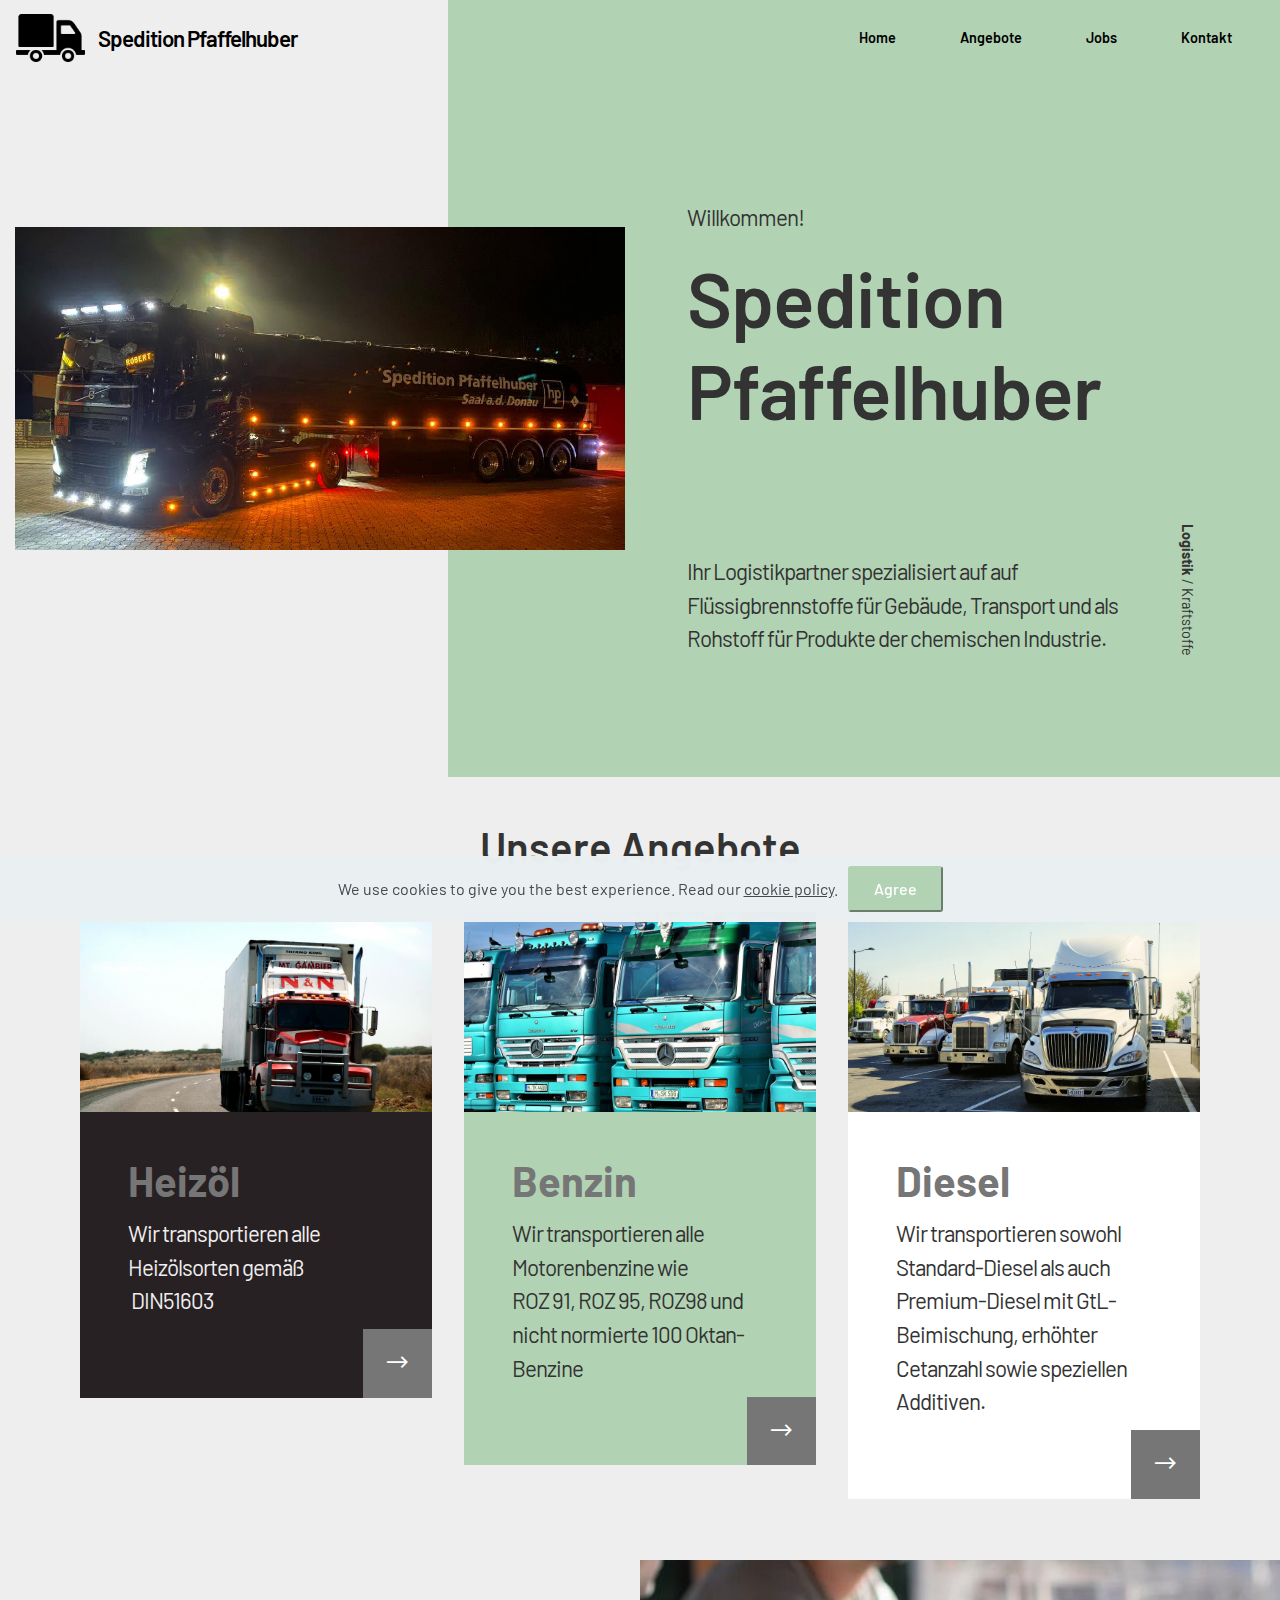
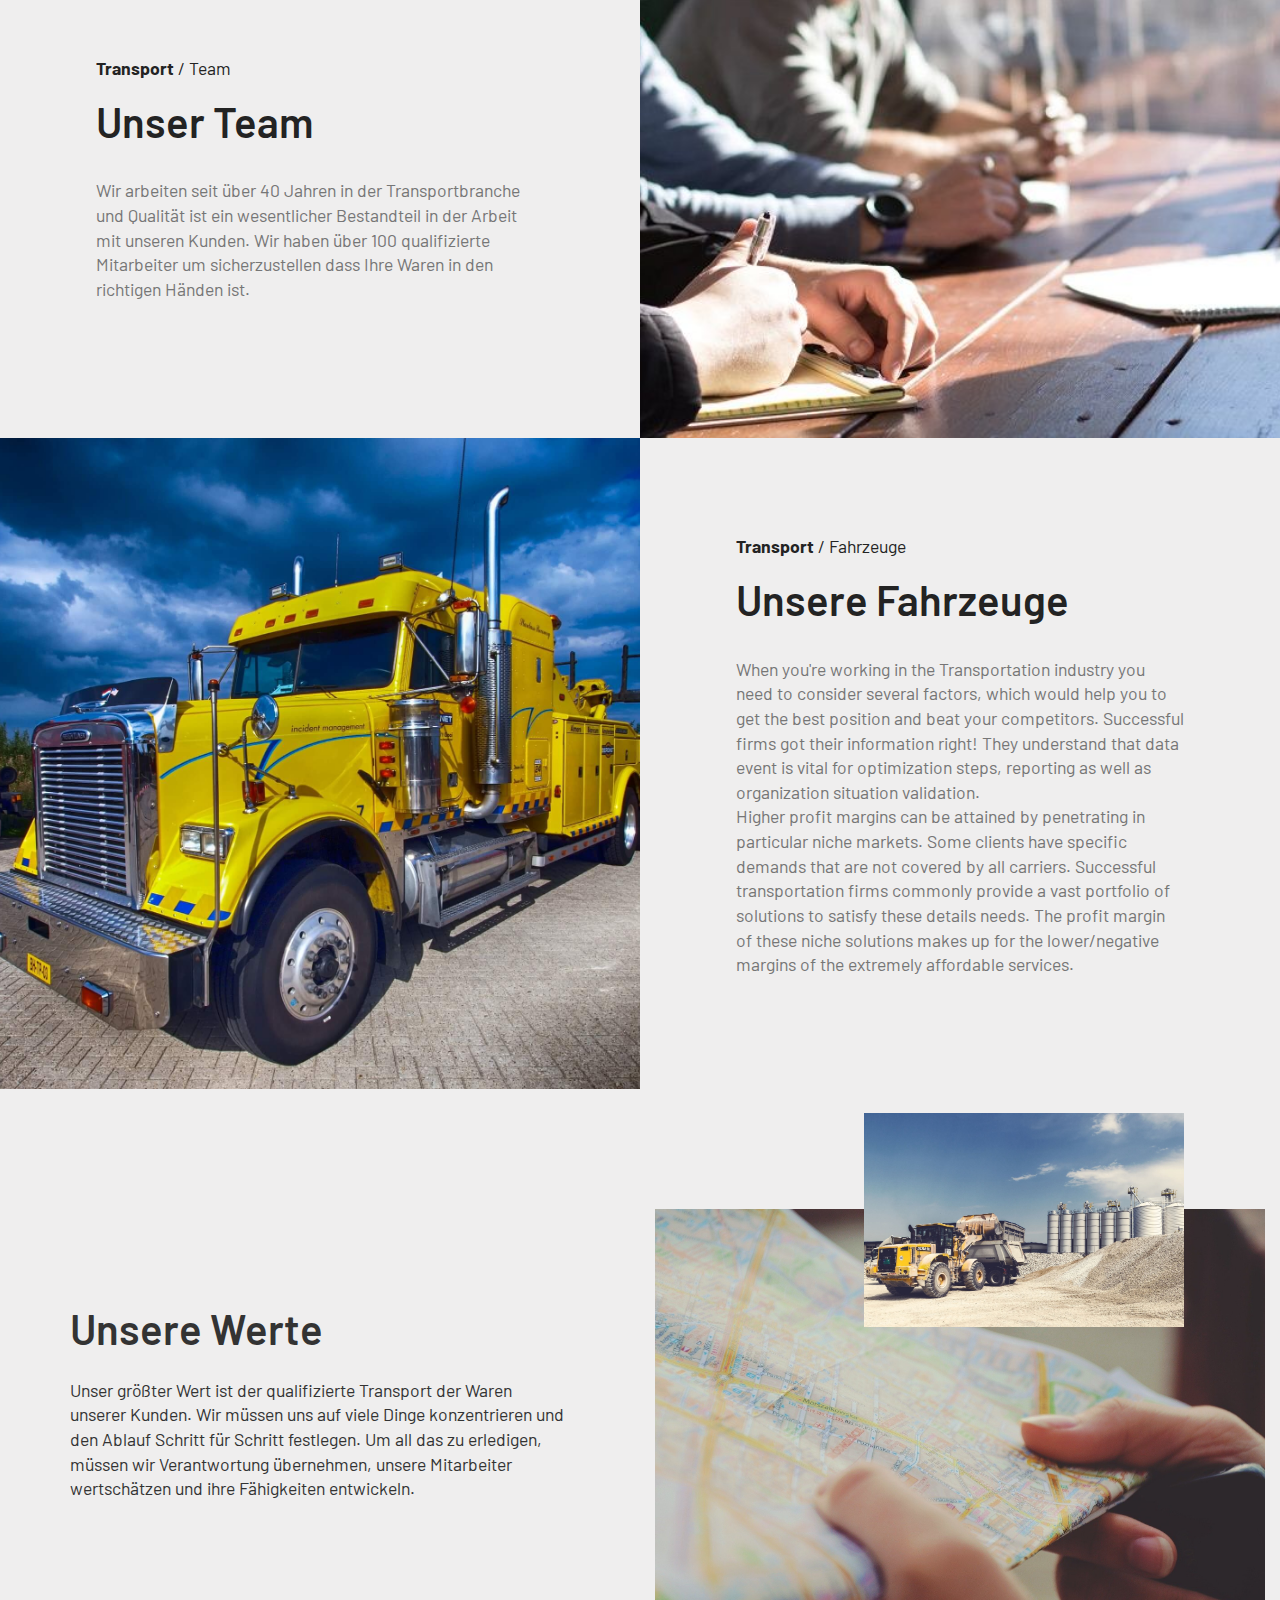
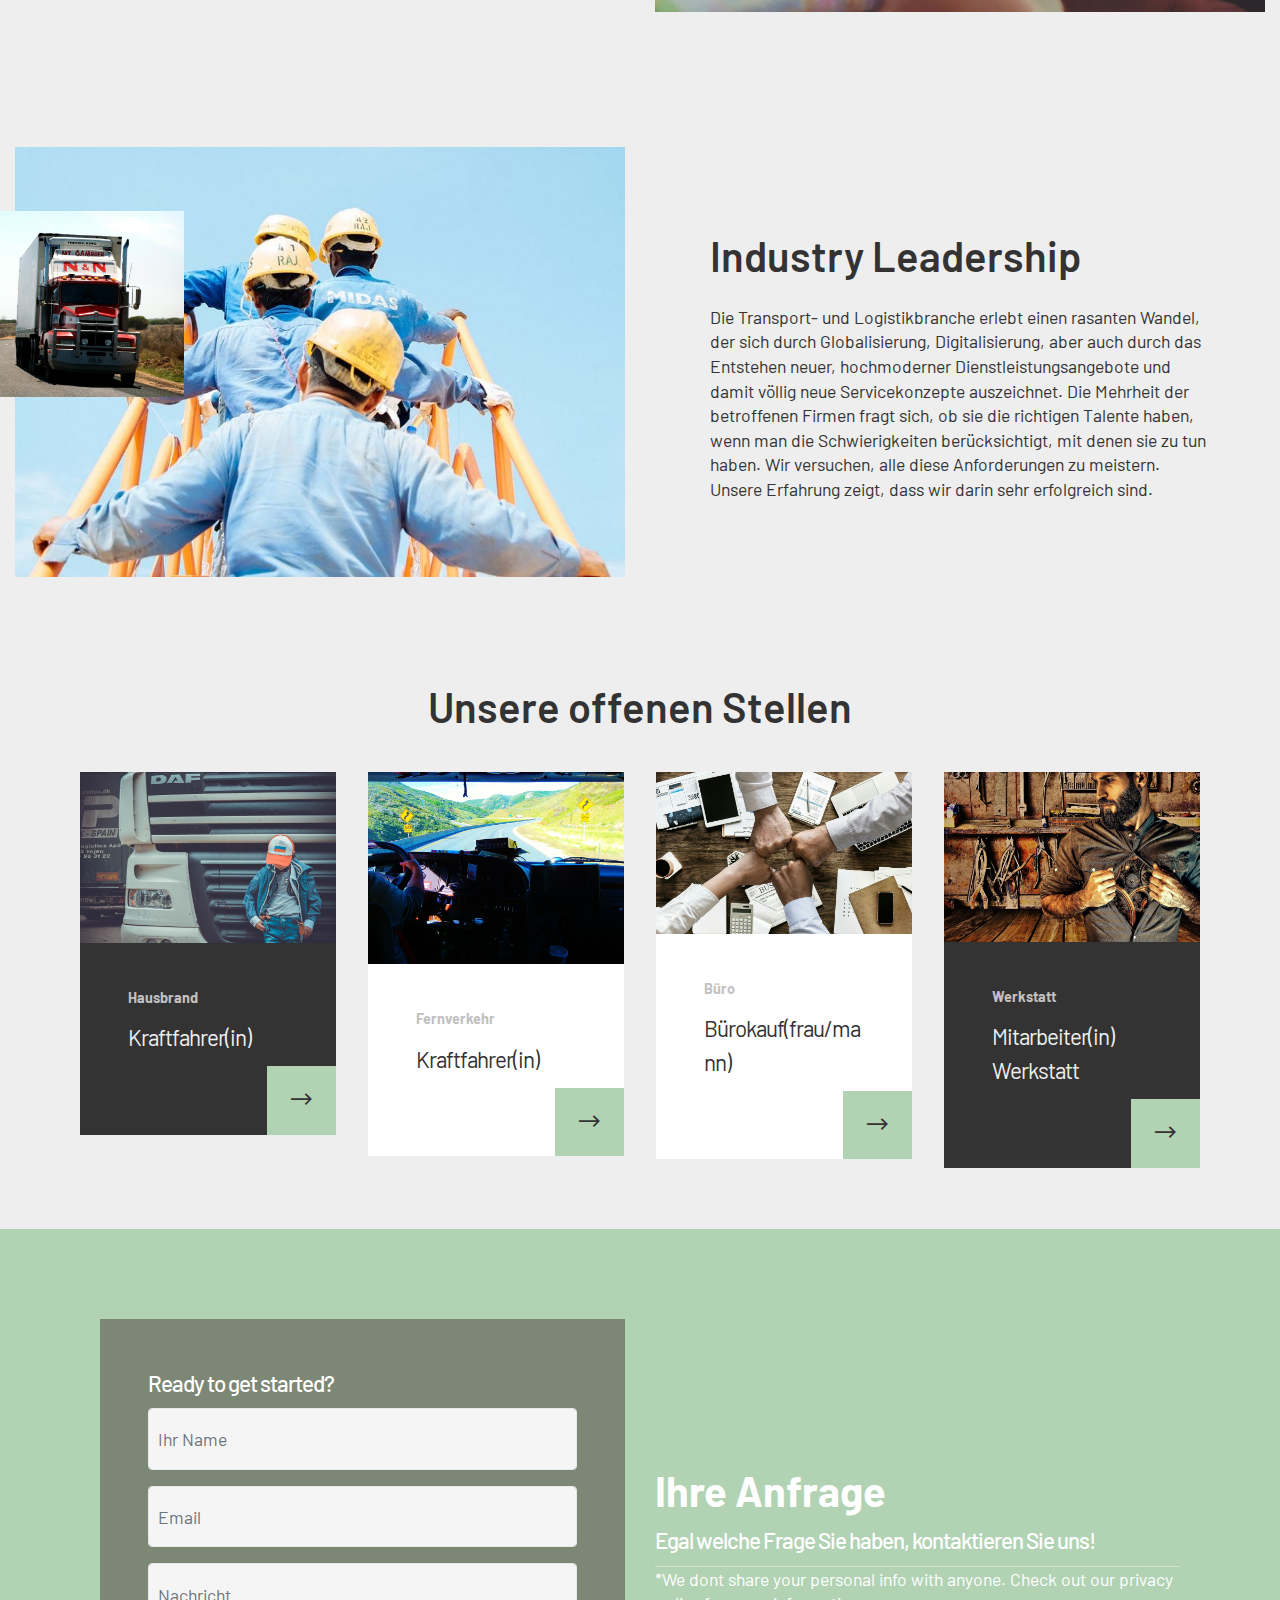
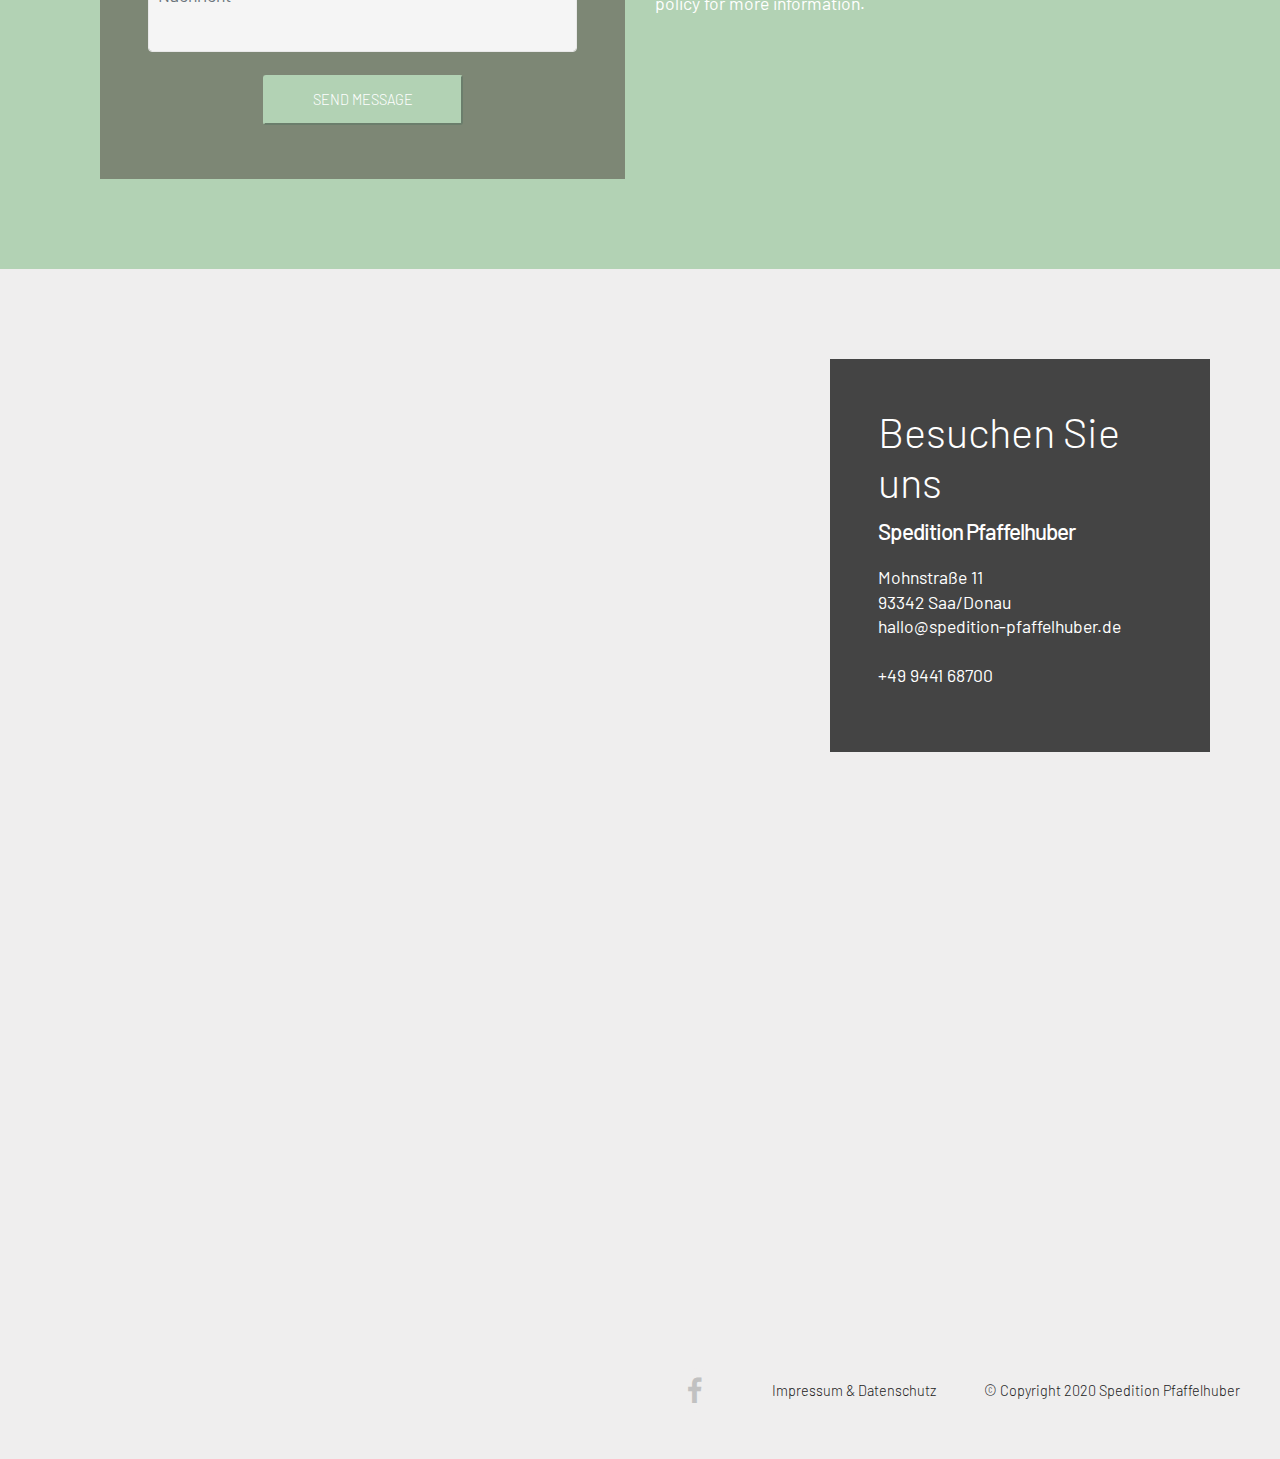
==== commit 4a7aefa4: "create github pages" ====
--- a/index.html
+++ b/index.html
@@ -57,14 +57,14 @@
                 </li>
                 
                 <li class="nav-item dropdown">
-                    <a class="nav-link link text-black display-4" href="https://mobirise.com">Angebote</a>
+                    <a class="nav-link link text-black display-4" href="index.html#features006-2p">Angebote</a>
                 </li>
                 <li class="nav-item">
-                    <a class="nav-link link text-black display-4" href="https://mobirise.com">Jobs<br>
+                    <a class="nav-link link text-black display-4" href="index.html#features006-e">Jobs<br>
                     </a>
                 </li>
                 <li class="nav-item">
-                    <a class="nav-link link text-black display-4" href="https://mobirise.com">Kontakt</a>
+                    <a class="nav-link link text-black display-4" href="index.html#extMap1-8">Kontakt</a>
                 </li></ul>
             
         </div>
@@ -201,7 +201,7 @@
             </div>
             <div class="col-lg-6 img-col">
                 <img class="img2" src="assets/images/mbr-8.jpg" alt="Bootstrap Examples Code" title="">
-                <img src="assets/images/023.jpg" alt="Bootstrap Code Examples " title="">
+                <img src="assets/images/mbr-9.jpg" alt="Bootstrap Code Examples " title="">
             </div>
 
         </div>
@@ -242,7 +242,7 @@
             <div class="card p-3 col-12 col-md-8 col-lg-3">
                 <div class="card-wrapper card1">
                     <div class="img-wrap">
-                        <img src="assets/images/01.jpg" alt="Mobirise">
+                        <img src="assets/images/mbr-11.jpg" alt="Mobirise" title="">
                     </div>
                     <div class="card-box">
                         <h4 class="card-title title1 pb-1 align-left mbr-white mbr-fonts-style display-4"><strong>Hausbrand</strong></h4>
@@ -254,7 +254,7 @@
             <div class="card col2 p-3 col-12 col-md-8 col-lg-3">
                 <div class="card-wrapper card2">
                     <div class="img-wrap">
-                        <img src="assets/images/02.jpg" alt="Mobirise">
+                        <img src="assets/images/mbr-10.jpg" alt="Mobirise" title="">
                     </div>
                     <div class="card-box">
                         <h4 class="card-title title2 pb-1 align-left mbr-white mbr-fonts-style display-4"><strong>Fernverkehr</strong></h4>
@@ -295,130 +295,78 @@
     </div>
 </section>
 
-<section class="header1 cid-rMqBB8xgNZ" id="features001-c">
-    
-    
-    <div class="container-fluid">
-        <div class="row">
-            <div class="col-lg-6 col-md-12 align-left">
-                <div class="content-block">
-                    <h3 class="mbr-section-subtitle mbr-regular mbr-black pb-2 mbr-fonts-style display-4"><strong>Transport</strong> / Geschichte</h3>
-                    <h2 class="mbr-section-title mbr-semibold mbr-black pb-4 mbr-fonts-style display-2">Erfahrung seit Generationen</h2>
-                    <p class="mbr-text mbr-black mbr-regular mbr-light mbr-fonts-style display-7">
-                        Seit der Gründung im Jahre 1964 ist die Spedition Pfaffelhuber ein zuverlässiger Familienbetrieb. Wir sind ihr kompetenter Partner in Sachen Mineralöle und Pellets. Mit mittlerweile über 40 Lkws und 100 Mitarbeitern beliefern wir rund um die Uhr Tankstellen, Speditionen, Konzerne, Haushalte, usw. mit Brenn- und Treibstoffen. Dies alles geschieht über unsere Auftraggeber, die in Bayern einen großen Namen und das Bestreben haben sich ständig erweitern.<br></p>
-                    
-                </div>
-            </div>
-
-
-            <div class="col-lg-6 col-md-12 col align-left">
-                <div class="overlay-wrapper">
-                    <div class="overlay"></div>
-                    <div class="img-content">
-                    </div>
-                </div>
-
-
-                <div class="box-content">
-                    <div class="content1">
-                        <h4 class="box-title2 mbr-medium mbr-white pb-2 mbr-fonts-style display-4">Distribution</h4>
-                        <h3 class="box-text2 mbr-regular mbr-white pb-2 mbr-fonts-style display-5">Lorem ipsum dolor sit amet, consectetur adipiscing elit</h3>
-                    </div>
-                </div>
-
-            </div>
-
-
-
-        </div>
-    </div>
-</section>
-
-<section class="extMap cid-rMqwy5SWax" id="extMap1-8">
-
-    
-
-    
-
-    <div class="container-fluid">
-        <div class="row">
-
-            <div class="col-lg-6 col-md-12 col-sm-12">
-
-
+<section class="mbr-section extForm cid-rP4iAv5UlD" id="extForm2-f">
+
+    
+
+    
+   <div class="container">
+        <div class="media-container-row">
+            <div class="col-md-6 col-lg-6 block-content">
+                <div class="form-block">
+                    <div class="bg"></div>
+                    <div class="form-wrap" data-form-type="formoid">
+                    <!---Formbuilder Form--->
+                        <form action="https://mobirise.com/" method="POST" class="mbr-form form-with-styler" data-form-title="Mobirise Form"><input type="hidden" name="email" data-form-email="true" value="aYHxKHgPTSwF+/h6X87kxEwDeWFkPQ8usiq4OxT9u2il4h/7ejymxDPh+oGYMRjvZaWVAXS5AYSNhrpfc8Y3nZrcWRCkWJdTpT3iStPo+61OKwl9lg1YkgbQ+iasBPRR.Bk7HDQtbMBjtu4z/CZTVY6UGXJ9SLYpXz9IrHJU0UPzgVrKkQyQsvQrx3z4Pf4taAakFhY0JKXFBIJea7ASvXX8QnsgwWIf3T0tE9Tu10dX68akCIofMb1gN9gl07RDK">
+                            <div class="form-row">
+                                <div hidden="hidden" data-form-alert="" class="alert alert-success col-12">Vielen Dank für Ihre Nachricht!</div>
+                                <div hidden="hidden" data-form-alert-danger="" class="alert alert-danger col-12"></div>
+                            </div>
+                            <div class="dragArea form-row">
+                                <div class="col-md-12">
+                                    <h4 class="mbr-fonts-style mb-4 mbr-fonts-style display-5">Ready to get started?</h4>
+                                </div>
+                                <div class="col-md-12 form-group " data-for="name">
+                                    <input type="text" name="name" placeholder="Ihr Name" data-form-field="Name" required="required" class="form-control input display-7" id="name-extForm2-f">
+                                </div>
+                                <div data-for="email" class="col-md-12 form-group ">
+                                    <input type="text" name="email" placeholder="Email" data-form-field="Email" class="form-control input display-7" required="required" id="email-extForm2-f">
+                                </div>
+                                <div class="col-md-12 form-group " data-for="message">
+                                    <textarea type="textarea" name="message" placeholder="Nachricht" data-form-field="Message" class="form-control input display-7" id="message-extForm2-f"></textarea>
+                                </div>
+                                <div class="col-md-12 input-group-btn mt-2">
+                                    <button type="submit" class="btn btn-primary btn-form btn-bgr display-4">SEND MESSAGE</button>
+                                </div>
+                            </div>
+                        </form><!---Formbuilder Form--->
+                    </div>
+                </div>
+            </div>
+            <div class="col-md-6 col-lg-6">
+                <div class="text-block">
+                    <h2 class="mb-4 mbr-fonts-style mbr-section-title display-2"><strong>Ihre</strong>&nbsp;<strong>Anfrage</strong></h2>
+                    <h3 class="mbr-section-subtitle mbr-fonts-style mb-4 display-5">
+                        Egal welche Frage Sie haben, kontaktieren Sie uns!</h3>
+                    
+                    
+                </div>
+                <p class="mb-4 mbr-fonts-style subtext display-7 pt-5">*We dont share your personal info with anyone. Check out our privacy policy for more information.</p>
+            </div>
+        </div>
+    </div>
+</section>
+
+<section class="extMap cid-rP4jOx1vYK" id="extMap3-g">
+
+    
+
+    
+    <div class="container">
+        <div class="row">
+            <div class="col-sm-12 col-lg-4 col-md-6 text-block">            
+                <div class="content-panel">
+                    <h2 class="mbr-section-title mbr-fonts-style align-left mbr-white display-2">
+                        Besuchen Sie uns</h2>
+                    <h3 class="mbr-section-subtitle mbr-fonts-style align-left mbr-white pb-2 display-5">Spedition Pfaffelhuber</h3>
+                    <p class="adress-block mbr-fonts-style align-left mbr-white display-7">Mohnstraße 11<br>93342 Saa/Donau<br>hallo@spedition-pfaffelhuber.de<br><br>+49 9441 68700<br></p>
+                </div>
+            </div>
+            <div class="col-sm-12 col-lg-8 col-md-6">
                 <div class="google-map"><iframe frameborder="0" style="border:0" src="https://www.google.com/maps/embed/v1/place?key=AIzaSyCy9r70T3NYf3PhvVflTo0_zdif2_IoIYs&amp;q=place_id:ChIJs4n1unW3n0cRjEC4-_1JZ24" allowfullscreen=""></iframe></div>
-
-
-                <div class="map-placeholder">
-                    <div placeholder="">
-                        <div class="mobirise-spinner">
-                            <em></em>
-                            <em></em>
-                            <em></em>
-                        </div>
-                    </div>
-                </div>
-
-            </div>
-
-
-
-
-
-
-            <div class="card col-lg-6 col-md-12 col-sm-12">
-
-                <h3 class="mbr-text mbr-bold mbr-fonts-style group-title display-5">Unser Büro</h3>
-
-                <div class="stripe"></div>
-
-                <div class="mbr-row items mbr-white">
-                    
-
-
-
-                    
-                    
-
-                <div class="list-item mbr-col-lg-12 mbr-col-md-12 mbr-col-sm-12">
-                        <span class="mbr-iconfont listico mbri-tablet-vertical" style="color: rgb(10, 28, 68); fill: rgb(10, 28, 68);"></span>
-                        <h5 class="mbr-fonts-style text2 display-4">+49 9441 68700</h5>
-                    </div><div class="list-item mbr-col-lg-12 mbr-col-md-12 mbr-col-sm-12">
-                        <span class="mbr-iconfont listico mbri-pin" style="color: rgb(10, 28, 68); fill: rgb(10, 28, 68);"></span>
-                        <h5 class="mbr-fonts-style text2 display-4">Mohnstraße 11, &nbsp;93342 Saal / Donau</h5>
-                    </div><div class="list-item mbr-col-lg-12 mbr-col-md-12 mbr-col-sm-12">
-                        <span class="mbr-iconfont listico mbri-letter" style="color: rgb(10, 28, 68); fill: rgb(10, 28, 68);"></span>
-                        <h5 class="mbr-fonts-style text2 display-4">hallo@spedition-pfaffelhuber.de</h5>
-                    </div></div>
-
-
-
-                <div class="social-list py-4">
-                    <div class="soc-item">
-                        <a href="https://www.facebook.com/Spedition-Pfaffelhuber-194134557292026/" target="_blank">
-                            <div class="mbr-iconfont mbr-iconfont-social socicon-facebook socicon" style="color: rgb(101, 101, 101); fill: rgb(101, 101, 101);" media-simple="true"></div>
-                        </a>
-                    </div>
-                    
-                    
-                    
-                    
-                    
-                </div>
-
-
-
-                <h3 class="mbr-text mbr-bold mbr-fonts-style group-title display-5">Newsletter</h3>
-                <div class="stripe"></div>
-
-                <p class="mbr-text mbr-normal py-2 links mbr-fonts-style display-4">
-                    Lorem ipsum dolor sit amet, consectetur adipisicing elit. Debitis quisquam hic minima officiis labore. Autem iste maiores,
-                    impedit quasi, incidunt voluptatibus.</p>
-
-                
-            </div>
-        </div>
-    </div>
+            </div>
+        </div>
+   </div>
 </section>
 
 <section class="social1 cid-rMqv6zyHtf" id="footer001-6">
--- a/assets/mobirise/css/mbr-additional.css
+++ b/assets/mobirise/css/mbr-additional.css
@@ -1235,313 +1235,132 @@
   color: #333333;
   text-align: center;
 }
-.cid-rMqBB8xgNZ {
-  padding-top: 0px;
-  padding-bottom: 0px;
-  background-color: #efeeee;
-}
-.cid-rMqBB8xgNZ .content-block {
-  max-width: 700px;
-  padding: 4rem 3rem;
-}
-.cid-rMqBB8xgNZ .img-content {
+.cid-rP4iAv5UlD {
+  padding-top: 90px;
+  padding-bottom: 90px;
+  background-color: #b2d2b4;
+}
+.cid-rP4iAv5UlD h2,
+.cid-rP4iAv5UlD h3,
+.cid-rP4iAv5UlD h4,
+.cid-rP4iAv5UlD p {
+  color: #ffffff;
+}
+.cid-rP4iAv5UlD .mbr-overlay {
+  z-index: -1;
+}
+.cid-rP4iAv5UlD .mbr-iconfont {
+  font-size: 48px;
+  padding-right: 1rem;
+}
+.cid-rP4iAv5UlD .subtext {
+  border-top: 1px solid rgba(239, 238, 238, 0.5);
+}
+.cid-rP4iAv5UlD .media-container-row {
+  -webkit-align-items: center;
+  align-items: center;
+}
+.cid-rP4iAv5UlD .mbr-text {
+  color: #767676;
+}
+.cid-rP4iAv5UlD .form-block {
+  padding: 3rem;
+  position: relative;
+}
+.cid-rP4iAv5UlD .form-block .bg {
   position: absolute;
-  width: 100%;
+  top: 0;
   bottom: 0;
   left: 0;
+  right: 0;
+  background: #2c1616;
+  opacity: 0.4;
+  z-index: 0;
+}
+.cid-rP4iAv5UlD .form-block .form-wrap {
+  position: relative;
+  z-index: 1;
+}
+.cid-rP4iAv5UlD a:not([href]):not([tabindex]) {
+  color: #fff;
+}
+.cid-rP4iAv5UlD .multi-horizontal {
+  flex-grow: 1;
+  -webkit-flex-grow: 1;
+  max-width: 100%;
+}
+.cid-rP4iAv5UlD .input-group-btn {
+  display: block;
+  text-align: center;
+}
+.cid-rP4iAv5UlD textarea.form-control {
+  resize: none;
+}
+@media (min-width: 768px) {
+  .cid-rP4iAv5UlD .container > .row > .col-md-6:first-child {
+    padding-right: 30px;
+  }
+  .cid-rP4iAv5UlD .container > .row > .col-md-6:last-child {
+    padding-left: 30px;
+  }
+}
+@media (max-width: 991px) {
+  .cid-rP4iAv5UlD .google-map {
+    padding-bottom: 2rem;
+  }
+}
+@media (max-width: 767px) {
+  .cid-rP4iAv5UlD h2 {
+    padding-top: 2rem;
+  }
+}
+@media (max-width: 499px) {
+  .cid-rP4iAv5UlD .block-content {
+    padding: 0;
+  }
+  .cid-rP4iAv5UlD .form-block {
+    padding: 1rem;
+  }
+}
+.cid-rP4jOx1vYK {
+  padding-top: 90px;
+  padding-bottom: 90px;
+  background-color: #efeeee;
+}
+.cid-rP4jOx1vYK .row {
+  -webkit-justify-content: flex-end;
+  justify-content: flex-end;
+  -webkit-align-items: stretch;
+  align-items: stretch;
+}
+.cid-rP4jOx1vYK .content-panel {
+  padding: 3rem;
+  background-color: #444444;
+}
+@media (min-width: 767px) {
+  .cid-rP4jOx1vYK .text-block {
+    padding-right: 0;
+    padding-left: 0;
+  }
+}
+.cid-rP4jOx1vYK .google-map {
+  width: 100%;
+  height: 30rem;
+  -webkit-filter: grayscale(100%);
+  -moz-filter: grayscale(100%);
+  -ms-filter: grayscale(100%);
+  -o-filter: grayscale(100%);
+  filter: gray;
+}
+.cid-rP4jOx1vYK .google-map iframe {
+  width: inherit;
   height: 100%;
-  opacity: 0;
-  display: flex;
-  justify-content: flex-end;
-  align-items: center;
-  transition: all 0.3s;
-  transition-delay: 0s;
-  background-image: url("../../../assets/images/02.jpg");
-  background-position: center;
-  background-size: cover;
-  z-index: 3;
-}
-.cid-rMqBB8xgNZ .overlay {
-  position: absolute;
-  transition: all 0.3s;
-  transition-delay: 0.3s;
-  width: 0%;
-  height: 100%;
-  top: 0;
-  right: 0%;
-  background: #b2d2b4;
-  z-index: 2;
-  opacity: 1;
-}
-.cid-rMqBB8xgNZ .overlay-wrapper {
-  width: 50%;
-  height: 100%;
-  position: absolute;
-  right: 50%;
-  transition-delay: 0.3s;
-  top: 0;
-  z-index: 4;
-}
-.cid-rMqBB8xgNZ .col {
-  padding: 0;
-  display: flex;
-  position: relative;
-  min-height: 400px;
-  justify-content: flex-end;
-}
-.cid-rMqBB8xgNZ .col:hover .overlay-wrapper {
-  width: 100%;
-  right: 0;
-  transition-delay: 0s;
-}
-.cid-rMqBB8xgNZ .col:hover .overlay {
-  width: 100%;
-  transition-delay: 0s;
-}
-.cid-rMqBB8xgNZ .col:hover .img-content {
-  opacity: 1;
-  width: 100%;
-  transition-delay: 0.3s;
-}
-.cid-rMqBB8xgNZ .col:hover .box-title2,
-.cid-rMqBB8xgNZ .col:hover .box-text2 {
-  color: #333333;
-  transition-delay: 0.3s;
-}
-.cid-rMqBB8xgNZ .box-title2,
-.cid-rMqBB8xgNZ .box-text2 {
-  transition: all 0.3s;
-  transition-delay: 0s;
-}
-.cid-rMqBB8xgNZ .box-content {
-  width: 50%;
-  height: 100%;
-  transition: all 0.3s;
-  position: relative;
-  display: flex;
-  flex-direction: column;
-  align-items: flex-end;
-  background: #b2d2b4;
-}
-.cid-rMqBB8xgNZ .content1 {
-  z-index: 5;
-  max-width: 450px;
-  position: relative;
-  transition: all 0.3s;
-  transition-delay: 0.3s;
-  padding: 4rem 3rem;
-}
-@media (max-width: 767px) {
-  .cid-rMqBB8xgNZ .img-content {
-    opacity: 1;
-  }
-  .cid-rMqBB8xgNZ .overlay-wrapper {
-    width: 100%;
-    right: 0;
-  }
-  .cid-rMqBB8xgNZ .box-content {
-    width: 100%;
-  }
-  .cid-rMqBB8xgNZ .box-title2,
-  .cid-rMqBB8xgNZ .box-text2 {
-    color: #333333 !important;
-  }
-  .cid-rMqBB8xgNZ .content-block,
-  .cid-rMqBB8xgNZ .content1 {
-    padding: 3rem 1rem;
-  }
-}
-.cid-rMqBB8xgNZ .box-text1 {
-  color: #333333;
-}
-.cid-rMqBB8xgNZ .box-title2 {
-  color: #cccccc;
-}
-.cid-rMqwy5SWax {
-  padding-top: 0px;
-  padding-bottom: 0px;
-  background-color: #efeeee;
-}
-.cid-rMqwy5SWax .listico {
-  padding-right: 1rem;
-  font-size: 1.4rem;
-}
-.cid-rMqwy5SWax .navbar-logo {
-  width: 150px;
-  margin-bottom: 10px;
-  margin: auto;
-}
-.cid-rMqwy5SWax .btn {
-  margin: 0 !important;
-  height: 55px;
-}
-.cid-rMqwy5SWax .form-group {
-  padding-right: 0;
-}
-.cid-rMqwy5SWax .card {
-  padding: 3rem 8rem;
-}
-.cid-rMqwy5SWax .google-map {
-  height: 100%;
-  min-height: 25rem;
-  position: relative;
-  width: 100%;
-}
-.cid-rMqwy5SWax .google-map iframe {
-  min-height: 100%;
-  width: 100%;
-}
-.cid-rMqwy5SWax .google-map [data-state-details] {
-  color: #6b6763;
-  font-family: Montserrat;
-  height: 1.5em;
-  margin-top: -0.75em;
-  padding-left: 1.25rem;
-  padding-right: 1.25rem;
-  position: absolute;
-  text-align: center;
-  top: 50%;
-  width: 100%;
-}
-.cid-rMqwy5SWax .google-map[data-state] {
-  background: #e9e5dc;
-}
-.cid-rMqwy5SWax .google-map[data-state="loading"] [data-state-details] {
-  display: none;
-}
-.cid-rMqwy5SWax .map-placeholder {
-  display: none;
-}
-.cid-rMqwy5SWax .btn-primary {
-  border: 1px solid #b2d2b4 !important;
-}
-.cid-rMqwy5SWax .btn-primary:hover {
-  border: 1px solid #b2d2b4 !important;
-}
-.cid-rMqwy5SWax .stripe {
-  border-bottom: 1px solid #0087ab;
-  max-width: 100%;
-  position: relative;
-  margin-bottom: 0.5rem;
-}
-.cid-rMqwy5SWax .form-control {
-  background: transparent;
-  padding: 0.5rem 1rem;
-  min-height: 55px;
-  border-radius: 0px;
-}
-.cid-rMqwy5SWax .stripe:before {
-  content: "";
-  position: absolute;
-  top: 100%;
-  right: 0;
-  border-bottom: 1px solid #e9e9e9;
-  width: 85%;
-}
-.cid-rMqwy5SWax .mbr-text {
-  color: #444;
-}
-.cid-rMqwy5SWax h5 {
-  margin-bottom: 0;
-}
-.cid-rMqwy5SWax .navbar-brand {
-  margin: auto;
-  width: 100%;
-  text-align: center;
-}
-.cid-rMqwy5SWax .list-item {
-  display: -webkit-flex;
-  padding-top: 10px;
-  padding-bottom: 10px;
-  align-items: center;
-  -webkit-align-items: center;
-}
-.cid-rMqwy5SWax .tips {
-  height: 90px;
-  width: 90px;
-  border-radius: 6px;
-  margin: 4px;
-}
-.cid-rMqwy5SWax .socicon {
-  font-size: 1.3rem;
-  background: #e9e9e9;
-  border-radius: 100%;
-  width: 38px;
-  height: 38px;
-  display: flex;
-  -webkit-align-items: center;
-  align-items: center;
-  -webkit-justify-content: center;
-  justify-content: center;
-}
-.cid-rMqwy5SWax .social-list {
-  display: flex;
-  padding-left: 0;
-  margin-bottom: 0;
-  list-style: none;
-  -webkit-flex-wrap: wrap;
-  flex-wrap: wrap;
-  -webkit-justify-content: flex-start;
-  justify-content: flex-start;
-}
-.cid-rMqwy5SWax .social-list .soc-item {
-  margin: 0 0.3rem;
-}
-.cid-rMqwy5SWax .social-list a {
-  margin: 0;
-  -webkit-transition: 0.2s linear;
-  transition: 0.2s linear;
-}
-.cid-rMqwy5SWax .social-list a:hover {
-  opacity: 0.4;
-}
-.cid-rMqwy5SWax .media-container-row > div {
-  padding: 0px;
-}
-.cid-rMqwy5SWax .text2 {
-  color: #000000;
-  text-align: left;
-}
-.cid-rMqwy5SWax .group-title {
-  text-align: left;
-  color: #000000;
-  padding-bottom: 0.2rem;
-}
-.cid-rMqwy5SWax .links {
-  color: #656565;
-  line-height: 1.6;
-  text-align: left;
-}
-@media (max-width: 1200px) {
-  .cid-rMqwy5SWax .card {
-    padding: 3rem;
-  }
-}
-@media (max-width: 991px) {
-  .cid-rMqwy5SWax .col-sm-12 {
-    margin-bottom: 2rem;
-  }
-  .cid-rMqwy5SWax h3 {
-    margin-bottom: 10px;
-  }
-}
-@media (max-width: 576px) {
-  .cid-rMqwy5SWax .form-group {
-    max-width: 180px;
-  }
-  .cid-rMqwy5SWax .card {
-    padding: 2rem 1rem;
-  }
-}
-.cid-rMqwy5SWax .links span {
-  color: #9e9e9e;
-}
-.cid-rMqwy5SWax .logo-title,
-.cid-rMqwy5SWax .logo-sub-title {
-  text-align: center;
-}
-.cid-rMqwy5SWax .logo-sub-title i {
-  color: #9e9e9e;
+}
+.cid-rP4jOx1vYK .google-map iframe .place-card {
+  margin-left: 40px !important;
+}
+.cid-rP4jOx1vYK .google-map .place-card {
+  margin-left: 40px !important;
 }
 .cid-rMqv6zyHtf {
   padding-top: 30px;
--- a/assets/mobirise/css/mbr-additional.css
+++ b/assets/mobirise/css/mbr-additional.css
@@ -1235,313 +1235,132 @@
   color: #333333;
   text-align: center;
 }
-.cid-rMqBB8xgNZ {
-  padding-top: 0px;
-  padding-bottom: 0px;
-  background-color: #efeeee;
-}
-.cid-rMqBB8xgNZ .content-block {
-  max-width: 700px;
-  padding: 4rem 3rem;
-}
-.cid-rMqBB8xgNZ .img-content {
+.cid-rP4iAv5UlD {
+  padding-top: 90px;
+  padding-bottom: 90px;
+  background-color: #b2d2b4;
+}
+.cid-rP4iAv5UlD h2,
+.cid-rP4iAv5UlD h3,
+.cid-rP4iAv5UlD h4,
+.cid-rP4iAv5UlD p {
+  color: #ffffff;
+}
+.cid-rP4iAv5UlD .mbr-overlay {
+  z-index: -1;
+}
+.cid-rP4iAv5UlD .mbr-iconfont {
+  font-size: 48px;
+  padding-right: 1rem;
+}
+.cid-rP4iAv5UlD .subtext {
+  border-top: 1px solid rgba(239, 238, 238, 0.5);
+}
+.cid-rP4iAv5UlD .media-container-row {
+  -webkit-align-items: center;
+  align-items: center;
+}
+.cid-rP4iAv5UlD .mbr-text {
+  color: #767676;
+}
+.cid-rP4iAv5UlD .form-block {
+  padding: 3rem;
+  position: relative;
+}
+.cid-rP4iAv5UlD .form-block .bg {
   position: absolute;
-  width: 100%;
+  top: 0;
   bottom: 0;
   left: 0;
+  right: 0;
+  background: #2c1616;
+  opacity: 0.4;
+  z-index: 0;
+}
+.cid-rP4iAv5UlD .form-block .form-wrap {
+  position: relative;
+  z-index: 1;
+}
+.cid-rP4iAv5UlD a:not([href]):not([tabindex]) {
+  color: #fff;
+}
+.cid-rP4iAv5UlD .multi-horizontal {
+  flex-grow: 1;
+  -webkit-flex-grow: 1;
+  max-width: 100%;
+}
+.cid-rP4iAv5UlD .input-group-btn {
+  display: block;
+  text-align: center;
+}
+.cid-rP4iAv5UlD textarea.form-control {
+  resize: none;
+}
+@media (min-width: 768px) {
+  .cid-rP4iAv5UlD .container > .row > .col-md-6:first-child {
+    padding-right: 30px;
+  }
+  .cid-rP4iAv5UlD .container > .row > .col-md-6:last-child {
+    padding-left: 30px;
+  }
+}
+@media (max-width: 991px) {
+  .cid-rP4iAv5UlD .google-map {
+    padding-bottom: 2rem;
+  }
+}
+@media (max-width: 767px) {
+  .cid-rP4iAv5UlD h2 {
+    padding-top: 2rem;
+  }
+}
+@media (max-width: 499px) {
+  .cid-rP4iAv5UlD .block-content {
+    padding: 0;
+  }
+  .cid-rP4iAv5UlD .form-block {
+    padding: 1rem;
+  }
+}
+.cid-rP4jOx1vYK {
+  padding-top: 90px;
+  padding-bottom: 90px;
+  background-color: #efeeee;
+}
+.cid-rP4jOx1vYK .row {
+  -webkit-justify-content: flex-end;
+  justify-content: flex-end;
+  -webkit-align-items: stretch;
+  align-items: stretch;
+}
+.cid-rP4jOx1vYK .content-panel {
+  padding: 3rem;
+  background-color: #444444;
+}
+@media (min-width: 767px) {
+  .cid-rP4jOx1vYK .text-block {
+    padding-right: 0;
+    padding-left: 0;
+  }
+}
+.cid-rP4jOx1vYK .google-map {
+  width: 100%;
+  height: 30rem;
+  -webkit-filter: grayscale(100%);
+  -moz-filter: grayscale(100%);
+  -ms-filter: grayscale(100%);
+  -o-filter: grayscale(100%);
+  filter: gray;
+}
+.cid-rP4jOx1vYK .google-map iframe {
+  width: inherit;
   height: 100%;
-  opacity: 0;
-  display: flex;
-  justify-content: flex-end;
-  align-items: center;
-  transition: all 0.3s;
-  transition-delay: 0s;
-  background-image: url("../../../assets/images/02.jpg");
-  background-position: center;
-  background-size: cover;
-  z-index: 3;
-}
-.cid-rMqBB8xgNZ .overlay {
-  position: absolute;
-  transition: all 0.3s;
-  transition-delay: 0.3s;
-  width: 0%;
-  height: 100%;
-  top: 0;
-  right: 0%;
-  background: #b2d2b4;
-  z-index: 2;
-  opacity: 1;
-}
-.cid-rMqBB8xgNZ .overlay-wrapper {
-  width: 50%;
-  height: 100%;
-  position: absolute;
-  right: 50%;
-  transition-delay: 0.3s;
-  top: 0;
-  z-index: 4;
-}
-.cid-rMqBB8xgNZ .col {
-  padding: 0;
-  display: flex;
-  position: relative;
-  min-height: 400px;
-  justify-content: flex-end;
-}
-.cid-rMqBB8xgNZ .col:hover .overlay-wrapper {
-  width: 100%;
-  right: 0;
-  transition-delay: 0s;
-}
-.cid-rMqBB8xgNZ .col:hover .overlay {
-  width: 100%;
-  transition-delay: 0s;
-}
-.cid-rMqBB8xgNZ .col:hover .img-content {
-  opacity: 1;
-  width: 100%;
-  transition-delay: 0.3s;
-}
-.cid-rMqBB8xgNZ .col:hover .box-title2,
-.cid-rMqBB8xgNZ .col:hover .box-text2 {
-  color: #333333;
-  transition-delay: 0.3s;
-}
-.cid-rMqBB8xgNZ .box-title2,
-.cid-rMqBB8xgNZ .box-text2 {
-  transition: all 0.3s;
-  transition-delay: 0s;
-}
-.cid-rMqBB8xgNZ .box-content {
-  width: 50%;
-  height: 100%;
-  transition: all 0.3s;
-  position: relative;
-  display: flex;
-  flex-direction: column;
-  align-items: flex-end;
-  background: #b2d2b4;
-}
-.cid-rMqBB8xgNZ .content1 {
-  z-index: 5;
-  max-width: 450px;
-  position: relative;
-  transition: all 0.3s;
-  transition-delay: 0.3s;
-  padding: 4rem 3rem;
-}
-@media (max-width: 767px) {
-  .cid-rMqBB8xgNZ .img-content {
-    opacity: 1;
-  }
-  .cid-rMqBB8xgNZ .overlay-wrapper {
-    width: 100%;
-    right: 0;
-  }
-  .cid-rMqBB8xgNZ .box-content {
-    width: 100%;
-  }
-  .cid-rMqBB8xgNZ .box-title2,
-  .cid-rMqBB8xgNZ .box-text2 {
-    color: #333333 !important;
-  }
-  .cid-rMqBB8xgNZ .content-block,
-  .cid-rMqBB8xgNZ .content1 {
-    padding: 3rem 1rem;
-  }
-}
-.cid-rMqBB8xgNZ .box-text1 {
-  color: #333333;
-}
-.cid-rMqBB8xgNZ .box-title2 {
-  color: #cccccc;
-}
-.cid-rMqwy5SWax {
-  padding-top: 0px;
-  padding-bottom: 0px;
-  background-color: #efeeee;
-}
-.cid-rMqwy5SWax .listico {
-  padding-right: 1rem;
-  font-size: 1.4rem;
-}
-.cid-rMqwy5SWax .navbar-logo {
-  width: 150px;
-  margin-bottom: 10px;
-  margin: auto;
-}
-.cid-rMqwy5SWax .btn {
-  margin: 0 !important;
-  height: 55px;
-}
-.cid-rMqwy5SWax .form-group {
-  padding-right: 0;
-}
-.cid-rMqwy5SWax .card {
-  padding: 3rem 8rem;
-}
-.cid-rMqwy5SWax .google-map {
-  height: 100%;
-  min-height: 25rem;
-  position: relative;
-  width: 100%;
-}
-.cid-rMqwy5SWax .google-map iframe {
-  min-height: 100%;
-  width: 100%;
-}
-.cid-rMqwy5SWax .google-map [data-state-details] {
-  color: #6b6763;
-  font-family: Montserrat;
-  height: 1.5em;
-  margin-top: -0.75em;
-  padding-left: 1.25rem;
-  padding-right: 1.25rem;
-  position: absolute;
-  text-align: center;
-  top: 50%;
-  width: 100%;
-}
-.cid-rMqwy5SWax .google-map[data-state] {
-  background: #e9e5dc;
-}
-.cid-rMqwy5SWax .google-map[data-state="loading"] [data-state-details] {
-  display: none;
-}
-.cid-rMqwy5SWax .map-placeholder {
-  display: none;
-}
-.cid-rMqwy5SWax .btn-primary {
-  border: 1px solid #b2d2b4 !important;
-}
-.cid-rMqwy5SWax .btn-primary:hover {
-  border: 1px solid #b2d2b4 !important;
-}
-.cid-rMqwy5SWax .stripe {
-  border-bottom: 1px solid #0087ab;
-  max-width: 100%;
-  position: relative;
-  margin-bottom: 0.5rem;
-}
-.cid-rMqwy5SWax .form-control {
-  background: transparent;
-  padding: 0.5rem 1rem;
-  min-height: 55px;
-  border-radius: 0px;
-}
-.cid-rMqwy5SWax .stripe:before {
-  content: "";
-  position: absolute;
-  top: 100%;
-  right: 0;
-  border-bottom: 1px solid #e9e9e9;
-  width: 85%;
-}
-.cid-rMqwy5SWax .mbr-text {
-  color: #444;
-}
-.cid-rMqwy5SWax h5 {
-  margin-bottom: 0;
-}
-.cid-rMqwy5SWax .navbar-brand {
-  margin: auto;
-  width: 100%;
-  text-align: center;
-}
-.cid-rMqwy5SWax .list-item {
-  display: -webkit-flex;
-  padding-top: 10px;
-  padding-bottom: 10px;
-  align-items: center;
-  -webkit-align-items: center;
-}
-.cid-rMqwy5SWax .tips {
-  height: 90px;
-  width: 90px;
-  border-radius: 6px;
-  margin: 4px;
-}
-.cid-rMqwy5SWax .socicon {
-  font-size: 1.3rem;
-  background: #e9e9e9;
-  border-radius: 100%;
-  width: 38px;
-  height: 38px;
-  display: flex;
-  -webkit-align-items: center;
-  align-items: center;
-  -webkit-justify-content: center;
-  justify-content: center;
-}
-.cid-rMqwy5SWax .social-list {
-  display: flex;
-  padding-left: 0;
-  margin-bottom: 0;
-  list-style: none;
-  -webkit-flex-wrap: wrap;
-  flex-wrap: wrap;
-  -webkit-justify-content: flex-start;
-  justify-content: flex-start;
-}
-.cid-rMqwy5SWax .social-list .soc-item {
-  margin: 0 0.3rem;
-}
-.cid-rMqwy5SWax .social-list a {
-  margin: 0;
-  -webkit-transition: 0.2s linear;
-  transition: 0.2s linear;
-}
-.cid-rMqwy5SWax .social-list a:hover {
-  opacity: 0.4;
-}
-.cid-rMqwy5SWax .media-container-row > div {
-  padding: 0px;
-}
-.cid-rMqwy5SWax .text2 {
-  color: #000000;
-  text-align: left;
-}
-.cid-rMqwy5SWax .group-title {
-  text-align: left;
-  color: #000000;
-  padding-bottom: 0.2rem;
-}
-.cid-rMqwy5SWax .links {
-  color: #656565;
-  line-height: 1.6;
-  text-align: left;
-}
-@media (max-width: 1200px) {
-  .cid-rMqwy5SWax .card {
-    padding: 3rem;
-  }
-}
-@media (max-width: 991px) {
-  .cid-rMqwy5SWax .col-sm-12 {
-    margin-bottom: 2rem;
-  }
-  .cid-rMqwy5SWax h3 {
-    margin-bottom: 10px;
-  }
-}
-@media (max-width: 576px) {
-  .cid-rMqwy5SWax .form-group {
-    max-width: 180px;
-  }
-  .cid-rMqwy5SWax .card {
-    padding: 2rem 1rem;
-  }
-}
-.cid-rMqwy5SWax .links span {
-  color: #9e9e9e;
-}
-.cid-rMqwy5SWax .logo-title,
-.cid-rMqwy5SWax .logo-sub-title {
-  text-align: center;
-}
-.cid-rMqwy5SWax .logo-sub-title i {
-  color: #9e9e9e;
+}
+.cid-rP4jOx1vYK .google-map iframe .place-card {
+  margin-left: 40px !important;
+}
+.cid-rP4jOx1vYK .google-map .place-card {
+  margin-left: 40px !important;
 }
 .cid-rMqv6zyHtf {
   padding-top: 30px;
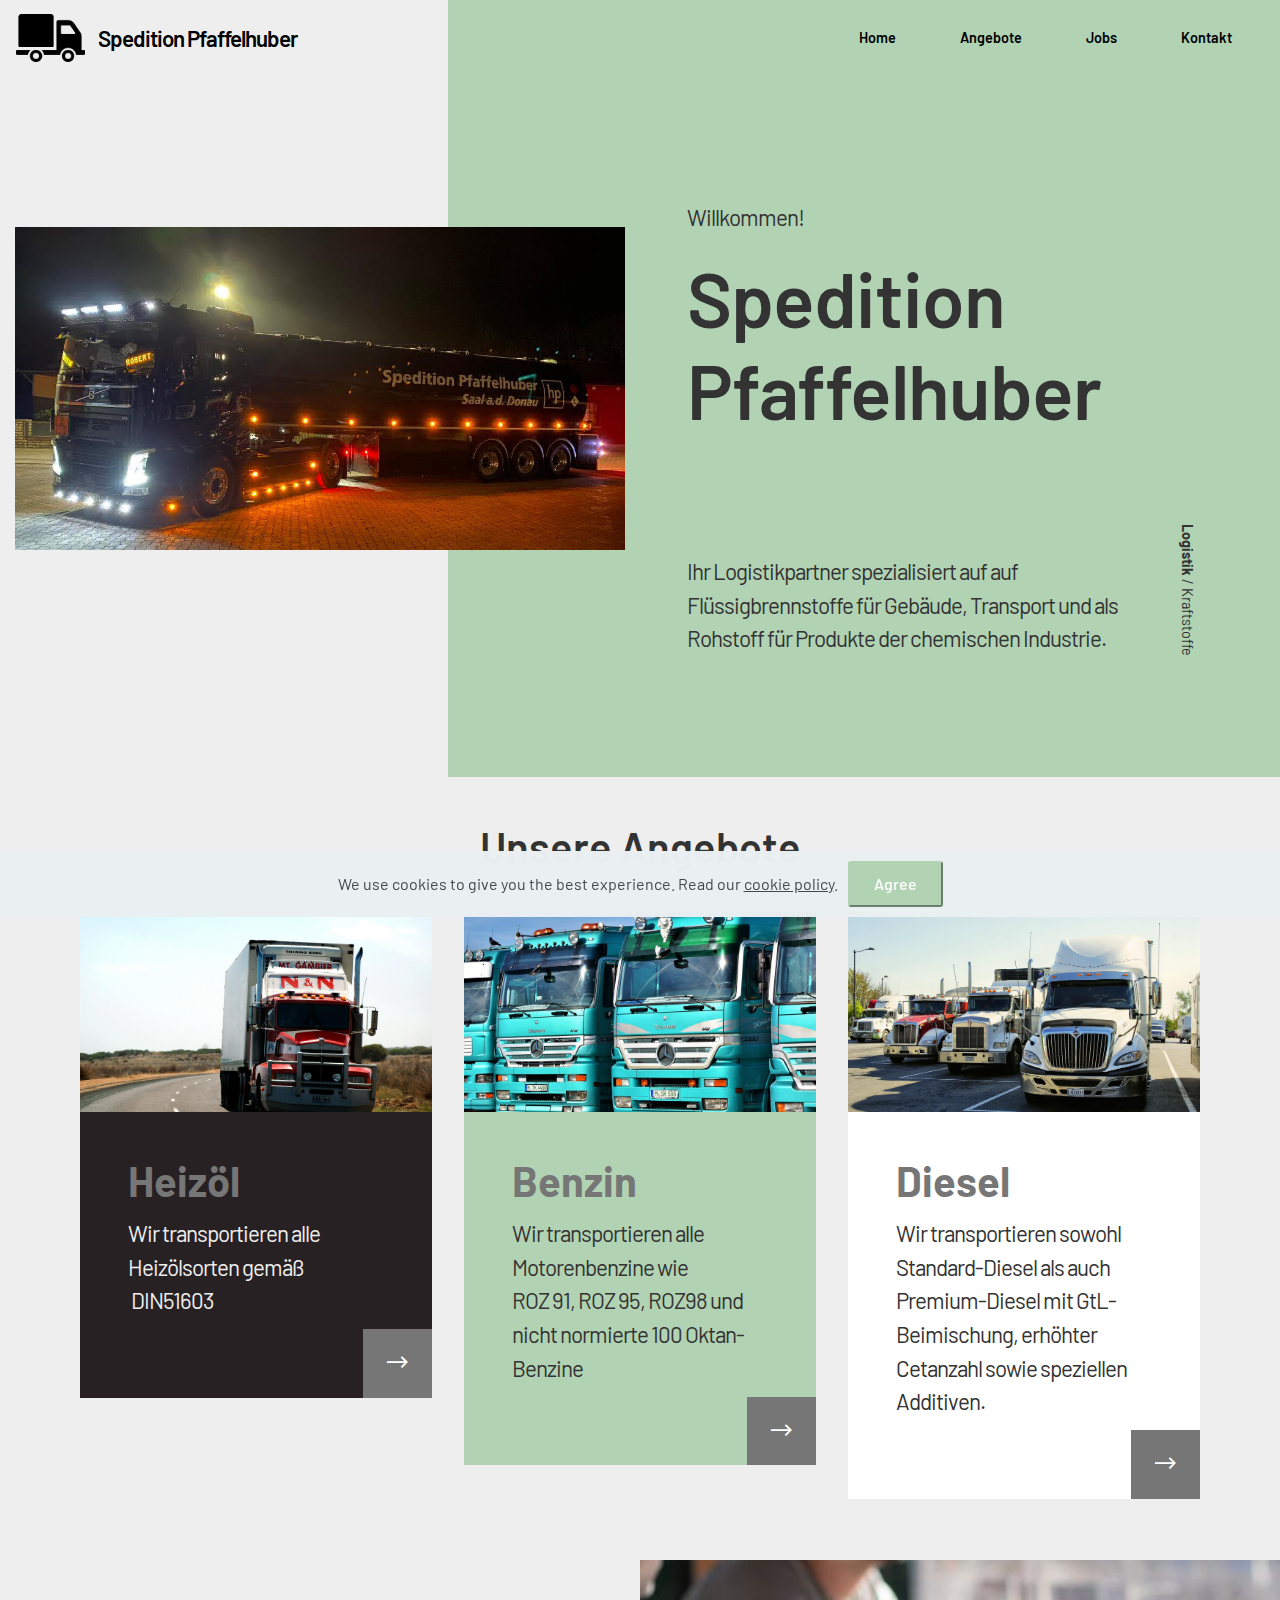
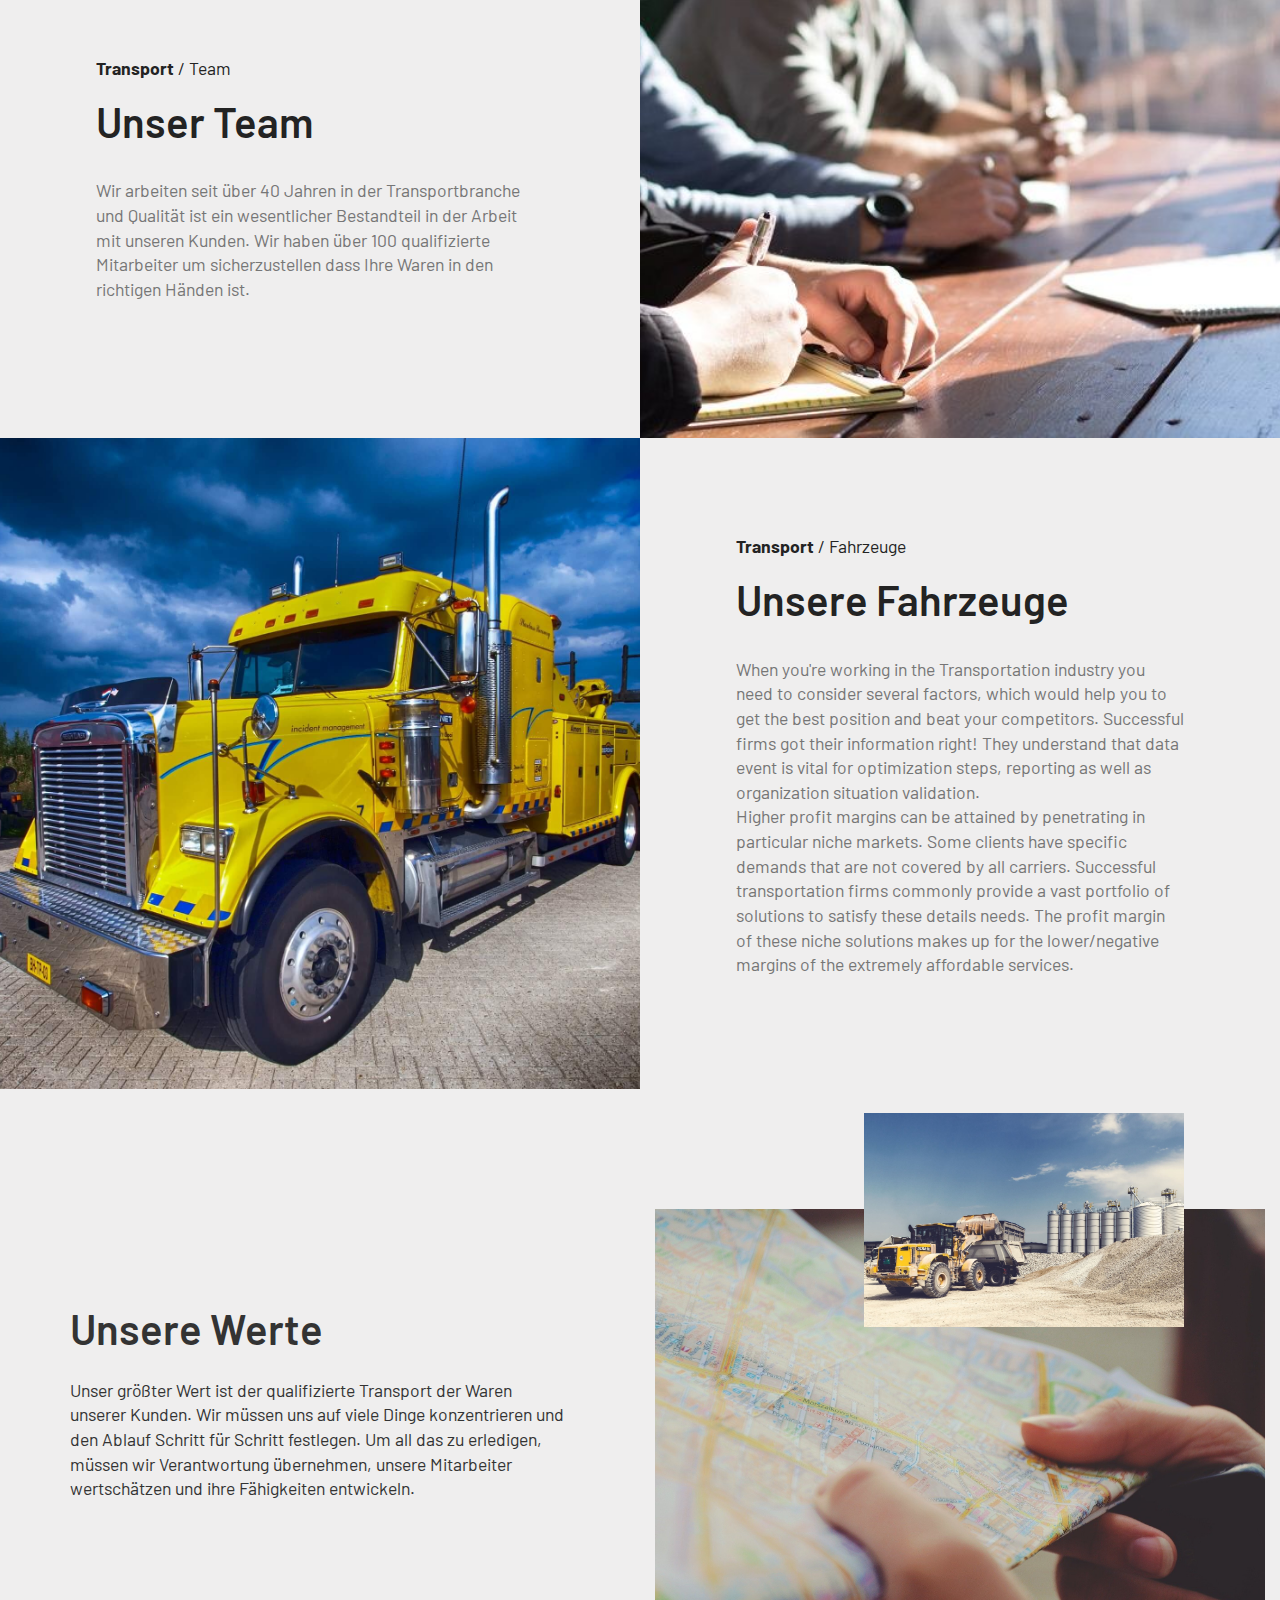
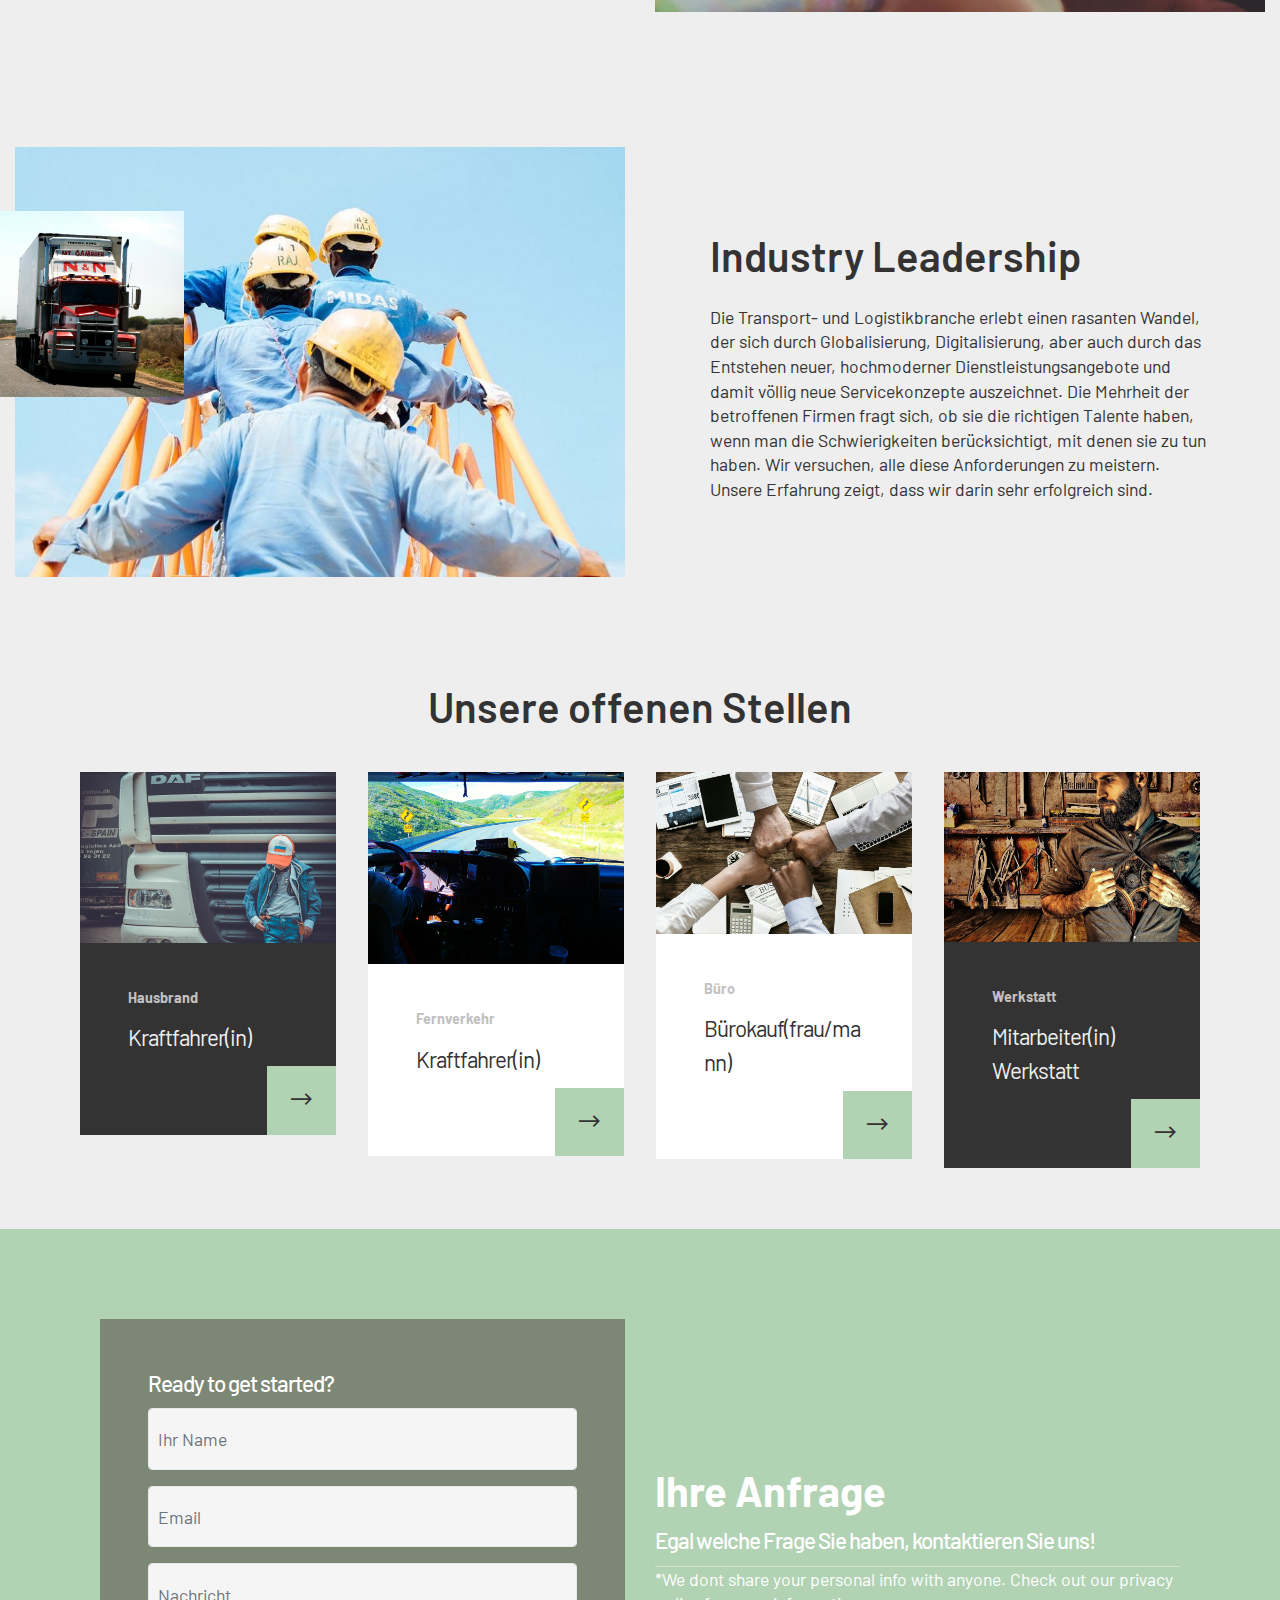
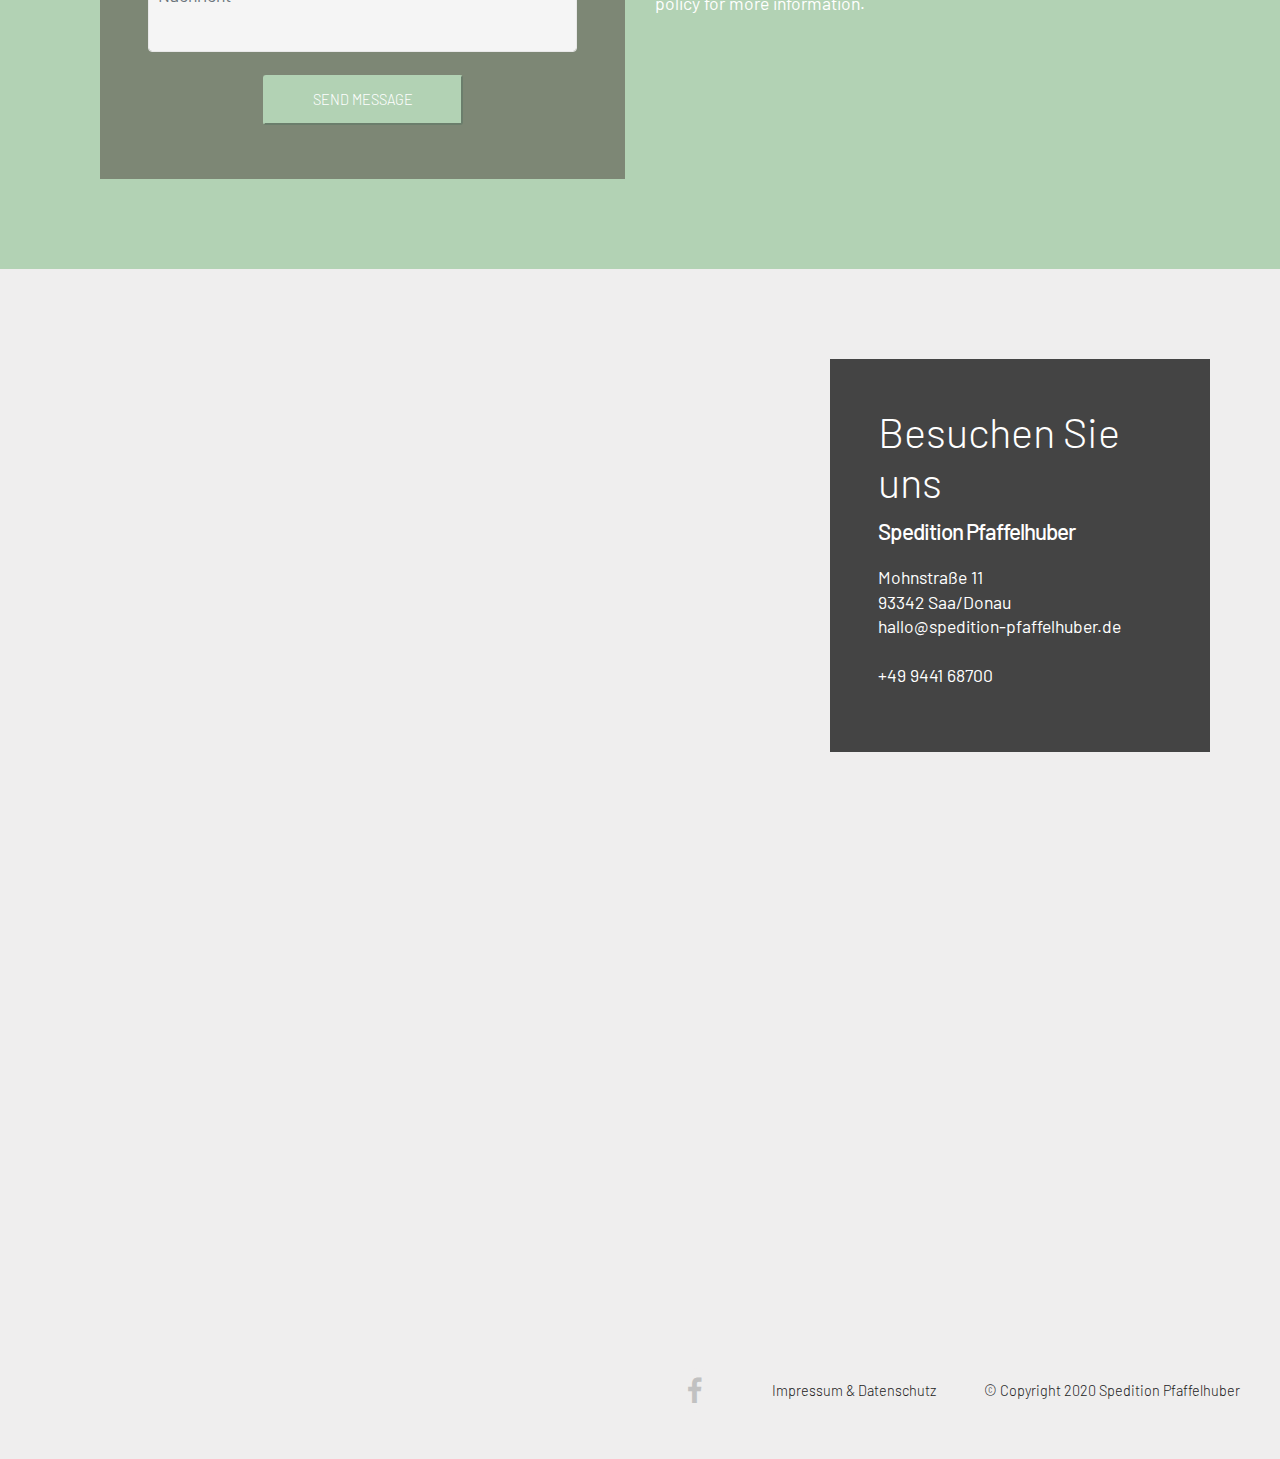
==== commit 967b7888: "create github pages" ====
--- a/index.html
+++ b/index.html
@@ -11,13 +11,12 @@
   
   <title>Home</title>
   <link rel="stylesheet" href="assets/web/assets/mobirise-icons2/mobirise2.css">
-  <link rel="stylesheet" href="assets/web/assets/mobirise-icons/mobirise-icons.css">
   <link rel="stylesheet" href="assets/tether/tether.min.css">
   <link rel="stylesheet" href="assets/bootstrap/css/bootstrap.min.css">
   <link rel="stylesheet" href="assets/bootstrap/css/bootstrap-grid.min.css">
   <link rel="stylesheet" href="assets/bootstrap/css/bootstrap-reboot.min.css">
+  <link rel="stylesheet" href="assets/socicon/css/styles.css">
   <link rel="stylesheet" href="assets/dropdown/css/style.css">
-  <link rel="stylesheet" href="assets/socicon/css/styles.css">
   <link rel="stylesheet" href="assets/theme/css/style.css">
   <link rel="stylesheet" href="assets/formoid-css/recaptcha.css">
   <link rel="preload" as="style" href="assets/mobirise/css/mbr-additional.css"><link rel="stylesheet" href="assets/mobirise/css/mbr-additional.css" type="text/css">
@@ -307,7 +306,7 @@
                     <div class="bg"></div>
                     <div class="form-wrap" data-form-type="formoid">
                     <!---Formbuilder Form--->
-                        <form action="https://mobirise.com/" method="POST" class="mbr-form form-with-styler" data-form-title="Mobirise Form"><input type="hidden" name="email" data-form-email="true" value="aYHxKHgPTSwF+/h6X87kxEwDeWFkPQ8usiq4OxT9u2il4h/7ejymxDPh+oGYMRjvZaWVAXS5AYSNhrpfc8Y3nZrcWRCkWJdTpT3iStPo+61OKwl9lg1YkgbQ+iasBPRR.Bk7HDQtbMBjtu4z/CZTVY6UGXJ9SLYpXz9IrHJU0UPzgVrKkQyQsvQrx3z4Pf4taAakFhY0JKXFBIJea7ASvXX8QnsgwWIf3T0tE9Tu10dX68akCIofMb1gN9gl07RDK">
+                        <form action="https://mobirise.com/" method="POST" class="mbr-form form-with-styler" data-form-title="Mobirise Form"><input type="hidden" name="email" data-form-email="true" value="WCvHRDweOJy1nCSJRNcCfDFHjnGtkxc/BAUnW0C57nIRJ0X2y1xEJOi2rW5aTVmGSYDfNVjG6SqynJpa84ZgnBJXAYi+MIpue+hj/rgoU369uripZwiFWVYe89DjvMS2.ZfhoxUJNz9nN1G4pc9mHW2od66p1QmUiW0JGX+a5ytMo5CGafZwBl2JADJ37yYTN9GUHioGY1/LQkO+PXxKvvV5AE2qMeACmRhhP7IR4s3yWDht+QIdfo9S69RbRLseY">
                             <div class="form-row">
                                 <div hidden="hidden" data-form-alert="" class="alert alert-success col-12">Vielen Dank für Ihre Nachricht!</div>
                                 <div hidden="hidden" data-form-alert-danger="" class="alert alert-danger col-12"></div>
--- a/assets/mobirise/css/mbr-additional.css
+++ b/assets/mobirise/css/mbr-additional.css
@@ -1858,3 +1858,470 @@
     margin-left: 5rem;
   }
 }
+.cid-rMqqM1XW8D .navbar {
+  background: #efeeee;
+  transition: none;
+  min-height: 77px;
+  padding: .5rem 0;
+}
+.cid-rMqqM1XW8D .navbar-dropdown.bg-color.transparent.opened {
+  background: #efeeee;
+}
+.cid-rMqqM1XW8D a {
+  font-style: normal;
+}
+.cid-rMqqM1XW8D .show {
+  overflow: visible;
+}
+.cid-rMqqM1XW8D .dropdown-menu {
+  max-height: 400px;
+}
+.cid-rMqqM1XW8D .dropdown-item:active {
+  background-color: transparent;
+}
+.cid-rMqqM1XW8D .nav-link {
+  font-weight: 600!important;
+}
+.cid-rMqqM1XW8D .nav-item span {
+  padding-right: 0.4em;
+  line-height: 0.5em;
+  vertical-align: text-bottom;
+  position: relative;
+  text-decoration: none;
+}
+.cid-rMqqM1XW8D .nav-item a {
+  display: -webkit-flex;
+  align-items: center;
+  padding: 0.7rem 0 !important;
+  margin: 0rem 2rem !important;
+  -webkit-align-items: center;
+}
+.cid-rMqqM1XW8D .nav-item:focus,
+.cid-rMqqM1XW8D .nav-link:focus {
+  outline: none;
+}
+.cid-rMqqM1XW8D .btn {
+  padding: 0.7rem 2rem;
+  display: -webkit-inline-flex;
+  align-items: center;
+  -webkit-align-items: center;
+}
+.cid-rMqqM1XW8D .btn .mbr-iconfont {
+  font-size: 1.6rem;
+}
+.cid-rMqqM1XW8D .menu-logo {
+  margin-right: auto;
+}
+.cid-rMqqM1XW8D .menu-logo .navbar-brand {
+  display: flex;
+  margin-left: 1rem;
+  padding: 0;
+  transition: padding .2s;
+  min-height: 3.8rem;
+  -webkit-align-items: center;
+  align-items: center;
+}
+.cid-rMqqM1XW8D .menu-logo .navbar-brand .navbar-caption-wrap {
+  display: flex;
+  -webkit-align-items: center;
+  align-items: center;
+  word-break: break-word;
+  min-width: 7rem;
+  margin: .3rem 0;
+}
+.cid-rMqqM1XW8D .menu-logo .navbar-brand .navbar-caption-wrap .navbar-caption {
+  line-height: 1.2rem !important;
+  font-weight: 600!important;
+  padding-right: 2rem;
+}
+.cid-rMqqM1XW8D .menu-logo .navbar-brand .navbar-logo {
+  font-size: 4rem;
+  transition: font-size 0.25s;
+}
+.cid-rMqqM1XW8D .menu-logo .navbar-brand .navbar-logo img {
+  display: flex;
+}
+.cid-rMqqM1XW8D .menu-logo .navbar-brand .navbar-logo .mbr-iconfont {
+  transition: font-size 0.25s;
+}
+.cid-rMqqM1XW8D .menu-logo .navbar-brand .navbar-logo a {
+  display: inline-flex;
+}
+.cid-rMqqM1XW8D .navbar-toggleable-sm .navbar-collapse {
+  justify-content: flex-end;
+  padding-right: 1rem;
+  max-width: 100%;
+  width: 100%;
+}
+.cid-rMqqM1XW8D .navbar-toggleable-sm .navbar-collapse .navbar-nav {
+  flex-wrap: wrap;
+  -webkit-flex-wrap: wrap;
+  padding-left: 0;
+}
+.cid-rMqqM1XW8D .navbar-toggleable-sm .navbar-collapse .navbar-nav .nav-item {
+  -webkit-align-self: center;
+  align-self: center;
+}
+.cid-rMqqM1XW8D .navbar-toggleable-sm .navbar-collapse .navbar-buttons {
+  padding-left: 0;
+  padding-bottom: 0;
+}
+.cid-rMqqM1XW8D .dropdown .dropdown-menu {
+  background: #efeeee;
+  display: none;
+  position: absolute;
+  min-width: 5rem;
+  padding-top: 1.4rem;
+  box-shadow: 0 0 15px 0 rgba(0, 0, 0, 0.1);
+  padding-bottom: 1.4rem;
+  text-align: left;
+}
+.cid-rMqqM1XW8D .dropdown .dropdown-menu .dropdown-item {
+  width: auto;
+  color: #333333 !important;
+  padding: 0.2em 1em 0.2em 1em !important;
+}
+.cid-rMqqM1XW8D .dropdown .dropdown-menu .dropdown-item::after {
+  right: 0.5rem;
+}
+.cid-rMqqM1XW8D .dropdown .dropdown-menu .dropdown-submenu {
+  margin: 0;
+}
+.cid-rMqqM1XW8D .dropdown.open > .dropdown-menu {
+  display: block;
+}
+.cid-rMqqM1XW8D .navbar-toggleable-sm.opened:after {
+  position: absolute;
+  width: 100vw;
+  height: 100vh;
+  content: none;
+  background-color: rgba(0, 0, 0, 0.1);
+  left: 0;
+  bottom: 0;
+  transform: translateY(100%);
+  -webkit-transform: translateY(100%);
+  z-index: 1000;
+}
+.cid-rMqqM1XW8D .navbar.navbar-short {
+  min-height: 60px;
+  transition: all .2s;
+}
+.cid-rMqqM1XW8D .navbar.navbar-short .navbar-toggler-right {
+  top: 20px;
+}
+.cid-rMqqM1XW8D .navbar.navbar-short .navbar-logo a {
+  font-size: 2.5rem !important;
+  line-height: 2.5rem;
+  transition: font-size 0.25s;
+}
+.cid-rMqqM1XW8D .navbar.navbar-short .navbar-logo a .mbr-iconfont {
+  font-size: 2.5rem !important;
+}
+.cid-rMqqM1XW8D .navbar.navbar-short .navbar-logo a img {
+  height: 3rem !important;
+}
+.cid-rMqqM1XW8D .navbar.navbar-short .navbar-brand {
+  min-height: 3rem;
+}
+.cid-rMqqM1XW8D button.navbar-toggler {
+  width: 31px;
+  height: 18px;
+  cursor: pointer;
+  transition: all .2s;
+  top: 1.5rem;
+  right: 1rem;
+}
+.cid-rMqqM1XW8D button.navbar-toggler:focus {
+  outline: none;
+}
+.cid-rMqqM1XW8D button.navbar-toggler .hamburger span {
+  position: absolute;
+  right: 0;
+  width: 30px;
+  height: 2px;
+  border-right: 5px;
+  background-color: #333333;
+}
+.cid-rMqqM1XW8D button.navbar-toggler .hamburger span:nth-child(1) {
+  top: 0;
+  transition: all .2s;
+}
+.cid-rMqqM1XW8D button.navbar-toggler .hamburger span:nth-child(2) {
+  top: 8px;
+  transition: all .15s;
+}
+.cid-rMqqM1XW8D button.navbar-toggler .hamburger span:nth-child(3) {
+  top: 8px;
+  transition: all .15s;
+}
+.cid-rMqqM1XW8D button.navbar-toggler .hamburger span:nth-child(4) {
+  top: 16px;
+  transition: all .2s;
+}
+.cid-rMqqM1XW8D nav.opened .hamburger span:nth-child(1) {
+  top: 8px;
+  width: 0;
+  opacity: 0;
+  right: 50%;
+  transition: all .2s;
+}
+.cid-rMqqM1XW8D nav.opened .hamburger span:nth-child(2) {
+  -webkit-transform: rotate(45deg);
+  transform: rotate(45deg);
+  transition: all .25s;
+}
+.cid-rMqqM1XW8D nav.opened .hamburger span:nth-child(3) {
+  -webkit-transform: rotate(-45deg);
+  transform: rotate(-45deg);
+  transition: all .25s;
+}
+.cid-rMqqM1XW8D nav.opened .hamburger span:nth-child(4) {
+  top: 8px;
+  width: 0;
+  opacity: 0;
+  right: 50%;
+  transition: all .2s;
+}
+.cid-rMqqM1XW8D .collapsed.navbar-expand {
+  flex-direction: column;
+  -webkit-flex-direction: column;
+}
+.cid-rMqqM1XW8D .collapsed .btn {
+  display: -webkit-flex;
+}
+.cid-rMqqM1XW8D .collapsed .navbar-collapse {
+  display: none !important;
+  padding-right: 0 !important;
+}
+.cid-rMqqM1XW8D .collapsed .navbar-collapse.collapsing,
+.cid-rMqqM1XW8D .collapsed .navbar-collapse.show {
+  display: block !important;
+  overflow: auto;
+}
+.cid-rMqqM1XW8D .collapsed .navbar-collapse.collapsing .navbar-nav,
+.cid-rMqqM1XW8D .collapsed .navbar-collapse.show .navbar-nav {
+  display: block;
+  text-align: center;
+}
+.cid-rMqqM1XW8D .collapsed .navbar-collapse.collapsing .navbar-nav .nav-item,
+.cid-rMqqM1XW8D .collapsed .navbar-collapse.show .navbar-nav .nav-item {
+  clear: both;
+}
+.cid-rMqqM1XW8D .collapsed .navbar-collapse.collapsing .navbar-nav .nav-item:last-child,
+.cid-rMqqM1XW8D .collapsed .navbar-collapse.show .navbar-nav .nav-item:last-child {
+  margin-bottom: 1rem;
+}
+.cid-rMqqM1XW8D .collapsed .navbar-collapse.collapsing .navbar-buttons,
+.cid-rMqqM1XW8D .collapsed .navbar-collapse.show .navbar-buttons {
+  text-align: center;
+}
+.cid-rMqqM1XW8D .collapsed .navbar-collapse.collapsing .navbar-buttons:last-child,
+.cid-rMqqM1XW8D .collapsed .navbar-collapse.show .navbar-buttons:last-child {
+  margin-bottom: 1rem;
+}
+@media (min-width: 992px) {
+  .cid-rMqqM1XW8D .collapsed:not(.navbar-short) .navbar-collapse {
+    max-height: 94.375vh;
+  }
+}
+.cid-rMqqM1XW8D .collapsed button.navbar-toggler {
+  display: block;
+}
+.cid-rMqqM1XW8D .collapsed .navbar-brand {
+  margin-left: 1rem !important;
+}
+.cid-rMqqM1XW8D .collapsed .navbar-toggleable-sm {
+  flex-direction: column;
+  -webkit-flex-direction: column;
+}
+.cid-rMqqM1XW8D .collapsed .dropdown .dropdown-menu {
+  width: 100%;
+  text-align: center;
+  position: relative;
+  opacity: 0;
+  display: block;
+  height: 0;
+  visibility: hidden;
+  padding: 0;
+  transition-duration: .5s;
+  transition-property: opacity,padding,height;
+}
+.cid-rMqqM1XW8D .collapsed .dropdown.open > .dropdown-menu {
+  position: relative;
+  opacity: 1;
+  height: auto;
+  padding: 1.4rem 0;
+  visibility: visible;
+}
+.cid-rMqqM1XW8D .collapsed .dropdown .dropdown-submenu {
+  left: 0;
+  text-align: center;
+  width: 100%;
+}
+.cid-rMqqM1XW8D .collapsed .dropdown .dropdown-toggle[data-toggle="dropdown-submenu"]::after {
+  margin-top: 0;
+  position: inherit;
+  right: 0;
+  top: 50%;
+  display: inline-block;
+  width: 0;
+  height: 0;
+  margin-left: .3em;
+  vertical-align: middle;
+  content: "";
+  border-top: .30em solid;
+  border-right: .30em solid transparent;
+  border-left: .30em solid transparent;
+}
+@media (max-width: 991px) {
+  .cid-rMqqM1XW8D.navbar-expand {
+    flex-direction: column;
+    -webkit-flex-direction: column;
+  }
+  .cid-rMqqM1XW8D img {
+    height: 3.8rem !important;
+  }
+  .cid-rMqqM1XW8D .btn {
+    display: -webkit-flex;
+  }
+  .cid-rMqqM1XW8D button.navbar-toggler {
+    display: block;
+  }
+  .cid-rMqqM1XW8D .navbar-brand {
+    margin-left: 1rem !important;
+  }
+  .cid-rMqqM1XW8D .navbar-toggleable-sm {
+    flex-direction: column;
+    -webkit-flex-direction: column;
+  }
+  .cid-rMqqM1XW8D .navbar-collapse {
+    display: none !important;
+    padding-right: 0 !important;
+  }
+  .cid-rMqqM1XW8D .navbar-collapse.collapsing,
+  .cid-rMqqM1XW8D .navbar-collapse.show {
+    display: block !important;
+    overflow: auto;
+  }
+  .cid-rMqqM1XW8D .navbar-collapse.collapsing .navbar-nav,
+  .cid-rMqqM1XW8D .navbar-collapse.show .navbar-nav {
+    display: block;
+    text-align: center;
+  }
+  .cid-rMqqM1XW8D .navbar-collapse.collapsing .navbar-nav .nav-item,
+  .cid-rMqqM1XW8D .navbar-collapse.show .navbar-nav .nav-item {
+    clear: both;
+  }
+  .cid-rMqqM1XW8D .navbar-collapse.collapsing .navbar-nav .nav-item:last-child,
+  .cid-rMqqM1XW8D .navbar-collapse.show .navbar-nav .nav-item:last-child {
+    margin-bottom: 1rem;
+  }
+  .cid-rMqqM1XW8D .navbar-collapse.collapsing .navbar-buttons,
+  .cid-rMqqM1XW8D .navbar-collapse.show .navbar-buttons {
+    text-align: center;
+  }
+  .cid-rMqqM1XW8D .navbar-collapse.collapsing .navbar-buttons:last-child,
+  .cid-rMqqM1XW8D .navbar-collapse.show .navbar-buttons:last-child {
+    margin-bottom: 1rem;
+  }
+  .cid-rMqqM1XW8D .dropdown .dropdown-menu {
+    width: 100%;
+    text-align: center;
+    position: relative;
+    opacity: 0;
+    display: block;
+    height: 0;
+    visibility: hidden;
+    padding: 0;
+    transition-duration: .5s;
+    transition-property: opacity,padding,height;
+  }
+  .cid-rMqqM1XW8D .dropdown.open > .dropdown-menu {
+    position: relative;
+    opacity: 1;
+    height: auto;
+    padding: 1.4rem 0;
+    visibility: visible;
+  }
+  .cid-rMqqM1XW8D .dropdown .dropdown-submenu {
+    left: 0;
+    text-align: center;
+    width: 100%;
+  }
+  .cid-rMqqM1XW8D .dropdown .dropdown-toggle[data-toggle="dropdown-submenu"]::after {
+    margin-top: 0;
+    position: inherit;
+    right: 0;
+    top: 50%;
+    display: inline-block;
+    width: 0;
+    height: 0;
+    margin-left: .3em;
+    vertical-align: middle;
+    content: "";
+    border-top: .30em solid;
+    border-right: .30em solid transparent;
+    border-left: .30em solid transparent;
+  }
+}
+@media (max-width: 767px) {
+  .cid-rMqqM1XW8D .nav-link {
+    justify-content: start!important;
+  }
+  .cid-rMqqM1XW8D .navbar.opened {
+    height: 100%;
+    overflow-y: scroll;
+    overflow-x: hidden;
+  }
+  .cid-rMqqM1XW8D .navbar-toggleable-sm {
+    width: 100%!important;
+  }
+  .cid-rMqqM1XW8D .dropdown-menu {
+    box-shadow: inset 0 0 15px 0 rgba(0, 0, 0, 0.1) !important;
+    background: #efefef !important;
+  }
+}
+@media (min-width: 767px) {
+  .cid-rMqqM1XW8D .menu-logo {
+    flex-shrink: 0;
+    -webkit-flex-shrink: 0;
+  }
+}
+.cid-rMqqM1XW8D .navbar-collapse {
+  flex-basis: auto;
+  -webkit-flex-basis: auto;
+}
+.cid-rMqqM1XW8D .nav-link:hover,
+.cid-rMqqM1XW8D .dropdown-item:hover {
+  color: #333333 !important;
+}
+@media (min-width: 1500px) {
+  .cid-rMqqM1XW8D .navbar-toggleable-sm .navbar-collapse {
+    max-width: 60%!important;
+    padding-right: 5rem;
+  }
+  .cid-rMqqM1XW8D .menu-logo .navbar-brand {
+    margin-left: 5rem;
+  }
+}
+.cid-rP4mx5NH0H {
+  padding-top: 60px;
+  padding-bottom: 60px;
+  background-color: #ffffff;
+}
+.cid-rP4mx5NH0H h4 {
+  font-weight: 600;
+  color: #e2e2e2;
+}
+.cid-rP4mx5NH0H .mbr-section-subtitle {
+  color: #767676;
+}
+.cid-rP4mx5NH0H .article {
+  padding-right: 2rem;
+  padding-left: 2rem;
+}
+@media (min-width: 768px) {
+  .cid-rP4mx5NH0H .article-right-border {
+    border-right: 2px dotted #e2e2e2;
+  }
+}
--- a/assets/mobirise/css/mbr-additional.css
+++ b/assets/mobirise/css/mbr-additional.css
@@ -1858,3 +1858,470 @@
     margin-left: 5rem;
   }
 }
+.cid-rMqqM1XW8D .navbar {
+  background: #efeeee;
+  transition: none;
+  min-height: 77px;
+  padding: .5rem 0;
+}
+.cid-rMqqM1XW8D .navbar-dropdown.bg-color.transparent.opened {
+  background: #efeeee;
+}
+.cid-rMqqM1XW8D a {
+  font-style: normal;
+}
+.cid-rMqqM1XW8D .show {
+  overflow: visible;
+}
+.cid-rMqqM1XW8D .dropdown-menu {
+  max-height: 400px;
+}
+.cid-rMqqM1XW8D .dropdown-item:active {
+  background-color: transparent;
+}
+.cid-rMqqM1XW8D .nav-link {
+  font-weight: 600!important;
+}
+.cid-rMqqM1XW8D .nav-item span {
+  padding-right: 0.4em;
+  line-height: 0.5em;
+  vertical-align: text-bottom;
+  position: relative;
+  text-decoration: none;
+}
+.cid-rMqqM1XW8D .nav-item a {
+  display: -webkit-flex;
+  align-items: center;
+  padding: 0.7rem 0 !important;
+  margin: 0rem 2rem !important;
+  -webkit-align-items: center;
+}
+.cid-rMqqM1XW8D .nav-item:focus,
+.cid-rMqqM1XW8D .nav-link:focus {
+  outline: none;
+}
+.cid-rMqqM1XW8D .btn {
+  padding: 0.7rem 2rem;
+  display: -webkit-inline-flex;
+  align-items: center;
+  -webkit-align-items: center;
+}
+.cid-rMqqM1XW8D .btn .mbr-iconfont {
+  font-size: 1.6rem;
+}
+.cid-rMqqM1XW8D .menu-logo {
+  margin-right: auto;
+}
+.cid-rMqqM1XW8D .menu-logo .navbar-brand {
+  display: flex;
+  margin-left: 1rem;
+  padding: 0;
+  transition: padding .2s;
+  min-height: 3.8rem;
+  -webkit-align-items: center;
+  align-items: center;
+}
+.cid-rMqqM1XW8D .menu-logo .navbar-brand .navbar-caption-wrap {
+  display: flex;
+  -webkit-align-items: center;
+  align-items: center;
+  word-break: break-word;
+  min-width: 7rem;
+  margin: .3rem 0;
+}
+.cid-rMqqM1XW8D .menu-logo .navbar-brand .navbar-caption-wrap .navbar-caption {
+  line-height: 1.2rem !important;
+  font-weight: 600!important;
+  padding-right: 2rem;
+}
+.cid-rMqqM1XW8D .menu-logo .navbar-brand .navbar-logo {
+  font-size: 4rem;
+  transition: font-size 0.25s;
+}
+.cid-rMqqM1XW8D .menu-logo .navbar-brand .navbar-logo img {
+  display: flex;
+}
+.cid-rMqqM1XW8D .menu-logo .navbar-brand .navbar-logo .mbr-iconfont {
+  transition: font-size 0.25s;
+}
+.cid-rMqqM1XW8D .menu-logo .navbar-brand .navbar-logo a {
+  display: inline-flex;
+}
+.cid-rMqqM1XW8D .navbar-toggleable-sm .navbar-collapse {
+  justify-content: flex-end;
+  padding-right: 1rem;
+  max-width: 100%;
+  width: 100%;
+}
+.cid-rMqqM1XW8D .navbar-toggleable-sm .navbar-collapse .navbar-nav {
+  flex-wrap: wrap;
+  -webkit-flex-wrap: wrap;
+  padding-left: 0;
+}
+.cid-rMqqM1XW8D .navbar-toggleable-sm .navbar-collapse .navbar-nav .nav-item {
+  -webkit-align-self: center;
+  align-self: center;
+}
+.cid-rMqqM1XW8D .navbar-toggleable-sm .navbar-collapse .navbar-buttons {
+  padding-left: 0;
+  padding-bottom: 0;
+}
+.cid-rMqqM1XW8D .dropdown .dropdown-menu {
+  background: #efeeee;
+  display: none;
+  position: absolute;
+  min-width: 5rem;
+  padding-top: 1.4rem;
+  box-shadow: 0 0 15px 0 rgba(0, 0, 0, 0.1);
+  padding-bottom: 1.4rem;
+  text-align: left;
+}
+.cid-rMqqM1XW8D .dropdown .dropdown-menu .dropdown-item {
+  width: auto;
+  color: #333333 !important;
+  padding: 0.2em 1em 0.2em 1em !important;
+}
+.cid-rMqqM1XW8D .dropdown .dropdown-menu .dropdown-item::after {
+  right: 0.5rem;
+}
+.cid-rMqqM1XW8D .dropdown .dropdown-menu .dropdown-submenu {
+  margin: 0;
+}
+.cid-rMqqM1XW8D .dropdown.open > .dropdown-menu {
+  display: block;
+}
+.cid-rMqqM1XW8D .navbar-toggleable-sm.opened:after {
+  position: absolute;
+  width: 100vw;
+  height: 100vh;
+  content: none;
+  background-color: rgba(0, 0, 0, 0.1);
+  left: 0;
+  bottom: 0;
+  transform: translateY(100%);
+  -webkit-transform: translateY(100%);
+  z-index: 1000;
+}
+.cid-rMqqM1XW8D .navbar.navbar-short {
+  min-height: 60px;
+  transition: all .2s;
+}
+.cid-rMqqM1XW8D .navbar.navbar-short .navbar-toggler-right {
+  top: 20px;
+}
+.cid-rMqqM1XW8D .navbar.navbar-short .navbar-logo a {
+  font-size: 2.5rem !important;
+  line-height: 2.5rem;
+  transition: font-size 0.25s;
+}
+.cid-rMqqM1XW8D .navbar.navbar-short .navbar-logo a .mbr-iconfont {
+  font-size: 2.5rem !important;
+}
+.cid-rMqqM1XW8D .navbar.navbar-short .navbar-logo a img {
+  height: 3rem !important;
+}
+.cid-rMqqM1XW8D .navbar.navbar-short .navbar-brand {
+  min-height: 3rem;
+}
+.cid-rMqqM1XW8D button.navbar-toggler {
+  width: 31px;
+  height: 18px;
+  cursor: pointer;
+  transition: all .2s;
+  top: 1.5rem;
+  right: 1rem;
+}
+.cid-rMqqM1XW8D button.navbar-toggler:focus {
+  outline: none;
+}
+.cid-rMqqM1XW8D button.navbar-toggler .hamburger span {
+  position: absolute;
+  right: 0;
+  width: 30px;
+  height: 2px;
+  border-right: 5px;
+  background-color: #333333;
+}
+.cid-rMqqM1XW8D button.navbar-toggler .hamburger span:nth-child(1) {
+  top: 0;
+  transition: all .2s;
+}
+.cid-rMqqM1XW8D button.navbar-toggler .hamburger span:nth-child(2) {
+  top: 8px;
+  transition: all .15s;
+}
+.cid-rMqqM1XW8D button.navbar-toggler .hamburger span:nth-child(3) {
+  top: 8px;
+  transition: all .15s;
+}
+.cid-rMqqM1XW8D button.navbar-toggler .hamburger span:nth-child(4) {
+  top: 16px;
+  transition: all .2s;
+}
+.cid-rMqqM1XW8D nav.opened .hamburger span:nth-child(1) {
+  top: 8px;
+  width: 0;
+  opacity: 0;
+  right: 50%;
+  transition: all .2s;
+}
+.cid-rMqqM1XW8D nav.opened .hamburger span:nth-child(2) {
+  -webkit-transform: rotate(45deg);
+  transform: rotate(45deg);
+  transition: all .25s;
+}
+.cid-rMqqM1XW8D nav.opened .hamburger span:nth-child(3) {
+  -webkit-transform: rotate(-45deg);
+  transform: rotate(-45deg);
+  transition: all .25s;
+}
+.cid-rMqqM1XW8D nav.opened .hamburger span:nth-child(4) {
+  top: 8px;
+  width: 0;
+  opacity: 0;
+  right: 50%;
+  transition: all .2s;
+}
+.cid-rMqqM1XW8D .collapsed.navbar-expand {
+  flex-direction: column;
+  -webkit-flex-direction: column;
+}
+.cid-rMqqM1XW8D .collapsed .btn {
+  display: -webkit-flex;
+}
+.cid-rMqqM1XW8D .collapsed .navbar-collapse {
+  display: none !important;
+  padding-right: 0 !important;
+}
+.cid-rMqqM1XW8D .collapsed .navbar-collapse.collapsing,
+.cid-rMqqM1XW8D .collapsed .navbar-collapse.show {
+  display: block !important;
+  overflow: auto;
+}
+.cid-rMqqM1XW8D .collapsed .navbar-collapse.collapsing .navbar-nav,
+.cid-rMqqM1XW8D .collapsed .navbar-collapse.show .navbar-nav {
+  display: block;
+  text-align: center;
+}
+.cid-rMqqM1XW8D .collapsed .navbar-collapse.collapsing .navbar-nav .nav-item,
+.cid-rMqqM1XW8D .collapsed .navbar-collapse.show .navbar-nav .nav-item {
+  clear: both;
+}
+.cid-rMqqM1XW8D .collapsed .navbar-collapse.collapsing .navbar-nav .nav-item:last-child,
+.cid-rMqqM1XW8D .collapsed .navbar-collapse.show .navbar-nav .nav-item:last-child {
+  margin-bottom: 1rem;
+}
+.cid-rMqqM1XW8D .collapsed .navbar-collapse.collapsing .navbar-buttons,
+.cid-rMqqM1XW8D .collapsed .navbar-collapse.show .navbar-buttons {
+  text-align: center;
+}
+.cid-rMqqM1XW8D .collapsed .navbar-collapse.collapsing .navbar-buttons:last-child,
+.cid-rMqqM1XW8D .collapsed .navbar-collapse.show .navbar-buttons:last-child {
+  margin-bottom: 1rem;
+}
+@media (min-width: 992px) {
+  .cid-rMqqM1XW8D .collapsed:not(.navbar-short) .navbar-collapse {
+    max-height: 94.375vh;
+  }
+}
+.cid-rMqqM1XW8D .collapsed button.navbar-toggler {
+  display: block;
+}
+.cid-rMqqM1XW8D .collapsed .navbar-brand {
+  margin-left: 1rem !important;
+}
+.cid-rMqqM1XW8D .collapsed .navbar-toggleable-sm {
+  flex-direction: column;
+  -webkit-flex-direction: column;
+}
+.cid-rMqqM1XW8D .collapsed .dropdown .dropdown-menu {
+  width: 100%;
+  text-align: center;
+  position: relative;
+  opacity: 0;
+  display: block;
+  height: 0;
+  visibility: hidden;
+  padding: 0;
+  transition-duration: .5s;
+  transition-property: opacity,padding,height;
+}
+.cid-rMqqM1XW8D .collapsed .dropdown.open > .dropdown-menu {
+  position: relative;
+  opacity: 1;
+  height: auto;
+  padding: 1.4rem 0;
+  visibility: visible;
+}
+.cid-rMqqM1XW8D .collapsed .dropdown .dropdown-submenu {
+  left: 0;
+  text-align: center;
+  width: 100%;
+}
+.cid-rMqqM1XW8D .collapsed .dropdown .dropdown-toggle[data-toggle="dropdown-submenu"]::after {
+  margin-top: 0;
+  position: inherit;
+  right: 0;
+  top: 50%;
+  display: inline-block;
+  width: 0;
+  height: 0;
+  margin-left: .3em;
+  vertical-align: middle;
+  content: "";
+  border-top: .30em solid;
+  border-right: .30em solid transparent;
+  border-left: .30em solid transparent;
+}
+@media (max-width: 991px) {
+  .cid-rMqqM1XW8D.navbar-expand {
+    flex-direction: column;
+    -webkit-flex-direction: column;
+  }
+  .cid-rMqqM1XW8D img {
+    height: 3.8rem !important;
+  }
+  .cid-rMqqM1XW8D .btn {
+    display: -webkit-flex;
+  }
+  .cid-rMqqM1XW8D button.navbar-toggler {
+    display: block;
+  }
+  .cid-rMqqM1XW8D .navbar-brand {
+    margin-left: 1rem !important;
+  }
+  .cid-rMqqM1XW8D .navbar-toggleable-sm {
+    flex-direction: column;
+    -webkit-flex-direction: column;
+  }
+  .cid-rMqqM1XW8D .navbar-collapse {
+    display: none !important;
+    padding-right: 0 !important;
+  }
+  .cid-rMqqM1XW8D .navbar-collapse.collapsing,
+  .cid-rMqqM1XW8D .navbar-collapse.show {
+    display: block !important;
+    overflow: auto;
+  }
+  .cid-rMqqM1XW8D .navbar-collapse.collapsing .navbar-nav,
+  .cid-rMqqM1XW8D .navbar-collapse.show .navbar-nav {
+    display: block;
+    text-align: center;
+  }
+  .cid-rMqqM1XW8D .navbar-collapse.collapsing .navbar-nav .nav-item,
+  .cid-rMqqM1XW8D .navbar-collapse.show .navbar-nav .nav-item {
+    clear: both;
+  }
+  .cid-rMqqM1XW8D .navbar-collapse.collapsing .navbar-nav .nav-item:last-child,
+  .cid-rMqqM1XW8D .navbar-collapse.show .navbar-nav .nav-item:last-child {
+    margin-bottom: 1rem;
+  }
+  .cid-rMqqM1XW8D .navbar-collapse.collapsing .navbar-buttons,
+  .cid-rMqqM1XW8D .navbar-collapse.show .navbar-buttons {
+    text-align: center;
+  }
+  .cid-rMqqM1XW8D .navbar-collapse.collapsing .navbar-buttons:last-child,
+  .cid-rMqqM1XW8D .navbar-collapse.show .navbar-buttons:last-child {
+    margin-bottom: 1rem;
+  }
+  .cid-rMqqM1XW8D .dropdown .dropdown-menu {
+    width: 100%;
+    text-align: center;
+    position: relative;
+    opacity: 0;
+    display: block;
+    height: 0;
+    visibility: hidden;
+    padding: 0;
+    transition-duration: .5s;
+    transition-property: opacity,padding,height;
+  }
+  .cid-rMqqM1XW8D .dropdown.open > .dropdown-menu {
+    position: relative;
+    opacity: 1;
+    height: auto;
+    padding: 1.4rem 0;
+    visibility: visible;
+  }
+  .cid-rMqqM1XW8D .dropdown .dropdown-submenu {
+    left: 0;
+    text-align: center;
+    width: 100%;
+  }
+  .cid-rMqqM1XW8D .dropdown .dropdown-toggle[data-toggle="dropdown-submenu"]::after {
+    margin-top: 0;
+    position: inherit;
+    right: 0;
+    top: 50%;
+    display: inline-block;
+    width: 0;
+    height: 0;
+    margin-left: .3em;
+    vertical-align: middle;
+    content: "";
+    border-top: .30em solid;
+    border-right: .30em solid transparent;
+    border-left: .30em solid transparent;
+  }
+}
+@media (max-width: 767px) {
+  .cid-rMqqM1XW8D .nav-link {
+    justify-content: start!important;
+  }
+  .cid-rMqqM1XW8D .navbar.opened {
+    height: 100%;
+    overflow-y: scroll;
+    overflow-x: hidden;
+  }
+  .cid-rMqqM1XW8D .navbar-toggleable-sm {
+    width: 100%!important;
+  }
+  .cid-rMqqM1XW8D .dropdown-menu {
+    box-shadow: inset 0 0 15px 0 rgba(0, 0, 0, 0.1) !important;
+    background: #efefef !important;
+  }
+}
+@media (min-width: 767px) {
+  .cid-rMqqM1XW8D .menu-logo {
+    flex-shrink: 0;
+    -webkit-flex-shrink: 0;
+  }
+}
+.cid-rMqqM1XW8D .navbar-collapse {
+  flex-basis: auto;
+  -webkit-flex-basis: auto;
+}
+.cid-rMqqM1XW8D .nav-link:hover,
+.cid-rMqqM1XW8D .dropdown-item:hover {
+  color: #333333 !important;
+}
+@media (min-width: 1500px) {
+  .cid-rMqqM1XW8D .navbar-toggleable-sm .navbar-collapse {
+    max-width: 60%!important;
+    padding-right: 5rem;
+  }
+  .cid-rMqqM1XW8D .menu-logo .navbar-brand {
+    margin-left: 5rem;
+  }
+}
+.cid-rP4mx5NH0H {
+  padding-top: 60px;
+  padding-bottom: 60px;
+  background-color: #ffffff;
+}
+.cid-rP4mx5NH0H h4 {
+  font-weight: 600;
+  color: #e2e2e2;
+}
+.cid-rP4mx5NH0H .mbr-section-subtitle {
+  color: #767676;
+}
+.cid-rP4mx5NH0H .article {
+  padding-right: 2rem;
+  padding-left: 2rem;
+}
+@media (min-width: 768px) {
+  .cid-rP4mx5NH0H .article-right-border {
+    border-right: 2px dotted #e2e2e2;
+  }
+}
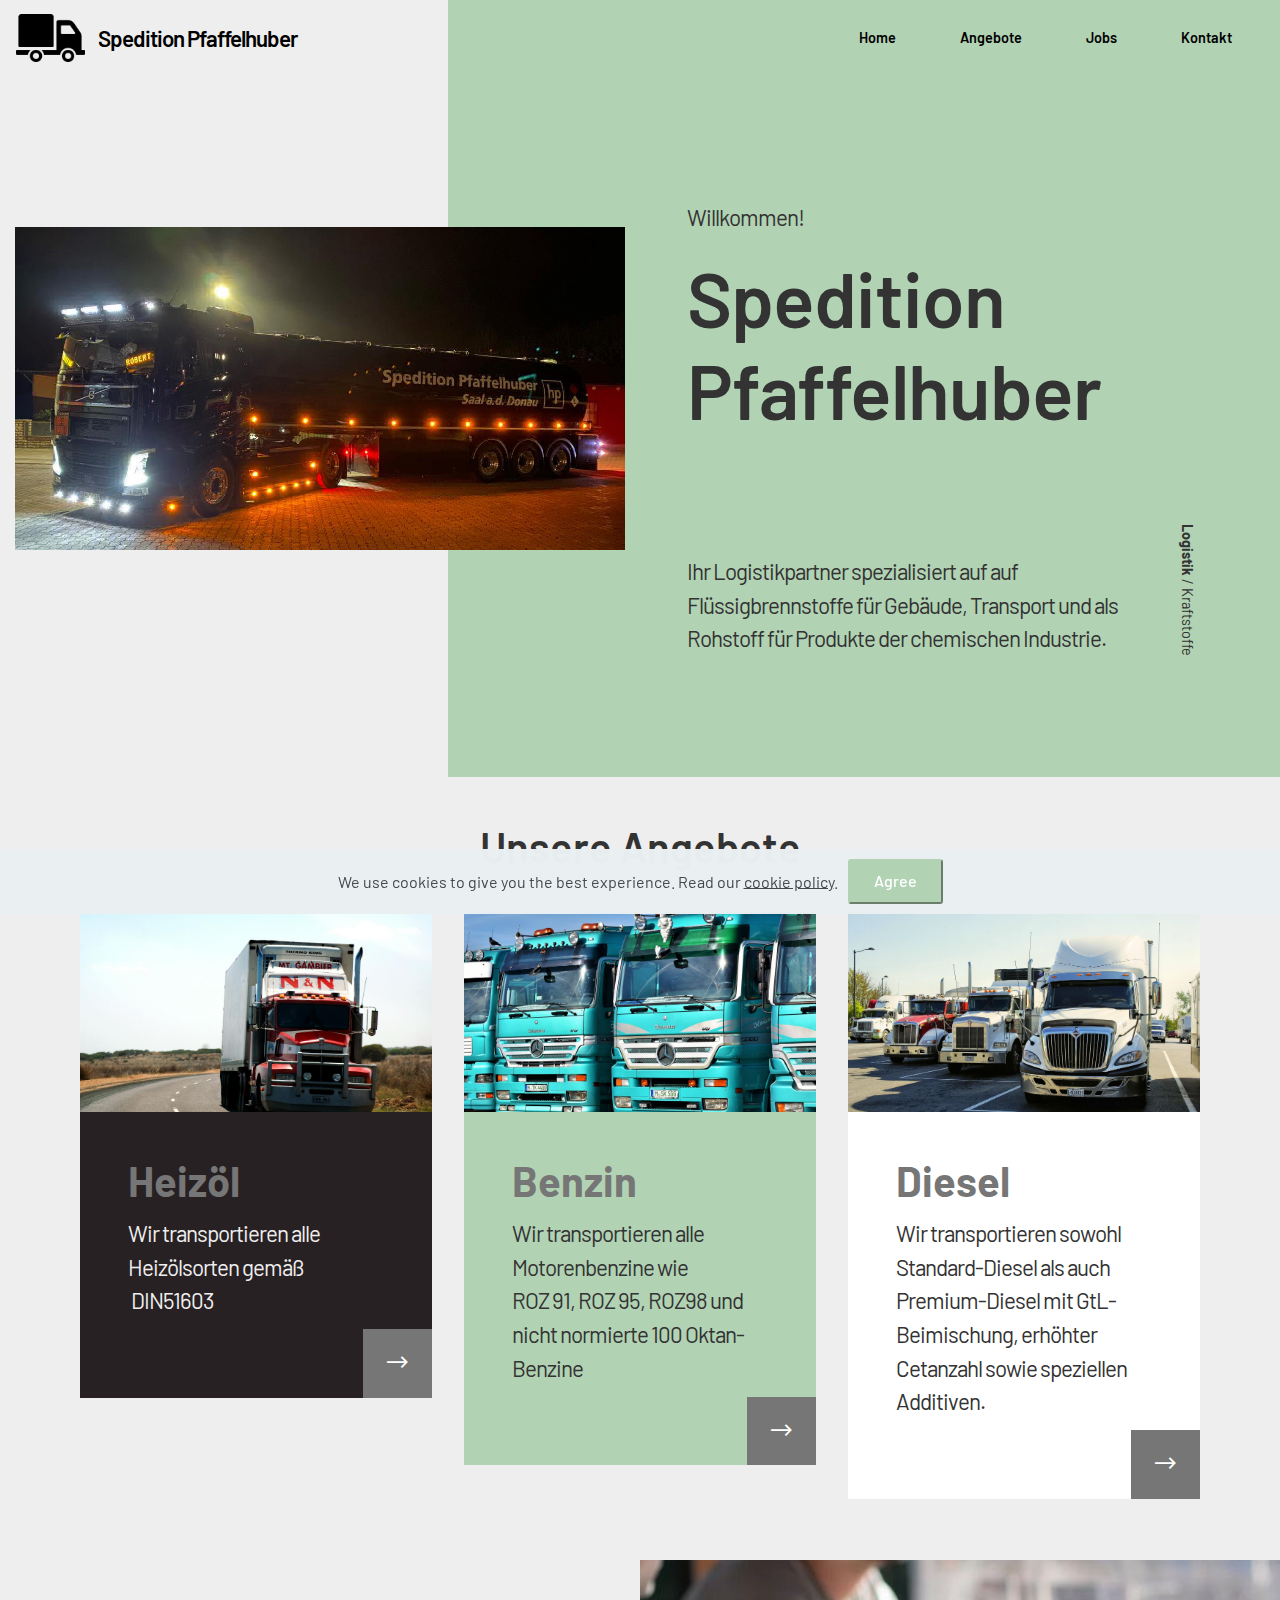
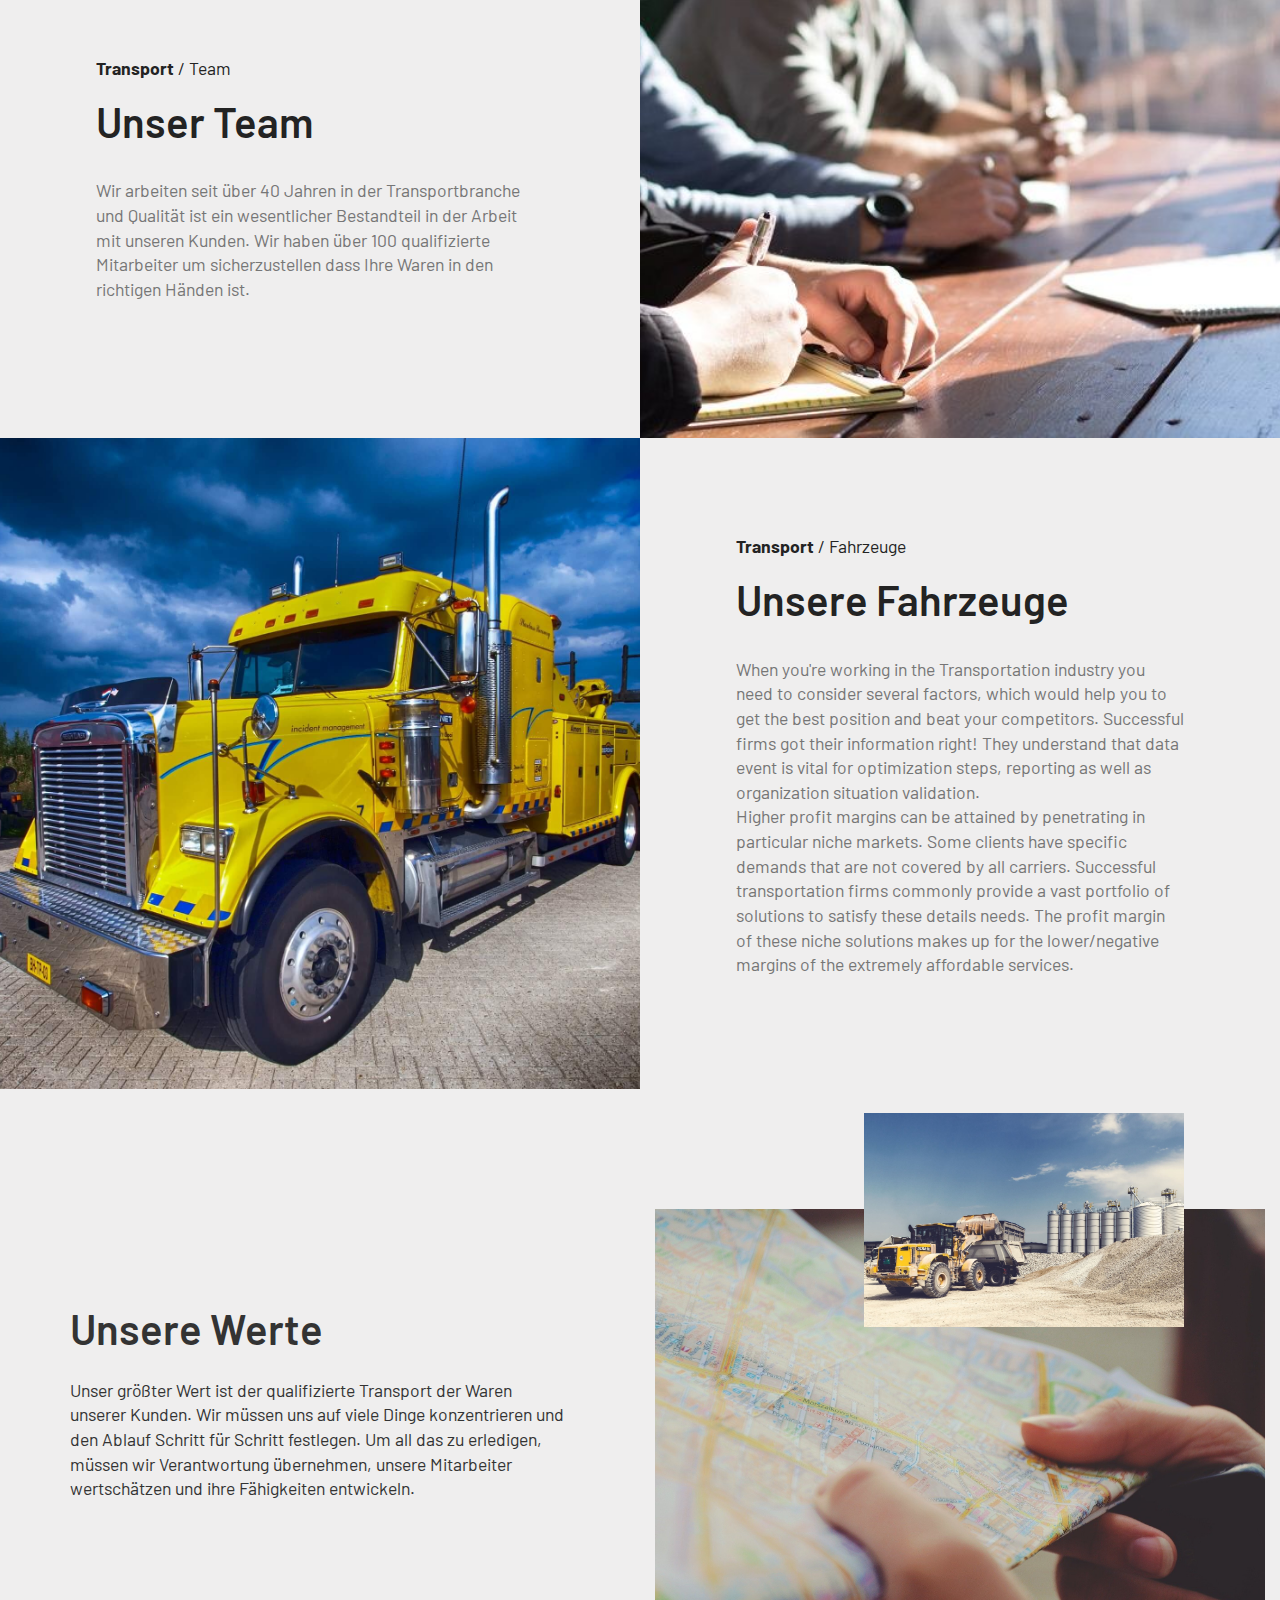
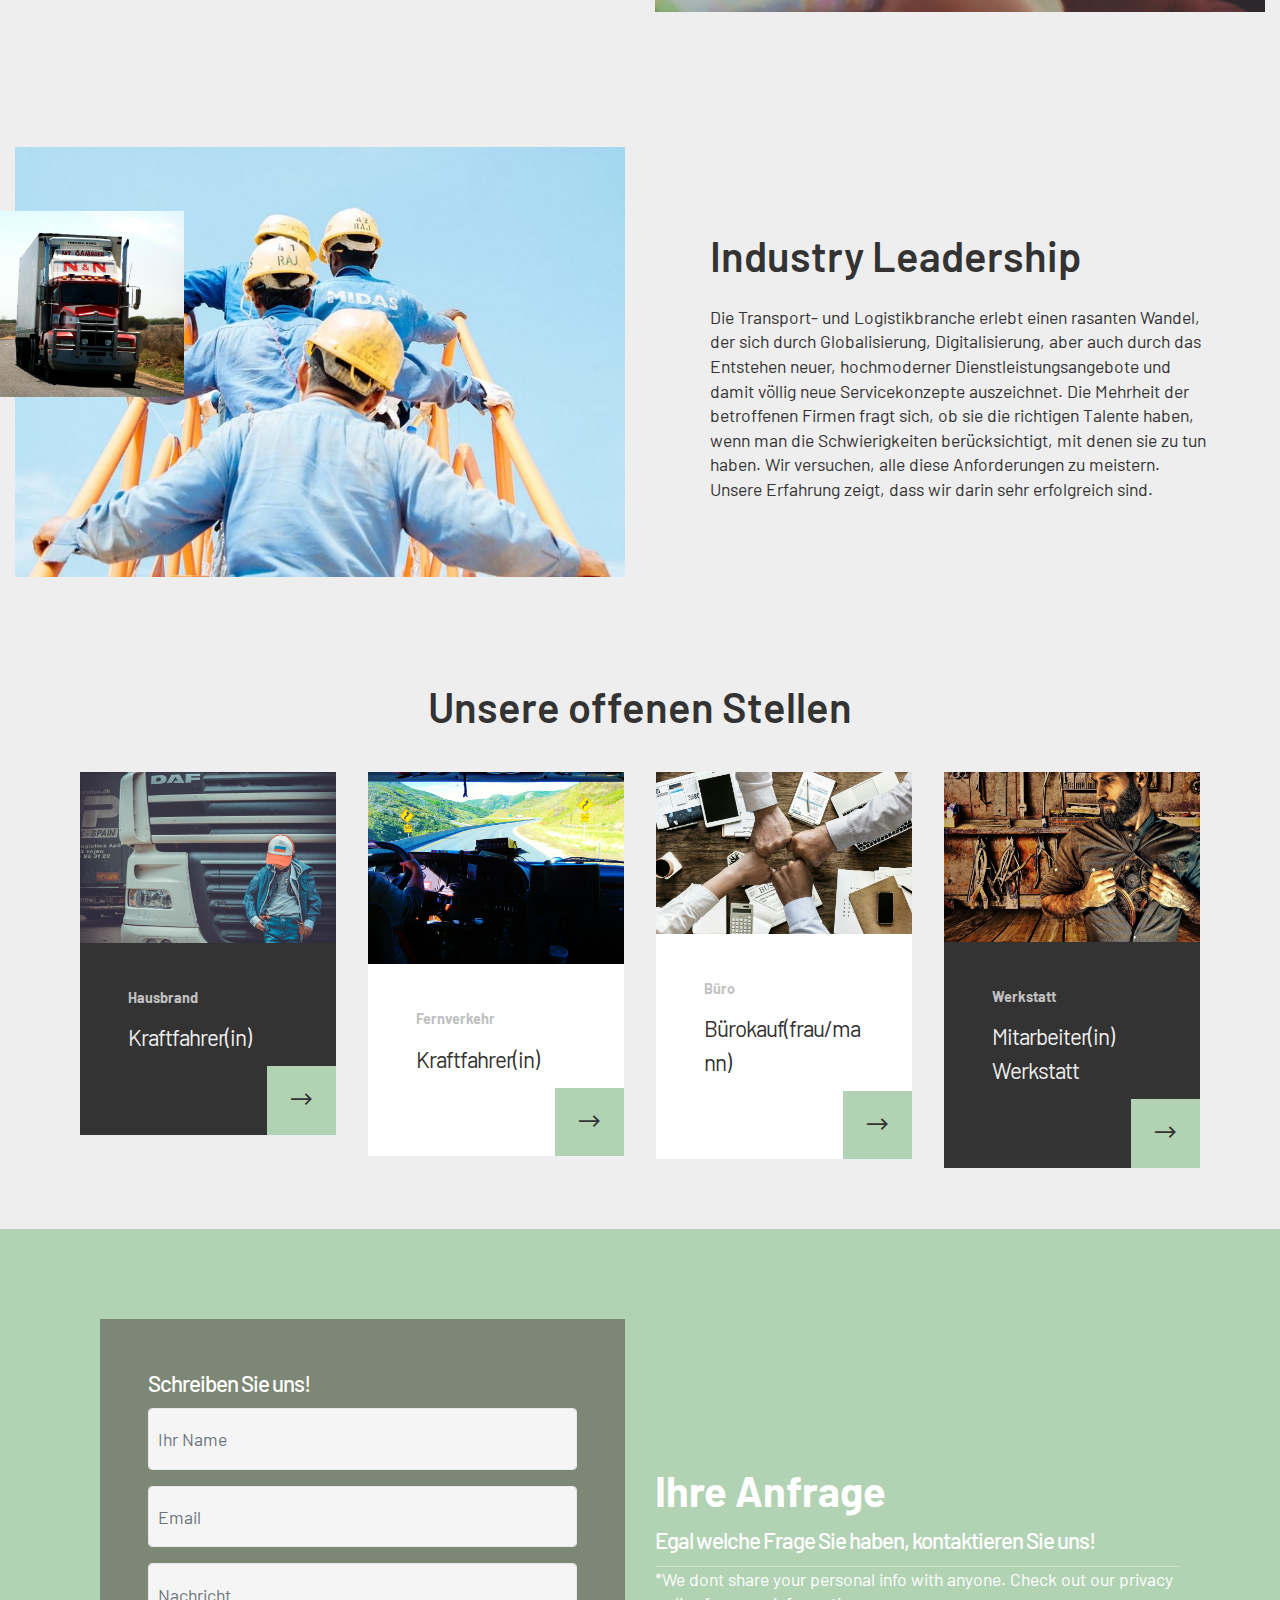
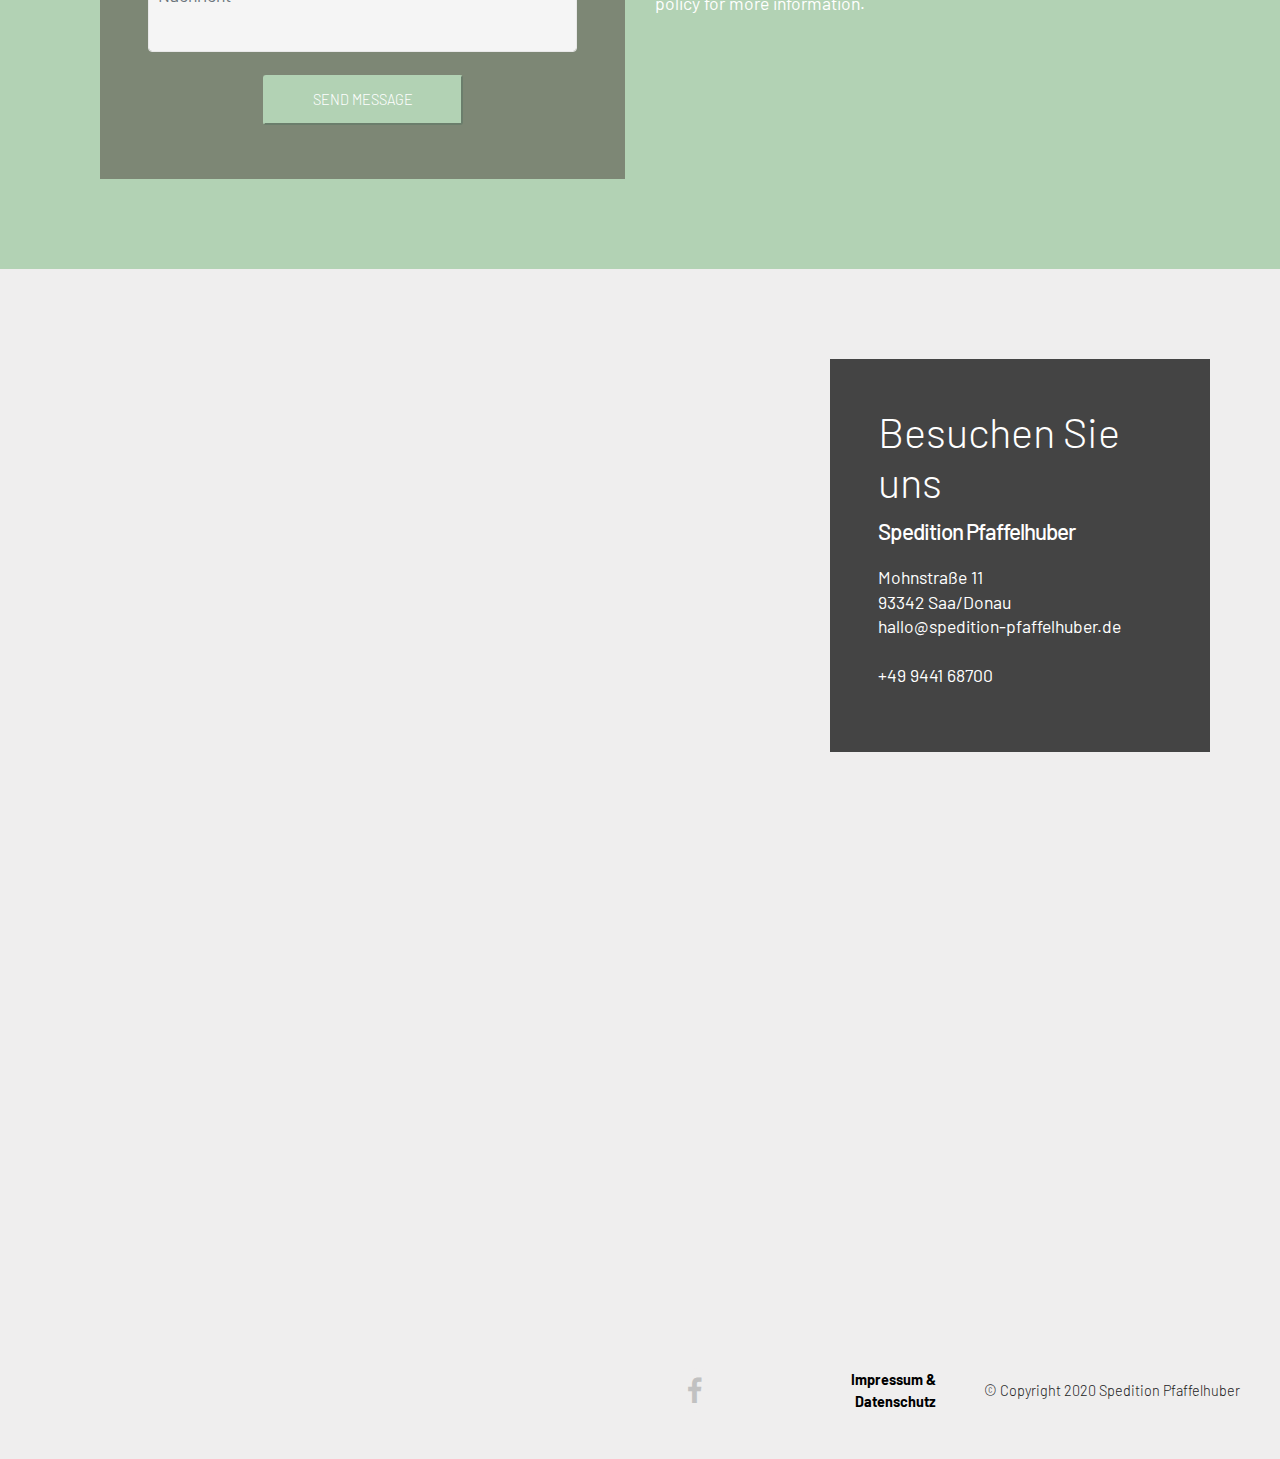
==== commit ba5e8fba: "create github pages" ====
--- a/index.html
+++ b/index.html
@@ -306,14 +306,14 @@
                     <div class="bg"></div>
                     <div class="form-wrap" data-form-type="formoid">
                     <!---Formbuilder Form--->
-                        <form action="https://mobirise.com/" method="POST" class="mbr-form form-with-styler" data-form-title="Mobirise Form"><input type="hidden" name="email" data-form-email="true" value="WCvHRDweOJy1nCSJRNcCfDFHjnGtkxc/BAUnW0C57nIRJ0X2y1xEJOi2rW5aTVmGSYDfNVjG6SqynJpa84ZgnBJXAYi+MIpue+hj/rgoU369uripZwiFWVYe89DjvMS2.ZfhoxUJNz9nN1G4pc9mHW2od66p1QmUiW0JGX+a5ytMo5CGafZwBl2JADJ37yYTN9GUHioGY1/LQkO+PXxKvvV5AE2qMeACmRhhP7IR4s3yWDht+QIdfo9S69RbRLseY">
+                        <form action="https://mobirise.com/" method="POST" class="mbr-form form-with-styler" data-form-title="Mobirise Form"><input type="hidden" name="email" data-form-email="true" value="y7yJG9TjdWwkk7v0mbrZTHoji1a18xxJ2YrIRqDFCO2WZ3XXlK/VD3H/z9CJRkmvu2d0u8xpHMcUdbkRJ7ZhjbMkZdUq5hBWuA9MhRWvnE1/U3WrAKjfadqBPZC+9oyg.jYzBfwZlPKCHTiz/wTKggxktv7gP7slm5p1/YarGfzM9Y1yoQ91Dg9DcLJluj9ziRoxxd7UJMzUOcdcS6THclyBCwsSO5kv4bIBC828gMpuaEWo/lxHONrlkoLArj8td">
                             <div class="form-row">
                                 <div hidden="hidden" data-form-alert="" class="alert alert-success col-12">Vielen Dank für Ihre Nachricht!</div>
                                 <div hidden="hidden" data-form-alert-danger="" class="alert alert-danger col-12"></div>
                             </div>
                             <div class="dragArea form-row">
                                 <div class="col-md-12">
-                                    <h4 class="mbr-fonts-style mb-4 mbr-fonts-style display-5">Ready to get started?</h4>
+                                    <h4 class="mbr-fonts-style mb-4 mbr-fonts-style display-5">Schreiben Sie uns!</h4>
                                 </div>
                                 <div class="col-md-12 form-group " data-for="name">
                                     <input type="text" name="name" placeholder="Ihr Name" data-form-field="Name" required="required" class="form-control input display-7" id="name-extForm2-f">
@@ -362,7 +362,7 @@
                 </div>
             </div>
             <div class="col-sm-12 col-lg-8 col-md-6">
-                <div class="google-map"><iframe frameborder="0" style="border:0" src="https://www.google.com/maps/embed/v1/place?key=AIzaSyCy9r70T3NYf3PhvVflTo0_zdif2_IoIYs&amp;q=place_id:ChIJs4n1unW3n0cRjEC4-_1JZ24" allowfullscreen=""></iframe></div>
+                <div class="google-map"><iframe frameborder="0" style="border:0" src="https://www.google.com/maps/embed/v1/place?key=AIzaSyAEIpgj38KyLFELm2bK9Y7krBkz1K-cMq8&amp;q=place_id:ChIJs4n1unW3n0cRjEC4-_1JZ24" allowfullscreen=""></iframe></div>
             </div>
         </div>
    </div>
@@ -394,7 +394,7 @@
                 </div>
             </div>
             <div class="col-md-12 col-lg-2 m-auto px-4 align-right">
-                <p class="mbr-text mb-0 links mbr-fonts-style display-4">Impressum &amp; Datenschutz</p>
+                <p class="mbr-text mb-0 links mbr-fonts-style display-4"><a href="page1.html#extContent2-j" class="text-black"><strong>Impressum &amp; Datenschutz</strong></a></p>
             </div>
             <div class="col-md-12 col-lg-3 m-auto px-4 align-left">
                 <p class="mbr-text mb-0 mbr-fonts-style display-4">© Copyright 2020 Spedition Pfaffelhuber</p>
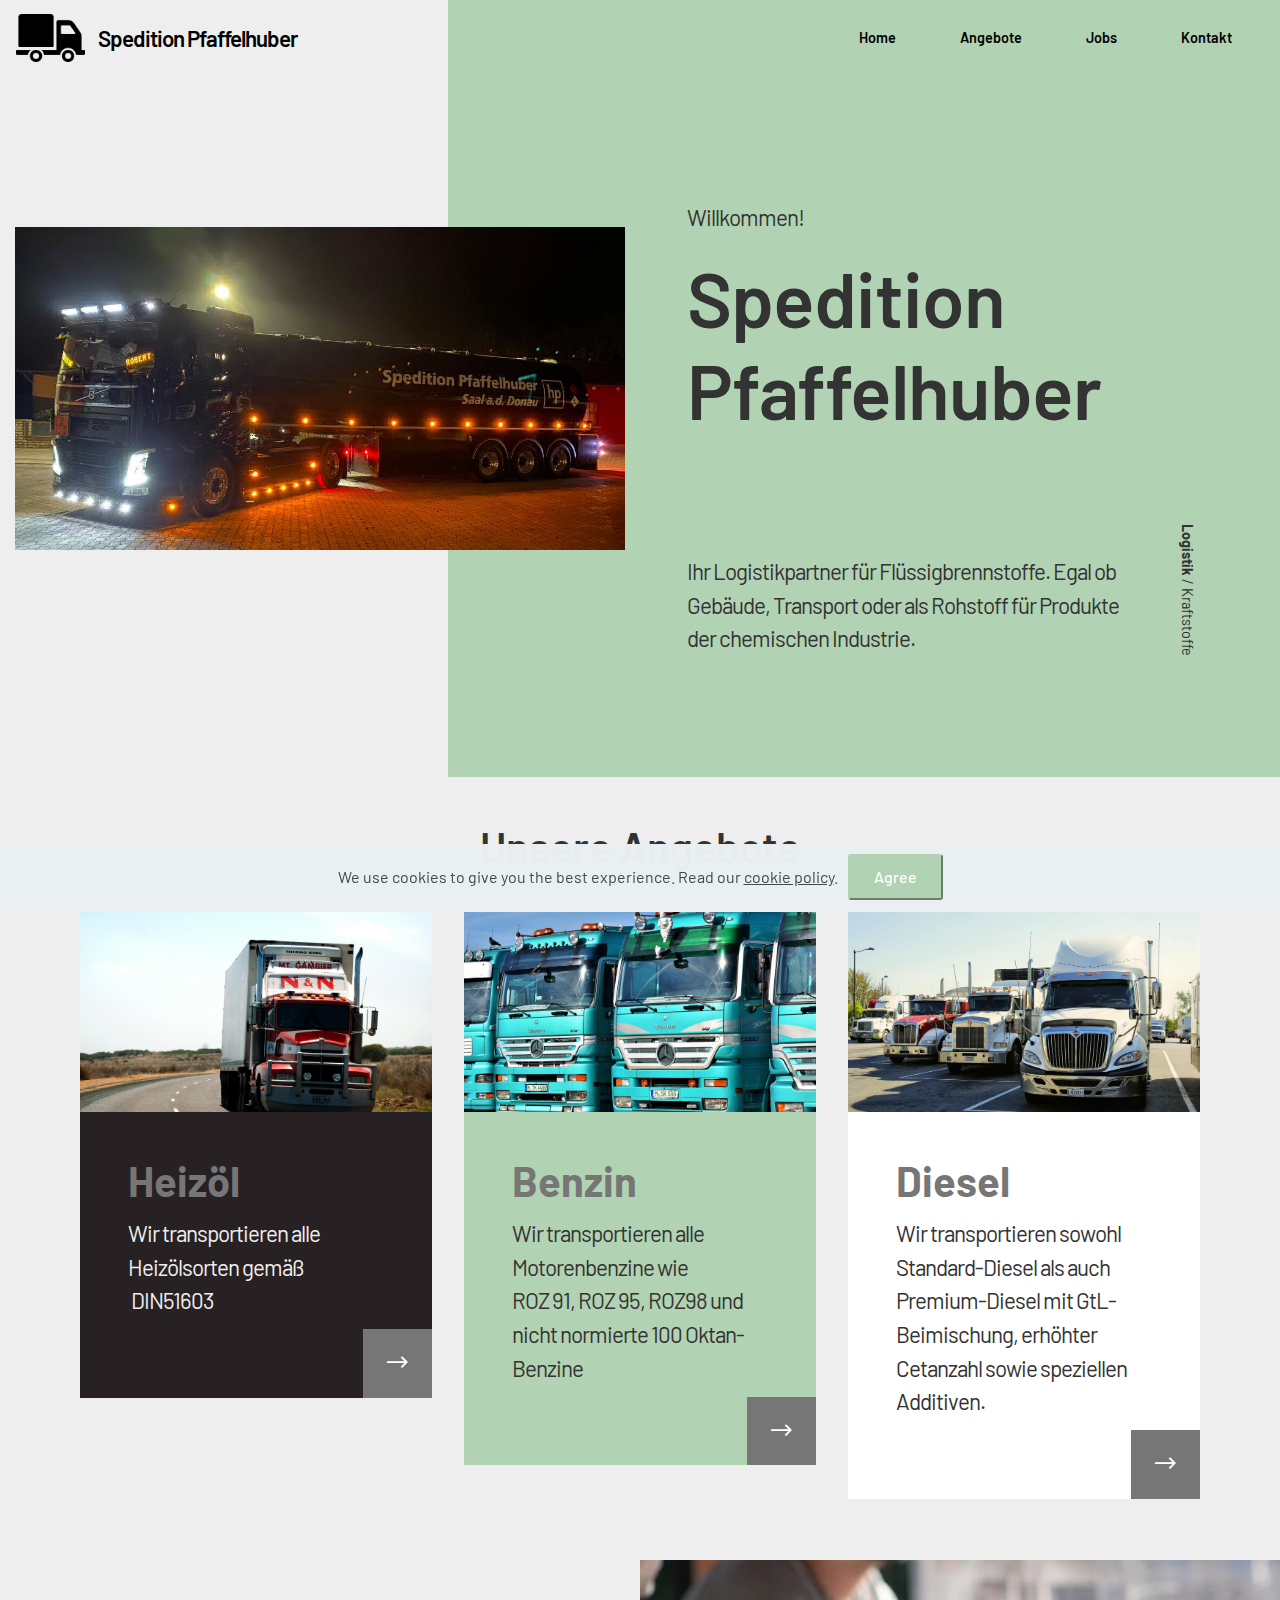
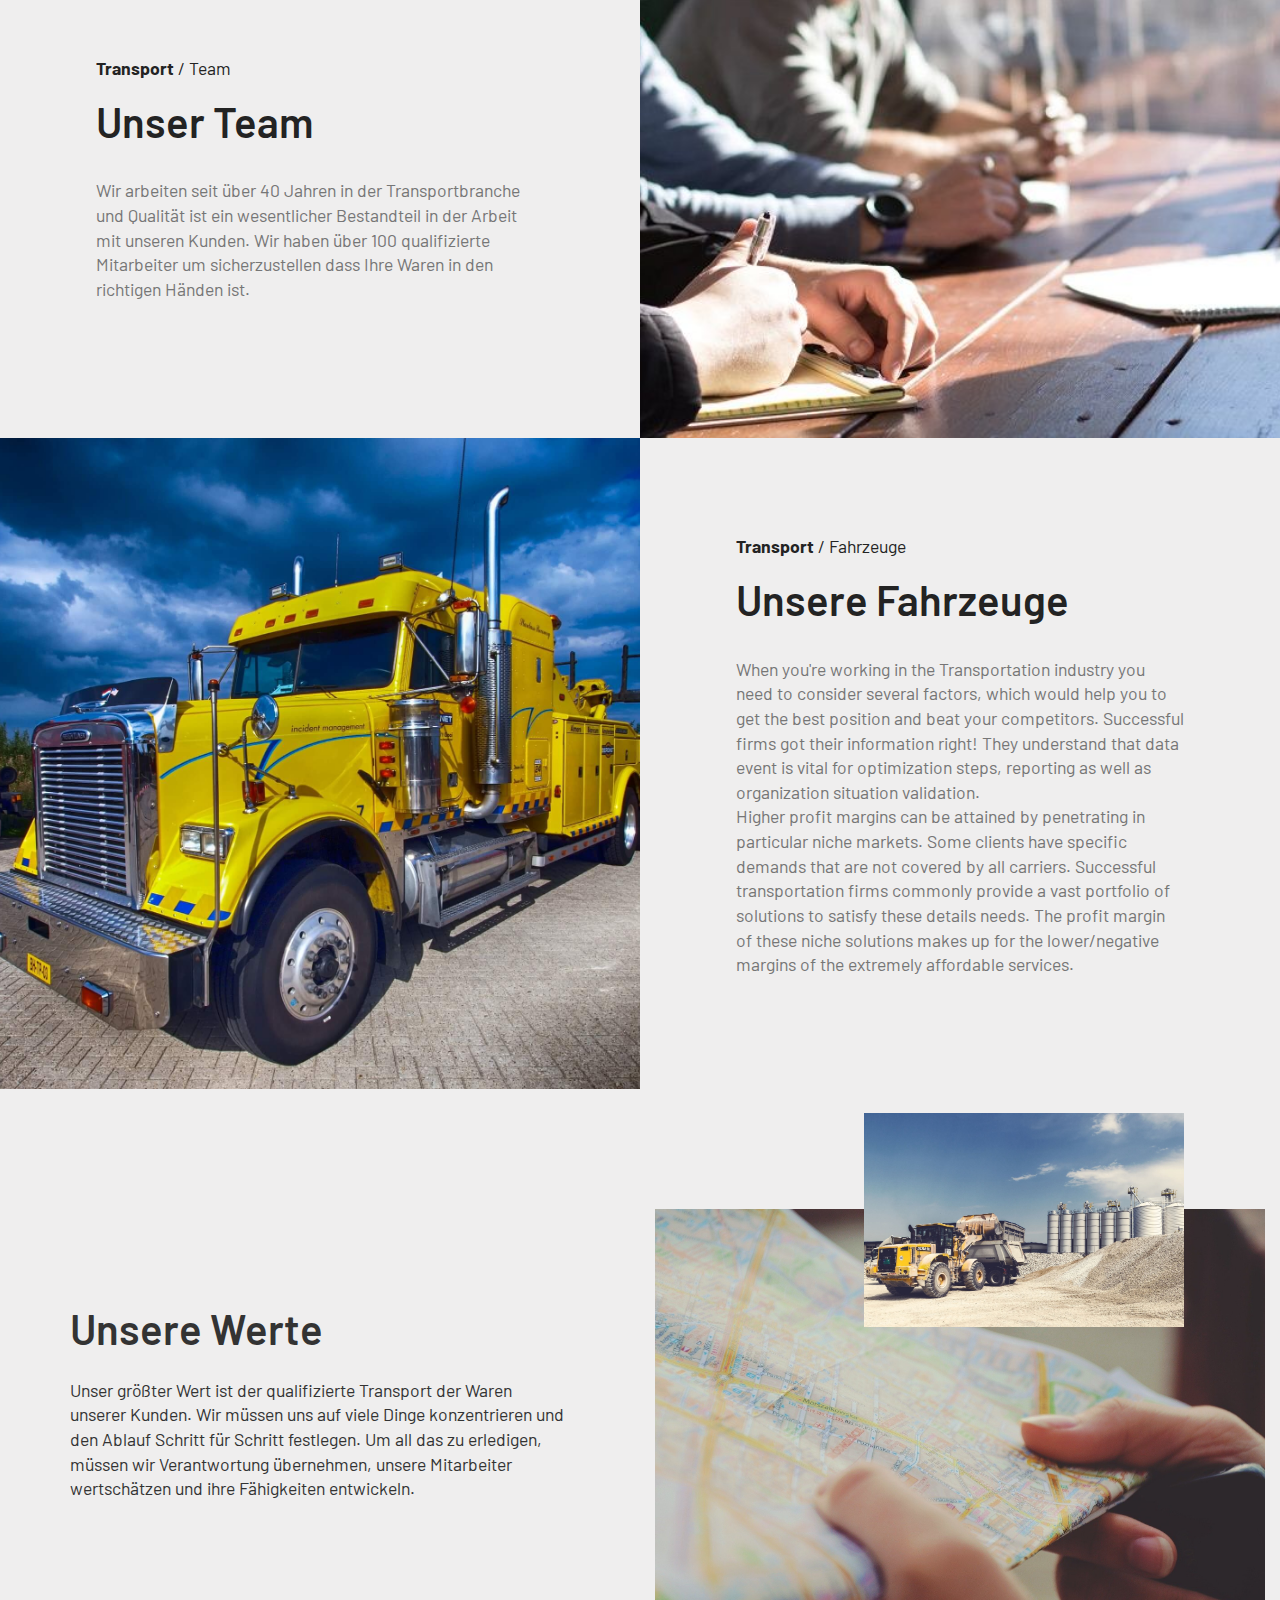
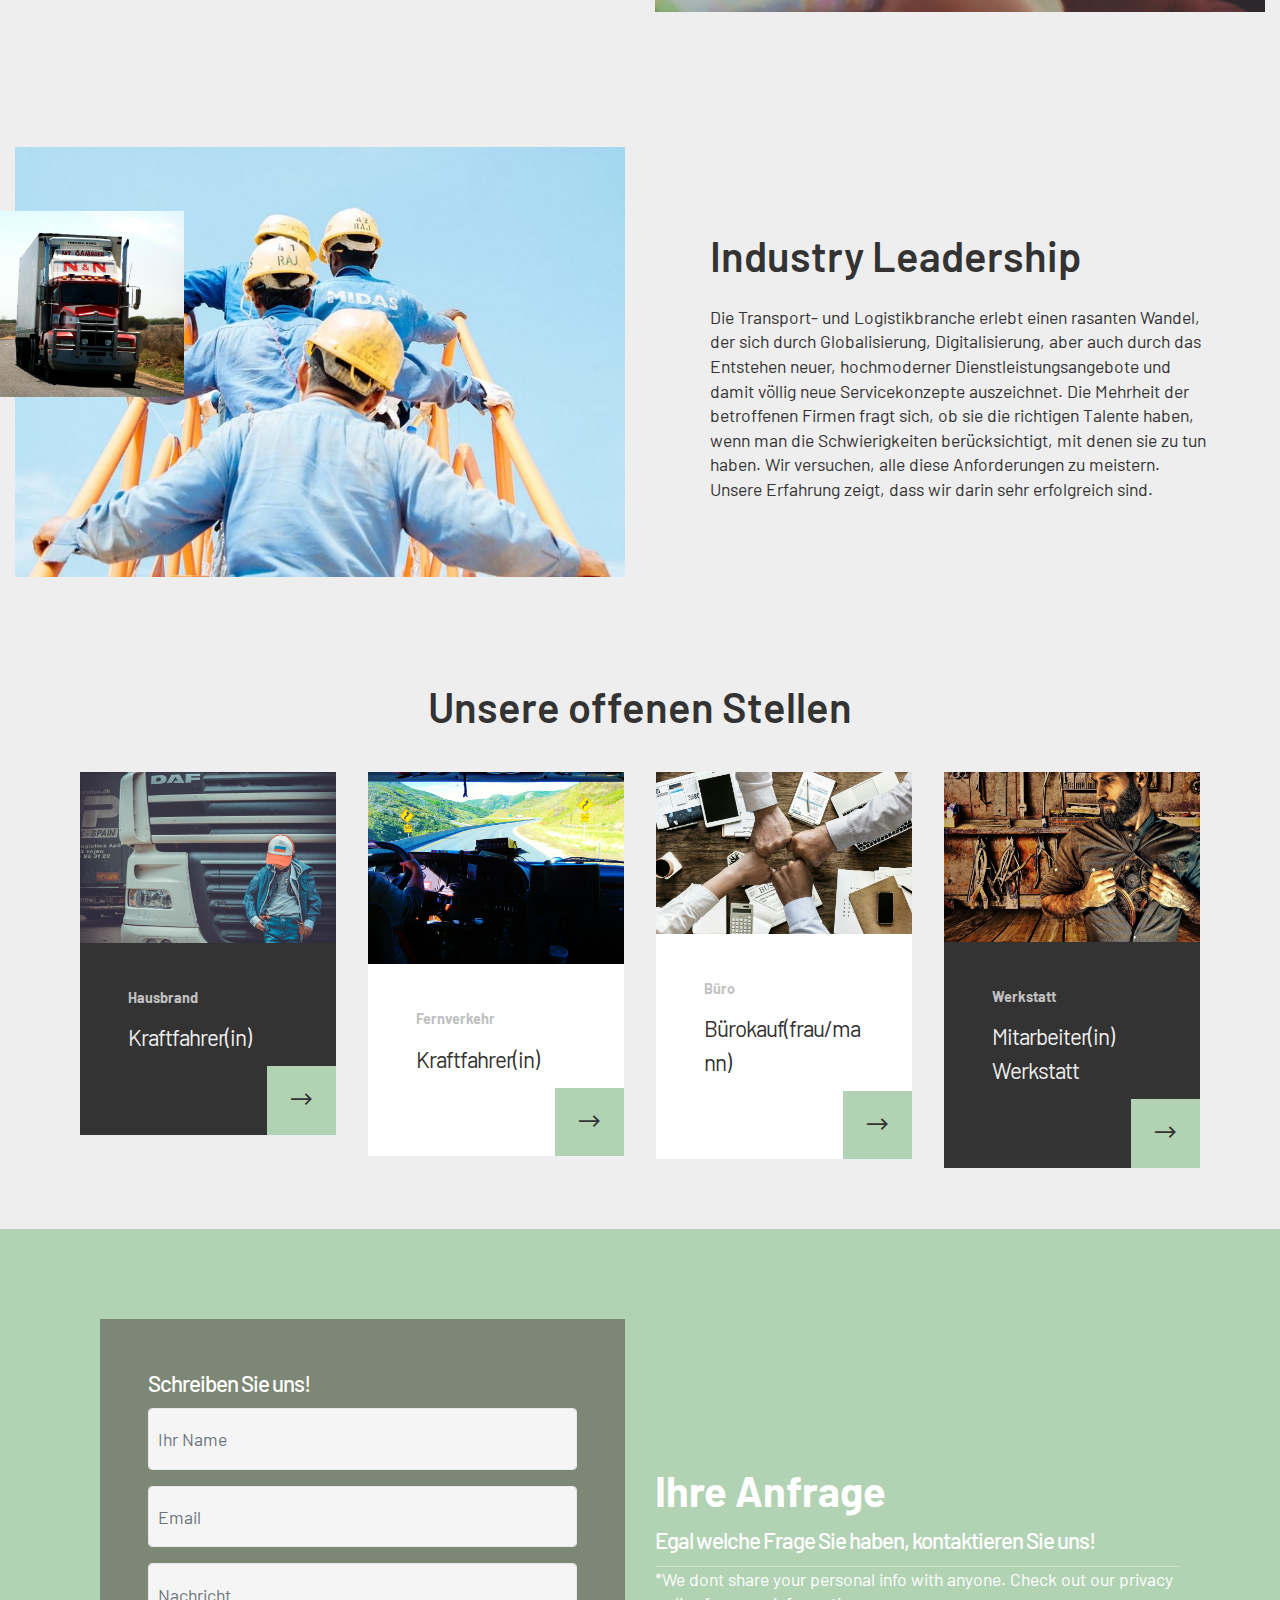
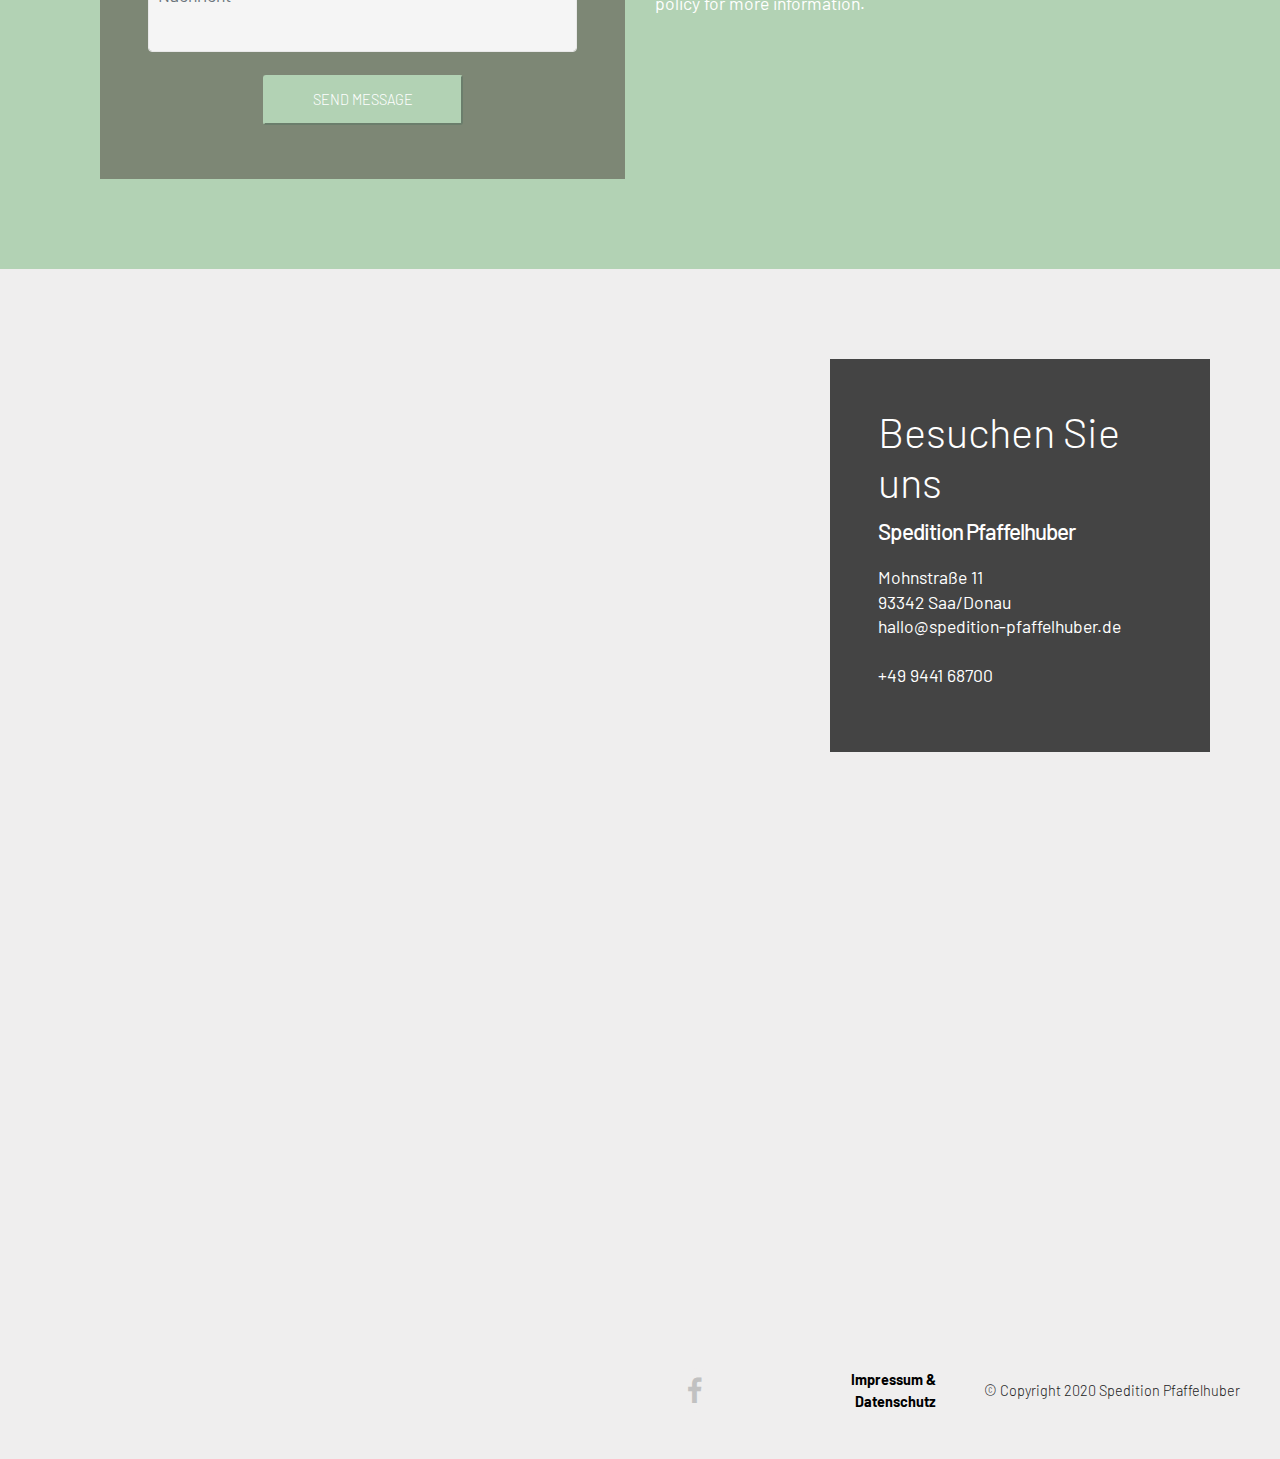
==== commit 62756694: "create github pages" ====
--- a/index.html
+++ b/index.html
@@ -84,7 +84,7 @@
                     <h3 class="mbr-section-subtitle mbr-regular mbr-black pb-2 mbr-fonts-style display-5">Willkommen!</h3>
                     <h1 class="mbr-section-title mbr-semibold mbr-black pb-4 mbr-fonts-style display-1">Spedition Pfaffelhuber</h1>
                     <h4 class="mbr-section-subtitle mbr-regular mbr-black pb-2 mbr-fonts-style display-4"><strong>Logistik</strong> / Kraftstoffe</h4>
-                    <p class="mbr-text mbr-white mbr-regular mbr-black mbr-fonts-style display-5">Ihr Logistikpartner spezialisiert auf auf Flüssigbrennstoffe für Gebäude, Transport und als Rohstoff für Produkte der chemischen Industrie.<br></p>
+                    <p class="mbr-text mbr-white mbr-regular mbr-black mbr-fonts-style display-5">Ihr Logistikpartner für Flüssigbrennstoffe. Egal ob Gebäude, Transport oder als Rohstoff für Produkte der chemischen Industrie.<br></p>
                     
                 </div>
             </div>
@@ -306,7 +306,7 @@
                     <div class="bg"></div>
                     <div class="form-wrap" data-form-type="formoid">
                     <!---Formbuilder Form--->
-                        <form action="https://mobirise.com/" method="POST" class="mbr-form form-with-styler" data-form-title="Mobirise Form"><input type="hidden" name="email" data-form-email="true" value="y7yJG9TjdWwkk7v0mbrZTHoji1a18xxJ2YrIRqDFCO2WZ3XXlK/VD3H/z9CJRkmvu2d0u8xpHMcUdbkRJ7ZhjbMkZdUq5hBWuA9MhRWvnE1/U3WrAKjfadqBPZC+9oyg.jYzBfwZlPKCHTiz/wTKggxktv7gP7slm5p1/YarGfzM9Y1yoQ91Dg9DcLJluj9ziRoxxd7UJMzUOcdcS6THclyBCwsSO5kv4bIBC828gMpuaEWo/lxHONrlkoLArj8td">
+                        <form action="https://mobirise.com/" method="POST" class="mbr-form form-with-styler" data-form-title="Mobirise Form"><input type="hidden" name="email" data-form-email="true" value="tQrbsKhIhyzz5MfTI/8pg+eg2F/dT+EHnxzrnHyWQG5VzEHRivF2ku+fqLPbpAQOJltqGgsst0XS4s17NkWOMQz8O5IXFvrZm2gHmGyiBUEus5+3je9aF5D/hTbx2QC+.gA1un3+UKYhjtbxAe4Daq2fw89PgSlnbogPQleQnWLFCAfn9vwooSFO2ZVuqyPAbj8rFXwOKVMITNAKnJTXHSoYHdvpyXfZMy8GRfWF3UGCH9ZyXFA0UTVYQkm/NWhDI">
                             <div class="form-row">
                                 <div hidden="hidden" data-form-alert="" class="alert alert-success col-12">Vielen Dank für Ihre Nachricht!</div>
                                 <div hidden="hidden" data-form-alert-danger="" class="alert alert-danger col-12"></div>
@@ -362,7 +362,7 @@
                 </div>
             </div>
             <div class="col-sm-12 col-lg-8 col-md-6">
-                <div class="google-map"><iframe frameborder="0" style="border:0" src="https://www.google.com/maps/embed/v1/place?key=AIzaSyAEIpgj38KyLFELm2bK9Y7krBkz1K-cMq8&amp;q=place_id:ChIJs4n1unW3n0cRjEC4-_1JZ24" allowfullscreen=""></iframe></div>
+                <div class="google-map"><iframe frameborder="0" style="border:0" src="https://www.google.com/maps/embed/v1/place?key=AIzaSyCy9r70T3NYf3PhvVflTo0_zdif2_IoIYs&amp;q=place_id:ChIJs4n1unW3n0cRjEC4-_1JZ24" allowfullscreen=""></iframe></div>
             </div>
         </div>
    </div>
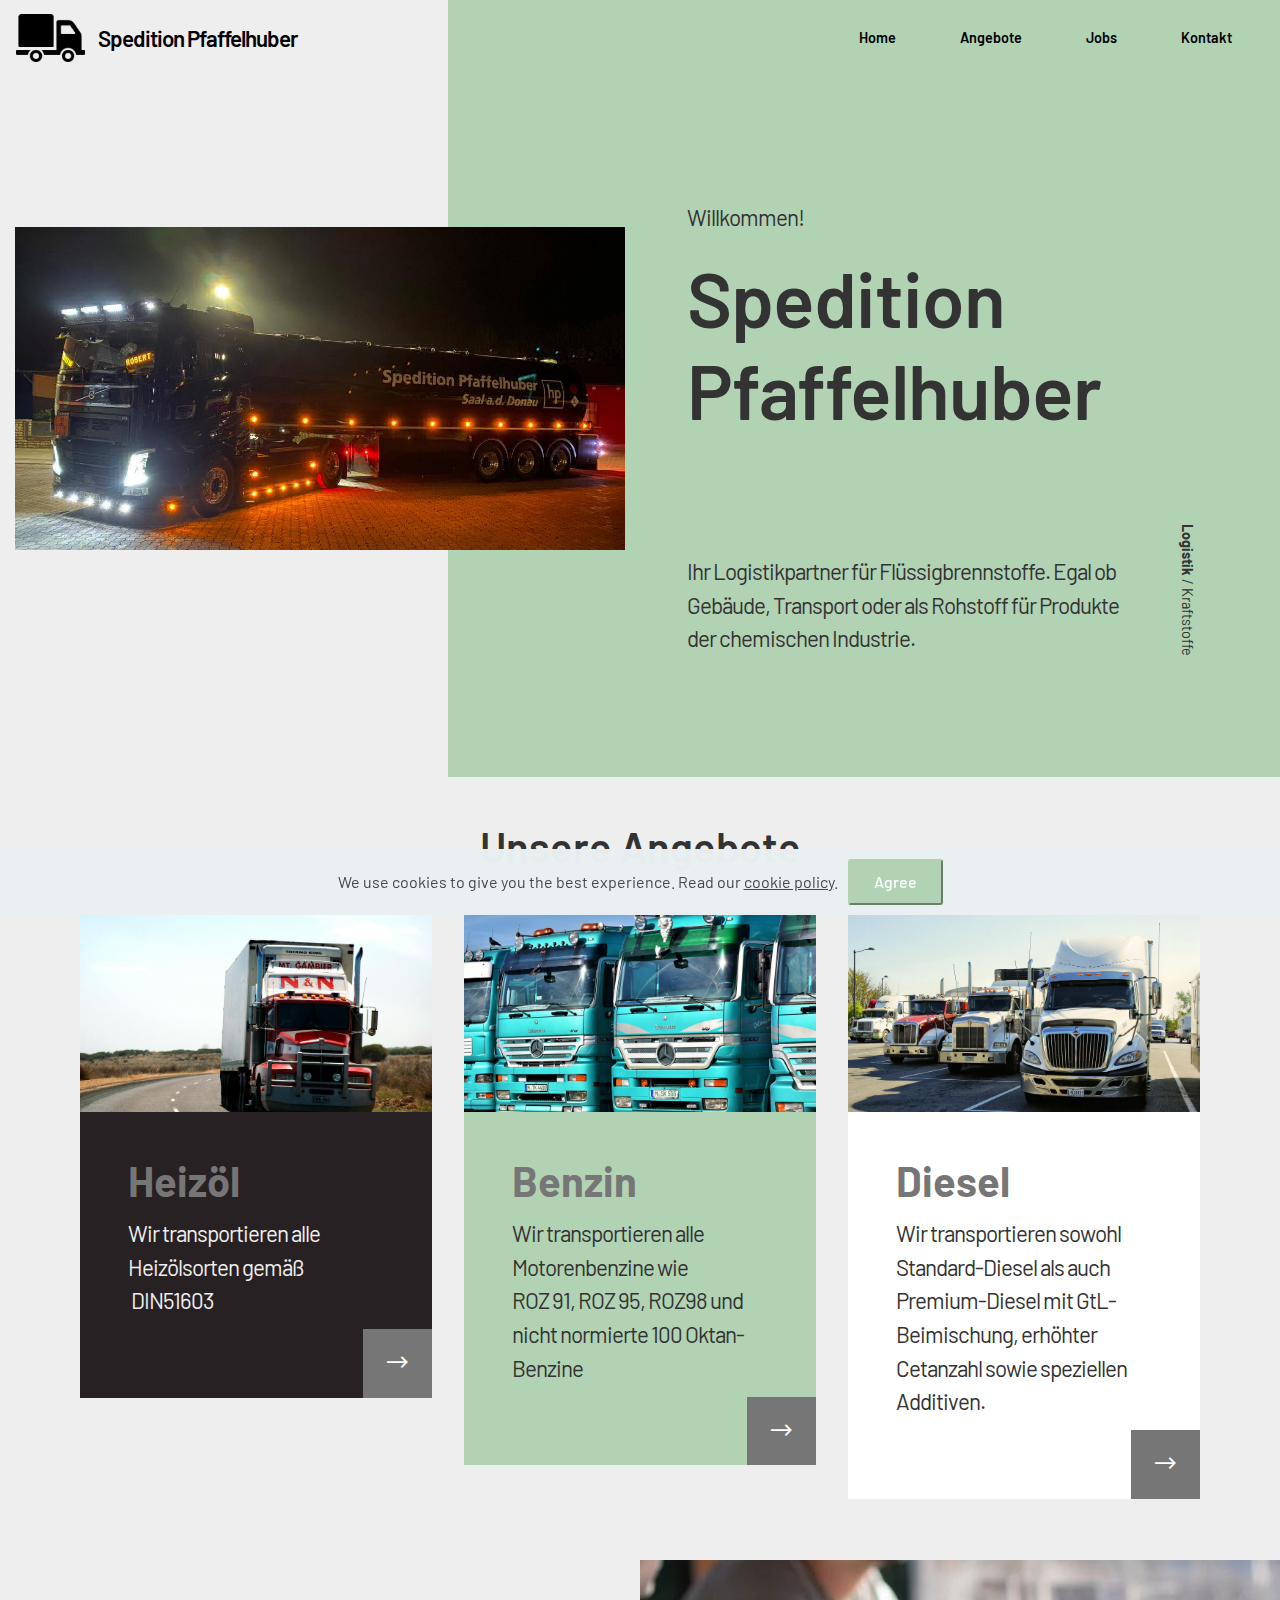
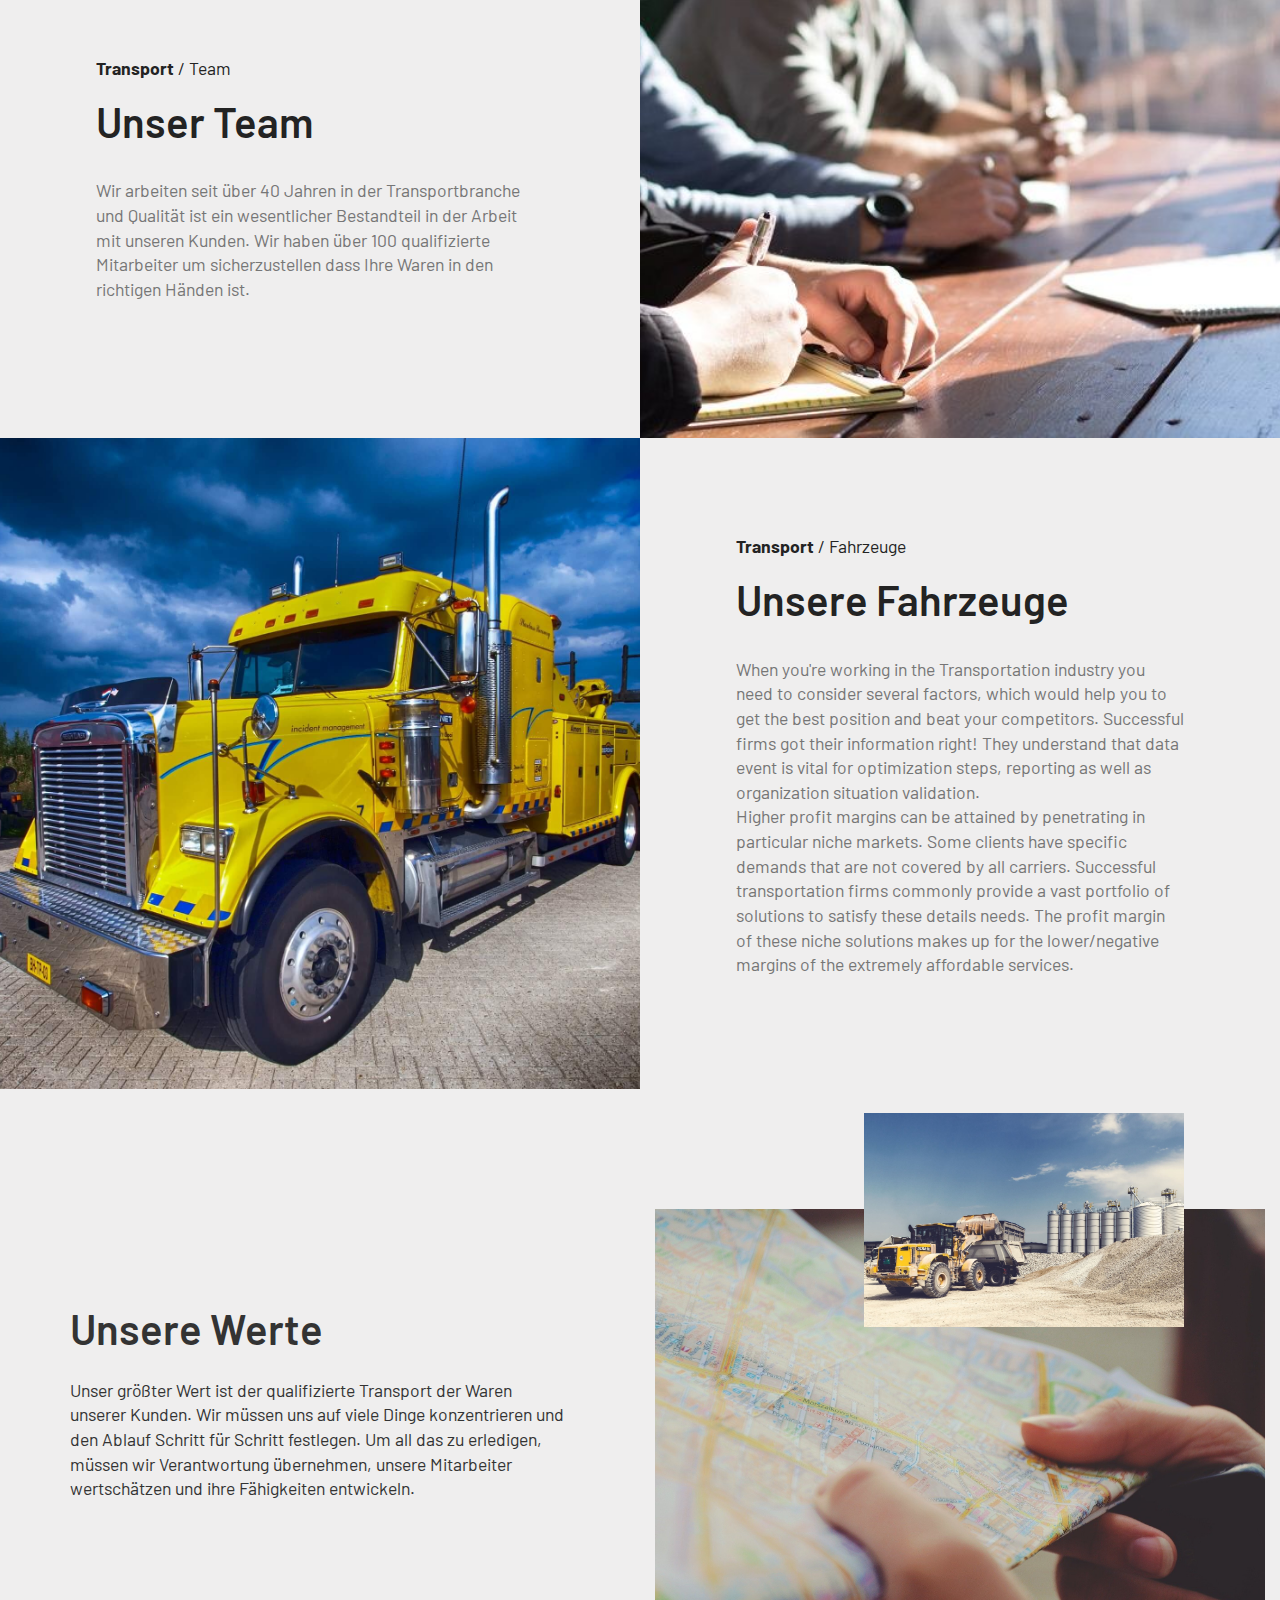
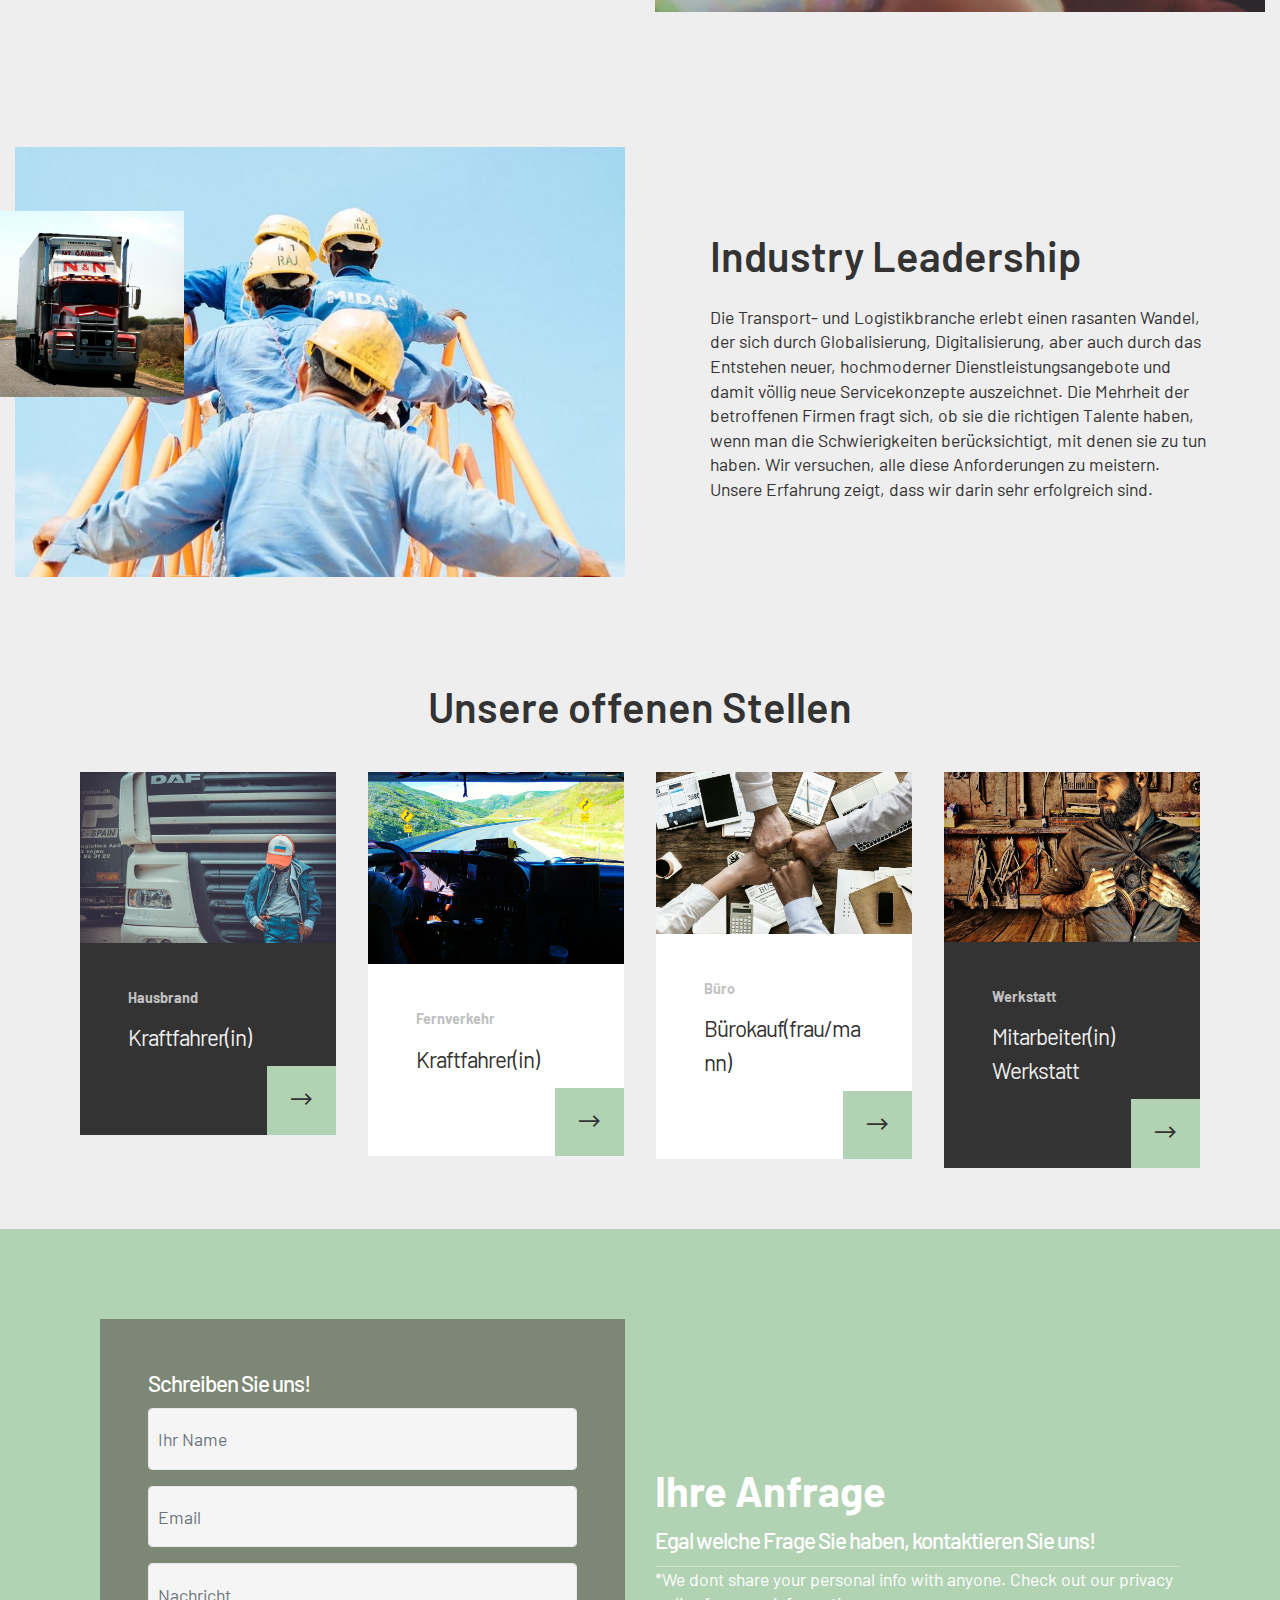
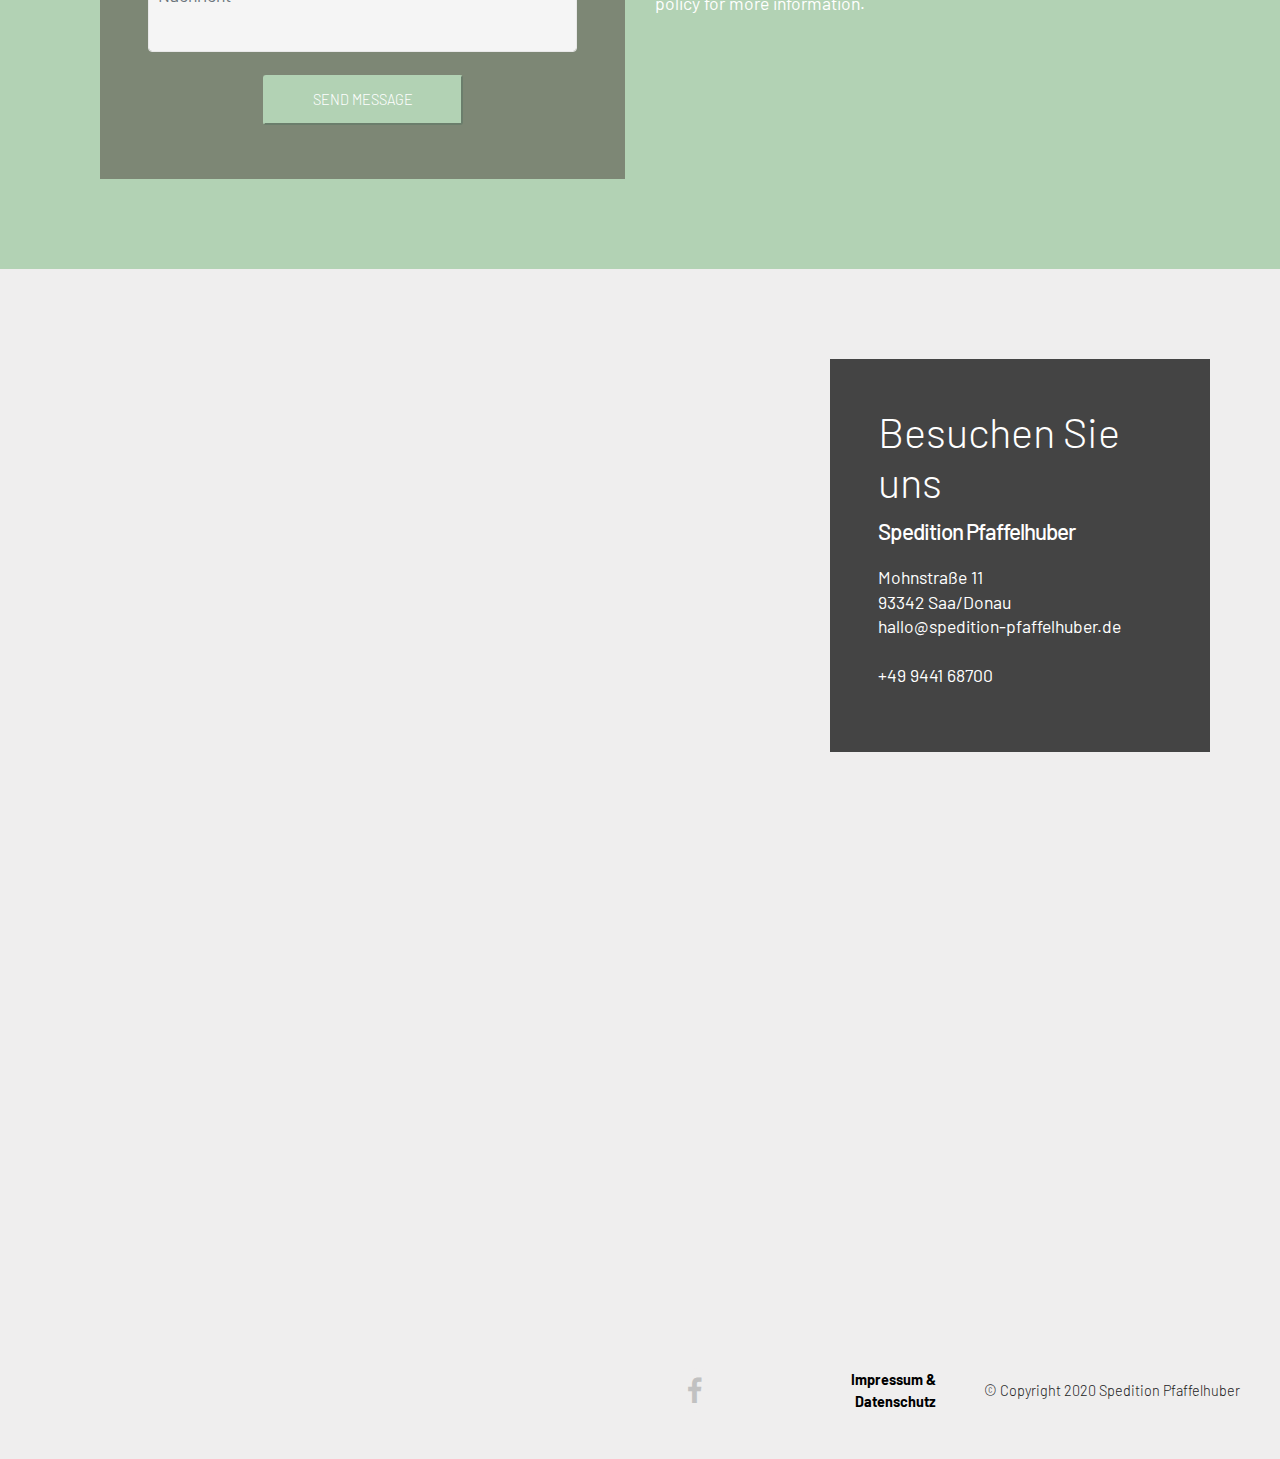
==== commit 6fa1ceae: "create github pages" ====
--- a/index.html
+++ b/index.html
@@ -306,7 +306,7 @@
                     <div class="bg"></div>
                     <div class="form-wrap" data-form-type="formoid">
                     <!---Formbuilder Form--->
-                        <form action="https://mobirise.com/" method="POST" class="mbr-form form-with-styler" data-form-title="Mobirise Form"><input type="hidden" name="email" data-form-email="true" value="tQrbsKhIhyzz5MfTI/8pg+eg2F/dT+EHnxzrnHyWQG5VzEHRivF2ku+fqLPbpAQOJltqGgsst0XS4s17NkWOMQz8O5IXFvrZm2gHmGyiBUEus5+3je9aF5D/hTbx2QC+.gA1un3+UKYhjtbxAe4Daq2fw89PgSlnbogPQleQnWLFCAfn9vwooSFO2ZVuqyPAbj8rFXwOKVMITNAKnJTXHSoYHdvpyXfZMy8GRfWF3UGCH9ZyXFA0UTVYQkm/NWhDI">
+                        <form action="https://mobirise.com/" method="POST" class="mbr-form form-with-styler" data-form-title="Mobirise Form"><input type="hidden" name="email" data-form-email="true" value="CrotWDOupFqHlNt7CGjwkfQTRz95oo0AB72onzgiBqwuyhLTbmQyW6cf+TfoNUCN0LIqYZPDQjEQXUWfC5K4ZT/ippyaxsz2Ih8o6PYxPZ0kTshSZF3ktNTBsHQQno7v.wnx/fLWTWRmr6ZnUHaix0DVZMzJ2ljhCGp9sp4GL5BfLvz1wLN9Z/gWVq8kNJA4NKIlfteh3JsYHjRXoC4iBLCsazWnsuBHv2yiXAWwrN+wGSF6KFq41oQx1CEOWg4EG">
                             <div class="form-row">
                                 <div hidden="hidden" data-form-alert="" class="alert alert-success col-12">Vielen Dank für Ihre Nachricht!</div>
                                 <div hidden="hidden" data-form-alert-danger="" class="alert alert-danger col-12"></div>
@@ -362,7 +362,7 @@
                 </div>
             </div>
             <div class="col-sm-12 col-lg-8 col-md-6">
-                <div class="google-map"><iframe frameborder="0" style="border:0" src="https://www.google.com/maps/embed/v1/place?key=AIzaSyCy9r70T3NYf3PhvVflTo0_zdif2_IoIYs&amp;q=place_id:ChIJs4n1unW3n0cRjEC4-_1JZ24" allowfullscreen=""></iframe></div>
+                <div class="google-map"><iframe frameborder="0" style="border:0" src="https://www.google.com/maps/embed/v1/place?key=AIzaSyAEIpgj38KyLFELm2bK9Y7krBkz1K-cMq8&amp;q=place_id:ChIJs4n1unW3n0cRjEC4-_1JZ24" allowfullscreen=""></iframe></div>
             </div>
         </div>
    </div>
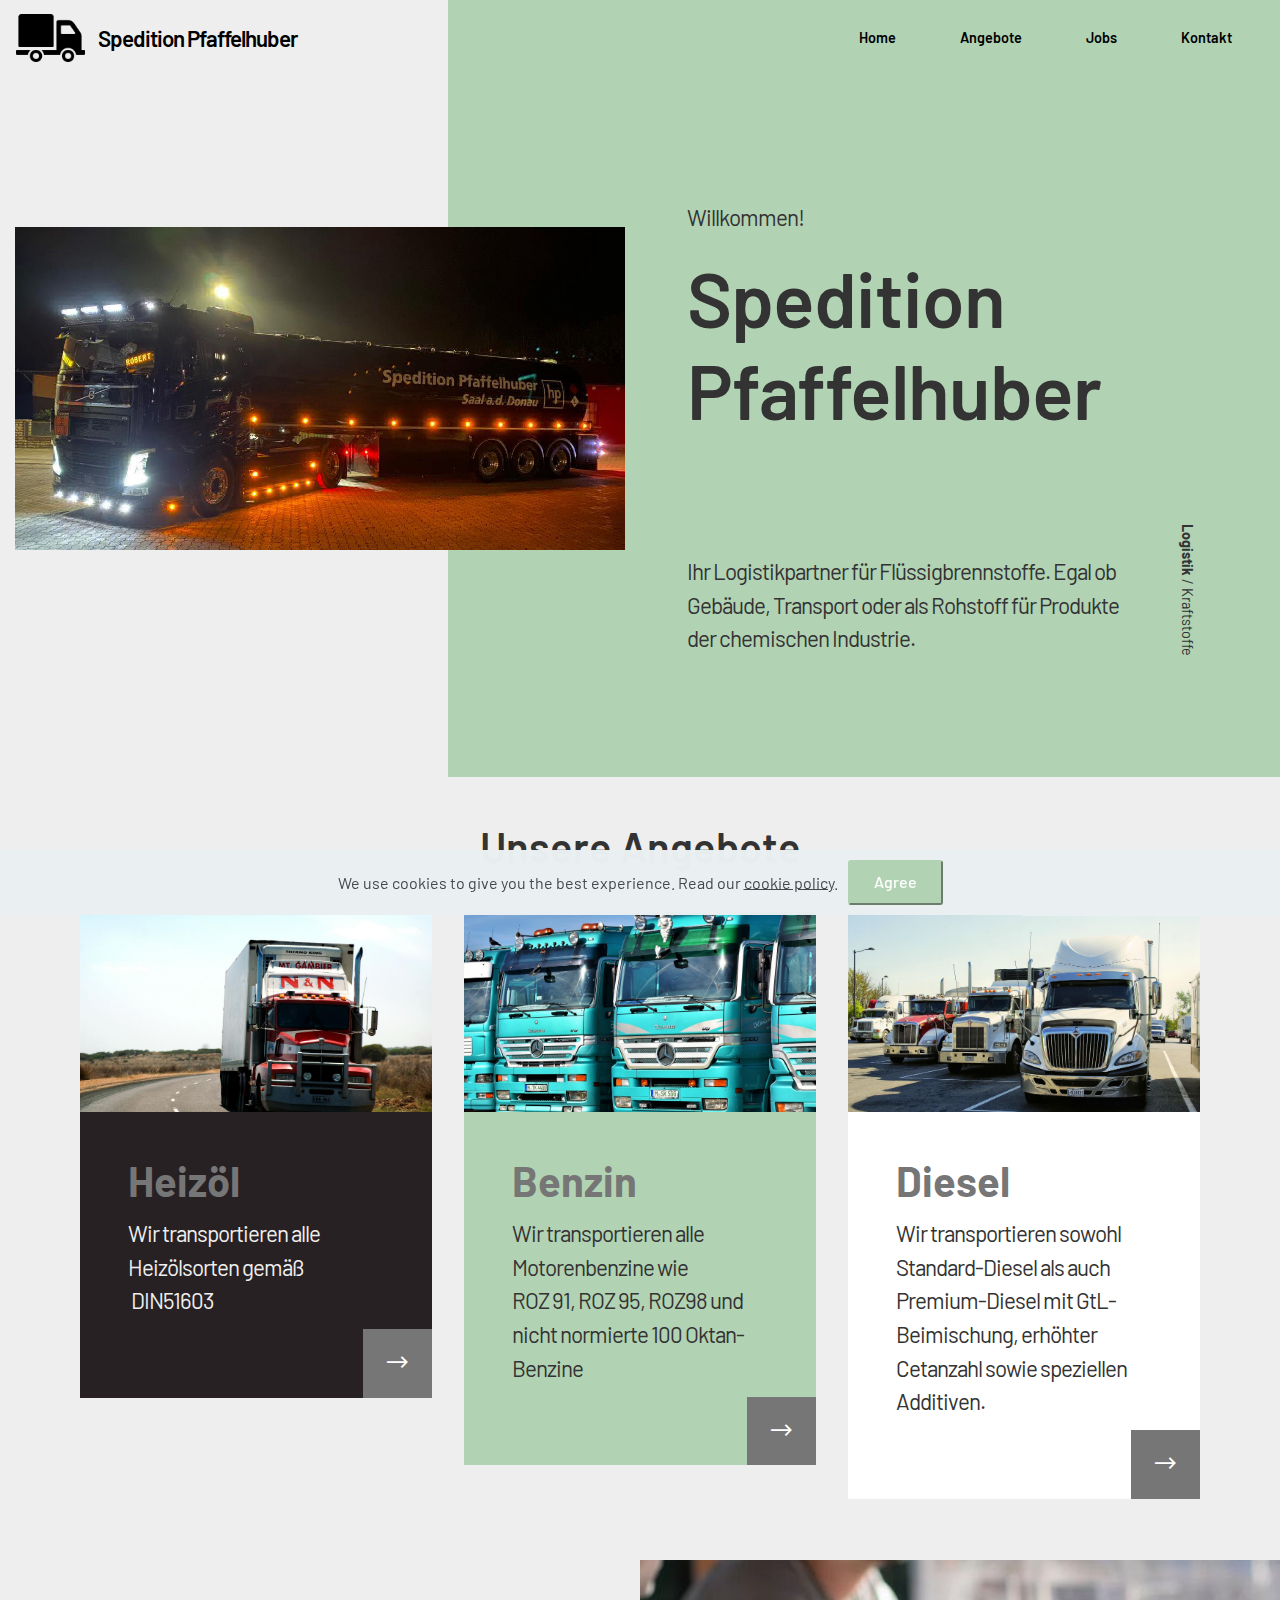
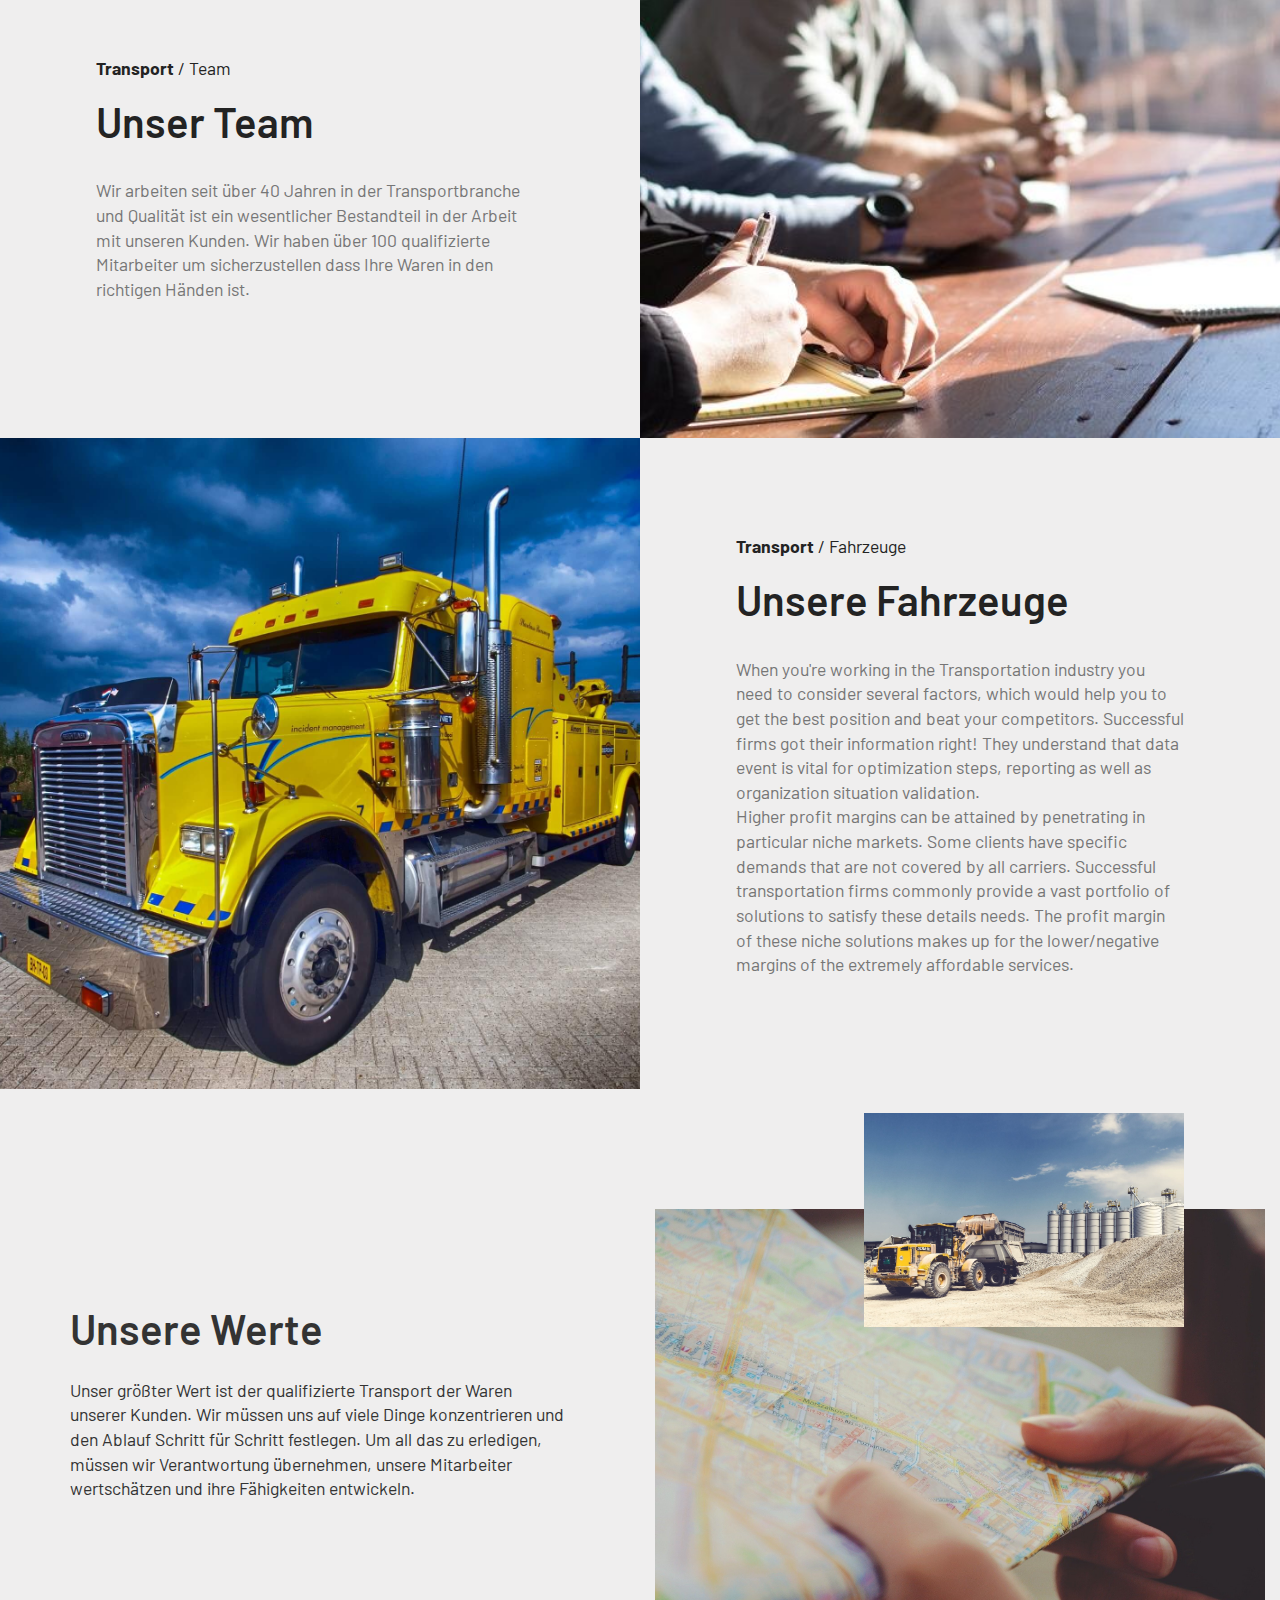
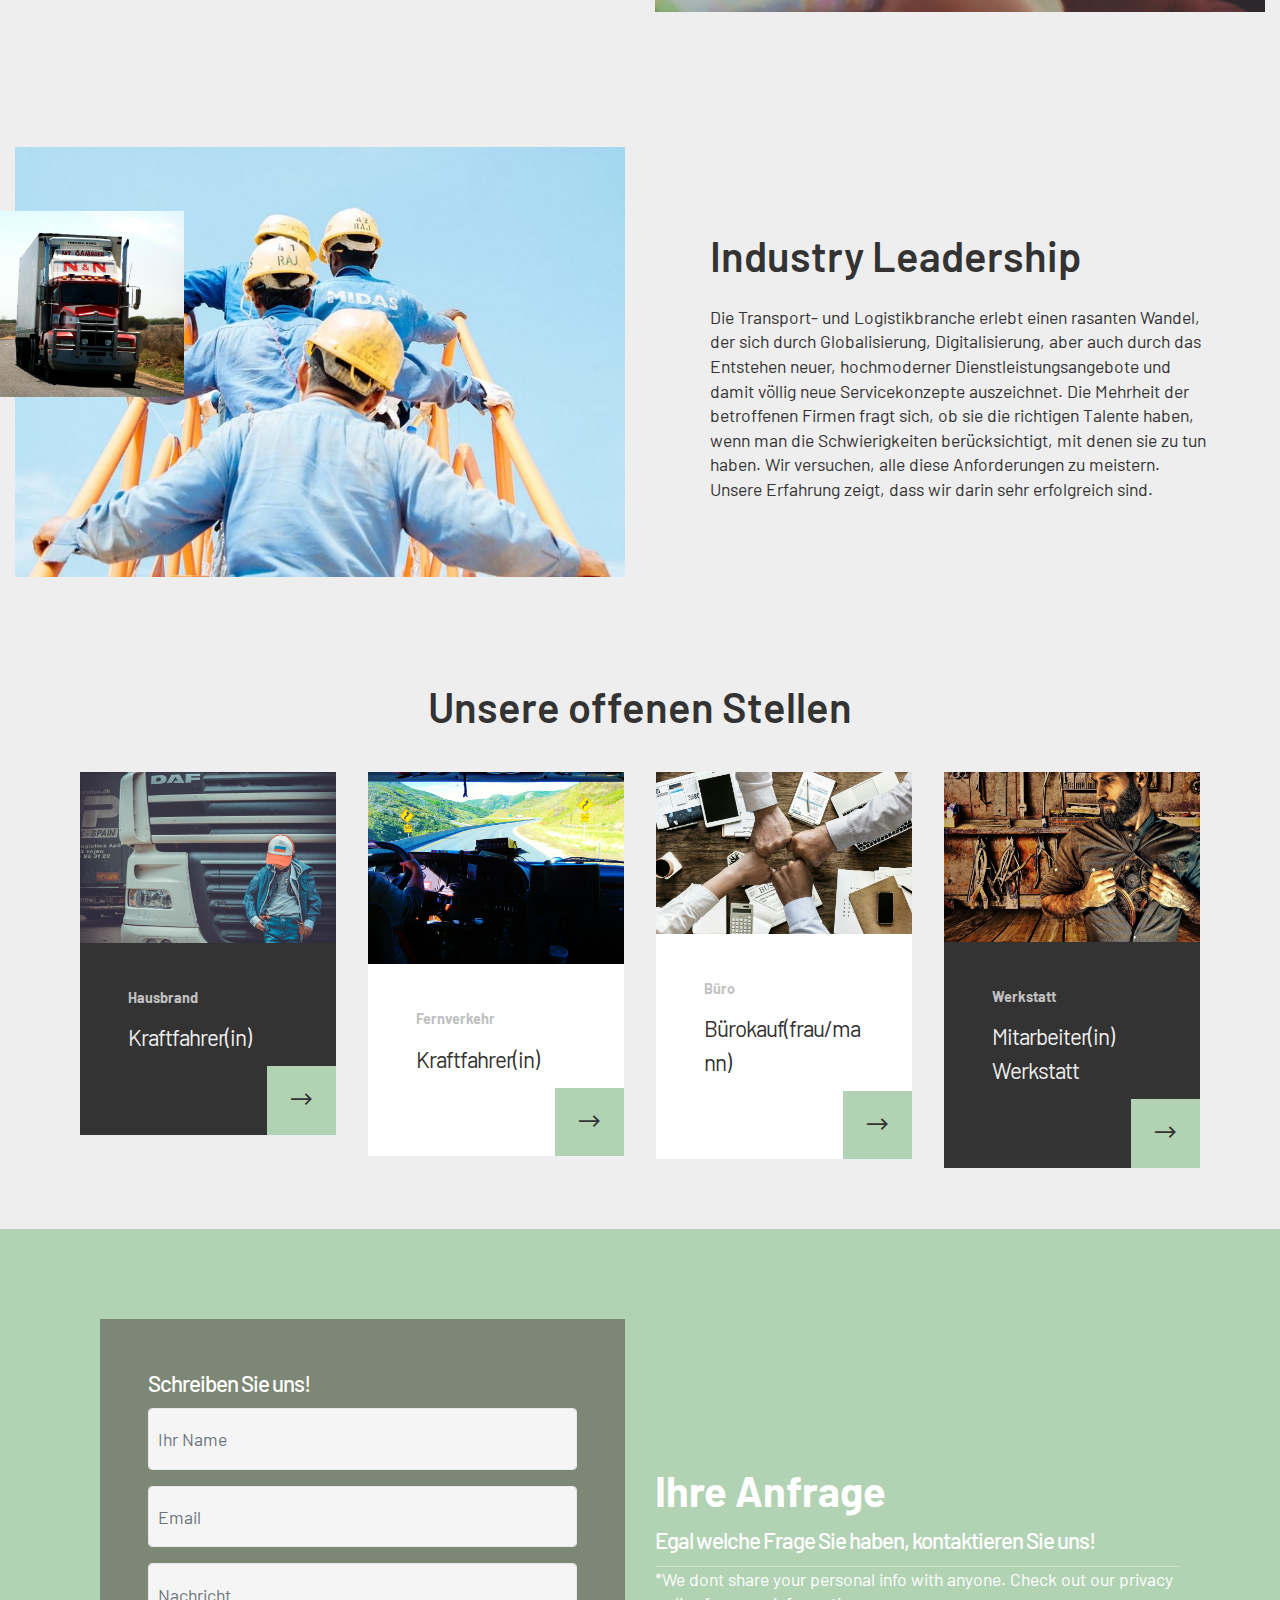
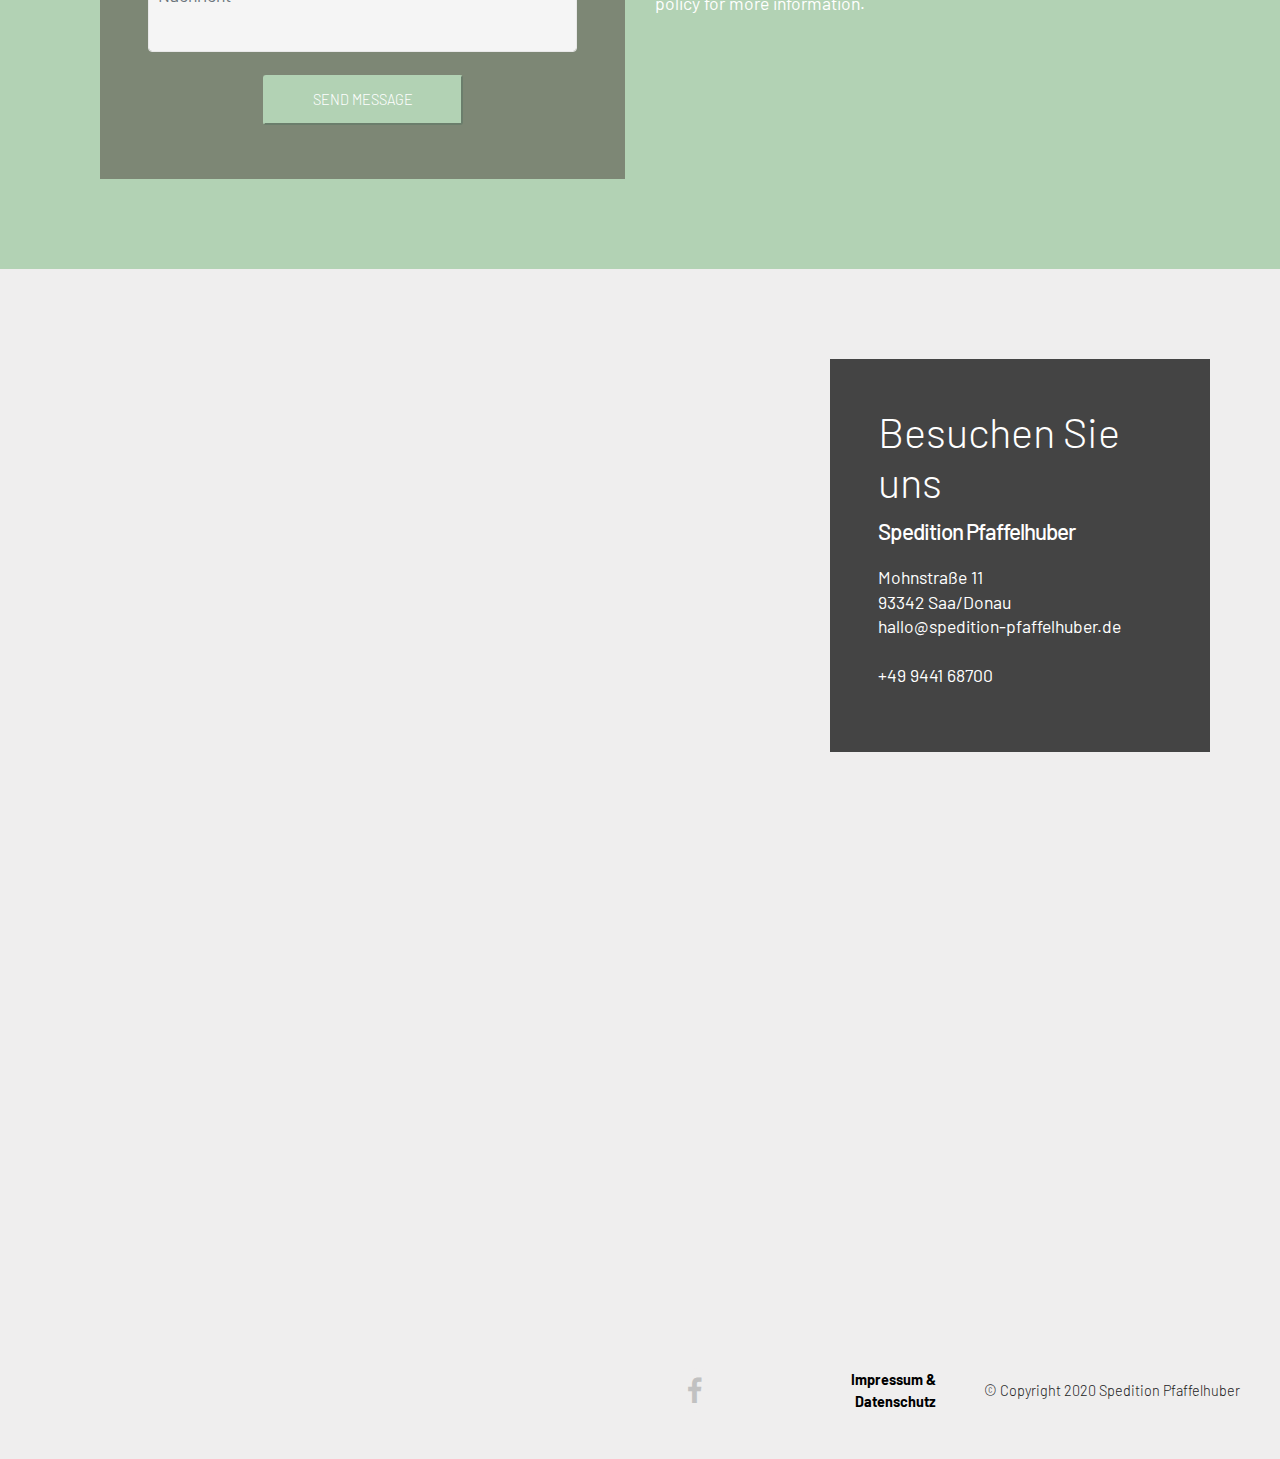
==== commit 918edbd5: "create github pages" ====
--- a/index.html
+++ b/index.html
@@ -7,9 +7,9 @@
   <meta name="generator" content="Mobirise v4.11.6, mobirise.com">
   <meta name="viewport" content="width=device-width, initial-scale=1, minimum-scale=1">
   <link rel="shortcut icon" href="assets/images/mbr-96x67.png" type="image/x-icon">
-  <meta name="description" content="">
-  
-  <title>Home</title>
+  <meta name="description" content="Ihre Spedition für Heizöl, Benzin und Diesel">
+  
+  <title>Spedition Pfaffelhuber</title>
   <link rel="stylesheet" href="assets/web/assets/mobirise-icons2/mobirise2.css">
   <link rel="stylesheet" href="assets/tether/tether.min.css">
   <link rel="stylesheet" href="assets/bootstrap/css/bootstrap.min.css">
@@ -306,7 +306,7 @@
                     <div class="bg"></div>
                     <div class="form-wrap" data-form-type="formoid">
                     <!---Formbuilder Form--->
-                        <form action="https://mobirise.com/" method="POST" class="mbr-form form-with-styler" data-form-title="Mobirise Form"><input type="hidden" name="email" data-form-email="true" value="CrotWDOupFqHlNt7CGjwkfQTRz95oo0AB72onzgiBqwuyhLTbmQyW6cf+TfoNUCN0LIqYZPDQjEQXUWfC5K4ZT/ippyaxsz2Ih8o6PYxPZ0kTshSZF3ktNTBsHQQno7v.wnx/fLWTWRmr6ZnUHaix0DVZMzJ2ljhCGp9sp4GL5BfLvz1wLN9Z/gWVq8kNJA4NKIlfteh3JsYHjRXoC4iBLCsazWnsuBHv2yiXAWwrN+wGSF6KFq41oQx1CEOWg4EG">
+                        <form action="https://mobirise.com/" method="POST" class="mbr-form form-with-styler" data-form-title="Mobirise Form"><input type="hidden" name="email" data-form-email="true" value="R9fLzVKf1LfNbeg/ZSIG+LP2V2jwBQMJP5xTWIuDMBOMarXY1Ir2rDMx5wkYfOwvAN2qw6YlaIq6Z5HfuKc0iROlMlUZoDbmWPmsN1iKUcsXppkhSs+dvVX4QMaoGlWX.1woDauSLQDwInheT8zlFxl++DXOOJ/01tf+SMj3c1i6IVCt7YtNDQ1cDvLj2h3so2LRzL9WQphz0ieKHJ/R7AUmtWbhltu8EIUsOR8776DFNhHP+C8f+TXuKgtVhA/ly">
                             <div class="form-row">
                                 <div hidden="hidden" data-form-alert="" class="alert alert-success col-12">Vielen Dank für Ihre Nachricht!</div>
                                 <div hidden="hidden" data-form-alert-danger="" class="alert alert-danger col-12"></div>
